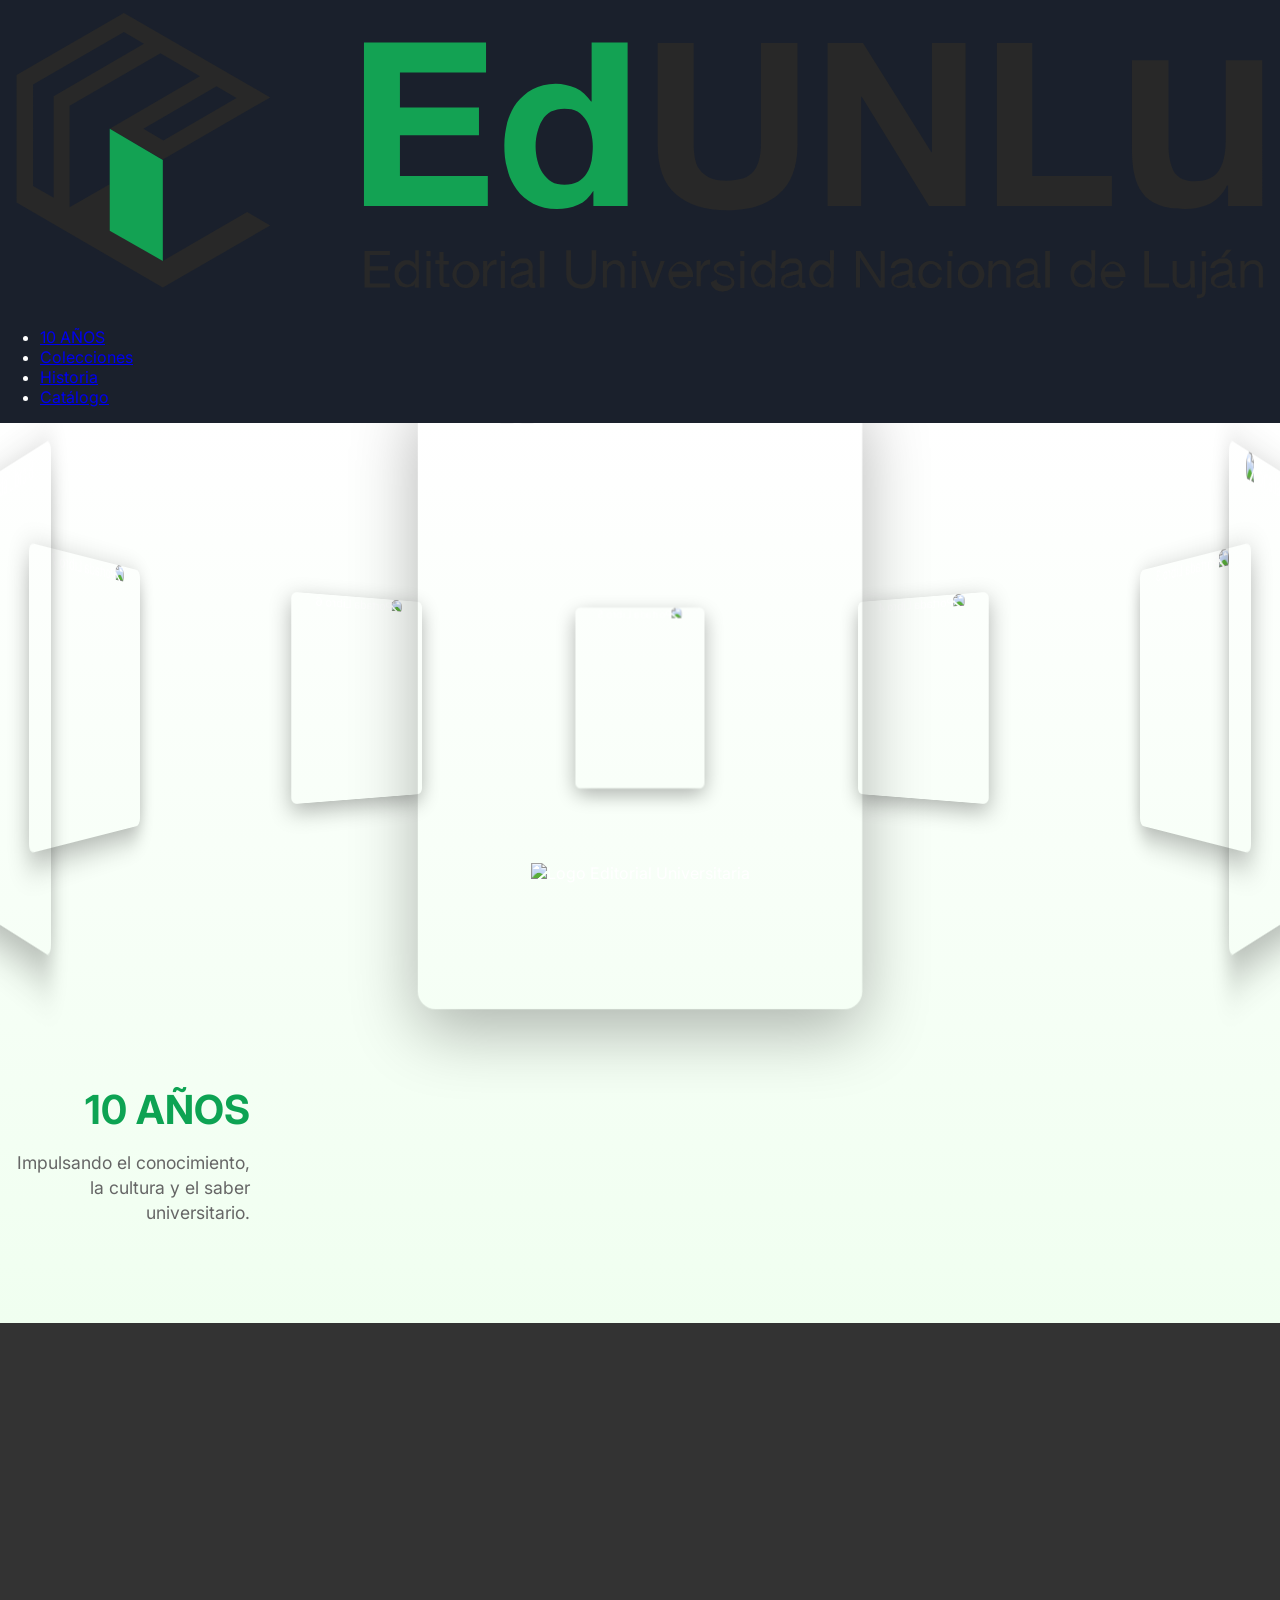
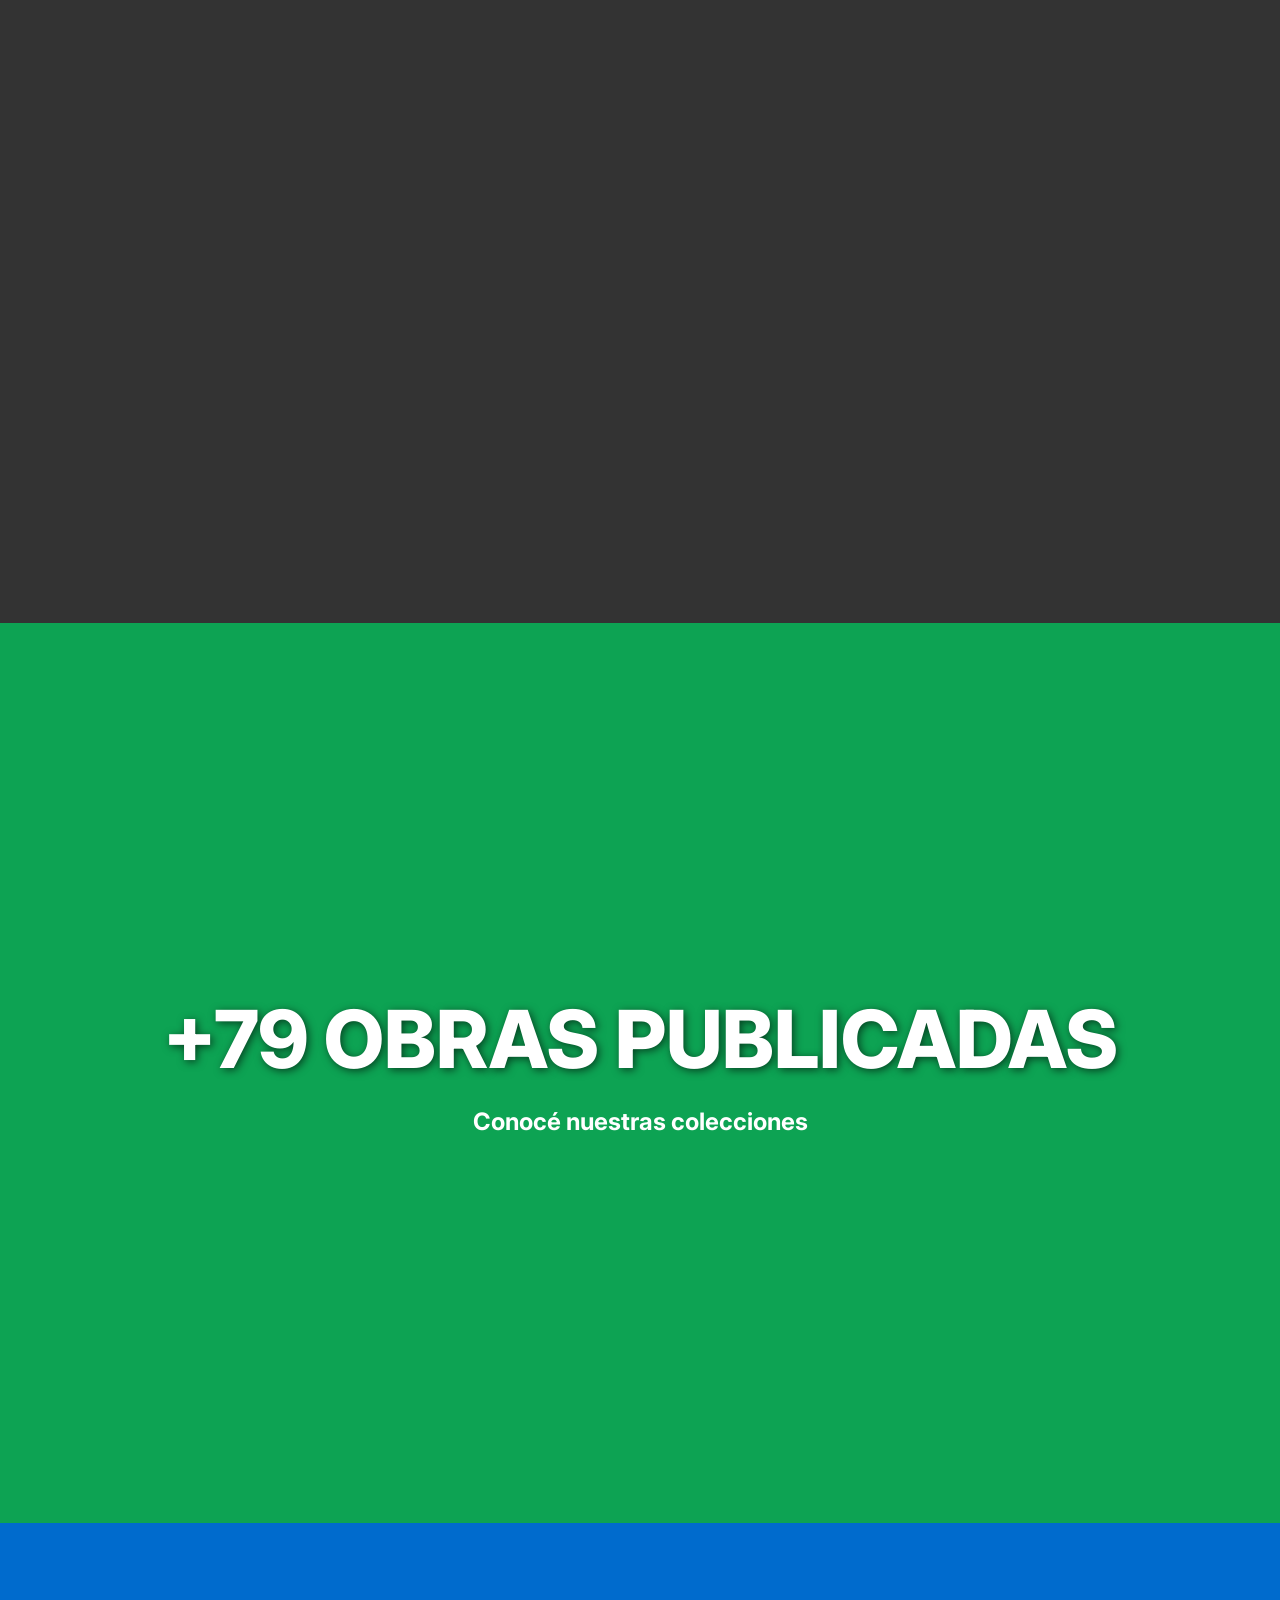
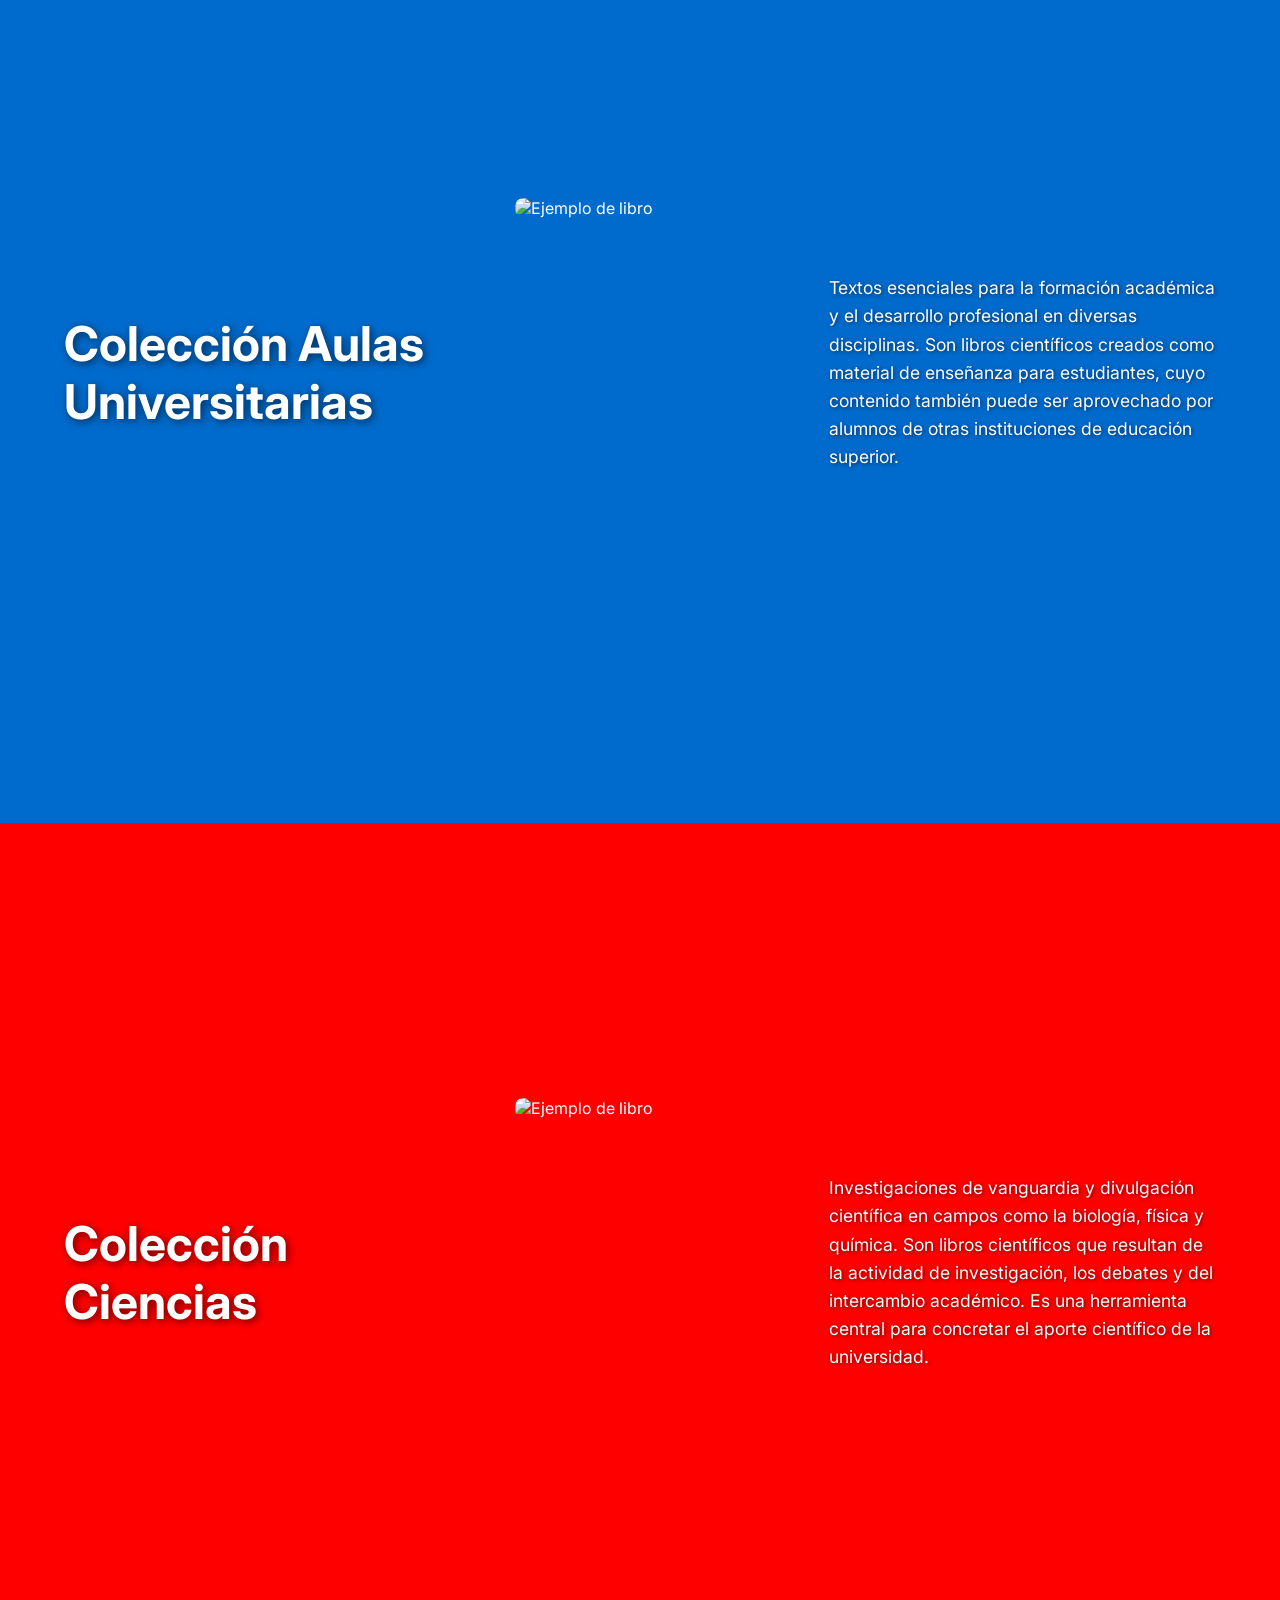
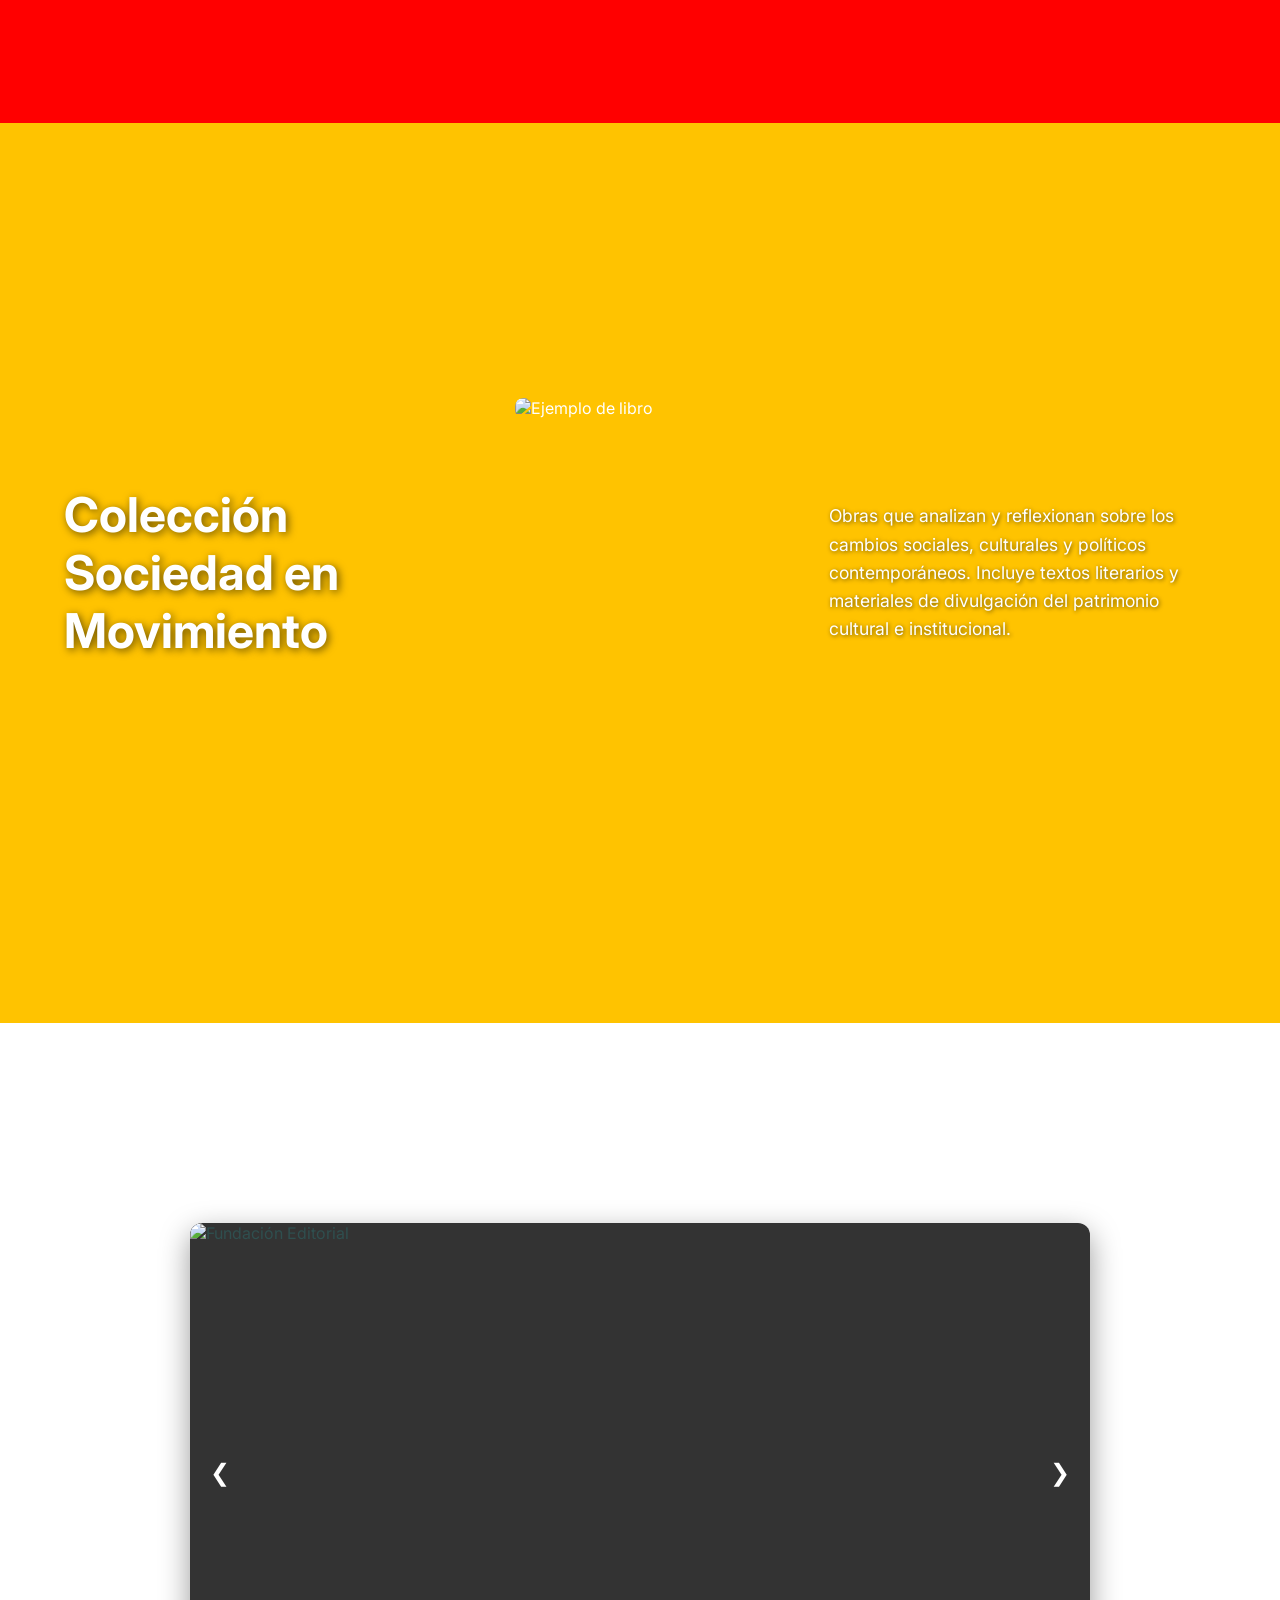
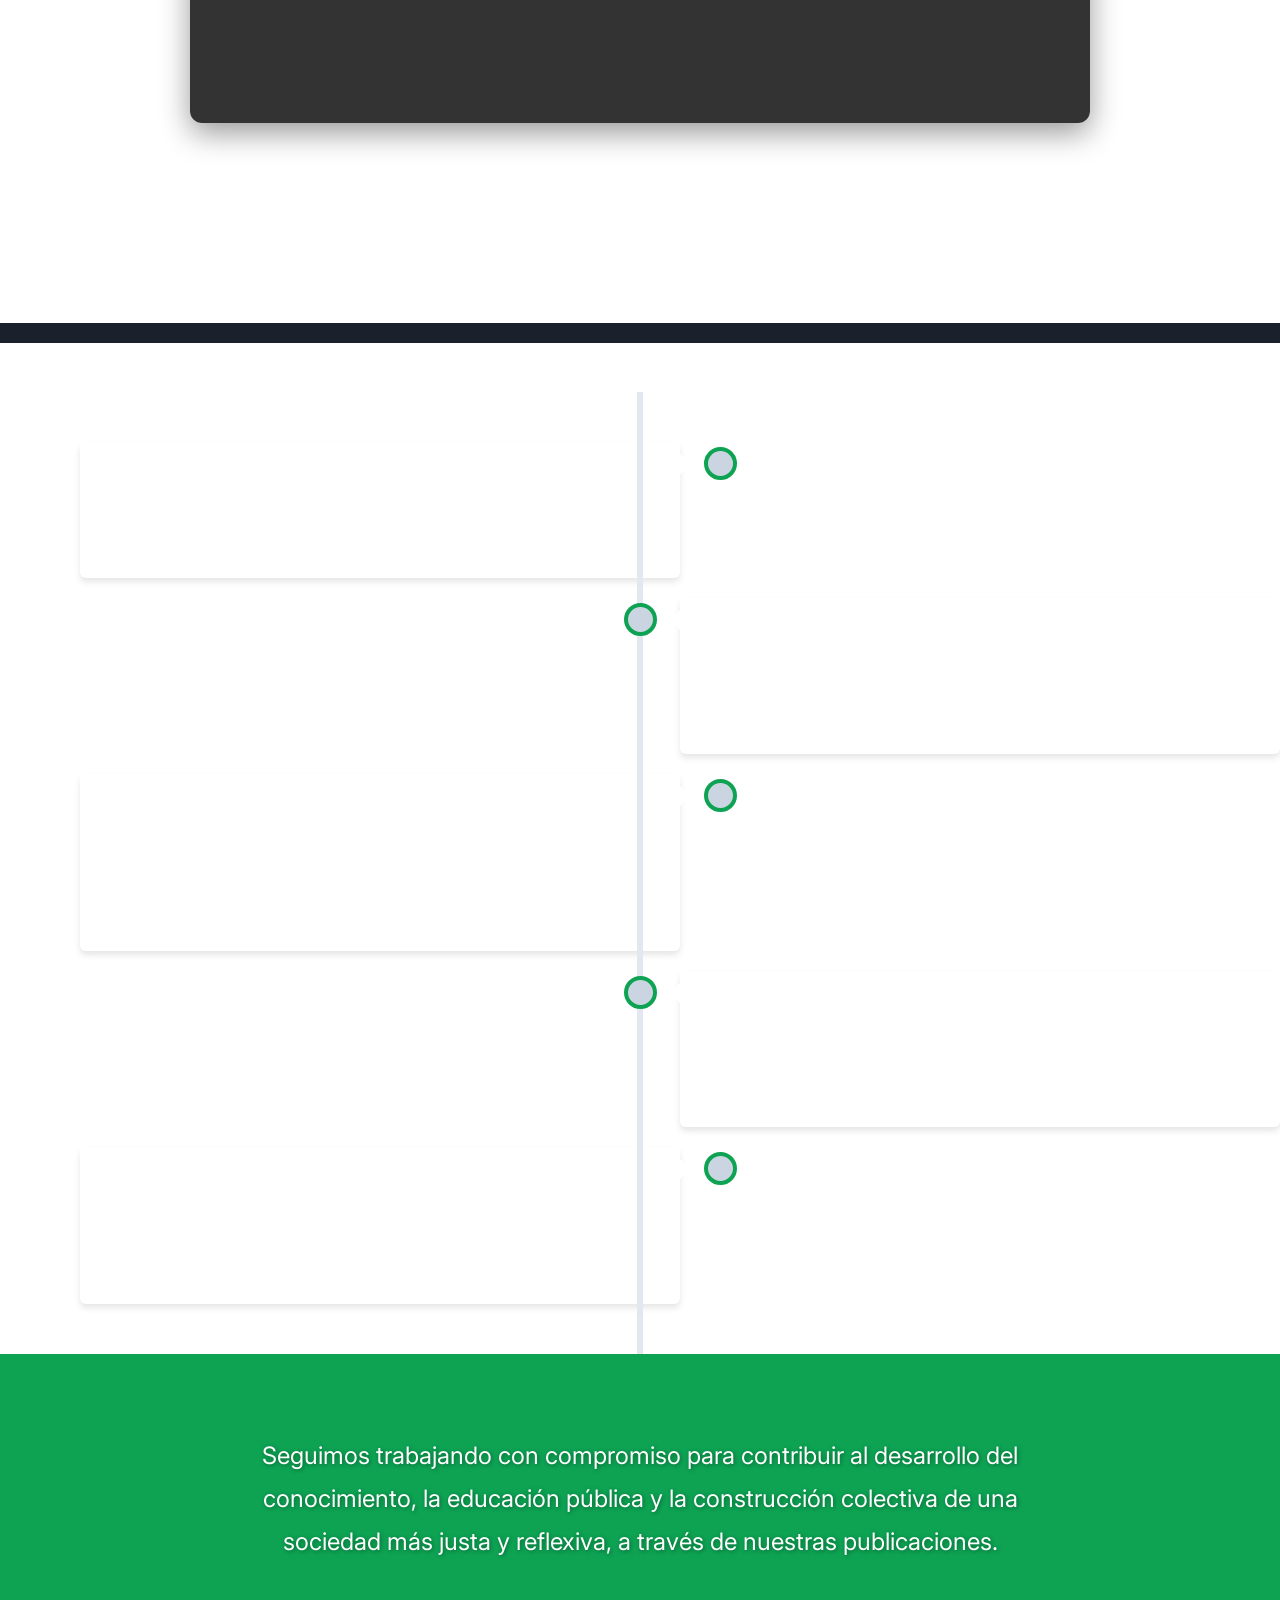
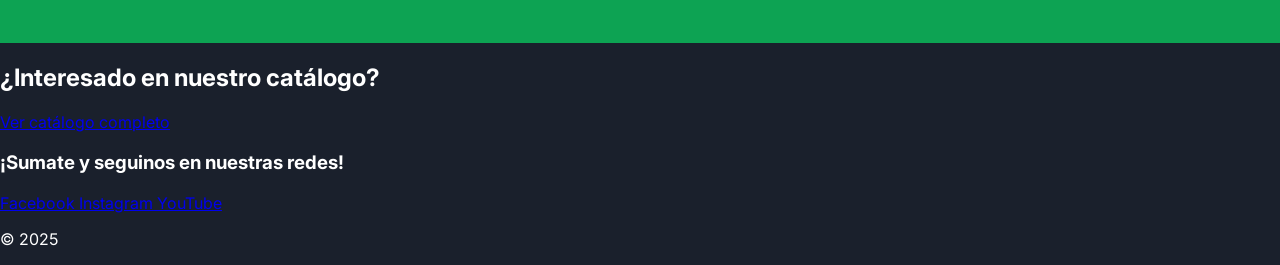
==== index.html @ 988789a5 "Update index.html" ====
<!DOCTYPE html>
<html lang="en">
<head>
    <meta charset="UTF-8">
    <meta name="viewport" content="width=device-width, initial-scale=1.0">
    <title>Aniversario Editorial Universitaria</title>
    <!-- Tailwind CSS CDN for modern styling -->
    <script src="https://cdn.tailwindcss.com"></script>
    <!-- Google Fonts for Inter font -->
    <link href="https://fonts.googleapis.com/css2?family=Inter:wght@400;600;700;800&display=swap" rel="stylesheet">
    <!-- YouTube Iframe Player API -->
    <script src="https://www.youtube.com/iframe_api"></script>
    <style>
        /* --- ESTILOS GENERALES Y RESETEO --- */
        html {
            scroll-behavior: smooth;
        }

        body {
            margin: 0;
            font-family: 'Inter', sans-serif; /* Usando Inter como base para todo el body */
            color: #fff;
            background-color: #0da353; /* Color de fondo inicial para la sección de inicio */
            overflow-x: hidden; /* Evita el scroll horizontal */
            overscroll-behavior-y: none; /* Evita el efecto "rebote" al final del scroll */
            transition: background-color 0.8s ease; /* Transición suave para el cambio de color de fondo */
        }

        /* Custom CSS for 3D Slider effect - preserving original logic */
        .banner {
            width: 100%;
            height: 100vh;
            text-align: center;
            overflow: hidden;
            position: relative;
            background: linear-gradient(to bottom, #FFFFFF, #F0FFF0); /* Gradient background updated */
            display: flex;
            flex-direction: column;
            justify-content: center;
            align-items: center;
        }

        .banner .slider {
            position: absolute;
            width: 200px; /* Base width of each book cover */
            height: 280px; /* Base height of each book cover */
            top: 15%; /* Adjusted for better vertical centering */
            left: calc(50% - 100px); /* Center horizontally */
            transform-style: preserve-3d;
            transform: perspective(1000px);
            animation: autoRun 20s linear infinite; /* Animation for automatic rotation */
            z-index: 20; /* Aumentado el z-index para que el slider esté por encima del logo */
        }

        @keyframes autoRun {
            from {
                transform: perspective(1000px) rotateX(-16deg) rotateY(0deg);
            }
            to {
                transform: perspective(1000px) rotateX(-16deg) rotateY(360deg);
            }
        }

        .banner .slider .item {
            position: absolute;
            inset: 0 0 0 0;
            /* Calculates position and depth for 3D effect based on CSS variables */
            transform:
                rotateY(calc((var(--position) - 1) * (360 / var(--quantity)) * 1deg))
                translateZ(550px); /* Distance from the center of the circle */
            border-radius: 8px; /* Rounded corners for book covers */
            overflow: hidden; /* Ensure image doesn't spill out */
            box-shadow: 0 10px 30px rgba(0, 0, 0, 0.3); /* Soft shadow for depth */
            transition: transform 0.5s ease-out; /* Smooth transition for potential future interactions */
        }

        .banner .slider .item img {
            width: 100%;
            height: 100%;
            object-fit: cover; /* Ensures images cover the item area */
            border-radius: 8px; /* Apply rounded corners to images too */
            transition: opacity 0.5s ease-in-out; /* Added for smooth transitions */
        }

        .banner .content {
            position: absolute;
            bottom: 0;
            left: 50%;
            transform: translateX(-50%);
            width: min(1400px, 100vw);
            height: max-content;
            padding-bottom: 80px; /* Space from bottom */
            display: flex;
            flex-wrap: wrap;
            justify-content: space-between;
            align-items: center;
            z-index: 1;
        }

        .banner .content .author-info {
            text-align: right;
            max-width: 250px;
            padding-right: 20px;
        }

        .banner .content .author-info h2 {
            font-size: 2.5em;
            margin-bottom: 10px;
            color: #444;
        }
        .banner .content .author-info p {
            font-size: 1.1em;
            color: #666;
            line-height: 1.4;
        }

        /* Responsive adjustments for banner */
        @media screen and (max-width: 1023px) {
            .banner .slider {
                width: 160px;
                height: 220px;
                left: calc(50% - 80px);
                top: 10%;
            }
            .banner .slider .item {
                transform:
                    rotateY(calc((var(--position) - 1) * (360 / var(--quantity)) * 1deg))
                    translateZ(300px);
            }
            .banner .content .author-info {
                text-align: center;
                max-width: unset;
                width: 100%;
                padding: 0 30px;
                margin-top: 30px;
            }
        }

        @media screen and (max-width: 767px) {
            .banner {
                height: 80vh;
            }
            .banner .slider {
                width: 120px;
                height: 180px;
                left: calc(50% - 60px);
                top: 8%;
            }
            .banner .slider .item {
                transform:
                    rotateY(calc((var(--position) - 1) * (360 / var(--quantity)) * 1deg))
                    translateZ(200px);
            }
            .banner .content {
                padding-bottom: 40px;
            }
            .banner .content .author-info h2 {
                font-size: 1.8em;
            }
            .banner .content .author-info p {
                font-size: 0.9em;
            }
        }

        /* Timeline specific styles */
        .timeline {
            position: relative;
            max-width: 1200px;
            margin: 0 auto;
            padding: 40px 0;
        }

        .timeline::after {
            content: '';
            position: absolute;
            width: 6px;
            background-color: #e2e8f0; /* Tailwind gray-200 */
            top: 0;
            bottom: 0;
            left: 50%;
            margin-left: -3px;
        }

        .timeline-container {
            padding: 10px 40px;
            position: relative;
            background-color: inherit;
            width: 50%;
        }

        .timeline-container::after {
            content: '';
            position: absolute;
            width: 25px;
            height: 25px;
            right: -17px;
            background-color: #cbd5e1; /* Tailwind gray-300 */
            border: 4px solid #0da353; /* Changed to green! */
            top: 15px;
            border-radius: 50%;
            z-index: 1;
        }

        .left-timeline {
            left: 0;
        }

        .right-timeline {
            left: 50%;
        }

        .left-timeline::before {
            content: " ";
            height: 0;
            position: absolute;
            top: 22px;
            width: 0;
            z-index: 1;
            right: 30px;
            border: medium solid white;
            border-width: 10px 0 10px 10px;
            border-color: transparent transparent transparent white;
        }

        .right-timeline::before {
            content: " ";
            height: 0;
            position: absolute;
            top: 22px;
            width: 0;
            z-index: 1;
            left: 30px;
            border: medium solid white;
            border-width: 10px 10px 10px 0;
            border-color: transparent white transparent transparent;
        }

        .right-timeline::after {
            left: -16px;
        }

        .timeline-content {
            padding: 20px 30px;
            background-color: white;
            position: relative;
            border-radius: 6px;
            box-shadow: 0 4px 6px rgba(0, 0, 0, 0.1);
        }

        /* Media queries for timeline responsiveness */
        @media screen and (max-width: 768px) {
            .timeline::after {
                left: 31px;
            }
            .timeline-container {
                width: 100%;
                padding-left: 70px;
                padding-right: 25px;
            }
            .timeline-container::before {
                left: 60px;
                border: medium solid white;
                border-width: 10px 10px 10px 0;
                border-color: transparent white transparent transparent;
            }
            .left-timeline::after, .right-timeline::after {
                left: 15px;
            }
            .right-timeline {
                left: 0%;
            }
        }

        /* --- IMAGEN FLOTANTE (NUEVOS ESTILOS) --- */
        #floating-image {
            position: fixed;
            top: 50%;
            left: 50%;
            transform: translate(-50%, -50%);
            width: 300px;
            height: 300px;
            max-width: 30vw;
            max-height: 40vh;
            object-fit: contain;
            z-index: 1000;
            transition: opacity 0.4s ease-in-out;
            pointer-events: none; /* La imagen no interfiere con el ratón */
        }

        .fade-out {
            opacity: 0;
        }

        /* --- ESTRUCTURA DE SECCIONES Y CONTENIDO (NUEVOS ESTILOS) --- */
        .section {
            height: 100vh;
            display: flex;
            justify-content: center;
            align-items: center;
            padding: 0 2rem;
            box-sizing: border-box;
        }

        .content-wrapper {
            display: flex;
            justify-content: space-between; /* Restaurado para espaciar text-left y text-right */
            align-items: center;
            width: 100%;
            max-width: 1400px; /* Ancho máximo para el contenido */
        }

        /* Nueva regla para centrar el content-wrapper específicamente en la sección de inicio */
        #inicio .content-wrapper {
            flex-direction: column; /* Apila el contador y el nuevo texto */
            justify-content: center; /* Centra horizontal y verticalmente el contenido */
            text-align: center; /* Asegura que el texto dentro esté centrado */
        }
        
        .text-left {
            flex-basis: 35%; /* Cada caja de texto ocupa el 35% del espacio */
            padding: 2rem;
            text-align: left; /* Alineación del texto a la izquierda */
        }

        .text-right {
            flex-basis: 35%; /* Cada caja de texto ocupa el 35% del espacio */
            padding: 2rem;
            text-align: right; /* Alineación del texto a la derecha */
        }

        /* Styles for the new collection carousels */
        .carousel-container-collection {
            width: 250px; /* Fixed width for the carousel */
            height: 350px; /* Fixed height for the carousel */
            overflow: hidden;
            margin: 0 2rem;
            flex-shrink: 0;
            border-radius: 8px;
            /* No box-shadow as requested */
        }

        .carousel-track-collection {
            display: flex;
            white-space: nowrap; /* Keep items in a single line */
            height: 100%; /* Ensure track takes full height of container */
        }

        .carousel-item-collection {
            flex: 0 0 auto; /* Prevent items from shrinking or growing */
            width: 250px; /* Each item takes the container width */
            height: 100%; /* Ensure item takes full height */
            display: inline-block; /* For older browser compatibility with white-space: nowrap */
        }

        .carousel-item-collection img {
            width: 100%;
            height: 100%;
            object-fit: contain; /* Ensures image covers the area, cropping if necessary */
            border-radius: 8px;
        }


        .section h1 {
            font-size: 3rem;
            font-weight: bold;
            text-shadow: 2px 2px 8px rgba(0, 0, 0, 0.6);
            margin: 0;
            line-height: 1.2; /* Reducido el interlineado para los títulos */
            color: #fff; /* Texto blanco para los títulos de sección */
        }

        .section p {
            font-size: 1.1rem;
            line-height: 1.6;
            text-shadow: 1px 1px 4px rgba(0, 0, 0, 0.6);
            margin: 0;
            color: #fff; /* Texto blanco para los párrafos de sección */
        }

        /* Styles for the new counter */
        .counter-display {
            font-size: 5rem; /* Large font size for visibility */
            font-weight: 800; /* Extra bold */
            color: #fff; /* White color */
            text-shadow: 2px 2px 8px rgba(0, 0, 0, 0.6);
            margin: 0 2rem; /* Add some horizontal margin */
            flex-shrink: 0; /* Prevent it from shrinking */
            text-align: center; /* Centrar el texto dentro del contador */
        }

        /* Responsive adjustments for collections text */
        @media (max-width: 750px) { /* Ajustado a 750px como se solicitó */
            .counter-display {
                font-size: 3rem;
                margin-top: 1rem; /* Space from stacked text */
                margin-bottom: 1rem;
            }
            .content-wrapper {
                flex-direction: column; /* Stack elements vertically */
                justify-content: center;
                text-align: center;
            }

            .text-left, .text-right {
                flex-basis: auto; /* Ancho automático */
                text-align: center; /* Centrar el texto para móviles */
                padding: 1rem;
            }

            .carousel-container-collection {
                width: 180px; /* Smaller carousel on mobile */
                height: 250px; /* Adjust height for mobile */
                margin: 1rem 0; /* Adjust margin for stacking */
            }
            .carousel-item-collection {
                width: 180px; /* Adjust item width for mobile */
            }

            .section h1 {
                font-size: 2.5rem;
                margin-bottom: 1rem;
            }

            .section p {
                font-size: 1rem;
            }

            #floating-image {
                width: 180px;
                height: 180px;
                max-width: 45vw;
                max-height: 45vh;
            }
        }

        /* Carousel specific styles */
        .carousel-container {
            position: relative;
            width: 80%; /* Adjust as needed */
            max-width: 900px;
            height: 500px; /* Fixed height for the carousel */
            margin: 0 auto;
            overflow: hidden;
            border-radius: 12px;
            box-shadow: 0 10px 30px rgba(0, 0, 0, 0.4);
            display: flex;
            align-items: center;
            justify-content: center;
        }

        .carousel-item {
            width: 100%;
            height: 100%;
            position: absolute;
            top: 0;
            left: 0;
            opacity: 0;
            transition: opacity 0.8s ease-in-out;
            display: flex;
            justify-content: center;
            align-items: center;
            background-color: #333; /* Fallback for images */
        }

        .carousel-item.active {
            opacity: 1;
        }

        .carousel-item img {
            width: 100%;
            height: 100%;
            object-fit: cover; /* Ensures image covers the area, cropping if necessary */
            border-radius: 12px;
        }

        .carousel-button {
            position: absolute;
            top: 50%;
            transform: translateY(-50%);
            background-color: transparent; /* Removed circular background */
            color: white;
            border: none;
            padding: 10px; /* Adjusted padding */
            cursor: pointer;
            z-index: 10;
            font-size: 1.5rem;
            transition: background-color 0.3s ease;
        }

        .carousel-button:hover {
            background-color: rgba(0, 0, 0, 0.3); /* Slightly visible on hover */
        }

        .carousel-button.prev {
            left: 10px;
        }

        .carousel-button.next {
            right: 10px;
        }

        /* Responsive adjustments for carousel */
        @media (max-width: 768px) {
            .carousel-container {
                width: 95%;
                height: 350px; /* Adjust height for smaller screens */
            }
            .carousel-button {
                padding: 10px;
                font-size: 1.2rem;
            }
        }


        /* --- COLORES DE FONDO PARA CADA SECCIÓN (NUEVOS ESTILOS) --- */
        #inicio { background-color: #0da353; }
        #nosotros { background-color: #006bcd; /* Azul para Aulas Universitarias */ }
        #servicios { background-color: #FF0000; /* Rojo para Ciencias */ }
        #galeria { background-color: #ffc300; /* Amarillo para Sociedad en Movimiento */ }
        #our-history-images {
            background-color: #FFFFFF; /* Cambiado a blanco para esta sección */
            color: #2F4F4F; /* Ajusta el color del texto para que contraste con el blanco */
        }
        
        /* Ensure timeline section background is white */
        #timeline-section {
            background-color: #FFFFFF;
        }

        /* New section specific styles */
        #mission-statement {
            background-color: #0da353; /* Color de fondo actualizado a #0da353 */
            color: #fff; /* White text */
            text-align: center;
            padding: 80px 2rem; /* Add some padding */
            box-sizing: border-box;
            display: flex;
            justify-content: center;
            align-items: center;
        }
        #mission-statement p {
            max-width: 800px; /* Limit width for readability */
            font-size: 1.5rem; /* Larger font size */
            line-height: 1.8;
            margin: 0 auto;
            text-shadow: 1px 1px 4px rgba(0, 0, 0, 0.4);
        }
        @media (max-width: 768px) {
            #mission-statement p {
                font-size: 1.2rem;
            }
        }

        /* Video section styles */
        #video-section {
            background-color: #333; /* Dark background for video section */
            height: 100vh;
            display: flex;
            justify-content: center;
            align-items: center;
            padding: 0; /* Remove padding as video will take full width */
            box-sizing: border-box;
            overflow: hidden; /* Ensure no overflow */
        }

        .video-responsive {
            position: relative;
            width: 100%;
            padding-bottom: 56.25%; /* 16:9 Aspect Ratio */
            height: 0;
            overflow: hidden;
        }

        .video-responsive iframe {
            position: absolute;
            top: 0;
            left: 0;
            width: 100%;
            height: 100%;
            border: 0;
        }

        /* New styles for the scroll-to-top button */
        #scroll-to-top-btn {
            display: none; /* Hidden by default */
            position: fixed; /* Fixed position */
            bottom: 20px; /* 20px from the bottom */
            right: 20px; /* 20px from the right */
            z-index: 99; /* High z-index to be on top */
            border: none; /* No border */
            outline: none; /* No outline */
            background-color: rgba(0, 0, 0, 0.5); /* Black background with 50% transparency */
            color: white; /* White text/icon */
            cursor: pointer; /* Pointer cursor on hover */
            padding: 15px; /* Some padding */
            border-radius: 0; /* Square shape (removed border-radius: 50%) */
            font-size: 22px; /* Icon size */
            box-shadow: 0 4px 8px rgba(0, 0, 0, 0.3); /* Soft shadow */
            transition: background-color 0.3s ease, transform 0.3s ease; /* Smooth transitions */
        }

        #scroll-to-top-btn:hover {
            background-color: rgba(0, 0, 0, 0.7); /* Darker black on hover (70% transparency) */
            transform: scale(1.05); /* Slightly enlarge on hover */
        }

        /* Optional: adjust for smaller screens if needed */
        @media (max-width: 600px) {
            #scroll-to-top-btn {
                bottom: 15px;
                right: 15px;
                padding: 12px;
                font-size: 18px;
            }
        }

        /* Hamburger menu styles */
        .hamburger-menu-button {
            display: none; /* Hidden by default */
            font-size: 2rem;
            background: none;
            border: none;
            color: #333;
            cursor: pointer;
            z-index: 40; /* Ensure it's above other header elements */
        }

        .mobile-nav-container {
            display: none; /* Hidden by default */
            position: fixed;
            top: 0;
            left: 0;
            width: 100%;
            height: 100%;
            background-color: rgba(0, 0, 0, 0.9);
            z-index: 35; /* Above header but below floating image */
            flex-direction: column;
            justify-content: center;
            align-items: center;
            transition: opacity 0.3s ease-in-out;
            opacity: 0;
            pointer-events: none; /* Prevents interaction when hidden */
        }

        .mobile-nav-container.open {
            display: flex;
            opacity: 1;
            pointer-events: all;
        }

        .mobile-nav-container ul {
            list-style: none;
            padding: 0;
            text-align: center;
        }

        .mobile-nav-container ul li {
            margin: 1.5rem 0;
        }

        .mobile-nav-container ul li a {
            color: #fff;
            font-size: 1.8rem;
            font-weight: 600;
            text-decoration: none;
            transition: color 0.3s ease;
        }

        .mobile-nav-container ul li a:hover {
            color: #0da353; /* Green on hover */
        }

        @media (max-width: 700px) {
            .hamburger-menu-button {
                display: block; /* Show hamburger on small screens */
            }
            header nav {
                display: none; /* Hide desktop nav on small screens */
            }
        }
    </style>
</head>
<body class="bg-gray-50 font-sans text-gray-800">
    <!-- Header Section -->
    <header class="w-full p-4 bg-white shadow-md flex justify-between items-center z-30 relative">
        <div class="flex items-center space-x-2">
            <!-- Replaced h1 with an img tag for the logo, now also a link to the top of the page -->
            <a href="#">
                <img src="https://leandrobarriospintos-90.github.io/LIBROS-EdUNLu/entradas/marca-completo-original-edunlu-svg.svg"
                    alt="Logo Editorial Universitaria"
                    class="h-10 w-auto"> <!-- Tailwind classes for height and auto width -->
            </a>
        </div>
        <!-- Desktop Navigation -->
        <nav id="desktop-nav">
            <ul class="flex space-x-4">
                <li><a href="#video-section" class="text-gray-600 hover:text-blue-600 transition duration-300">10 AÑOS</a></li>
                <li><a href="#inicio" class="text-gray-600 hover:text-blue-600 transition duration-300">Colecciones</a></li>
                <li><a href="#timeline-section" class="text-gray-600 hover:text-blue-600 transition duration-300">Historia</a></li>
                <li><a href="#cta-section" class="text-gray-600 hover:text-blue-600 transition duration-300">Catálogo</a></li>
            </ul>
        </nav>
        <!-- Hamburger Menu Button -->
        <button class="hamburger-menu-button" id="hamburger-button" aria-label="Toggle navigation">
            &#9776; <!-- Unicode for hamburger icon -->
        </button>
    </header>

    <!-- Mobile Navigation Menu -->
    <div class="mobile-nav-container" id="mobile-nav-container">
        <ul id="mobile-nav-links">
            <li><a href="#video-section">10 AÑOS</a></li>
            <li><a href="#inicio">Colecciones</a></li>
            <li><a href="#timeline-section">Historia</a></li>
            <li><a href="#cta-section">Catálogo</a></li>
        </ul>
    </div>

    <!-- Main Banner Section with 3D Slider -->
    <div class="banner">
        <!-- SVG Logo in the center of the covers -->
        <img src="https://www.edunlu.unlu.edu.ar/sites/www.edunlu.unlu.edu.ar/files/site/aniversario-edunlu.png"
            alt="Logo Editorial Universitaria"
            class="absolute top-1/2 left-1/2 transform -translate-x-1/2 -translate-y-1/2 w-[21.6rem] h-[21.6rem] object-contain"
            style="z-index: 10;"> <!-- Z-index ajustado para que el logo esté detrás del slider cuando las portadas están al frente -->

        <!-- Content Area below the slider - only author info remains -->
        <div class="content">
            <div class="author-info flex flex-col items-center md:items-end">
                <h2 class="text-3xl font-bold" style="color: #0da353;">10 AÑOS</h2>
                <p class="text-lg text-gray-500 mt-2">
                    Impulsando el conocimiento, la cultura y el saber universitario.
                </p>
            </div>
        </div>
        <!-- 3D Slider Container -->
        <div class="slider" id="bookSlider">
            <!-- Book Cover Items (replace with your actual book cover images) -->
            <!-- The '--position' CSS variable is crucial for the 3D rotation -->
            <div class="item" style="--position: 1; --quantity: 8;">
                <img src="https://leandrobarriospintos-90.github.io/catalogo-online/tapas/1-g.gif" alt="Portada Libro 1">
            </div>
            <div class="item" style="--position: 2; --quantity: 8;">
                <img src="https://leandrobarriospintos-90.github.io/catalogo-online/tapas/2-g.gif" alt="Portada Libro 2">
            </div>
            <div class="item" style="--position: 3; --quantity: 8;">
                <img src="https://leandrobarriospintos-90.github.io/catalogo-online/tapas/3-g.gif" alt="Portada Libro 3">
            </div>
            <div class="item" style="--position: 4; --quantity: 8;">
                <img src="https://leandrobarriospintos-90.github.io/catalogo-online/tapas/4-g.gif" alt="Portada Libro 4">
            </div>
            <div class="item" style="--position: 5; --quantity: 8;">
                <img src="https://leandrobarriospintos-90.github.io/catalogo-online/tapas/5-g.gif" alt="Portada Libro 5">
            </div>
            <div class="item" style="--position: 6; --quantity: 8;">
                <img src="https://leandrobarriospintos-90.github.io/catalogo-online/tapas/6-g.gif" alt="Portada Libro 6">
            </div>
            <div class="item" style="--position: 7; --quantity: 8;">
                <img src="https://leandrobarriospintos-90.github.io/catalogo-online/tapas/7-g.gif" alt="Portada Libro 7">
            </div>
            <div class="item" style="--position: 8; --quantity: 8;">
                <img src="https://leandrobarriospintos-90.github.io/catalogo-online/tapas/8-g.gif" alt="Portada Libro 8">
            </div>
        </div>
    </div>

    <!-- La imagen flotante sigue siendo un único elemento global -->
    <img id="floating-image"
                src="https://leandrobarriospintos-90.github.io/catalogo-online/logos/dark-edunlu-svg.svg"
                alt="Ilustración de la sección actual"
                onerror="this.onerror=null;this.src='https://placehold.co/400x400/CCCCCC/FFFFFF/png?text=Error';">

    <main>
        <!-- Nueva Sección de Video -->
        <section id="video-section">
            <div class="video-responsive">
                <!-- ID para el reproductor de YouTube API -->
<iframe id="youtube-player" width="100%" height="100%" src="https://www.youtube.com/embed/9W9kI2wLdjQ?enablejsapi=1&version=3&playerapiid=ytplayer&controls=0&showinfo=0&rel=0&loop=1&playlist=9W9kI2wLdjQ" title="YouTube video player" frameborder="0" allow="accelerometer; autoplay; clipboard-write; encrypted-media; gyroscope; picture-in-picture; web-share" referrerpolicy="strict-origin-when-cross-origin" allowfullscreen></iframe>
            </div>
        </section>

        <section id="inicio" class="section">
            <div class="content-wrapper">
                <!-- Contador en el centro -->
                <div class="counter-display" id="counterDisplay">
                    0
                </div>
                <!-- Nuevo nivel de lectura: "Conocé nuestras colecciones" -->
                <h2 class="text-3xl text-white font-semibold mt-4">Conocé nuestras colecciones</h2>
            </div>
        </section>

        <section id="nosotros" class="section">
            <div class="content-wrapper">
                <div class="text-left">
                    <h1>Colección Aulas Universitarias</h1>
                </div>
                <!-- Carrusel para Colección Aulas Universitarias -->
                <div class="carousel-container-collection">
                    <div class="carousel-track-collection" id="aulasCarouselTrack">
                        <!-- Imágenes cargadas por JavaScript -->
                    </div>
                </div>
                <div class="text-left">
                    <p>Textos esenciales para la formación académica y el desarrollo profesional en diversas disciplinas. Son libros científicos creados como material de enseñanza para estudiantes, cuyo contenido también puede ser aprovechado por alumnos de otras instituciones de educación superior.</p>
                </div>
            </div>
        </section>

        <section id="servicios" class="section">
            <div class="content-wrapper">
                <div class="text-left">
                    <h1>Colección Ciencias</h1>
                </div>
                <!-- Carrusel para Colección Ciencias -->
                <div class="carousel-container-collection">
                    <div class="carousel-track-collection" id="cienciasCarouselTrack">
                        <!-- Imágenes cargadas por JavaScript -->
                    </div>
                </div>
                <div class="text-left">
                    <p>Investigaciones de vanguardia y divulgación científica en campos como la biología, física y química. Son libros científicos que resultan de la actividad de investigación, los debates y del intercambio académico. Es una herramienta central para concretar el aporte científico de la universidad.</p>
                </div>
            </div>
        </section>

        <section id="galeria" class="section">
            <div class="content-wrapper">
                <div class="text-left">
                    <h1>Colección Sociedad en Movimiento</h1>
                </div>
                <!-- Carrusel para Colección Sociedad en Movimiento -->
                <div class="carousel-container-collection">
                    <div class="carousel-track-collection" id="sociedadCarouselTrack">
                        <!-- Imágenes cargadas por JavaScript -->
                    </div>
                </div>
                <div class="text-left">
                    <p>Obras que analizan y reflexionan sobre los cambios sociales, culturales y políticos contemporáneos. Incluye textos literarios y materiales de divulgación del patrimonio cultural e institucional.</p>
                </div>
            </div>
        </section>

        <!-- Nueva sección: Nuestra Historia en Imágenes (Carrusel de fotografías) -->
        <section id="our-history-images" class="section flex-col text-center justify-center p-8">
            <div class="carousel-container" id="historyCarousel">
                <!-- Carousel Items (example images, replace with your actual history images) -->
                <div class="carousel-item active">
                    <img src="https://placehold.co/900x500/ADD8E6/000000?text=Fundacion+Editorial" alt="Fundación Editorial">
                </div>
                <div class="carousel-item">
                    <img src="https://placehold.co/900x500/90EE90/000000?text=Primeras+Publicaciones" alt="Primeras Publicaciones">
                </div>
                <div class="carousel-item">
                    <img src="https://placehold.co/900x500/FFD700/000000?text=Eventos+y+Ferias" alt="Eventos y Ferias del Libro">
                </div>
                <div class="carousel-item">
                    <img src="https://placehold.co/900x500/DDA0DD/000000?text=Aniversario+Especial" alt="Celebración de Aniversario">
                </div>
                
                <!-- Navigation Buttons -->
                <button class="carousel-button prev" aria-label="Previous image">&#10094;</button>
                <button class="carousel-button next" aria-label="Next image">&#10095;</button>
            </div>
        </section>
    </main>

    <!-- Sección de Cronología / Línea de Tiempo -->
    <section class="py-16 bg-white" id="timeline-section">
        <div class="container mx-auto px-4">
            <h2 class="text-4xl font-bold text-center text-gray-900 mb-12">Nuestra Historia</h2>
            <div class="timeline">
                <div class="timeline-container left-timeline">
                    <div class="timeline-content">
                        <h3 class="text-xl font-semibold text-gray-800 mb-2">2014: Creación</h3>
                        <p class="text-gray-600">Se aprueba el Reglamento de Funcionamiento de la Editorial EdUNLu.</p>
                    </div>
                </div>
                <div class="timeline-container right-timeline">
                    <div class="timeline-content">
                        <h3 class="text-xl font-semibold text-gray-800 mb-2">2015: Primera Colección</h3>
                        <p class="text-gray-600">Lanzamiento de la "Colección Aulas Universitarias", un pilar fundamental para la enseñanza.</p>
                    </div>
                    
                </div>
                <div class="timeline-container left-timeline">
                    <div class="timeline-content">
                        <h3 class="text-xl font-semibold text-gray-800 mb-2">2018: Expansión Digital</h3>
                        <p class="text-gray-600">Creamos nuestro sitio web y ampliamos nuestra presencia en redes sociales para facilitar el acceso a nuestras publicaciones y fortalecer el vínculo con la comunidad.</p>
                    </div>
                </div>
                <div class="timeline-container right-timeline">
                    <div class="timeline-content">
                        <h3 class="text-xl font-semibold text-gray-800 mb-2">2020: Reconocimiento</h3>
                        <p class="text-gray-600"">La editorial recibe un premio nacional por su contribución a la cultura y la investigación.</p>
                    </div>
                </div>
                <div class="timeline-container left-timeline">
                    <div class="timeline-content">
                        <h3 class="text-xl font-semibold text-gray-800 mb-2">2025: 10 Aniversario</h3>
                        <p class="text-gray-600">Celebramos una decada de trayectoria, consolidando nuestro compromiso con el saber.</p>
                    </div>
                </div>
            </div>
        </div>
    </section>

    <!-- Nueva Sección de Misión -->
    <section id="mission-statement" class="py-16 bg-[#0da353] text-white text-center">
        <div class="container mx-auto px-4">
            <p class="text-2xl leading-relaxed">
                Seguimos trabajando con compromiso para contribuir al desarrollo del conocimiento, la educación pública y la construcción colectiva de una sociedad más justa y reflexiva, a través de nuestras publicaciones.
            </p>
        </div>
    </section>

    <!-- Sección de Llamada a la Acción -->
    <section id="cta-section" class="py-12 bg-gray-200 text-center">
        <h2 class="text-3xl font-bold text-gray-900 mb-6">¿Interesado en nuestro catálogo?</h2>
        <a href="https://example.com/catalogo.pdf" target="_blank" class="inline-block bg-green-600 text-white text-xl font-semibold py-3 px-8 rounded-full shadow-lg hover:bg-green-700 transition duration-300">
            Ver catálogo completo
        </a>
    </section>

    <!-- Pie de Página (Footer) -->
    <footer id="footer-section" class="bg-gray-800 text-white py-12 text-center">
        <div class="container mx-auto px-4">
            <h3 class="text-2xl font-bold mb-6">¡Sumate y seguinos en nuestras redes!</h3>
            <div class="flex justify-center space-x-4">
                <a href="https://facebook.com/editorialuniversitaria" target="_blank" class="inline-block bg-blue-600 text-white text-lg font-semibold py-3 px-6 rounded-full shadow-lg hover:bg-blue-700 transition duration-300">
                    Facebook
                </a>
                <a href="https://instagram.com/editorialuniversitaria" target="_blank" class="inline-block bg-pink-600 text-white text-lg font-semibold py-3 px-6 rounded-full shadow-lg hover:bg-pink-700 transition duration-300">
                    Instagram
                </a>
                <!-- Nuevo botón para YouTube -->
                <a href="https://www.youtube.com/channel/YOUR_YOUTUBE_CHANNEL_ID" target="_blank" class="inline-block bg-red-600 text-white text-lg font-semibold py-3 px-6 rounded-full shadow-lg hover:bg-red-700 transition duration-300">
                    YouTube
                </a>
            </div>
            <p class="text-gray-400 text-sm mt-8">
                &copy; 2025
            </p>
        </div>
    </footer>

    <!-- Floating Scroll-to-Top Button -->
    <button id="scroll-to-top-btn" title="Ir arriba">&#9650;</button> <!-- Unicode for an upward arrow -->

    <script>
        let player; // Variable global para el reproductor de YouTube
        let isPlayerReady = false; // Nueva bandera para verificar si el reproductor de YouTube está listo

        // Esta función se ejecuta automáticamente cuando la API de Iframe de YouTube se carga.
        function onYouTubeIframeAPIReady() {
            player = new YT.Player('youtube-player', {
                events: {
                    'onReady': onPlayerReady,
                    'onStateChange': onPlayerStateChange
                }
            });
        }

        function onPlayerReady(event) {
            // Silenciar el video al cargarse, ya que el autoplay sin mutear puede ser bloqueado por los navegadores.
            event.target.mute();
            isPlayerReady = true; // El reproductor está listo
            // El video no se reproduce automáticamente aquí; el IntersectionObserver lo controlará.
        }

        function onPlayerStateChange(event) {
            // Puedes añadir lógica aquí si necesitas reaccionar a cambios de estado del video
        }

        document.addEventListener('DOMContentLoaded', () => {
            // Define todas las listas de portadas para el slider 3D
            const allBookCovers = [
                // Lista 1 (portadas iniciales)
                [
                    { src: "https://leandrobarriospintos-90.github.io/catalogo-online/tapas/1-g.gif", alt: "Portada Libro 1" },
                    { src: "https://leandrobarriospintos-90.github.io/catalogo-online/tapas/2-g.gif", alt: "Portada Libro 2" },
                    { src: "https://leandrobarriospintos-90.github.io/catalogo-online/tapas/3-g.gif", alt: "Portada Libro 3" },
                    { src: "https://leandrobarriospintos-90.github.io/catalogo-online/tapas/4-g.gif", alt: "Portada Libro 4" },
                    { src: "https://leandrobarriospintos-90.github.io/catalogo-online/tapas/5-g.gif", alt: "Portada Libro 5" },
                    { src: "https://leandrobarriospintos-90.github.io/catalogo-online/tapas/6-g.gif", alt: "Portada Libro 6" },
                    { src: "https://leandrobarriospintos-90.github.io/catalogo-online/tapas/7-g.gif", alt: "Portada Libro 7" },
                    { src: "https://leandrobarriospintos-90.github.io/catalogo-online/tapas/8-g.gif", alt: "Portada Libro 8" },
                ],
                // Lista 2 (ejemplo de nuevas portadas)
                [
                    { src: "https://leandrobarriospintos-90.github.io/catalogo-online/tapas/cuenca-g.gif", alt: "Portada Novela A" },
                    { src: "https://leandrobarriospintos-90.github.io/catalogo-online/tapas/eros-g.gif", alt: "Portada Ensayo B" },
                    { src: "https://leandrobarriospintos-90.github.io/catalogo-online/tapas/esas-g.gif", alt: "Portada Poesía C" },
                    { src: "https://leandrobarriospintos-90.github.io/catalogo-online/tapas/esc-populares-g.gif", alt: "Portada Historia D" },
                    { src: "https://leandrobarriospintos-90.github.io/catalogo-online/tapas/estacion-g.gif", alt: "Portada Ciencia E" },
                    { src: "https://leandrobarriospintos-90.github.io/catalogo-online/tapas/invernales-g.gif", alt: "Portada Arte F" },
                    { src: "https://leandrobarriospintos-90.github.io/catalogo-online/tapas/miradas-g.gif", alt: "Portada Filosofía G" },
                    { src: "https://leandrobarriospintos-90.github.io/catalogo-online/tapas/turismo-g.gif", alt: "Portada Biografía H" },
                ],
                // Lista 3 (otro ejemplo de nuevas portadas)
                [
                    { src: "https://leandrobarriospintos-90.github.io/catalogo-online/tapas/9-g.gif", alt: "Portada Infantil I" },
                    { src: "https://leandrobarriospintos-90.github.io/catalogo-online/tapas/10-g.gif", alt: "Portada Suspense J" },
                    { src: "https://leandrobarriospintos-90.github.io/catalogo-online/tapas/11-g.gif", alt: "Portada Fantasía K" },
                    { src: "https://leandrobarriospintos-90.github.io/catalogo-online/tapas/12-g.gif", alt: "Portada Cocina L" },
                    { src: "https://leandrobarriospintos-90.github.io/catalogo-online/tapas/14-g.gif", alt: "Portada Viajes M" },
                    { src: "https://leandrobarriospintos-90.github.io/catalogo-online/tapas/15-g.gif", alt: "Portada Negocios N" },
                    { src: "https://leandrobarriospintos-90.github.io/catalogo-online/tapas/16-g.gif", alt: "Portada Salud O" },
                    { src: "https://leandrobarriospintos-90.github.io/catalogo-online/tapas/17-g.gif", alt: "Portada Humor P" },
                ]
            ];

            let currentListIndex = 0;
            const slider = document.getElementById('bookSlider');

            // Función para actualizar las imágenes del slider 3D
            function updateSliderImages() {
                currentListIndex = (currentListIndex + 1) % allBookCovers.length;
                const nextList = allBookCovers[currentListIndex];
                const items = slider.querySelectorAll('.item img');

                items.forEach(img => {
                    img.style.opacity = '0';
                });

                setTimeout(() => {
                    items.forEach((img, index) => {
                        if (nextList[index]) {
                            img.src = nextList[index].src;
                            img.alt = nextList[index].alt;
                        }
                        img.style.opacity = '1';
                    });
                }, 500);
            }

            if (slider) {
                slider.addEventListener('animationiteration', (event) => {
                    if (event.animationName === 'autoRun') {
                        updateSliderImages();
                    }
                });
            }

            // JavaScript para el carrusel de imágenes
            const carouselItems = document.querySelectorAll('#historyCarousel .carousel-item');
            const prevButton = document.querySelector('#historyCarousel .carousel-button.prev');
            const nextButton = document.querySelector('#historyCarousel .carousel-button.next');
            let currentCarouselIndex = 0;

            function showCarouselItem(index) {
                carouselItems.forEach((item, i) => {
                    item.classList.remove('active');
                    if (i === index) {
                        item.classList.add('active');
                    }
                });
            }

            prevButton.addEventListener('click', () => {
                currentCarouselIndex = (currentCarouselIndex - 1 + carouselItems.length) % carouselItems.length;
                showCarouselItem(currentCarouselIndex);
            });

            nextButton.addEventListener('click', () => {
                currentCarouselIndex = (currentCarouselIndex + 1) % carouselItems.length;
                showCarouselItem(currentCarouselIndex);
            });

            // Inicializar el carrusel para mostrar el primer elemento
            showCarouselItem(currentCarouselIndex);


            // JavaScript para el cambio de fondo y la imagen flotante
            const sections = document.querySelectorAll('main .section, #timeline-section, #mission-statement, #video-section, #cta-section, #footer-section'); 
            const floatingImage = document.getElementById('floating-image');
            const body = document.body;
            const videoSection = document.getElementById('video-section');

            // Definir los colores de fondo para cada sección por su ID
            const sectionColors = {
                'inicio': '#0da353',
                'nosotros': '#006bcd',
                'servicios': '#FF0000',
                'galeria': '#ffc300',
                'our-history-images': '#FFFFFF',
                'timeline-section': '#FFFFFF',
                'mission-statement': '#0da353',
                'video-section': '#333333',
                'cta-section': '#e2e8f0',
                'footer-section': '#1a202c'
            };

            // Secciones en las que la imagen flotante DEBE ser visible
            const sectionsForFloatingImageVisibility = ['servicios', 'galeria'];

            const observer = new IntersectionObserver((entries) => {
                let anyVisibleFloatingImageSection = false;
                entries.forEach(entry => {
                    if (entry.isIntersecting) {
                        const sectionId = entry.target.id;

                        // Cambiar el color de fondo del body
                        if (sectionColors[sectionId]) {
                            body.style.backgroundColor = sectionColors[sectionId];
                        }

                        // Comprobar si esta sección intersectante debe mostrar la imagen flotante
                        if (sectionsForFloatingImageVisibility.includes(sectionId)) {
                            anyVisibleFloatingImageSection = true;
                        }

                        // Lógica de reproducción/pausa del video
                        if (sectionId === 'video-section' && player && isPlayerReady) { // Añadida la verificación isPlayerReady
                            // Intentar reproducir el video cuando la sección es visible
                            // La reproducción automática puede fallar si el navegador la bloquea (especialmente sin interacción previa del usuario)
                            player.playVideo();
                            player.mute(); // Asegurarse de que esté silenciado para el autoplay si es permitido
                        }
                    } else {
                        // Pausar el video cuando la sección no es visible
                        if (entry.target.id === 'video-section' && player && isPlayerReady) { // Añadida la verificación isPlayerReady
                            player.pauseVideo();
                        }
                    }
                });

                // Después de verificar todas las entradas que intersectan, decide la visibilidad de la imagen
                if (anyVisibleFloatingImageSection) {
                    floatingImage.classList.remove('fade-out');
                } else {
                    floatingImage.classList.add('fade-out');
                }
            }, { threshold: 0.1 }); // Umbral pequeño para detectar entrada/salida rápidamente

            // Observar cada sección relevante
            sections.forEach(section => {
                observer.observe(section);
            });

            // Inicialmente, ocultar la imagen si la sección de inicio o cualquier sección donde no deba verse
            // es la primera visible.
            const initialHiddenSections = ['inicio', 'nosotros', 'video-section', 'our-history-images', 'timeline-section', 'mission-statement', 'cta-section', 'footer-section'];

            const initialCheckObserver = new IntersectionObserver((entries) => {
                entries.forEach(entry => {
                    if (entry.isIntersecting && initialHiddenSections.includes(entry.target.id)) {
                        floatingImage.classList.add('fade-out');
                    }
                });
            }, { threshold: 0.1 });
            
            initialHiddenSections.forEach(sectionId => {
                const sectionElement = document.getElementById(sectionId);
                if (sectionElement) {
                    initialCheckObserver.observe(sectionElement);
                }
            });

            // Counter animation logic
            const counterElement = document.getElementById('counterDisplay');
            let hasAnimated = false; // Flag to ensure animation runs only once

            const counterObserver = new IntersectionObserver((entries) => {
                entries.forEach(entry => {
                    if (entry.isIntersecting && !hasAnimated) {
                        animateCounter(counterElement, 100, ' +', ' OBRAS PUBLICADAS');
                        hasAnimated = true; // Set flag to true after animation starts
                        counterObserver.unobserve(entry.target); // Stop observing after animation
                    }
                });
            }, { threshold: 0.5 }); // Trigger when 50% of the element is visible

            counterObserver.observe(counterElement);

            function animateCounter(element, target, prefix = '', suffix = '') {
                let current = 0;
                const duration = 2000; // 2 seconds
                const stepTime = 10; // milliseconds
                const increment = target / (duration / stepTime);

                const timer = setInterval(() => {
                    current += increment;
                    if (current >= target) {
                        clearInterval(timer);
                        current = target;
                    }
                    element.textContent = prefix + Math.floor(current) + suffix;
                }, stepTime);
            }

            // Scroll-to-top button logic
            const scrollToTopBtn = document.getElementById("scroll-to-top-btn");

            // Show or hide the button based on scroll position
            window.onscroll = function() {
                if (document.body.scrollTop > 200 || document.documentElement.scrollTop > 200) {
                    scrollToTopBtn.style.display = "block";
                } else {
                    scrollToTopBtn.style.display = "none";
                }
            };

            // When the user clicks on the button, scroll to the top of the document
            scrollToTopBtn.addEventListener('click', () => {
                window.scrollTo({ top: 0, behavior: 'smooth' });
            });

            // Hamburger menu logic
            const hamburgerButton = document.getElementById('hamburger-button');
            const mobileNavContainer = document.getElementById('mobile-nav-container');
            const mobileNavLinks = document.getElementById('mobile-nav-links');

            hamburgerButton.addEventListener('click', () => {
                mobileNavContainer.classList.toggle('open');
            });

            // Close mobile menu when a link is clicked
            mobileNavLinks.querySelectorAll('a').forEach(link => {
                link.addEventListener('click', () => {
                    mobileNavContainer.classList.remove('open');
                });
            });

            // Close mobile menu when clicking outside of it (but not on the button)
            document.addEventListener('click', (event) => {
                if (!mobileNavContainer.contains(event.target) && !hamburgerButton.contains(event.target) && mobileNavContainer.classList.contains('open')) {
                    mobileNavContainer.classList.remove('open');
                }
            });

            // Function to create and populate a carousel for collections
            function setupCollectionCarousel(trackId, imageUrls, numImages = 10, animationDuration = 20) {
                const track = document.getElementById(trackId);
                if (!track) return;

                let imagesToUse = [];
                // Repeat images to fill numImages
                for (let i = 0; i < numImages; i++) {
                    imagesToUse.push(imageUrls[i % imageUrls.length]);
                }

                // Duplicate images for seamless looping (at least one full set)
                imagesToUse = imagesToUse.concat(imagesToUse); 

                track.innerHTML = ''; // Clear existing content
                imagesToUse.forEach(url => {
                    const item = document.createElement('div');
                    item.classList.add('carousel-item-collection');
                    const img = document.createElement('img');
                    img.src = url;
                    img.alt = 'Ejemplo de libro'; // Generic alt text
                    // Add onerror for fallback image
                    img.onerror = function() { this.onerror=null; this.src='https://placehold.co/250x350/CCCCCC/FFFFFF/png?text=Error'; };
                    item.appendChild(img);
                    track.appendChild(item);
                });

                // Calculate the width for the animation dynamically based on the first item's width
                // This assumes all images have the same width as defined in CSS for .carousel-item-collection
                // and that the first item exists.
                const singleItemWidth = track.querySelector('.carousel-item-collection')?.offsetWidth || 250; 
                const totalOriginalWidth = numImages * singleItemWidth;

                // Create a dynamic stylesheet to update the animation
                const styleId = `scrollRightToLeft-${trackId}-style`;
                let styleSheet = document.getElementById(styleId);
                if (!styleSheet) {
                    styleSheet = document.createElement("style");
                    styleSheet.id = styleId;
                    document.head.appendChild(styleSheet);
                }
                styleSheet.innerText = `
                    @keyframes scrollRightToLeft-${trackId} {
                        from { transform: translateX(0); }
                        to { transform: translateX(-${totalOriginalWidth}px); }
                    }
                    #${trackId} {
                        animation: scrollRightToLeft-${trackId} ${animationDuration}s linear infinite;
                    }
                `;
            }

            // Call the function for each carousel with the specified image URLs
            setupCollectionCarousel('aulasCarouselTrack', ["https://www.edunlu.unlu.edu.ar/sites/www.edunlu.unlu.edu.ar/files/site/01-01-02-optimiza-aulas.png"], 10, 20);
            setupCollectionCarousel('cienciasCarouselTrack', ["https://www.edunlu.unlu.edu.ar/sites/www.edunlu.unlu.edu.ar/files/site/01-01-01-alero-ciencias.png"], 10, 20);
            setupCollectionCarousel('sociedadCarouselTrack', ["https://www.edunlu.unlu.edu.ar/sites/www.edunlu.unlu.edu.ar/files/site/01-01-03-esas%20cosas-sociedad.png"], 10, 20);
        });
    </script>
</body>
</html>
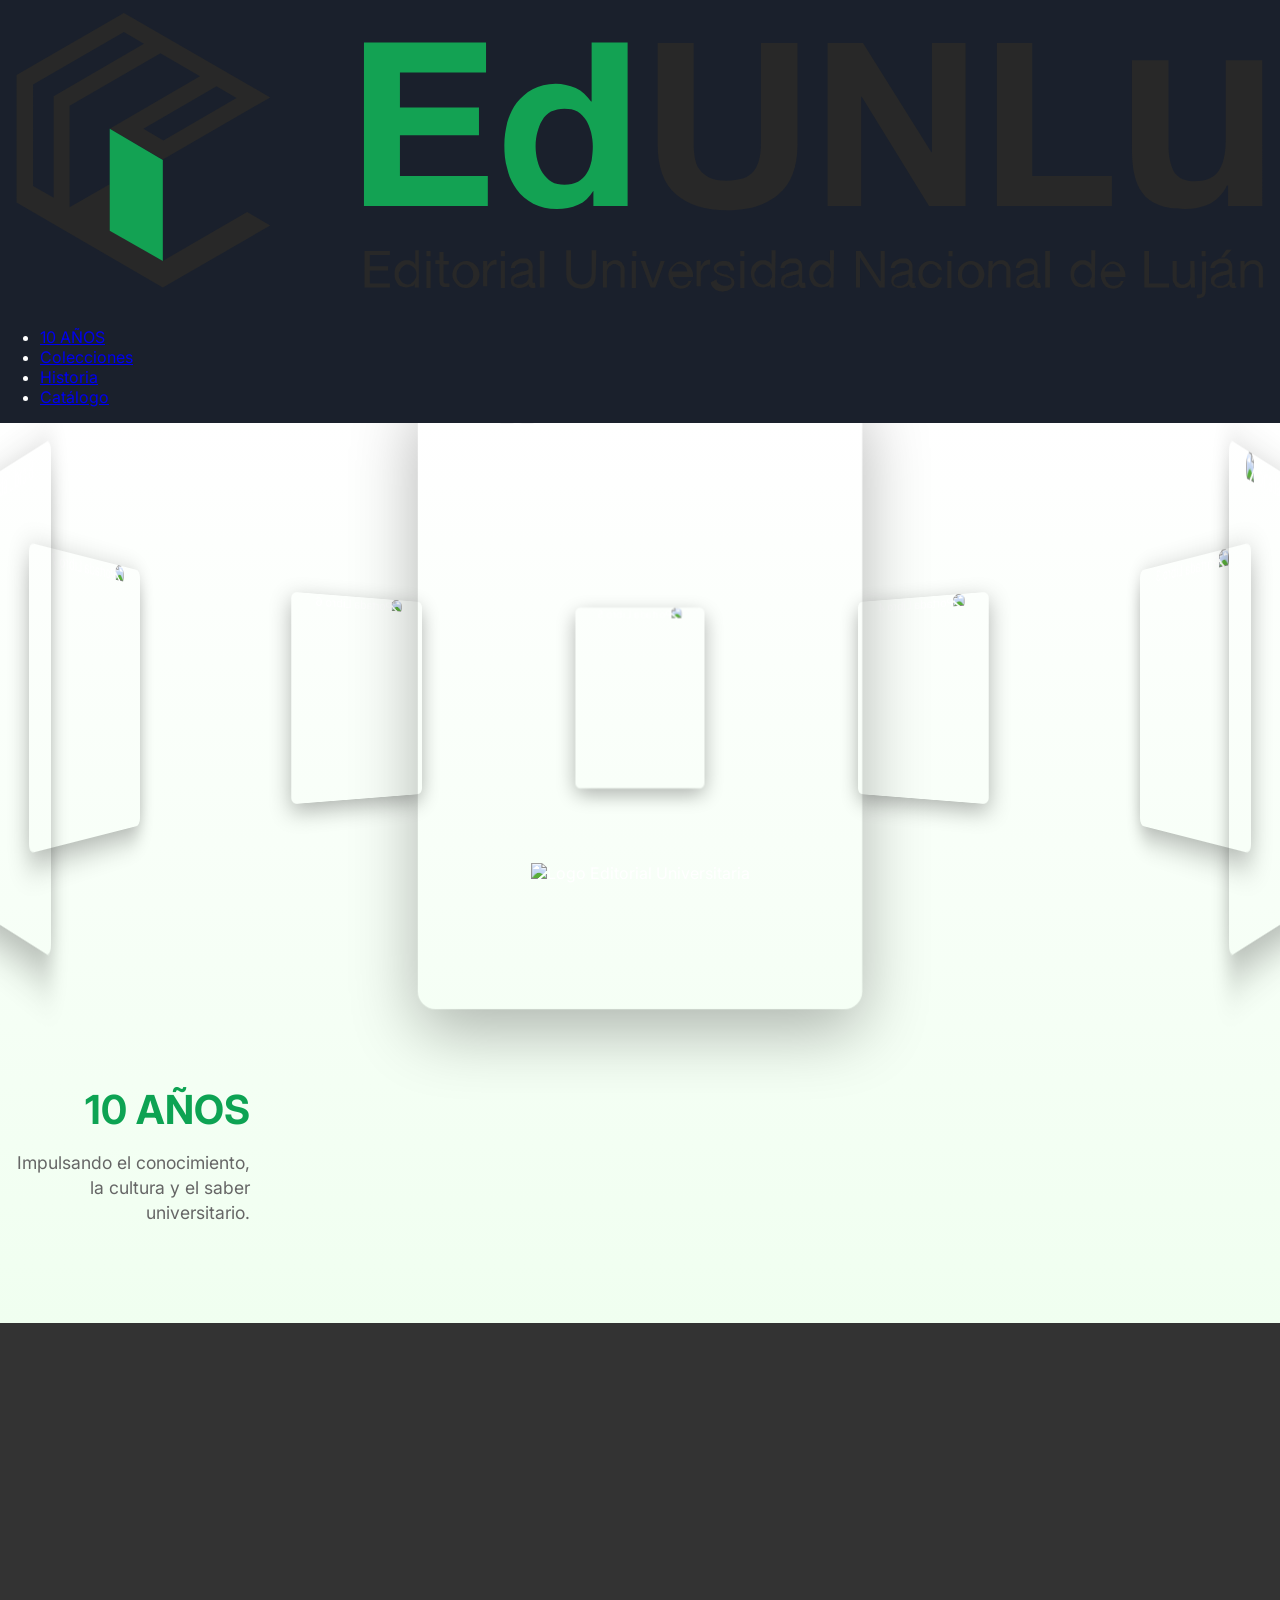
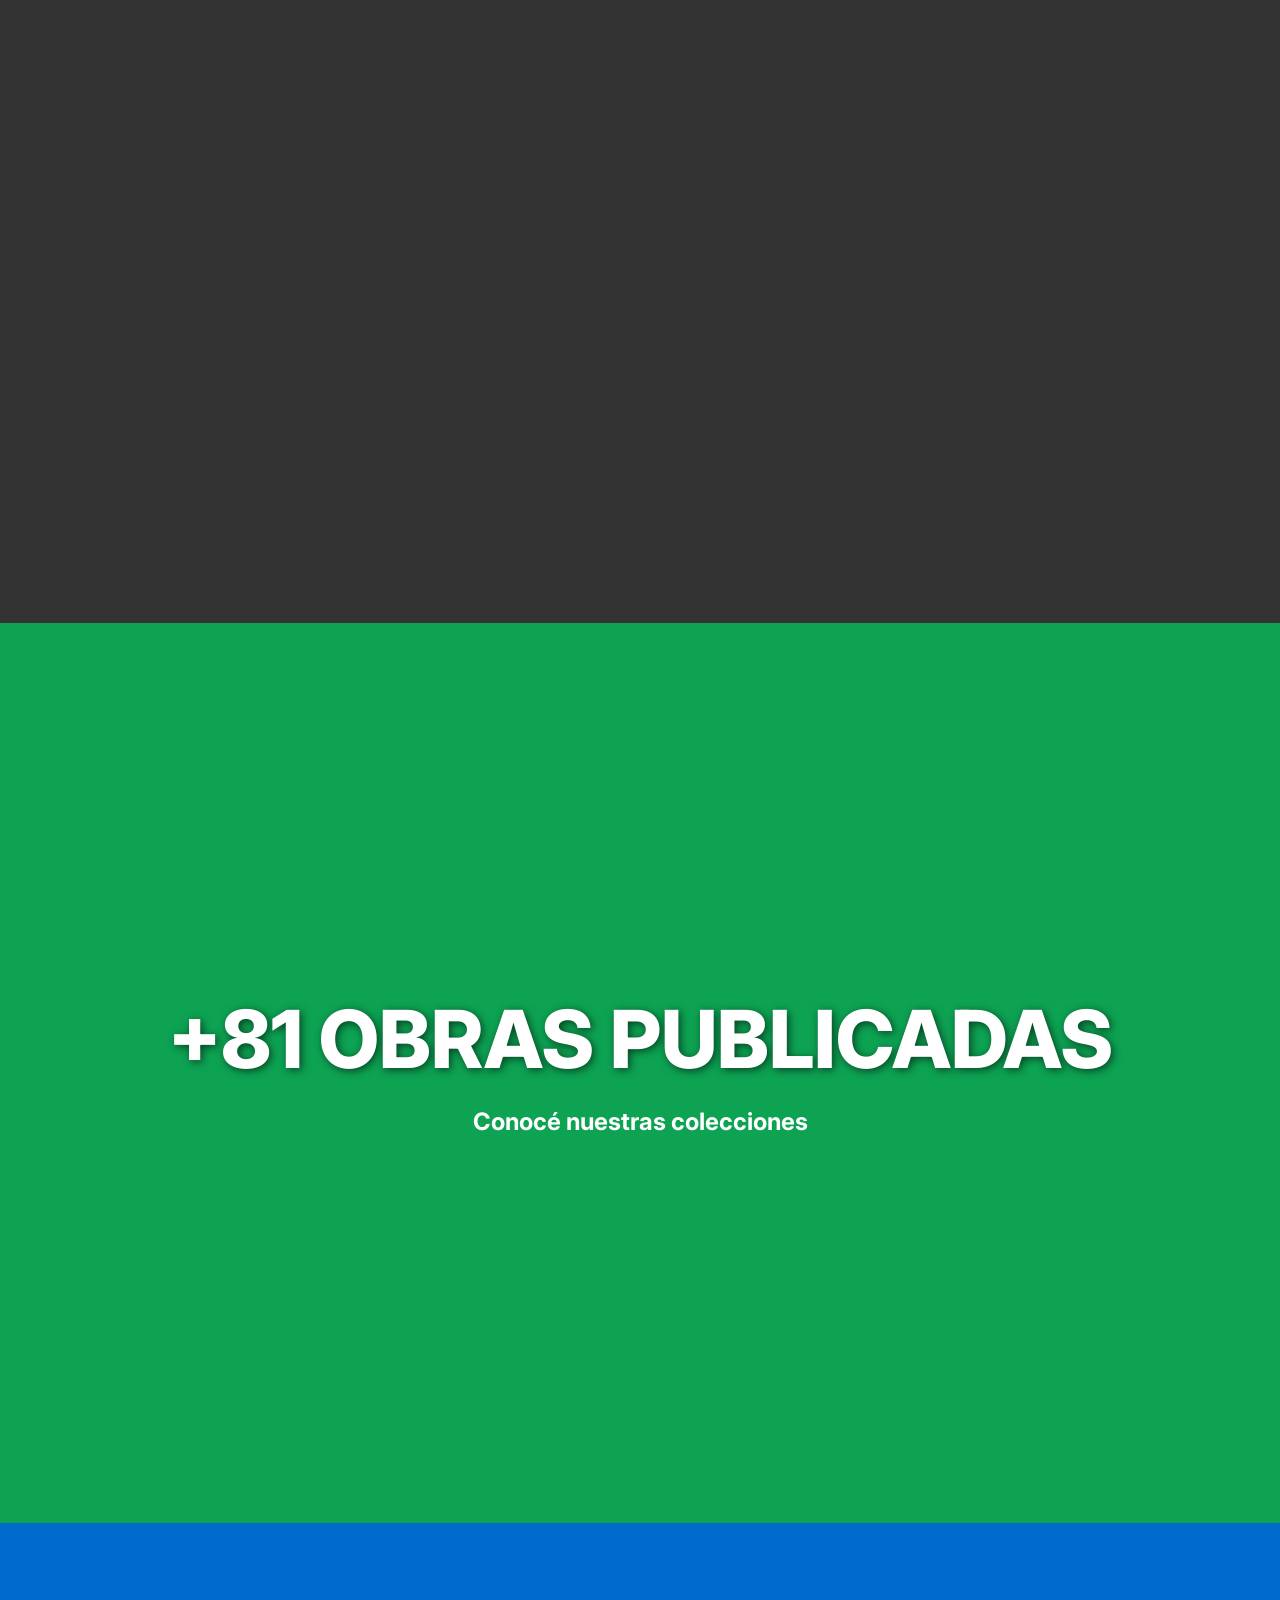
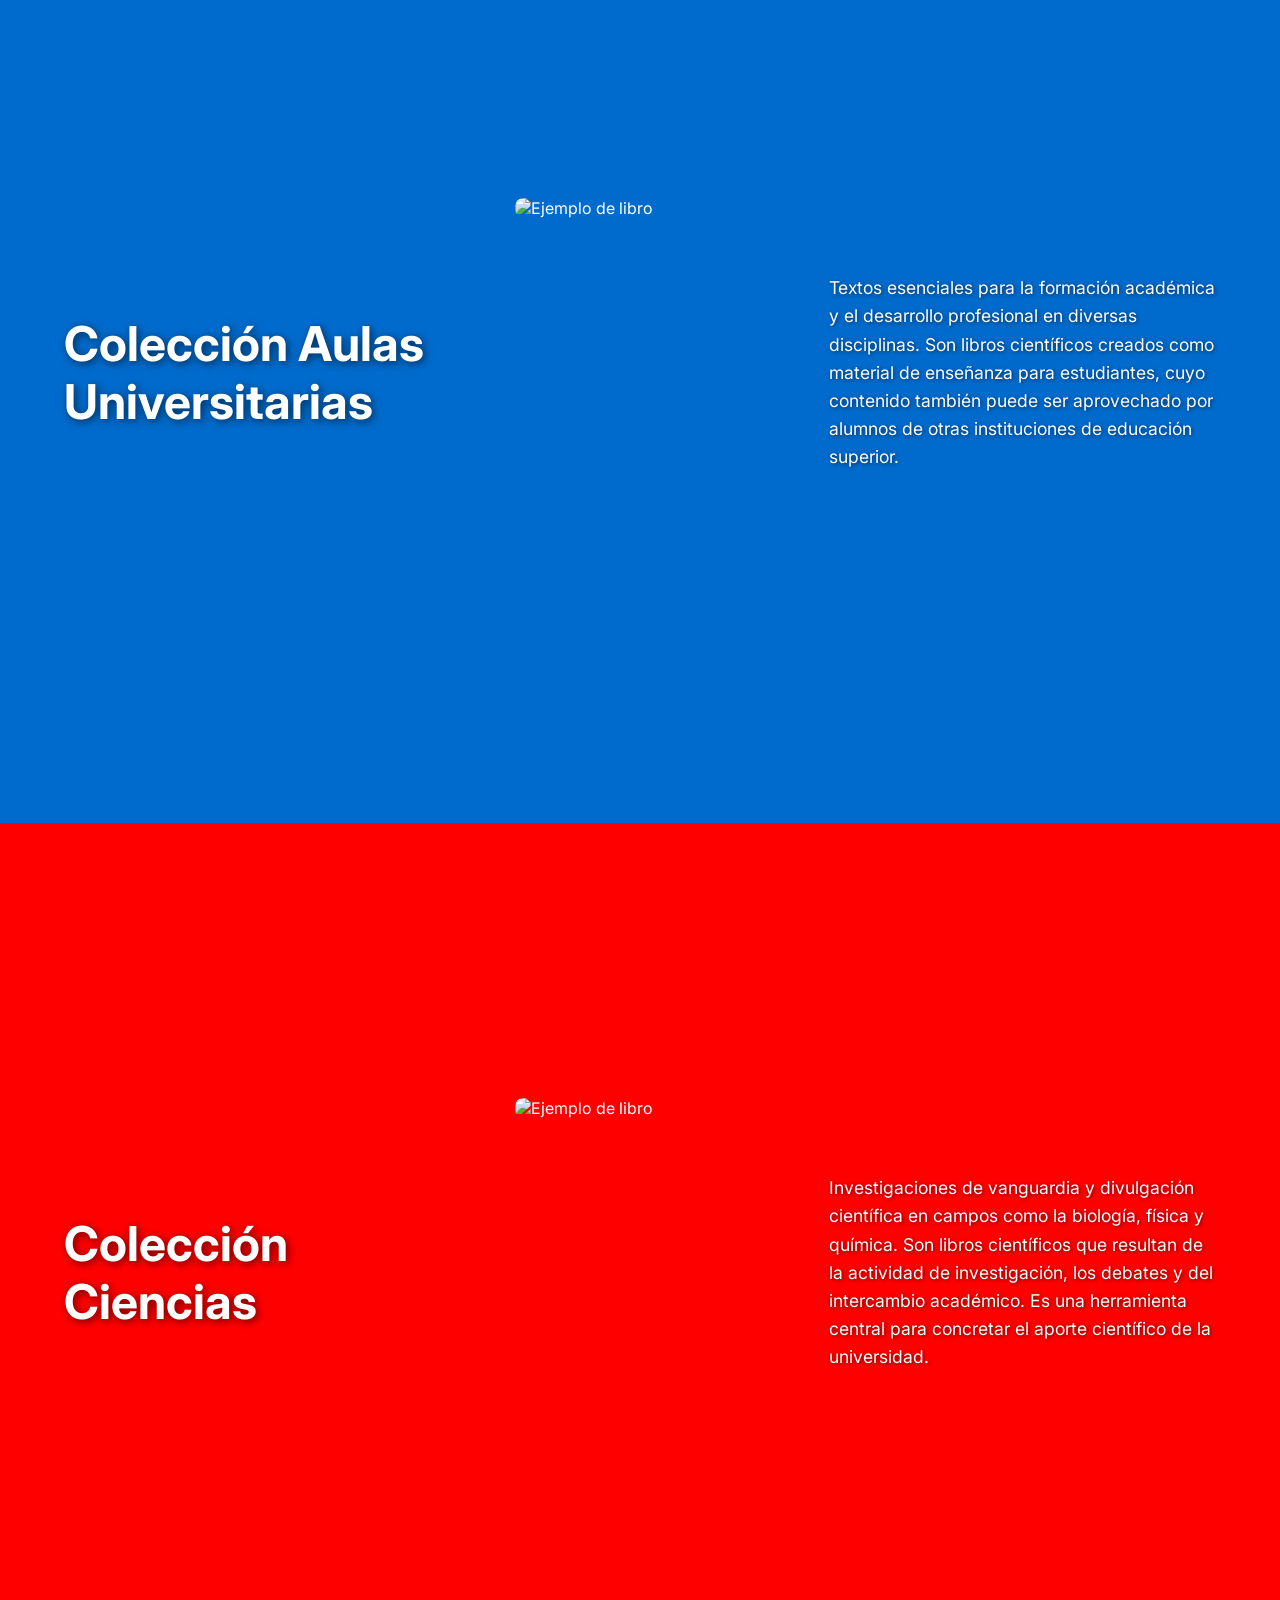
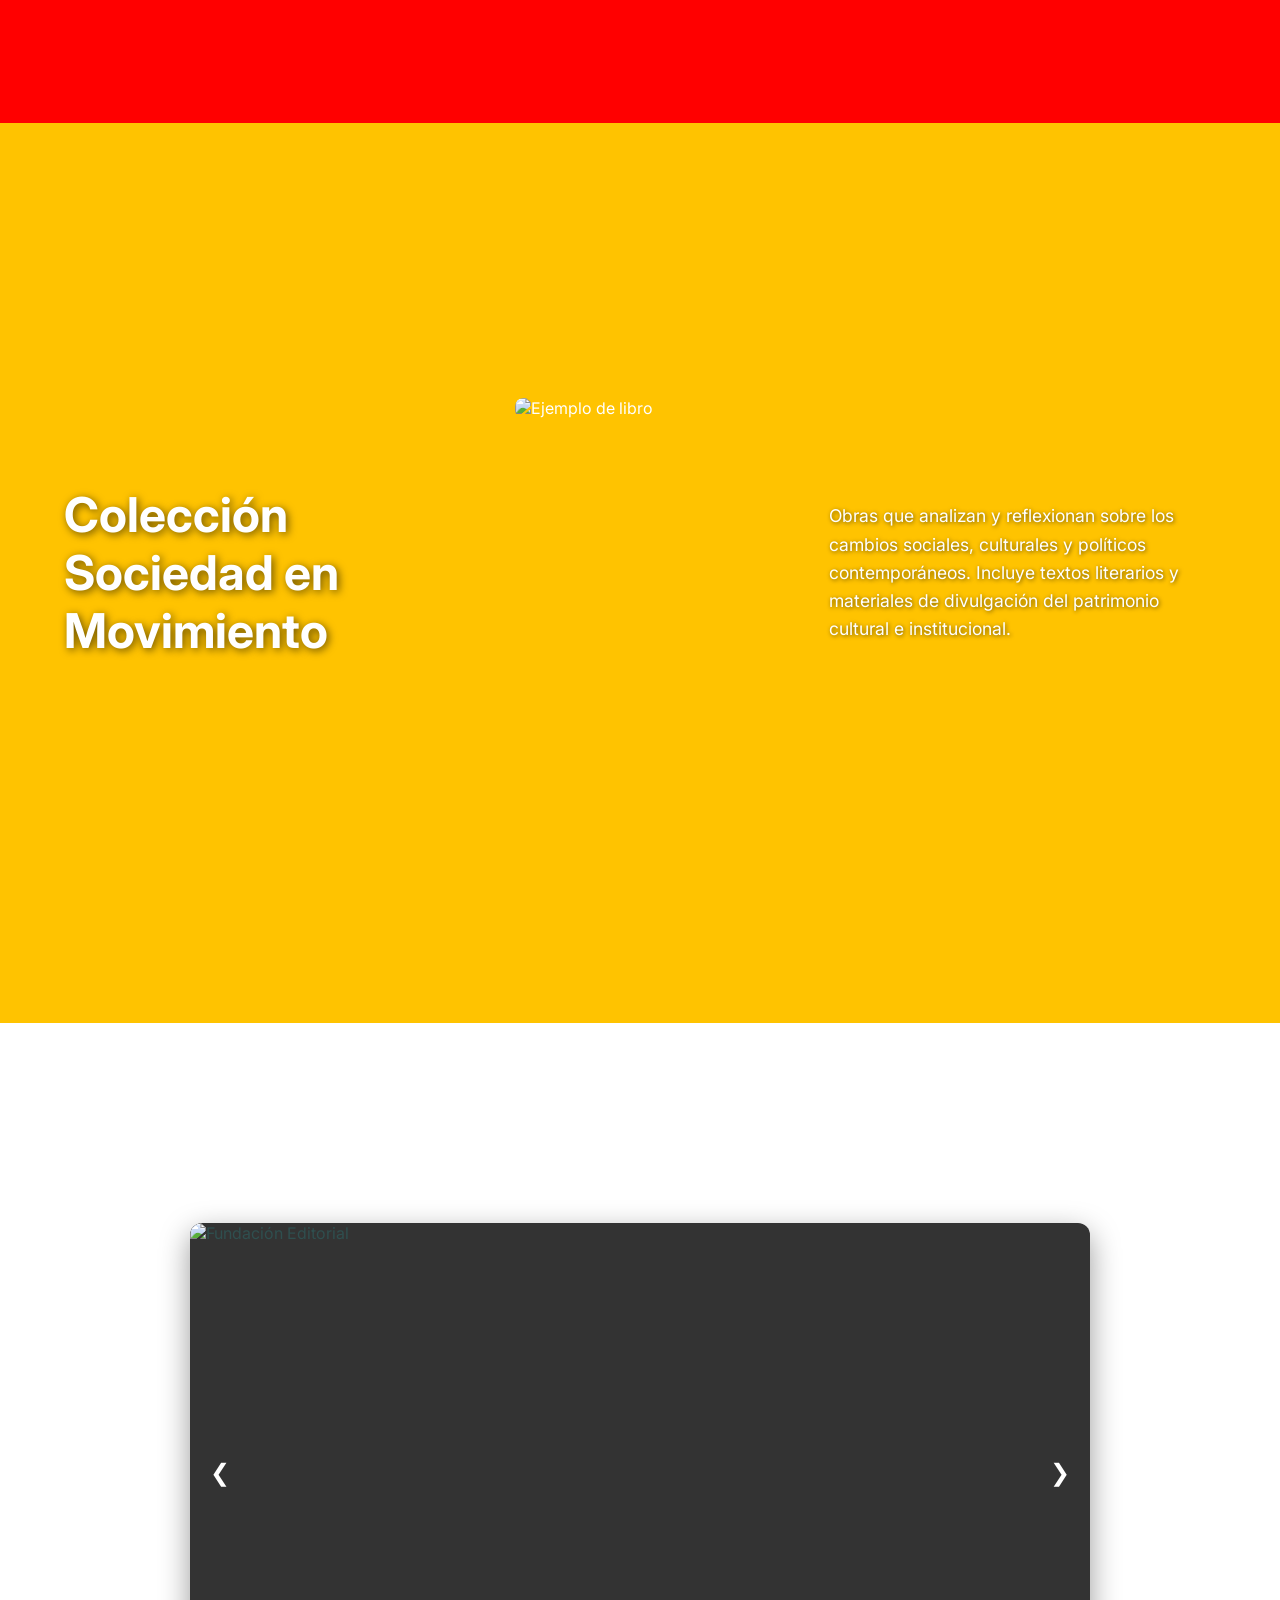
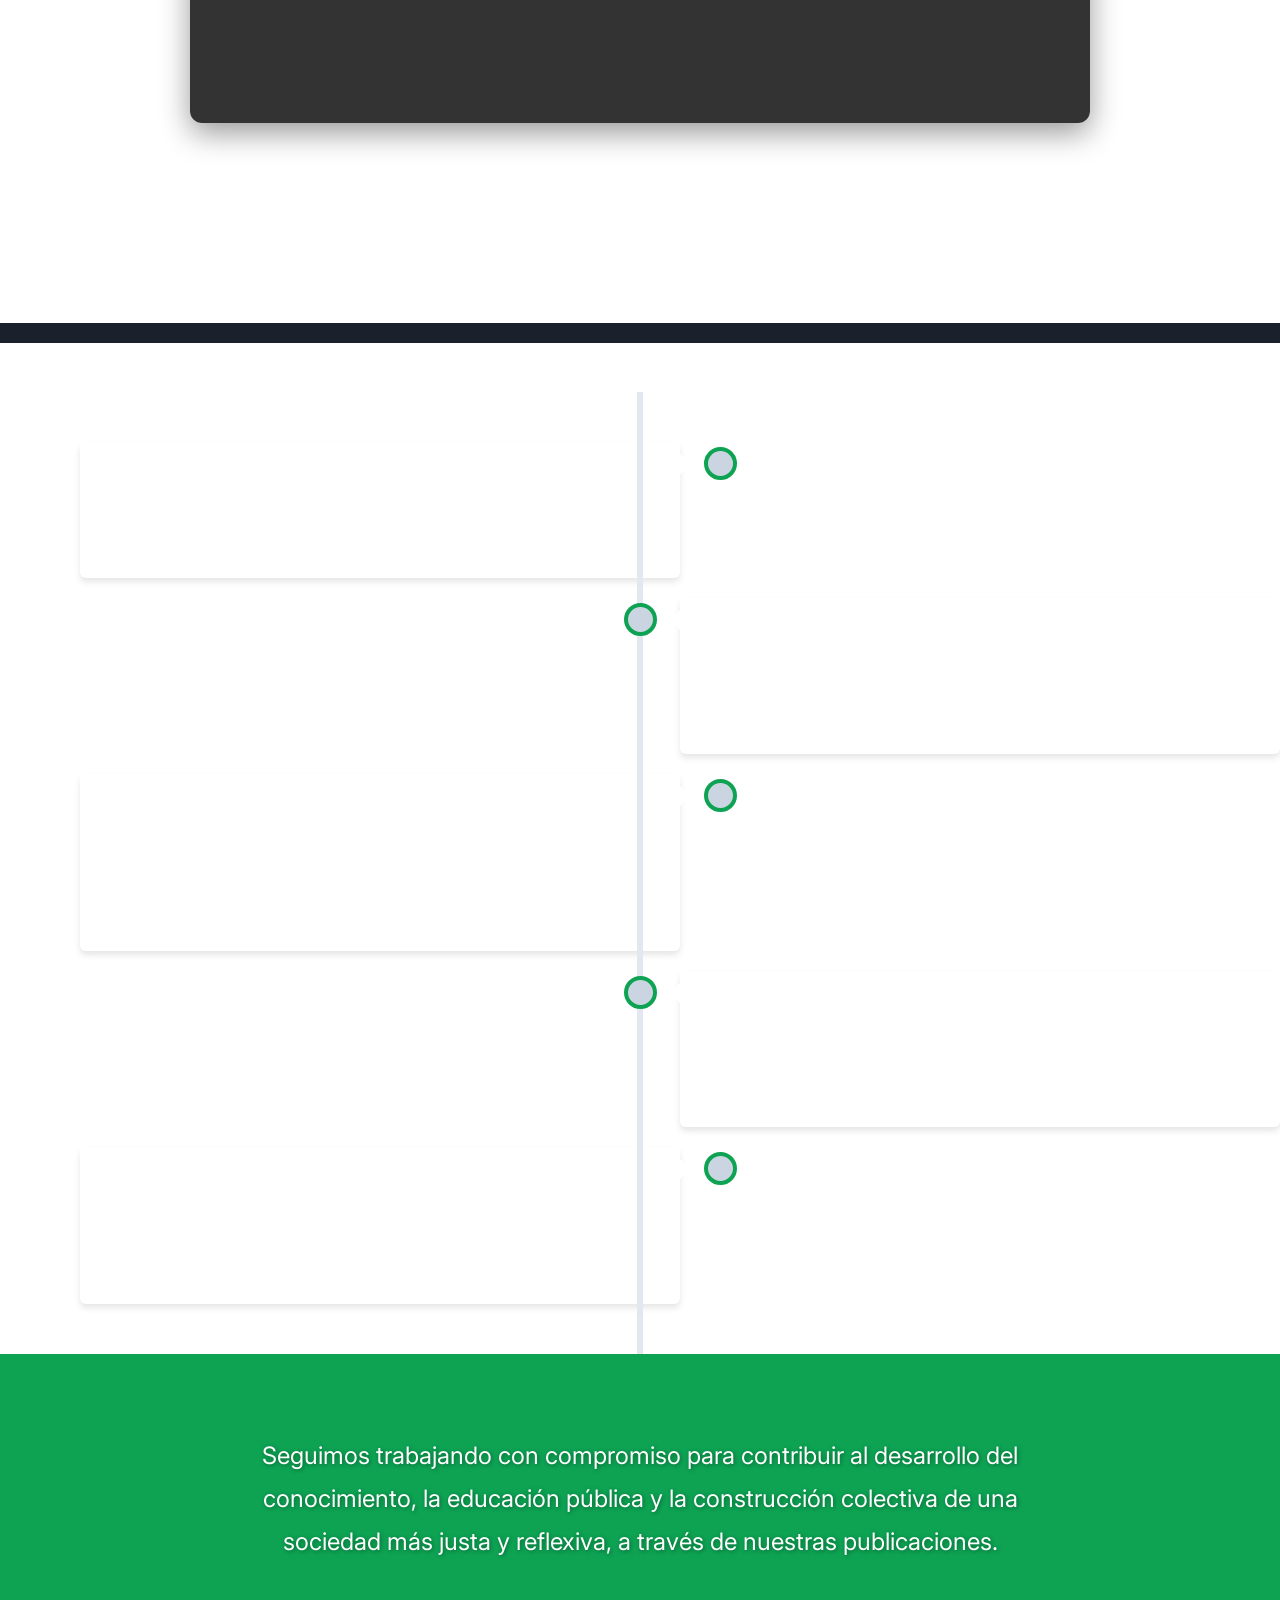
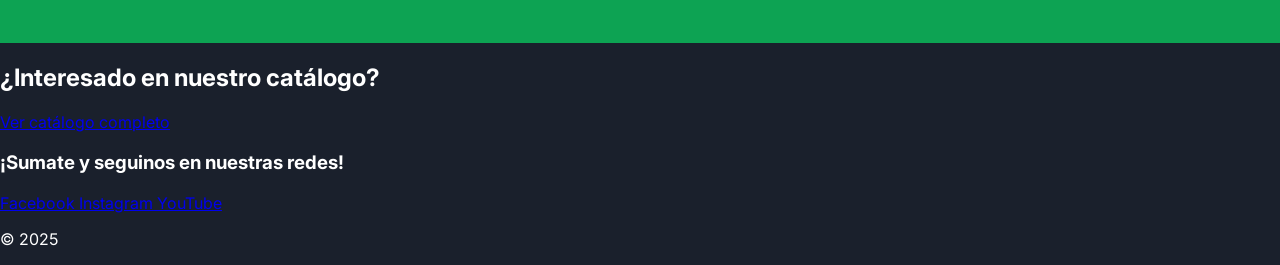
==== commit a58686e4: "Update index.html" ====
--- a/index.html
+++ b/index.html
@@ -775,8 +775,7 @@
         <section id="video-section">
             <div class="video-responsive">
                 <!-- ID para el reproductor de YouTube API -->
-<iframe id="youtube-player" width="100%" height="100%" src="https://www.youtube.com/embed/9W9kI2wLdjQ?enablejsapi=1&version=3&playerapiid=ytplayer&controls=0&showinfo=0&rel=0&loop=1&playlist=9W9kI2wLdjQ" title="YouTube video player" frameborder="0" allow="accelerometer; autoplay; clipboard-write; encrypted-media; gyroscope; picture-in-picture; web-share" referrerpolicy="strict-origin-when-cross-origin" allowfullscreen></iframe>
-            </div>
+<iframe width="100%" height="600" src="https://www.youtube.com/embed/9W9kI2wLdjQ?si=PnVLtp06i1G_45e3" title="YouTube video player" frameborder="0" allow="accelerometer; autoplay; clipboard-write; encrypted-media; gyroscope; picture-in-picture; web-share" referrerpolicy="strict-origin-when-cross-origin" allowfullscreen></iframe>            </div>
         </section>
 
         <section id="inicio" class="section">
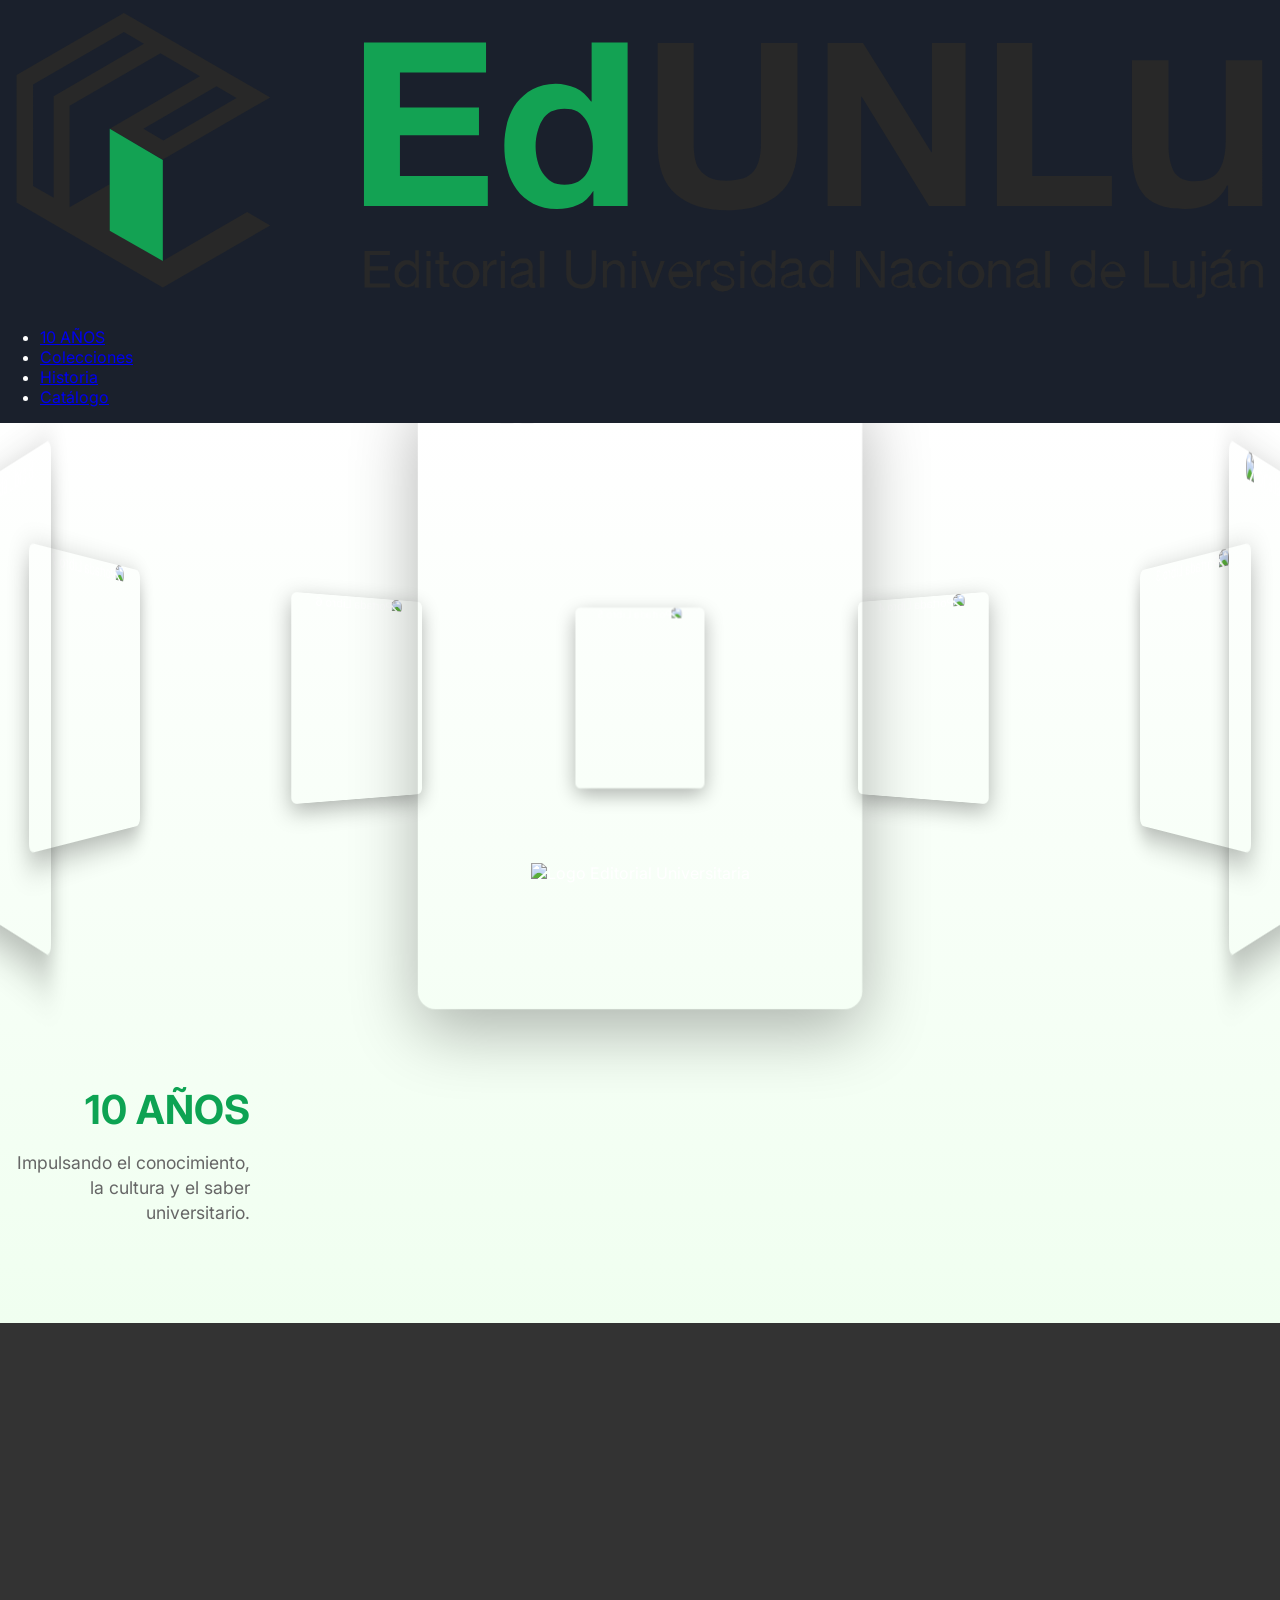
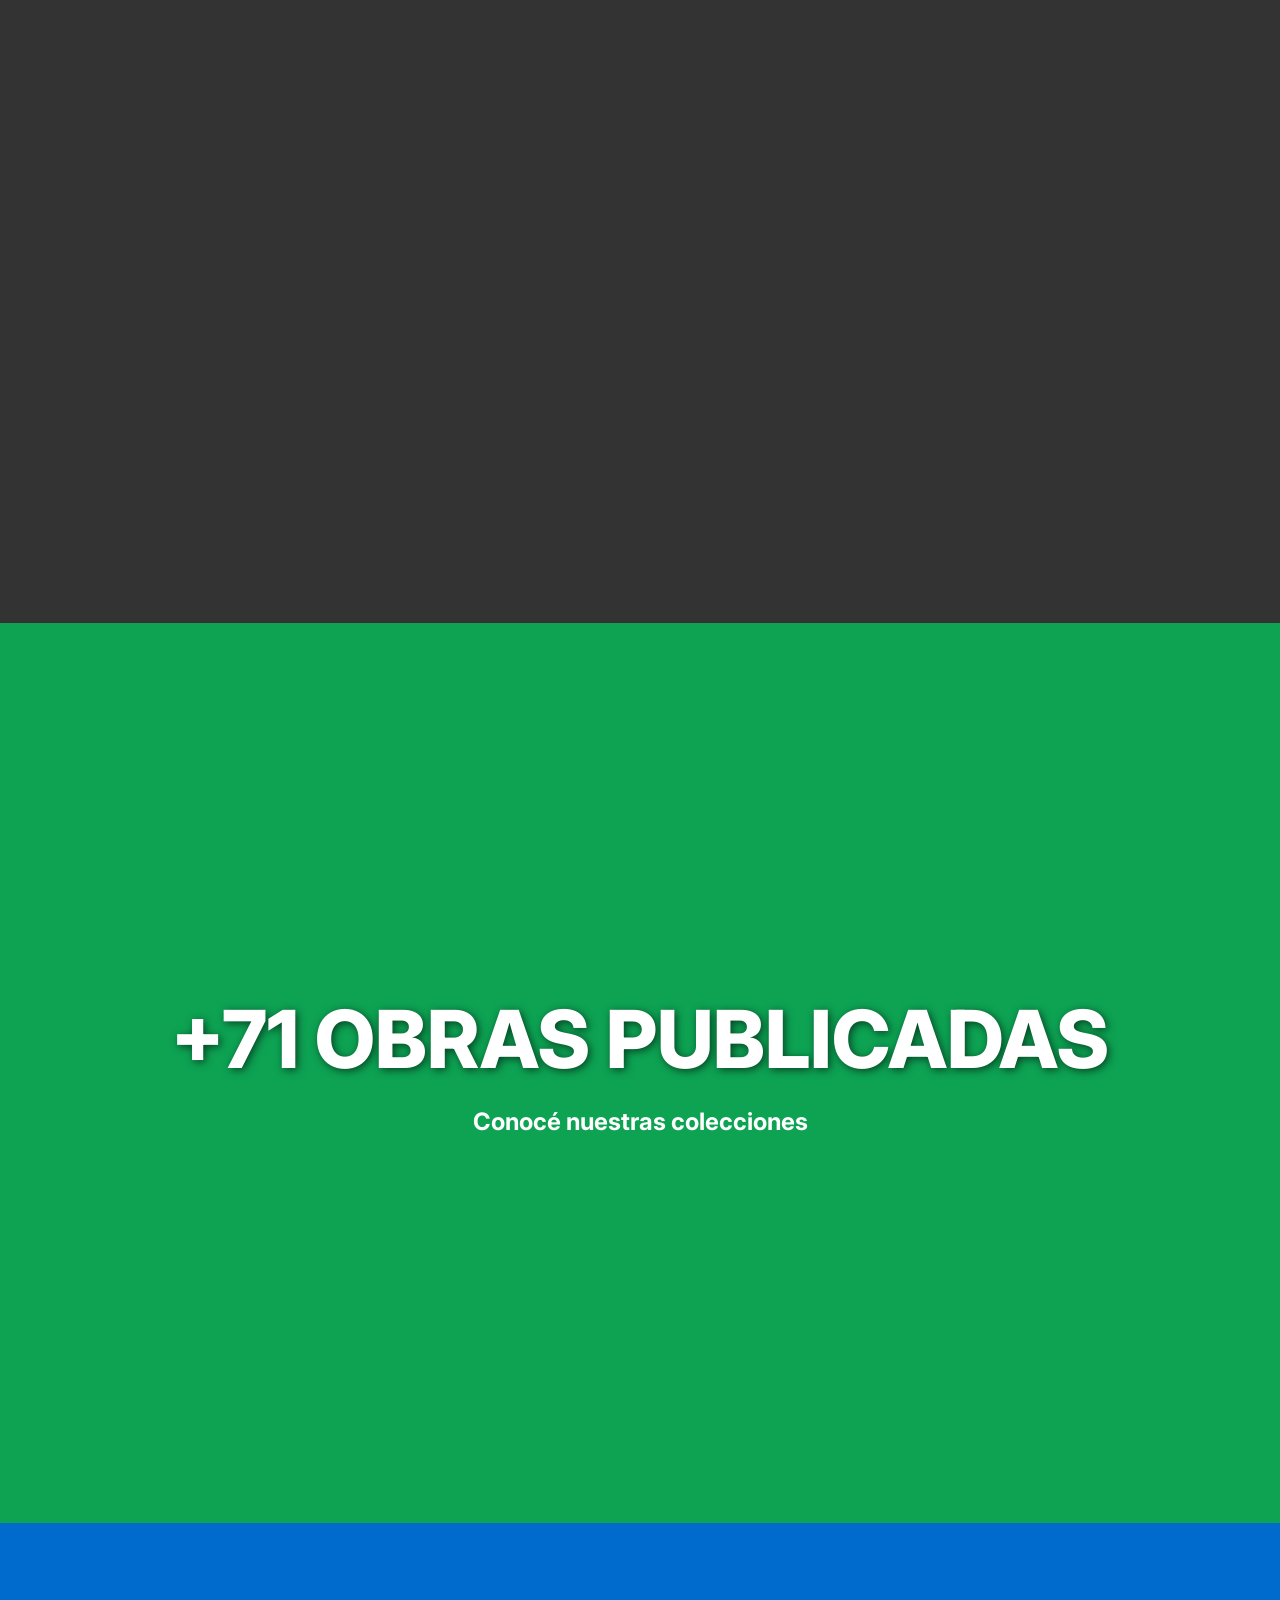
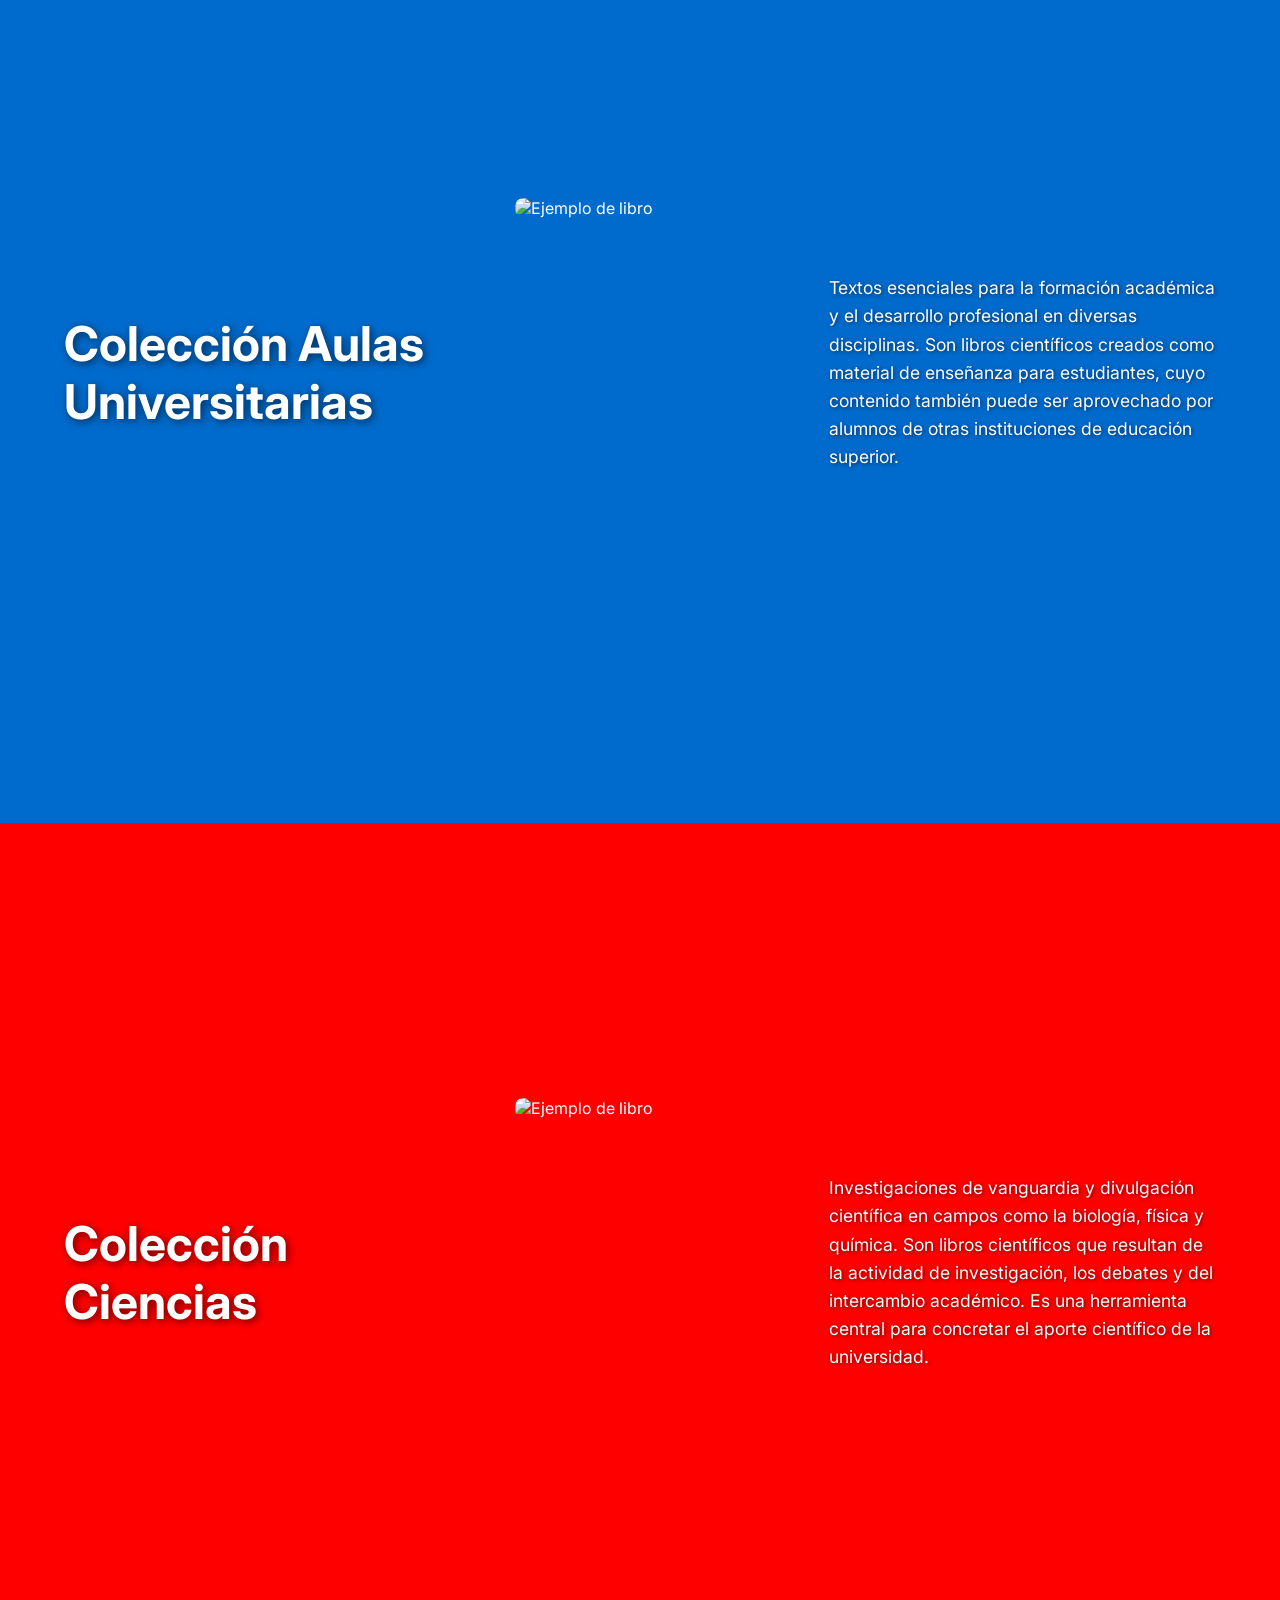
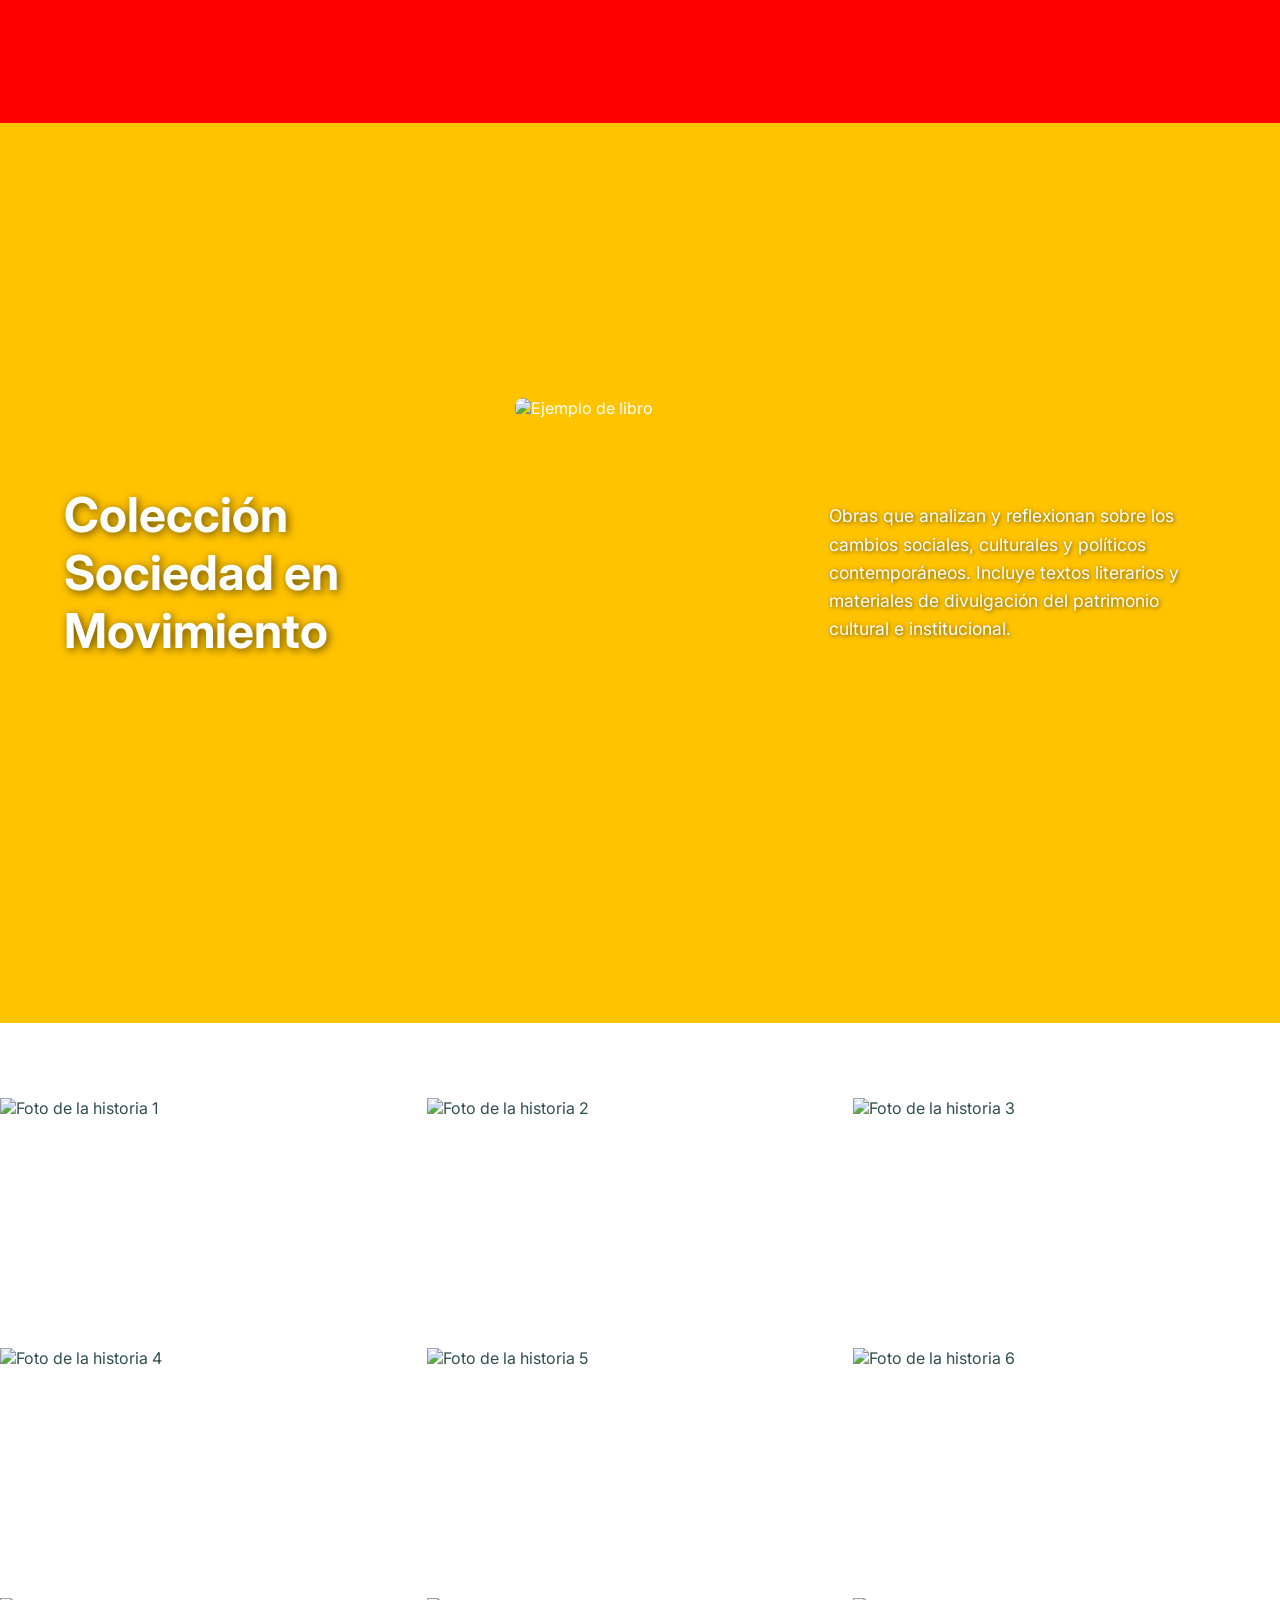
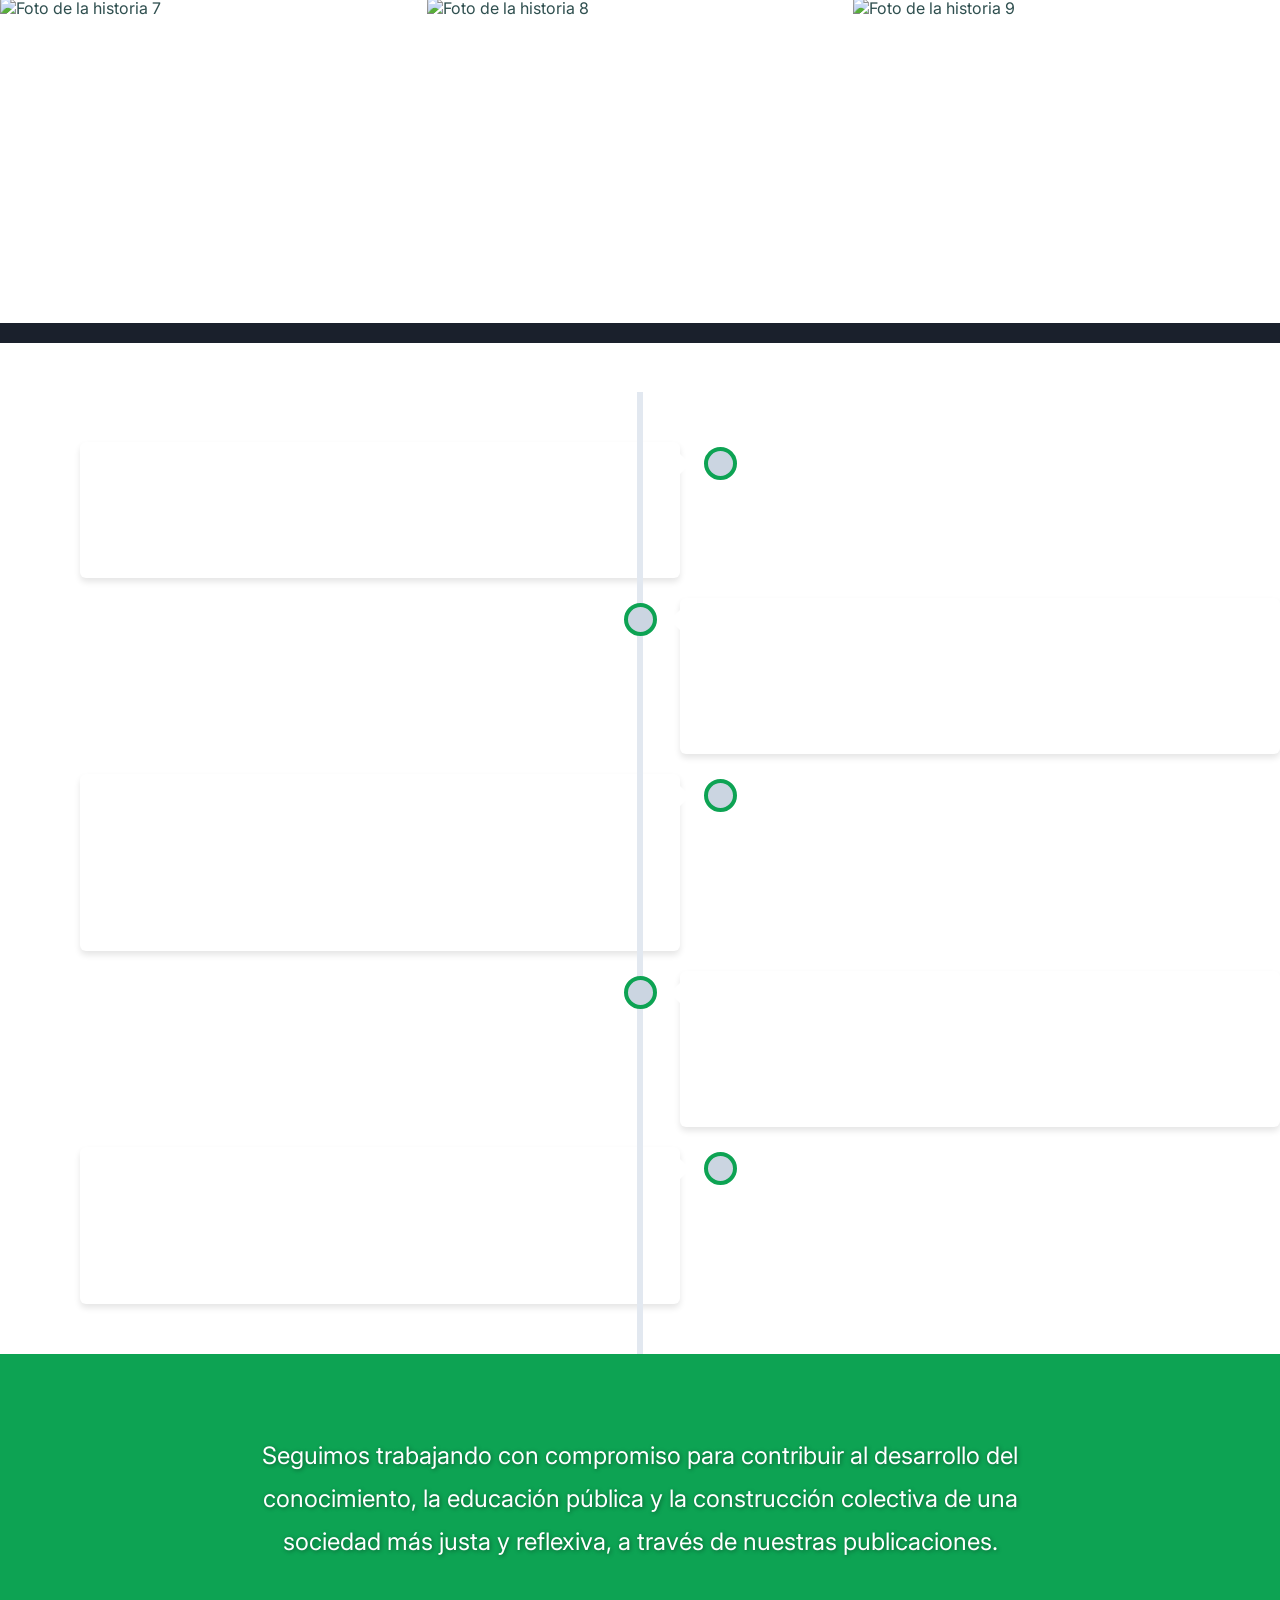
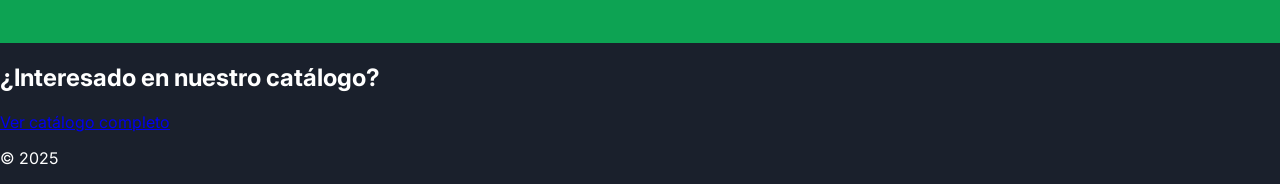
==== commit dcec93c4: "Update index.html" ====
--- a/index.html
+++ b/index.html
@@ -433,81 +433,47 @@
             }
         }
 
-        /* Carousel specific styles */
-        .carousel-container {
-            position: relative;
-            width: 80%; /* Adjust as needed */
-            max-width: 900px;
-            height: 500px; /* Fixed height for the carousel */
-            margin: 0 auto;
-            overflow: hidden;
-            border-radius: 12px;
-            box-shadow: 0 10px 30px rgba(0, 0, 0, 0.4);
-            display: flex;
-            align-items: center;
-            justify-content: center;
-        }
-
-        .carousel-item {
+        /* New styles for the photo wall */
+        .photo-wall {
+            display: grid;
+            grid-template-columns: repeat(3, 1fr); /* 3 columns for desktop */
+            gap: 0; /* No margin between images */
+            width: 100%; /* Full width of its parent */
+            padding: 0; /* No padding for the photo wall itself */
+        }
+
+        .photo-wall img {
             width: 100%;
-            height: 100%;
-            position: absolute;
-            top: 0;
-            left: 0;
-            opacity: 0;
-            transition: opacity 0.8s ease-in-out;
-            display: flex;
-            justify-content: center;
-            align-items: center;
-            background-color: #333; /* Fallback for images */
-        }
-
-        .carousel-item.active {
-            opacity: 1;
-        }
-
-        .carousel-item img {
-            width: 100%;
-            height: 100%;
-            object-fit: cover; /* Ensures image covers the area, cropping if necessary */
-            border-radius: 12px;
-        }
-
-        .carousel-button {
-            position: absolute;
-            top: 50%;
-            transform: translateY(-50%);
-            background-color: transparent; /* Removed circular background */
-            color: white;
-            border: none;
-            padding: 10px; /* Adjusted padding */
-            cursor: pointer;
-            z-index: 10;
-            font-size: 1.5rem;
-            transition: background-color 0.3s ease;
-        }
-
-        .carousel-button:hover {
-            background-color: rgba(0, 0, 0, 0.3); /* Slightly visible on hover */
-        }
-
-        .carousel-button.prev {
-            left: 10px;
-        }
-
-        .carousel-button.next {
-            right: 10px;
-        }
-
-        /* Responsive adjustments for carousel */
-        @media (max-width: 768px) {
-            .carousel-container {
-                width: 95%;
-                height: 350px; /* Adjust height for smaller screens */
-            }
-            .carousel-button {
-                padding: 10px;
-                font-size: 1.2rem;
+            height: 250px; /* Increased height for images in the grid */
+            object-fit: cover; /* Crop images to fit */
+            border-radius: 0; /* Remove rounded corners for a seamless look */
+            box-shadow: none; /* Remove shadow for a seamless look */
+            transition: none; /* Remove transition for a seamless wall */
+        }
+
+        .photo-wall img:hover {
+            transform: none; /* Remove hover effect */
+            box-shadow: none; /* Remove hover effect */
+        }
+
+        /* Responsive adjustments for photo wall */
+        @media (max-width: 1024px) { /* Adjust for tablets */
+            .photo-wall {
+                grid-template-columns: repeat(2, 1fr); /* 2 columns for tablets */
+                gap: 0; /* No margin */
+            }
+            .photo-wall img {
+                height: 200px; /* Adjusted height for tablets */
+            }
+        }
+
+        @media (max-width: 768px) { /* Adjust for mobile */
+            .photo-wall {
+                grid-template-columns: repeat(1, 1fr); /* 1 column for mobile */
+                gap: 0; /* No margin */
+            }
+            .photo-wall img {
+                height: 180px; /* Adjusted height for mobile */
             }
         }
 
@@ -520,6 +486,8 @@
         #our-history-images {
             background-color: #FFFFFF; /* Cambiado a blanco para esta sección */
             color: #2F4F4F; /* Ajusta el color del texto para que contraste con el blanco */
+            padding: 0; /* Eliminar padding para que el muro de fotos ocupe todo el ancho */
+            min-height: 100vh; /* Allow section to grow */
         }
         
         /* Ensure timeline section background is white */
@@ -840,26 +808,19 @@
             </div>
         </section>
 
-        <!-- Nueva sección: Nuestra Historia en Imágenes (Carrusel de fotografías) -->
-        <section id="our-history-images" class="section flex-col text-center justify-center p-8">
-            <div class="carousel-container" id="historyCarousel">
-                <!-- Carousel Items (example images, replace with your actual history images) -->
-                <div class="carousel-item active">
-                    <img src="https://placehold.co/900x500/ADD8E6/000000?text=Fundacion+Editorial" alt="Fundación Editorial">
-                </div>
-                <div class="carousel-item">
-                    <img src="https://placehold.co/900x500/90EE90/000000?text=Primeras+Publicaciones" alt="Primeras Publicaciones">
-                </div>
-                <div class="carousel-item">
-                    <img src="https://placehold.co/900x500/FFD700/000000?text=Eventos+y+Ferias" alt="Eventos y Ferias del Libro">
-                </div>
-                <div class="carousel-item">
-                    <img src="https://placehold.co/900x500/DDA0DD/000000?text=Aniversario+Especial" alt="Celebración de Aniversario">
-                </div>
-                
-                <!-- Navigation Buttons -->
-                <button class="carousel-button prev" aria-label="Previous image">&#10094;</button>
-                <button class="carousel-button next" aria-label="Next image">&#10095;</button>
+        <!-- Nueva sección: Nuestra Historia en Imágenes (Muro de fotografías) -->
+        <section id="our-history-images" class="section flex-col text-center justify-center">
+            <!-- Título eliminado según la solicitud del usuario -->
+            <div class="photo-wall">
+                <img src="https://placehold.co/400x300/ADD8E6/000000?text=Foto+Historia+1" alt="Foto de la historia 1" onerror="this.onerror=null;this.src='https://placehold.co/400x300/CCCCCC/FFFFFF/png?text=Error';">
+                <img src="https://placehold.co/400x300/90EE90/000000?text=Foto+Historia+2" alt="Foto de la historia 2" onerror="this.onerror=null;this.src='https://placehold.co/400x300/CCCCCC/FFFFFF/png?text=Error';">
+                <img src="https://placehold.co/400x300/FFD700/000000?text=Foto+Historia+3" alt="Foto de la historia 3" onerror="this.onerror=null;this.src='https://placehold.co/400x300/CCCCCC/FFFFFF/png?text=Error';">
+                <img src="https://placehold.co/400x300/DDA0DD/000000?text=Foto+Historia+4" alt="Foto de la historia 4" onerror="this.onerror=null;this.src='https://placehold.co/400x300/CCCCCC/FFFFFF/png?text=Error';">
+                <img src="https://placehold.co/400x300/FFA07A/000000?text=Foto+Historia+5" alt="Foto de la historia 5" onerror="this.onerror=null;this.src='https://placehold.co/400x300/CCCCCC/FFFFFF/png?text=Error';">
+                <img src="https://placehold.co/400x300/87CEEB/000000?text=Foto+Historia+6" alt="Foto de la historia 6" onerror="this.onerror=null;this.src='https://placehold.co/400x300/CCCCCC/FFFFFF/png?text=Error';">
+                <img src="https://placehold.co/400x300/FFC0CB/000000?text=Foto+Historia+7" alt="Foto de la historia 7" onerror="this.onerror=null;this.src='https://placehold.co/400x300/CCCCCC/FFFFFF/png?text=Error';">
+                <img src="https://placehold.co/400x300/ADD8E6/000000?text=Foto+Historia+8" alt="Foto de la historia 8" onerror="this.onerror=null;this.src='https://placehold.co/400x300/CCCCCC/FFFFFF/png?text=Error';">
+                <img src="https://placehold.co/400x300/90EE90/000000?text=Foto+Historia+9" alt="Foto de la historia 9" onerror="this.onerror=null;this.src='https://placehold.co/400x300/CCCCCC/FFFFFF/png?text=Error';">
             </div>
         </section>
     </main>
@@ -924,19 +885,8 @@
     <!-- Pie de Página (Footer) -->
     <footer id="footer-section" class="bg-gray-800 text-white py-12 text-center">
         <div class="container mx-auto px-4">
-            <h3 class="text-2xl font-bold mb-6">¡Sumate y seguinos en nuestras redes!</h3>
-            <div class="flex justify-center space-x-4">
-                <a href="https://facebook.com/editorialuniversitaria" target="_blank" class="inline-block bg-blue-600 text-white text-lg font-semibold py-3 px-6 rounded-full shadow-lg hover:bg-blue-700 transition duration-300">
-                    Facebook
-                </a>
-                <a href="https://instagram.com/editorialuniversitaria" target="_blank" class="inline-block bg-pink-600 text-white text-lg font-semibold py-3 px-6 rounded-full shadow-lg hover:bg-pink-700 transition duration-300">
-                    Instagram
-                </a>
-                <!-- Nuevo botón para YouTube -->
-                <a href="https://www.youtube.com/channel/YOUR_YOUTUBE_CHANNEL_ID" target="_blank" class="inline-block bg-red-600 text-white text-lg font-semibold py-3 px-6 rounded-full shadow-lg hover:bg-red-700 transition duration-300">
-                    YouTube
-                </a>
-            </div>
+            <!-- Título "¡Sumate y seguinos en nuestras redes!" eliminado -->
+            <!-- Enlaces de redes sociales eliminados -->
             <p class="text-gray-400 text-sm mt-8">
                 &copy; 2025
             </p>
@@ -1041,35 +991,6 @@
                 });
             }
 
-            // JavaScript para el carrusel de imágenes
-            const carouselItems = document.querySelectorAll('#historyCarousel .carousel-item');
-            const prevButton = document.querySelector('#historyCarousel .carousel-button.prev');
-            const nextButton = document.querySelector('#historyCarousel .carousel-button.next');
-            let currentCarouselIndex = 0;
-
-            function showCarouselItem(index) {
-                carouselItems.forEach((item, i) => {
-                    item.classList.remove('active');
-                    if (i === index) {
-                        item.classList.add('active');
-                    }
-                });
-            }
-
-            prevButton.addEventListener('click', () => {
-                currentCarouselIndex = (currentCarouselIndex - 1 + carouselItems.length) % carouselItems.length;
-                showCarouselItem(currentCarouselIndex);
-            });
-
-            nextButton.addEventListener('click', () => {
-                currentCarouselIndex = (currentCarouselIndex + 1) % carouselItems.length;
-                showCarouselItem(currentCarouselIndex);
-            });
-
-            // Inicializar el carrusel para mostrar el primer elemento
-            showCarouselItem(currentCarouselIndex);
-
-
             // JavaScript para el cambio de fondo y la imagen flotante
             const sections = document.querySelectorAll('main .section, #timeline-section, #mission-statement, #video-section, #cta-section, #footer-section'); 
             const floatingImage = document.getElementById('floating-image');
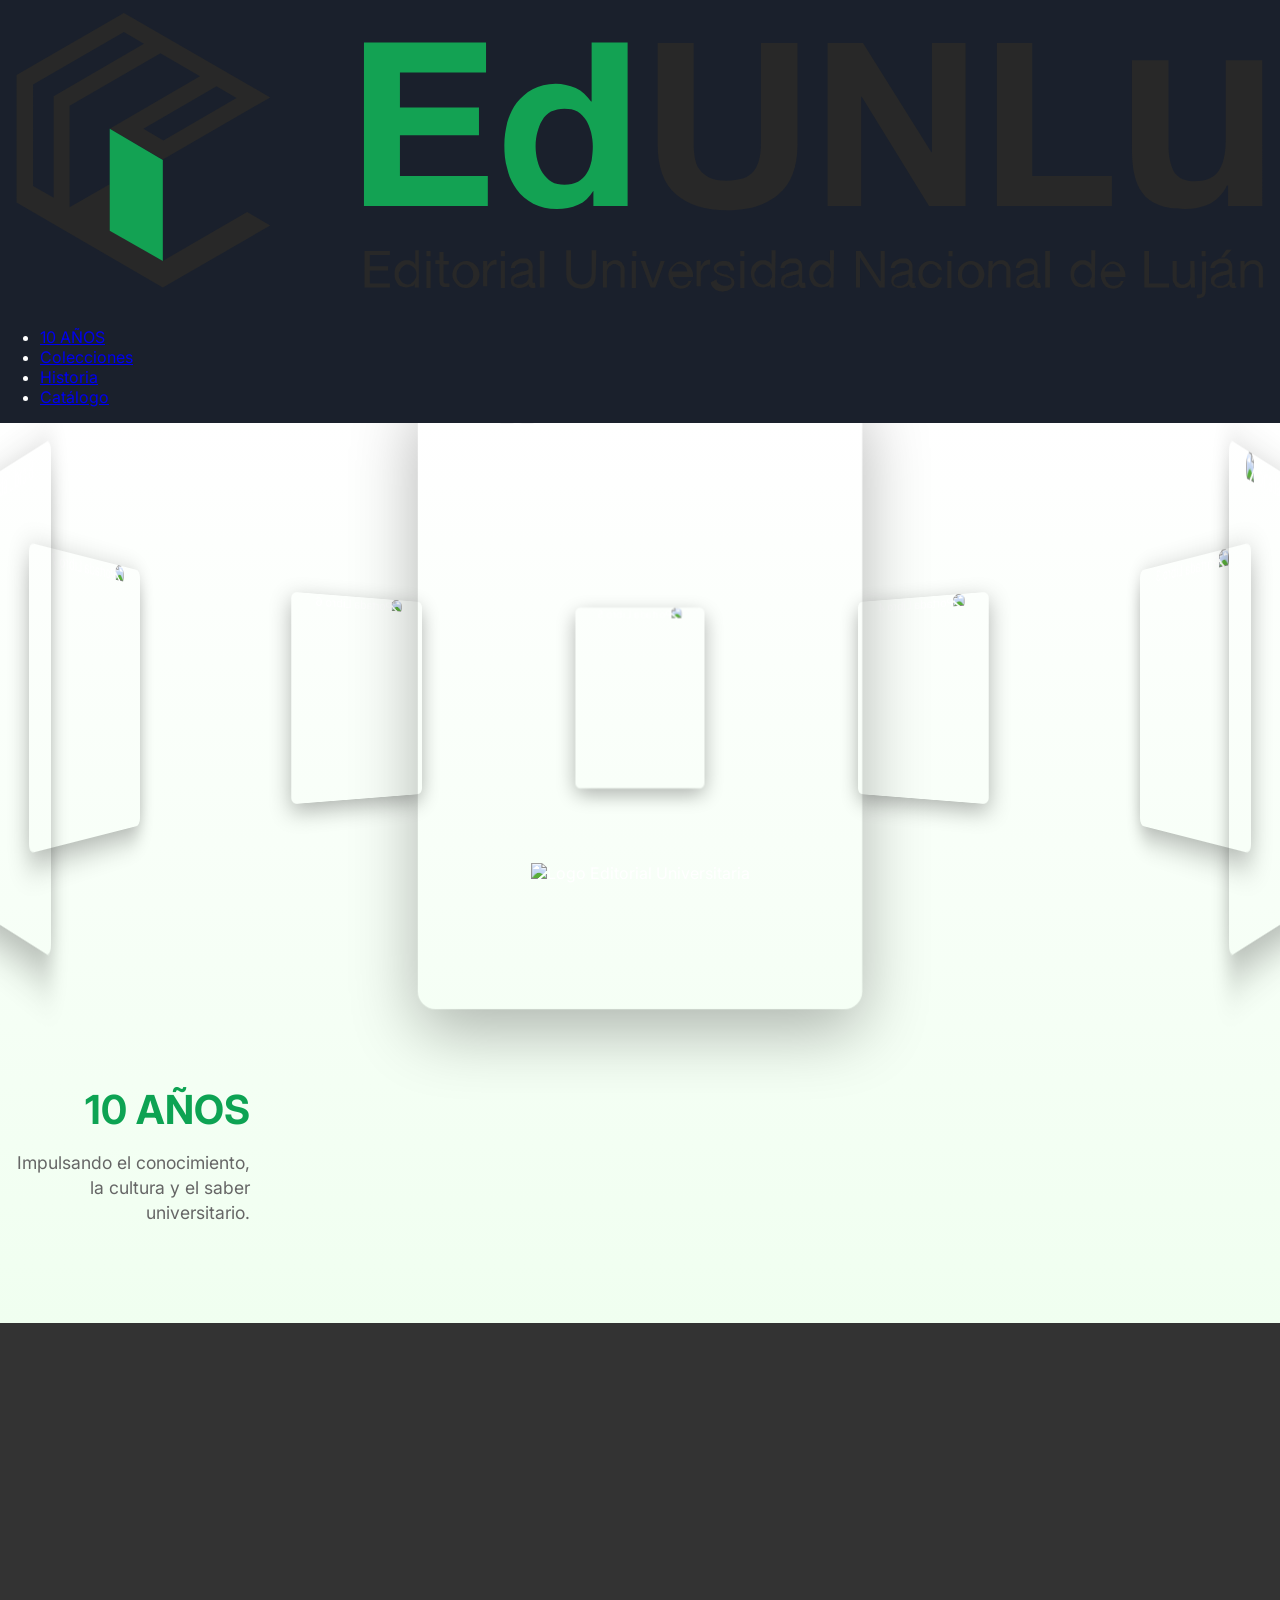
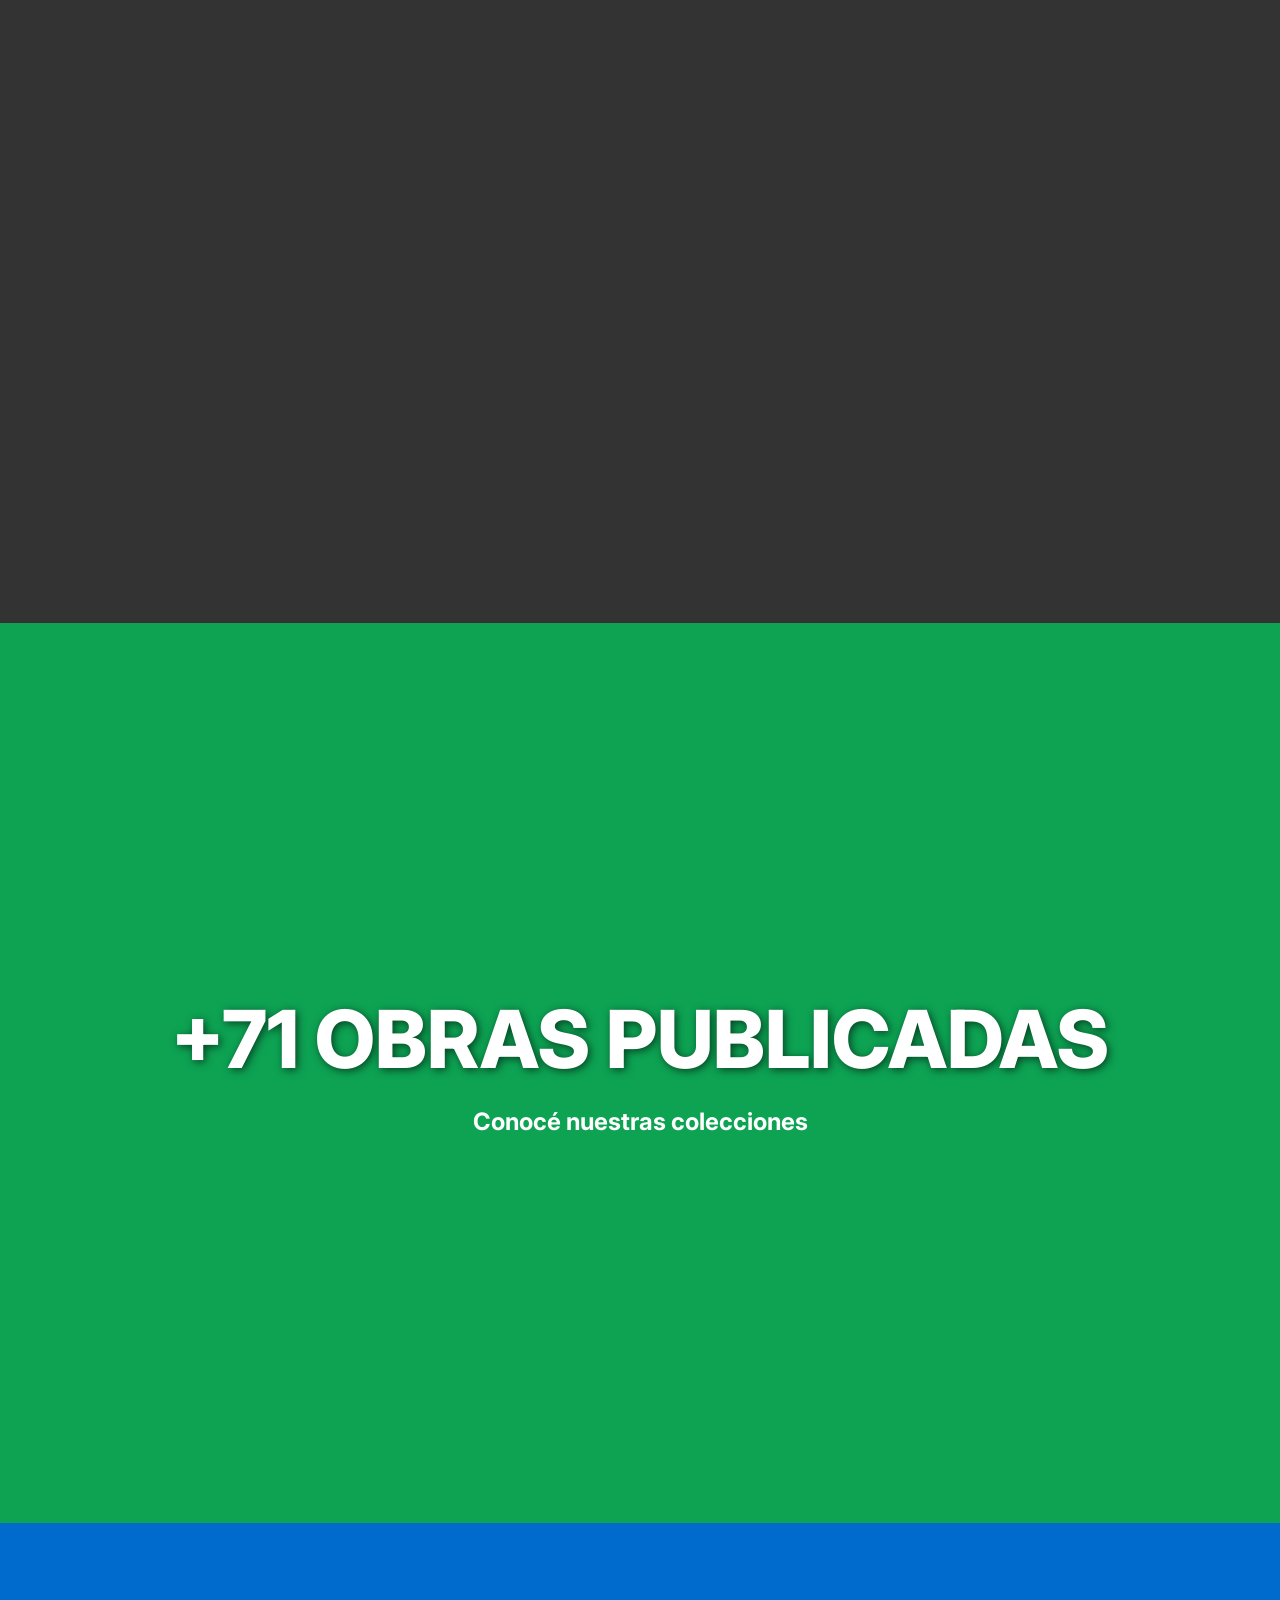
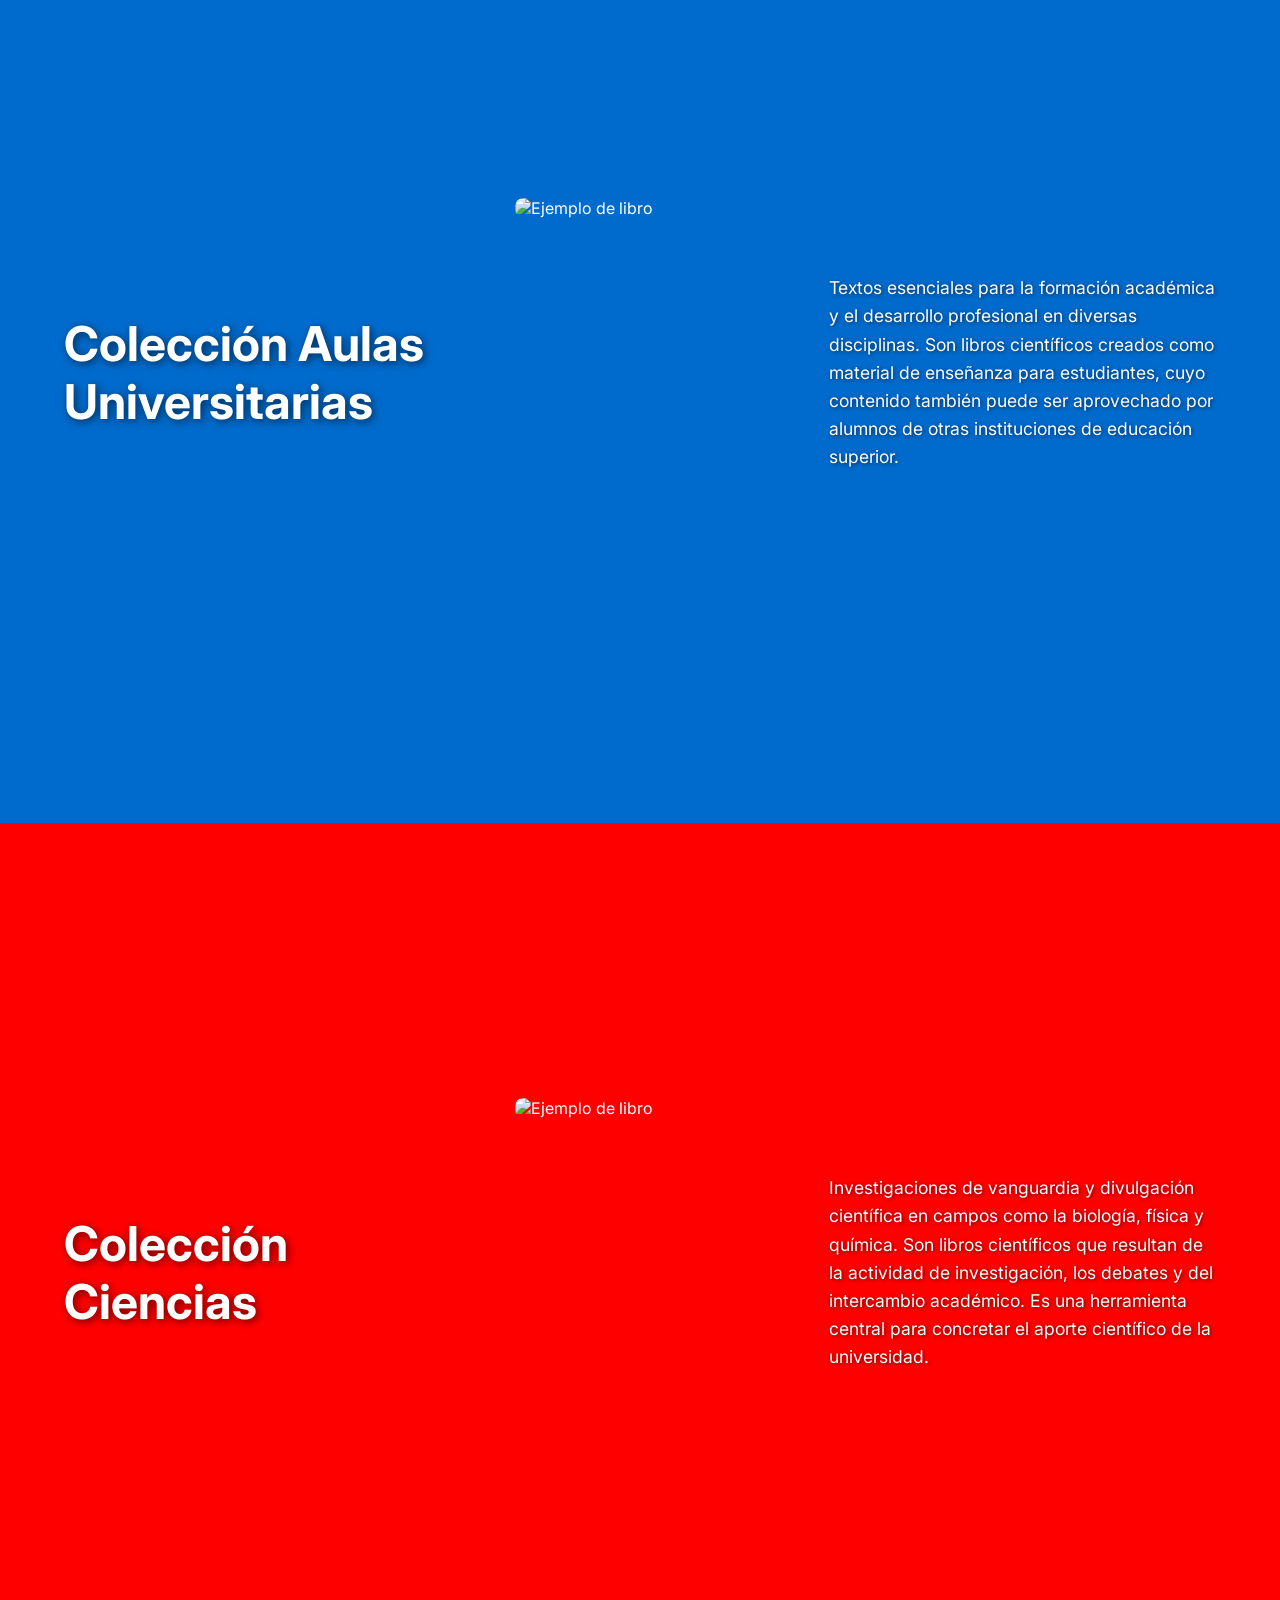
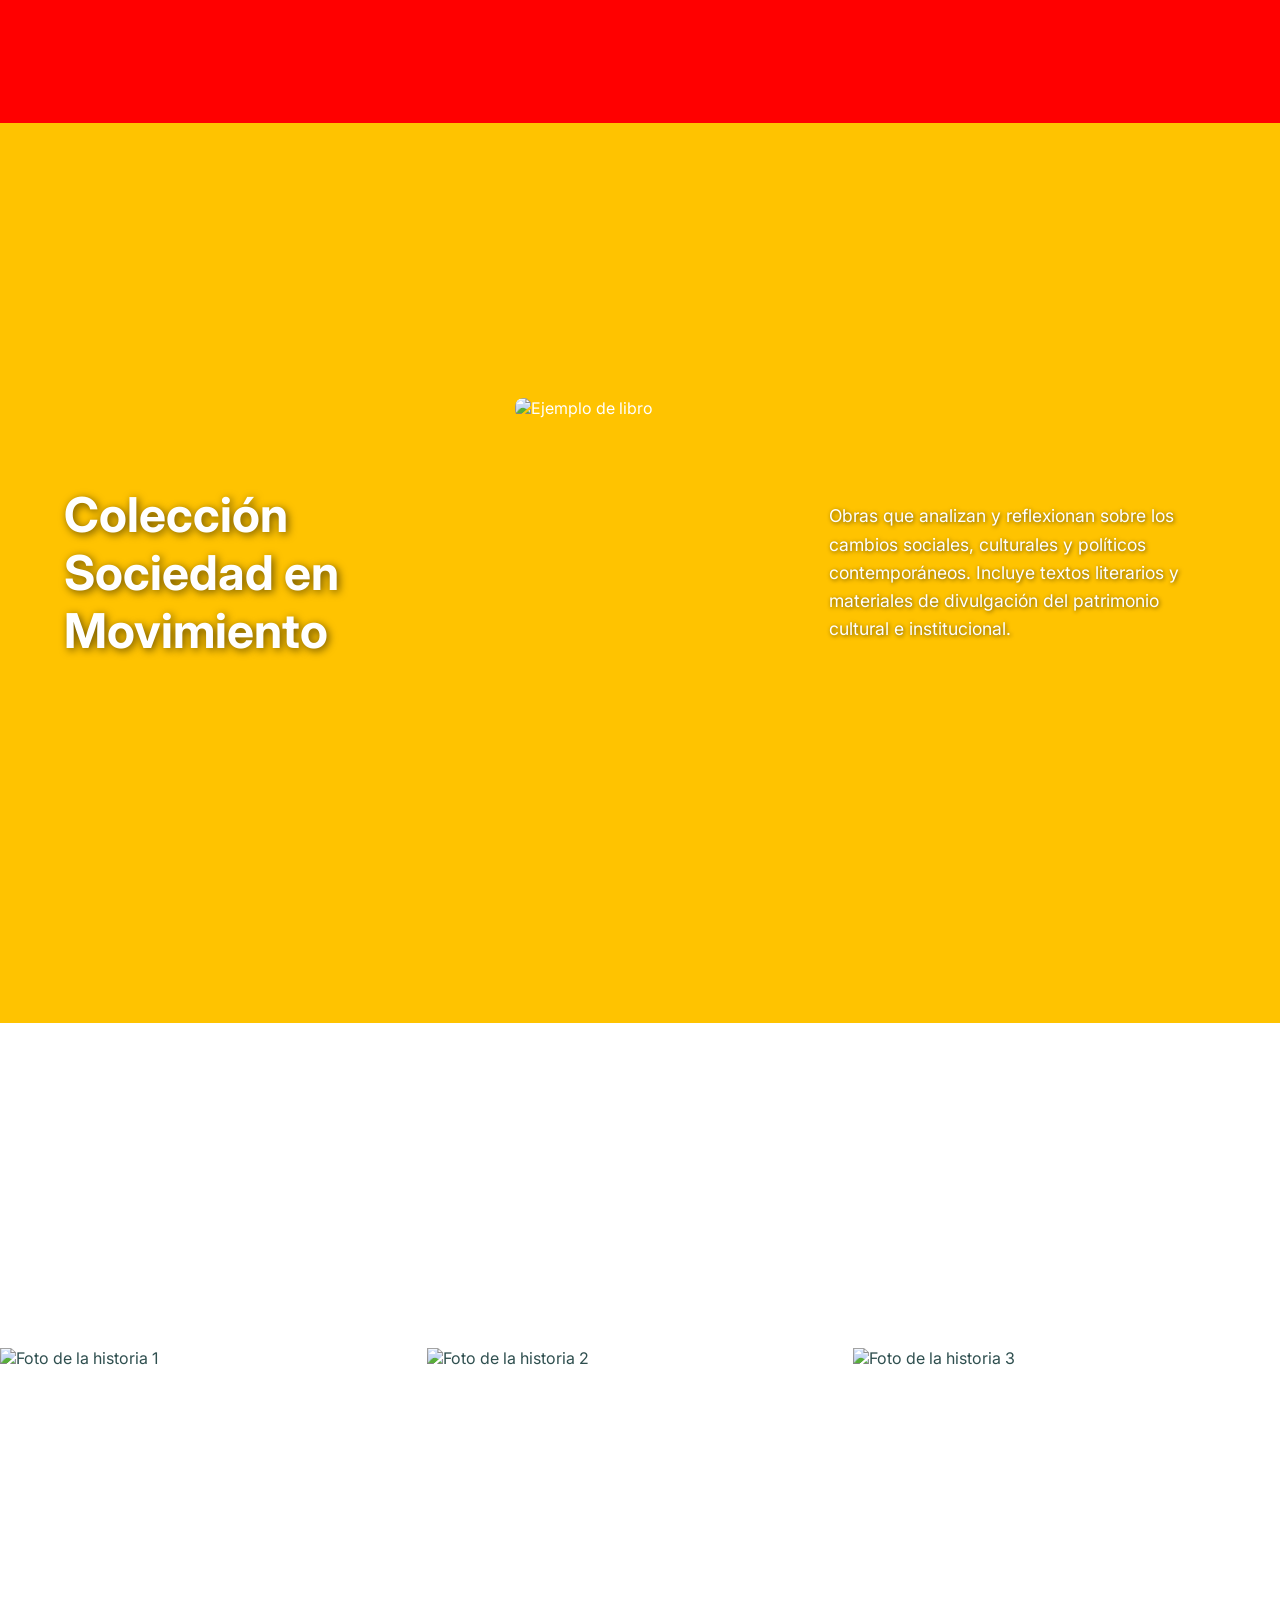
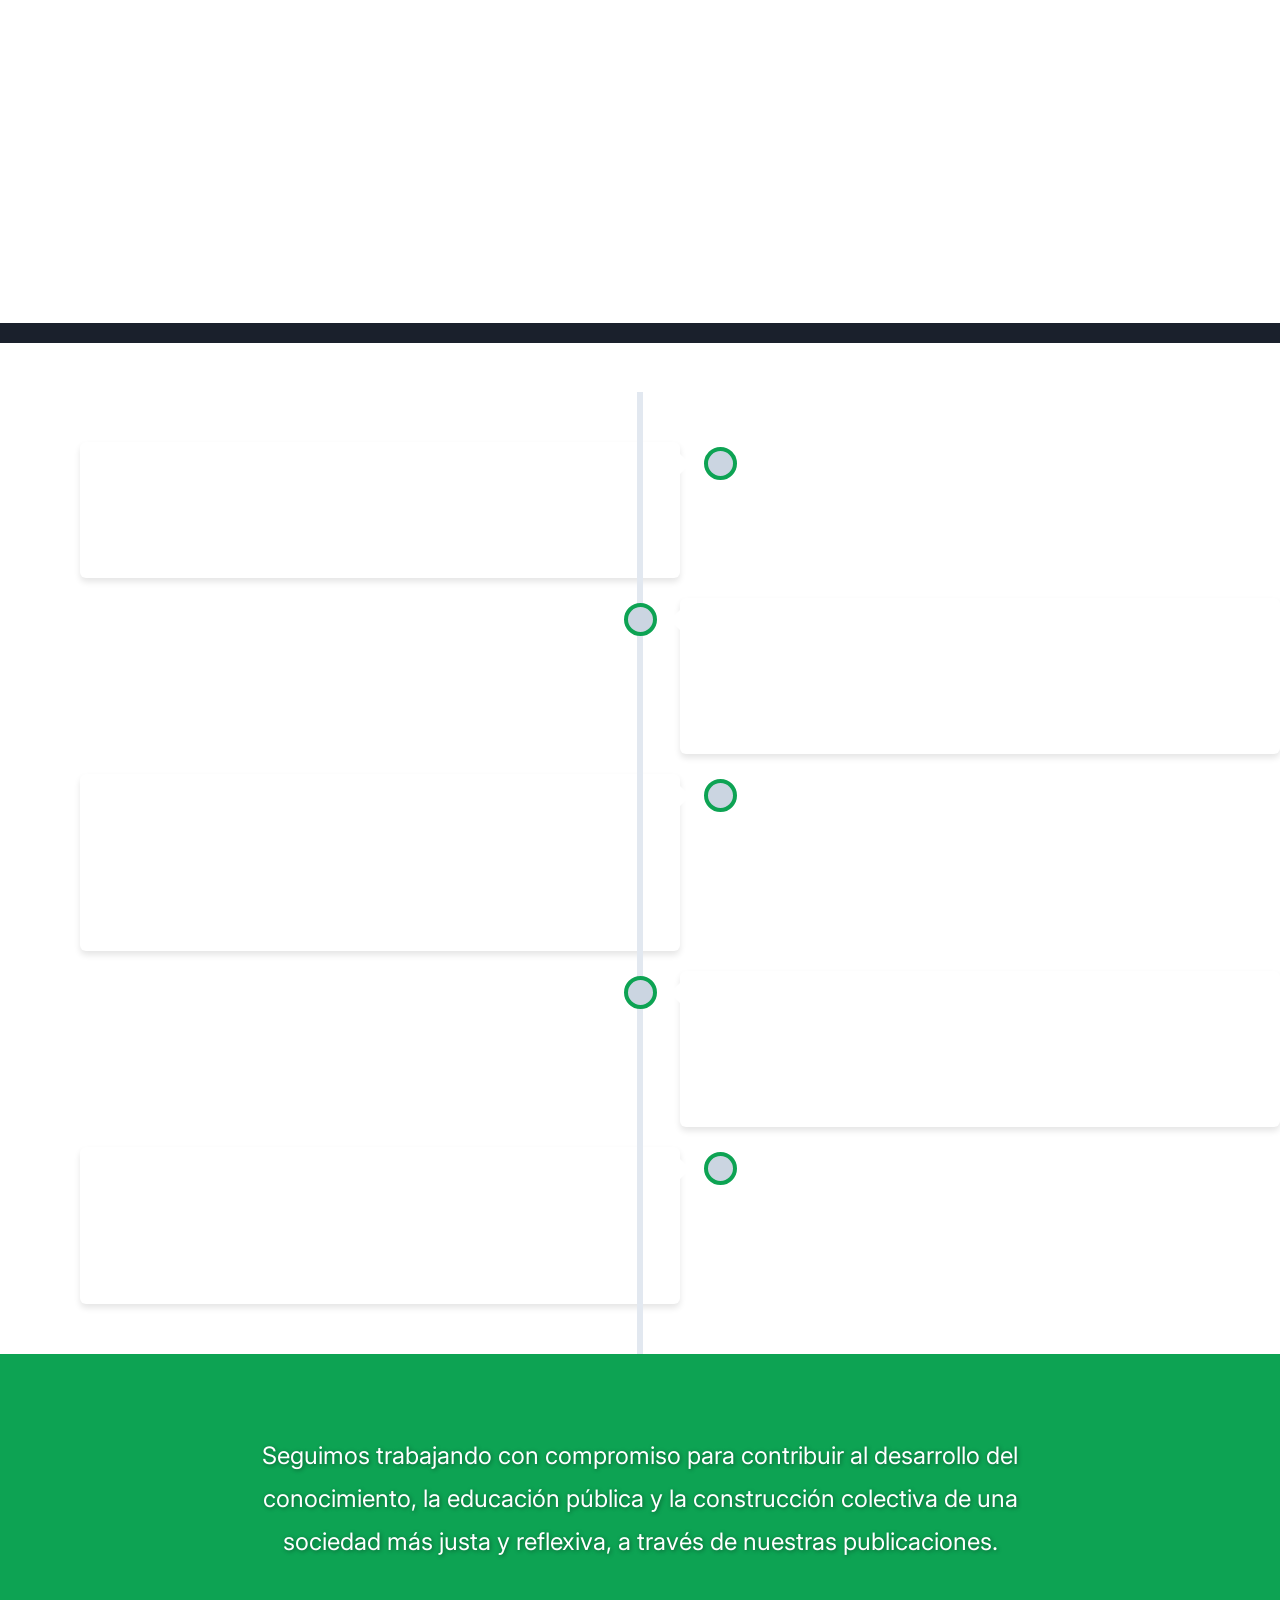
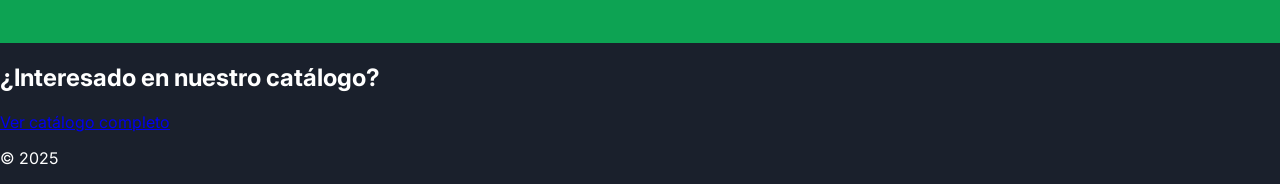
==== commit 0c315795: "Update index.html" ====
--- a/index.html
+++ b/index.html
@@ -815,13 +815,7 @@
                 <img src="https://placehold.co/400x300/ADD8E6/000000?text=Foto+Historia+1" alt="Foto de la historia 1" onerror="this.onerror=null;this.src='https://placehold.co/400x300/CCCCCC/FFFFFF/png?text=Error';">
                 <img src="https://placehold.co/400x300/90EE90/000000?text=Foto+Historia+2" alt="Foto de la historia 2" onerror="this.onerror=null;this.src='https://placehold.co/400x300/CCCCCC/FFFFFF/png?text=Error';">
                 <img src="https://placehold.co/400x300/FFD700/000000?text=Foto+Historia+3" alt="Foto de la historia 3" onerror="this.onerror=null;this.src='https://placehold.co/400x300/CCCCCC/FFFFFF/png?text=Error';">
-                <img src="https://placehold.co/400x300/DDA0DD/000000?text=Foto+Historia+4" alt="Foto de la historia 4" onerror="this.onerror=null;this.src='https://placehold.co/400x300/CCCCCC/FFFFFF/png?text=Error';">
-                <img src="https://placehold.co/400x300/FFA07A/000000?text=Foto+Historia+5" alt="Foto de la historia 5" onerror="this.onerror=null;this.src='https://placehold.co/400x300/CCCCCC/FFFFFF/png?text=Error';">
-                <img src="https://placehold.co/400x300/87CEEB/000000?text=Foto+Historia+6" alt="Foto de la historia 6" onerror="this.onerror=null;this.src='https://placehold.co/400x300/CCCCCC/FFFFFF/png?text=Error';">
-                <img src="https://placehold.co/400x300/FFC0CB/000000?text=Foto+Historia+7" alt="Foto de la historia 7" onerror="this.onerror=null;this.src='https://placehold.co/400x300/CCCCCC/FFFFFF/png?text=Error';">
-                <img src="https://placehold.co/400x300/ADD8E6/000000?text=Foto+Historia+8" alt="Foto de la historia 8" onerror="this.onerror=null;this.src='https://placehold.co/400x300/CCCCCC/FFFFFF/png?text=Error';">
-                <img src="https://placehold.co/400x300/90EE90/000000?text=Foto+Historia+9" alt="Foto de la historia 9" onerror="this.onerror=null;this.src='https://placehold.co/400x300/CCCCCC/FFFFFF/png?text=Error';">
-            </div>
+               </div>
         </section>
     </main>
 
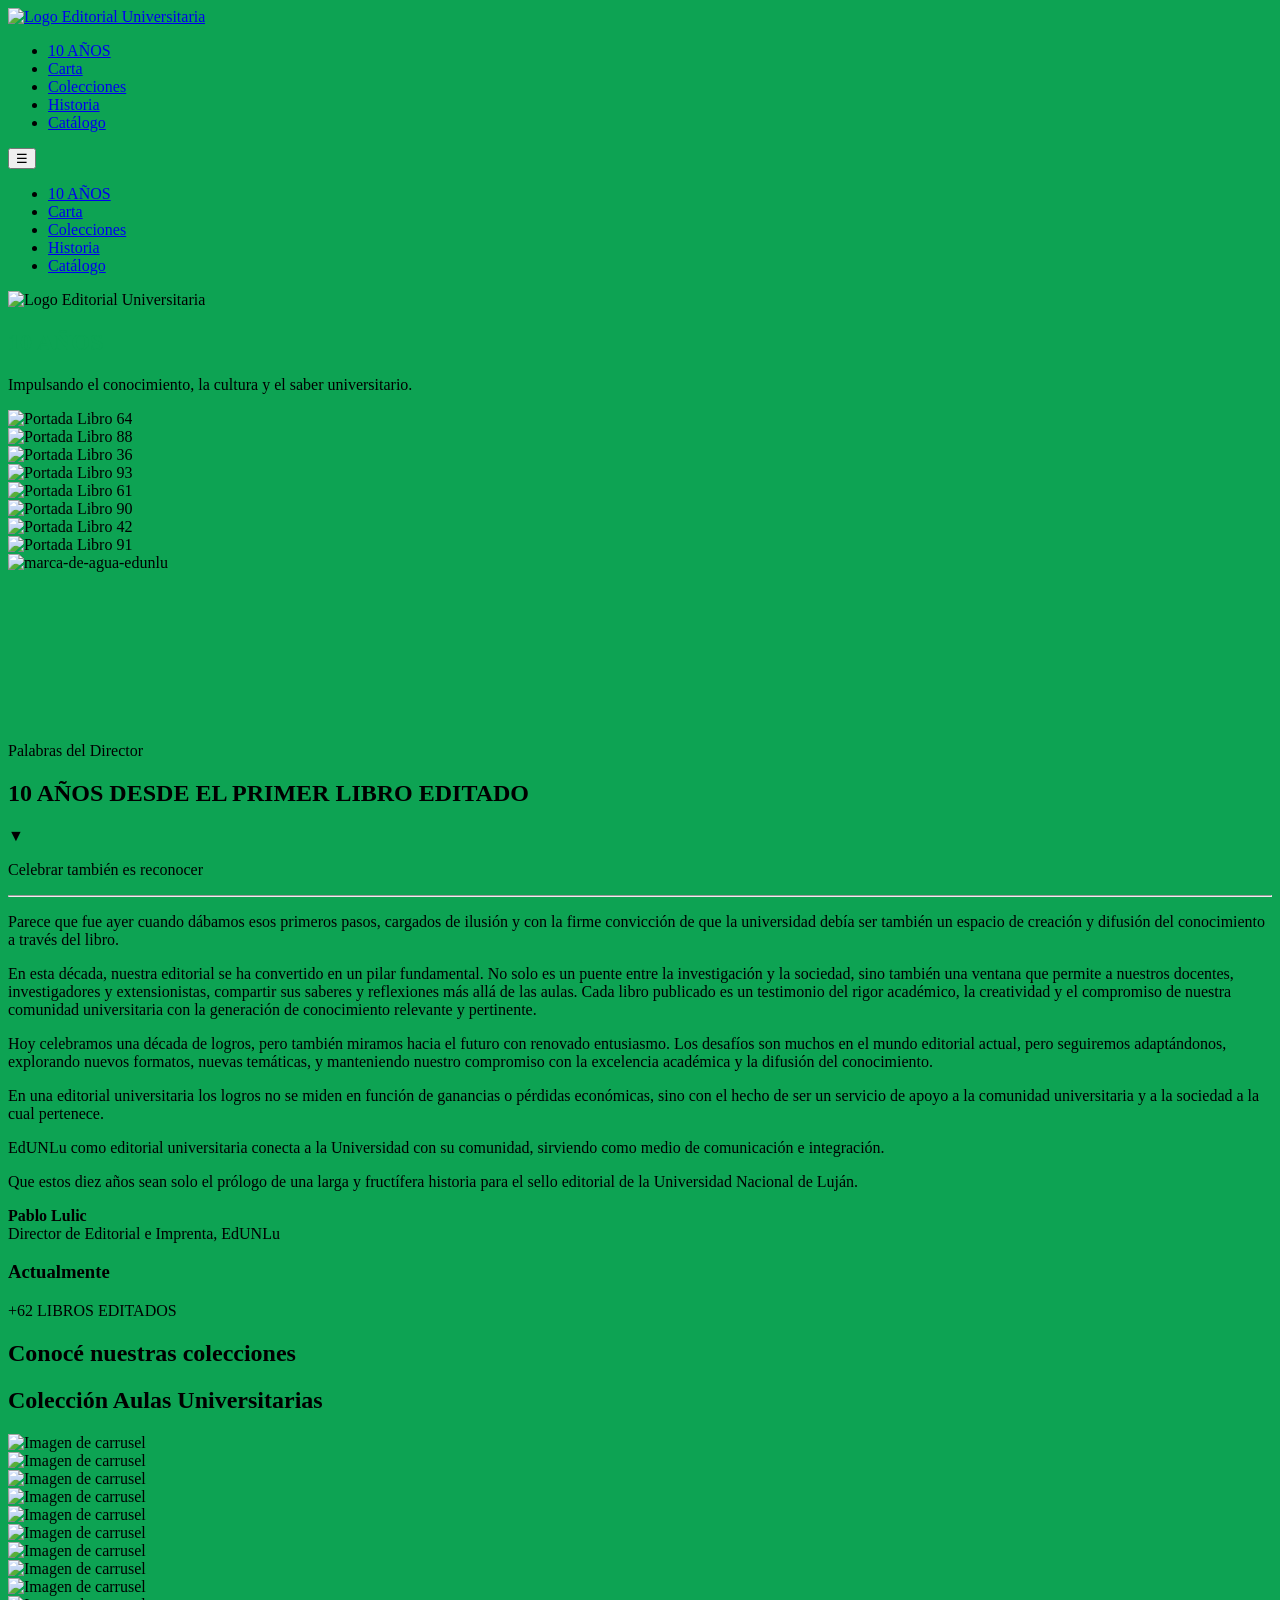
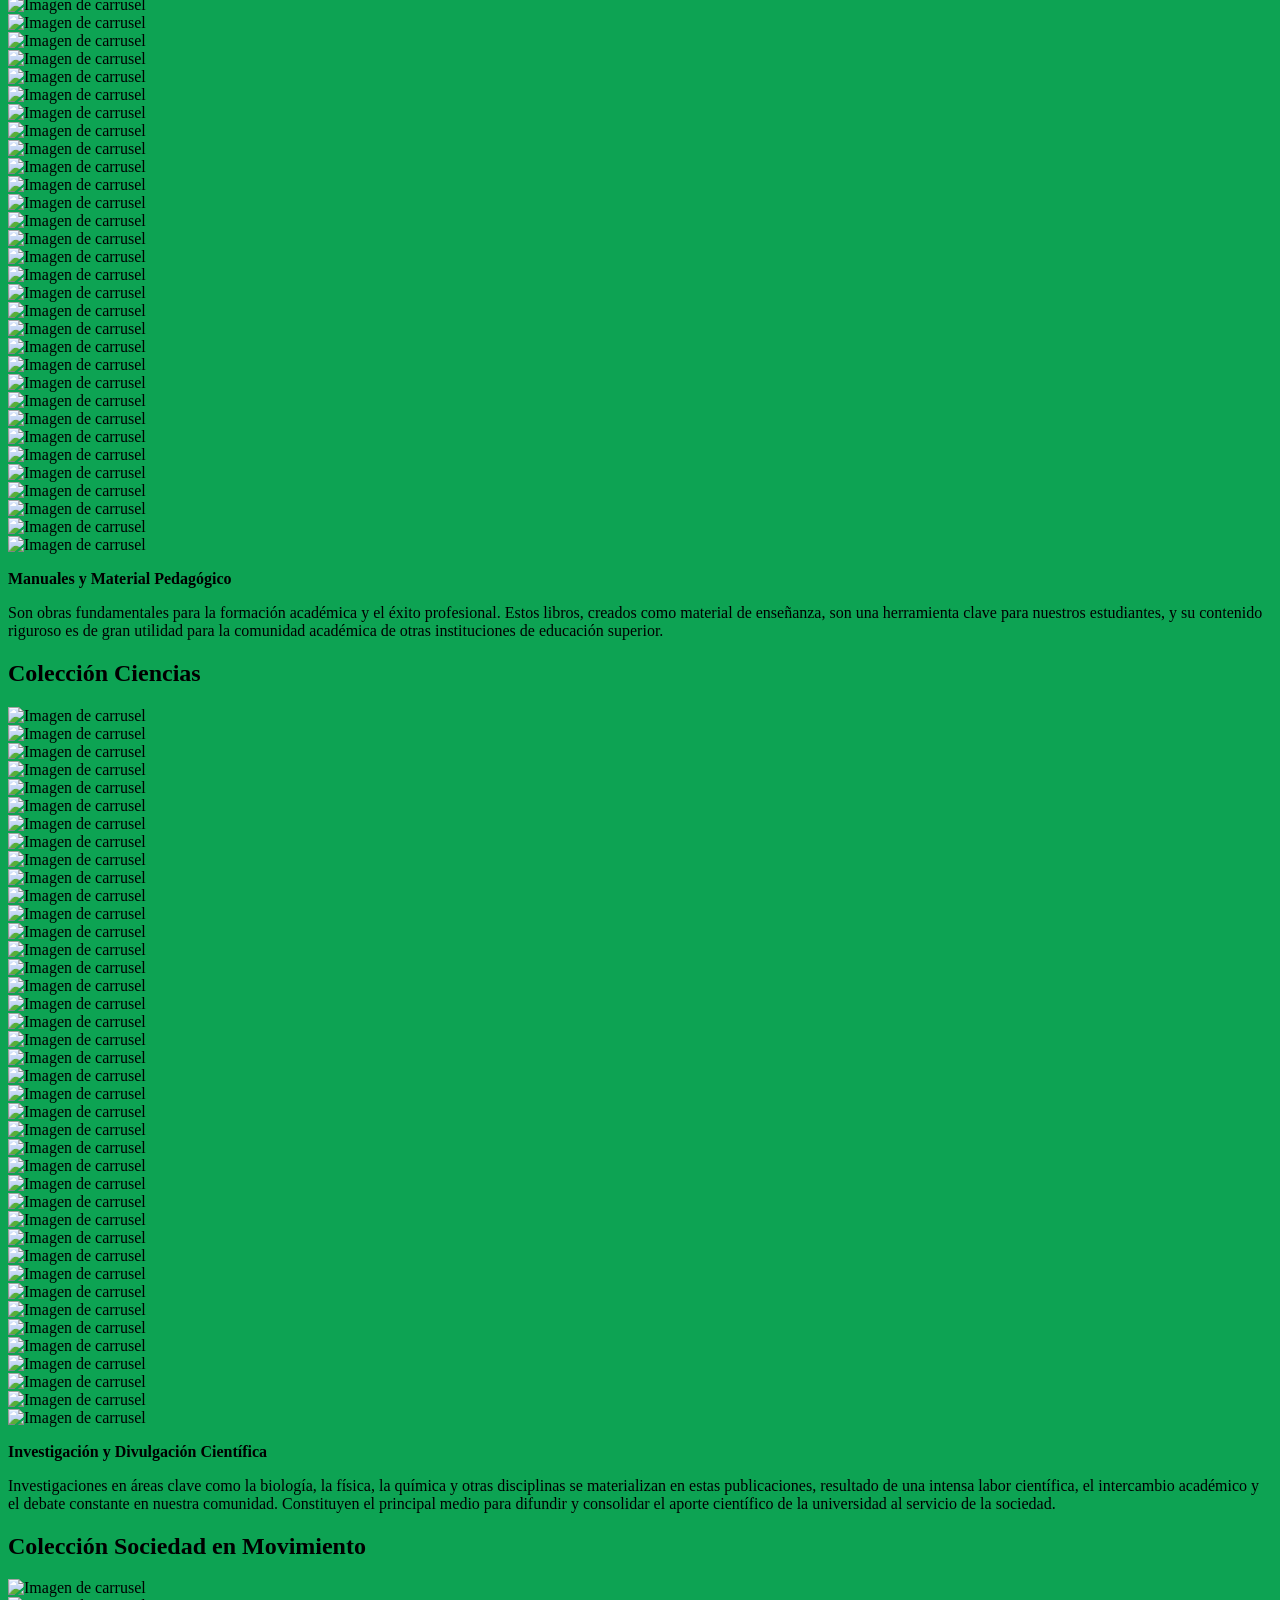
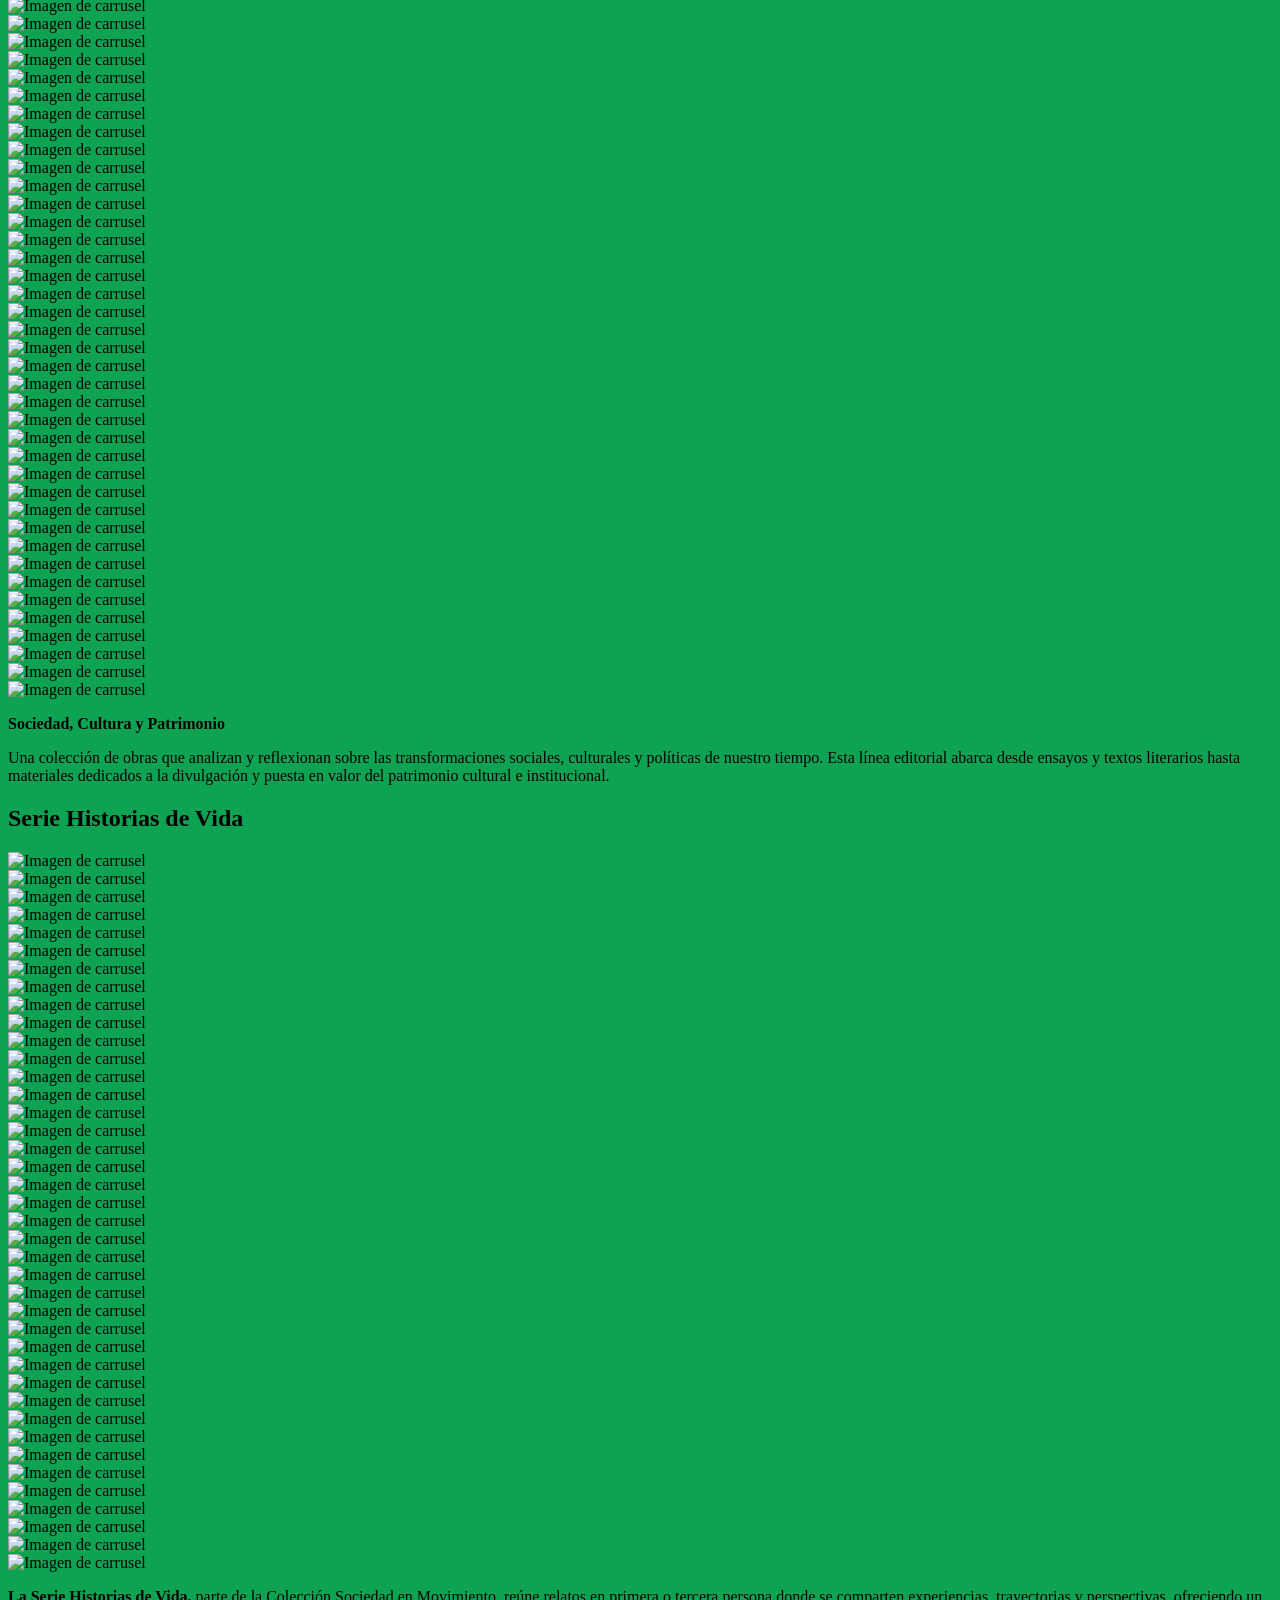
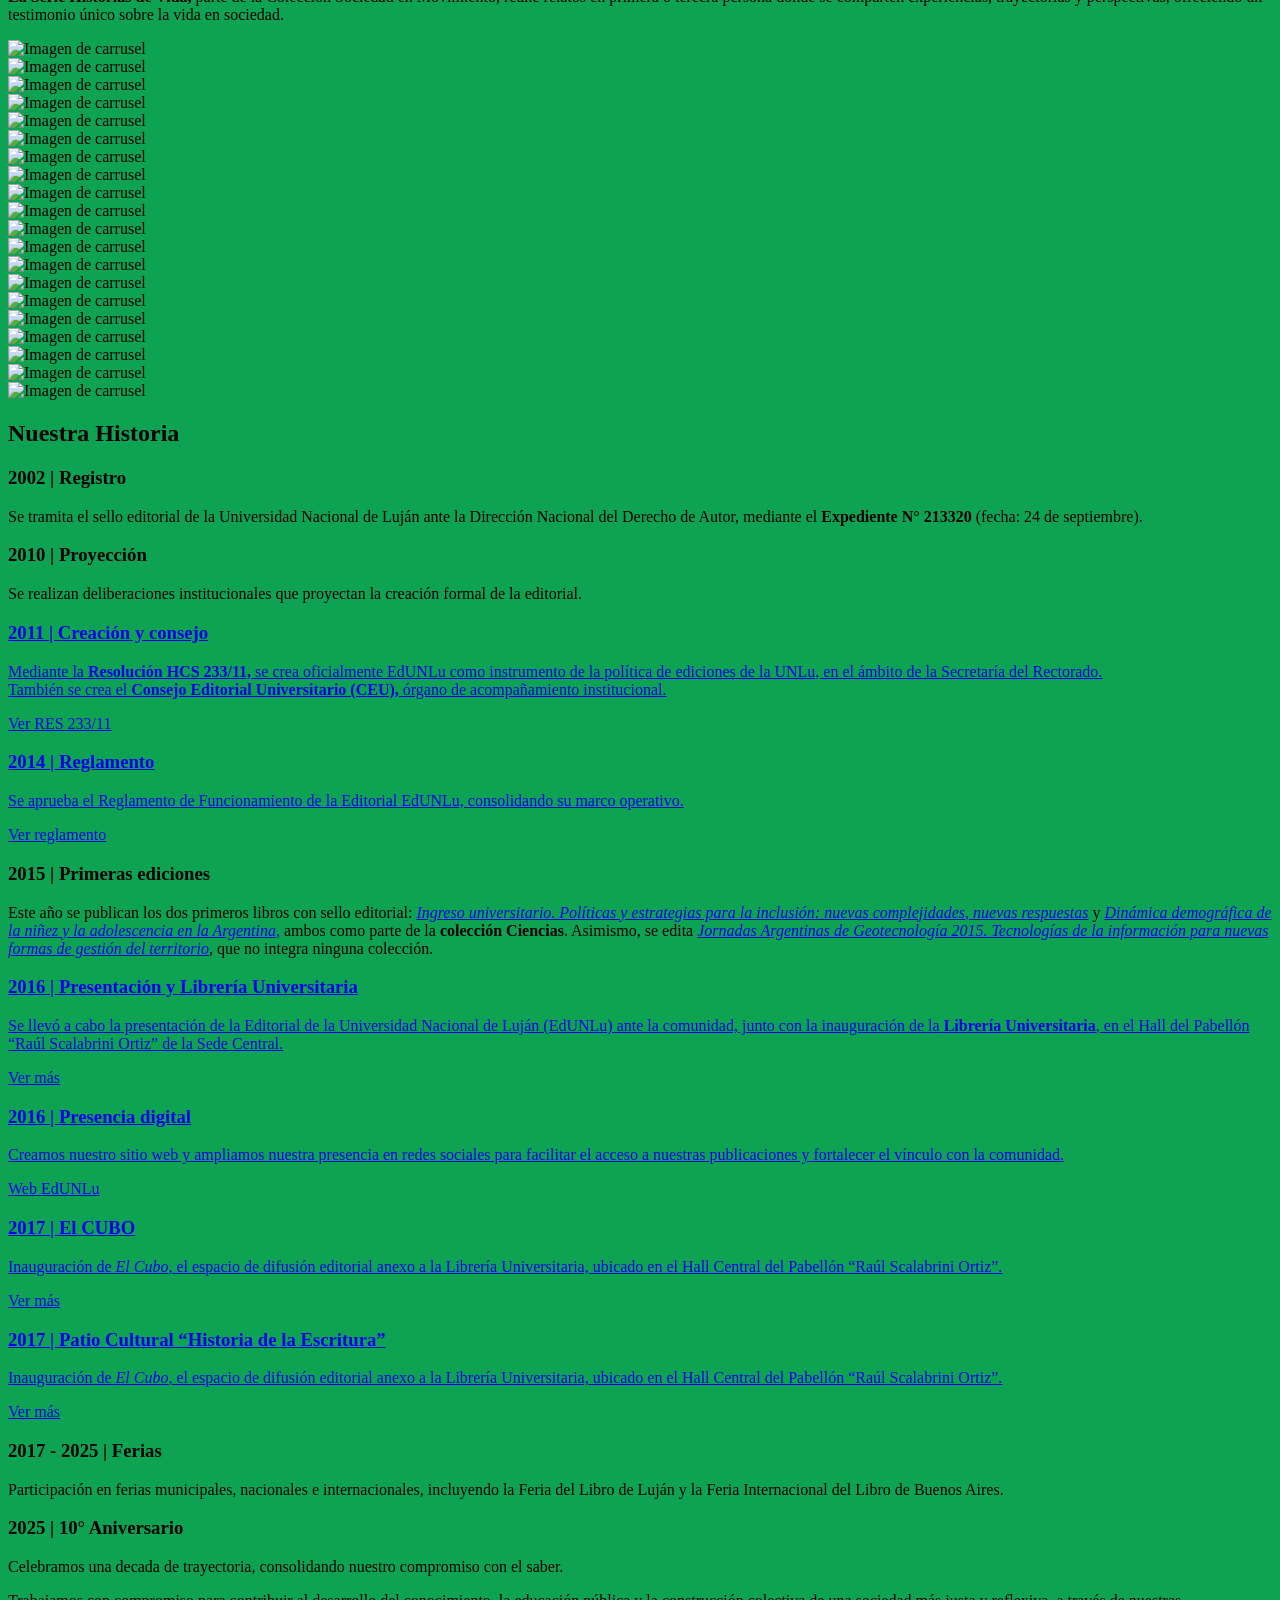
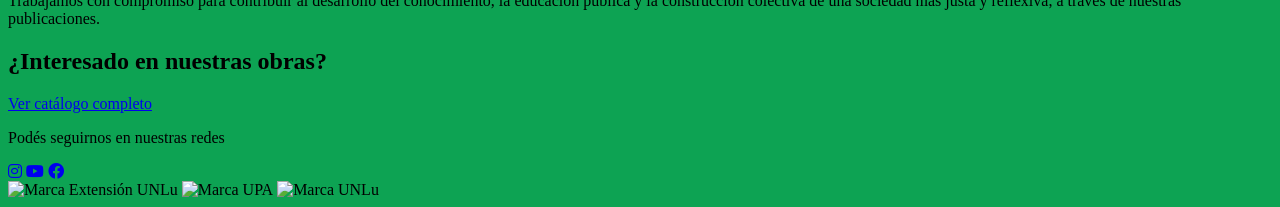
==== commit 0512ddc1: "Update index.html" ====
--- a/index.html
+++ b/index.html
@@ -1,698 +1,71 @@
 <!DOCTYPE html>
-<html lang="en">
+<html lang="es">
 <head>
     <meta charset="UTF-8">
     <meta name="viewport" content="width=device-width, initial-scale=1.0">
-    <title>Aniversario Editorial Universitaria</title>
-    <!-- Tailwind CSS CDN for modern styling -->
-    <script src="https://cdn.tailwindcss.com"></script>
-    <!-- Google Fonts for Inter font -->
+    <title>10 Aniversario EdUNLu</title>
+    <meta name="description" content="Sitio conmemorativo del 10° aniversario de la Editorial de la Universidad Nacional de Luján (EdUNLu). Un recorrido por su historia, publicaciones, autores y aportes a la cultura y el conocimiento.">
+    <meta name="keywords" content="10 aniversario EdUNLu, Editorial Universidad Nacional de Luján, EdUNLu, aniversario editorial universitaria, historia EdUNLu, libros Universidad Nacional de Luján, publicaciones académicas Luján, cultura y conocimiento UNLu, autores EdUNLu, colección de libros universitarios, difusión del conocimiento UNLu, editorial universitaria Argentina, décimo aniversario EdUNLu">
+    <meta name="author" content="EdUNLu">
+    <meta name="robots" content="index, follow">
+    <!-- Google Fonts para la fuente Inter -->
     <link href="https://fonts.googleapis.com/css2?family=Inter:wght@400;600;700;800&display=swap" rel="stylesheet">
-    <!-- YouTube Iframe Player API -->
+    <!-- API de Iframe de YouTube Player -->
     <script src="https://www.youtube.com/iframe_api"></script>
-    <style>
-        /* --- ESTILOS GENERALES Y RESETEO --- */
-        html {
-            scroll-behavior: smooth;
-        }
-
-        body {
-            margin: 0;
-            font-family: 'Inter', sans-serif; /* Usando Inter como base para todo el body */
-            color: #fff;
-            background-color: #0da353; /* Color de fondo inicial para la sección de inicio */
-            overflow-x: hidden; /* Evita el scroll horizontal */
-            overscroll-behavior-y: none; /* Evita el efecto "rebote" al final del scroll */
-            transition: background-color 0.8s ease; /* Transición suave para el cambio de color de fondo */
-        }
-
-        /* Custom CSS for 3D Slider effect - preserving original logic */
-        .banner {
-            width: 100%;
-            height: 100vh;
-            text-align: center;
-            overflow: hidden;
-            position: relative;
-            background: linear-gradient(to bottom, #FFFFFF, #F0FFF0); /* Gradient background updated */
-            display: flex;
-            flex-direction: column;
-            justify-content: center;
-            align-items: center;
-        }
-
-        .banner .slider {
-            position: absolute;
-            width: 200px; /* Base width of each book cover */
-            height: 280px; /* Base height of each book cover */
-            top: 15%; /* Adjusted for better vertical centering */
-            left: calc(50% - 100px); /* Center horizontally */
-            transform-style: preserve-3d;
-            transform: perspective(1000px);
-            animation: autoRun 20s linear infinite; /* Animation for automatic rotation */
-            z-index: 20; /* Aumentado el z-index para que el slider esté por encima del logo */
-        }
-
-        @keyframes autoRun {
-            from {
-                transform: perspective(1000px) rotateX(-16deg) rotateY(0deg);
-            }
-            to {
-                transform: perspective(1000px) rotateX(-16deg) rotateY(360deg);
-            }
-        }
-
-        .banner .slider .item {
-            position: absolute;
-            inset: 0 0 0 0;
-            /* Calculates position and depth for 3D effect based on CSS variables */
-            transform:
-                rotateY(calc((var(--position) - 1) * (360 / var(--quantity)) * 1deg))
-                translateZ(550px); /* Distance from the center of the circle */
-            border-radius: 8px; /* Rounded corners for book covers */
-            overflow: hidden; /* Ensure image doesn't spill out */
-            box-shadow: 0 10px 30px rgba(0, 0, 0, 0.3); /* Soft shadow for depth */
-            transition: transform 0.5s ease-out; /* Smooth transition for potential future interactions */
-        }
-
-        .banner .slider .item img {
-            width: 100%;
-            height: 100%;
-            object-fit: cover; /* Ensures images cover the item area */
-            border-radius: 8px; /* Apply rounded corners to images too */
-            transition: opacity 0.5s ease-in-out; /* Added for smooth transitions */
-        }
-
-        .banner .content {
-            position: absolute;
-            bottom: 0;
-            left: 50%;
-            transform: translateX(-50%);
-            width: min(1400px, 100vw);
-            height: max-content;
-            padding-bottom: 80px; /* Space from bottom */
-            display: flex;
-            flex-wrap: wrap;
-            justify-content: space-between;
-            align-items: center;
-            z-index: 1;
-        }
-
-        .banner .content .author-info {
-            text-align: right;
-            max-width: 250px;
-            padding-right: 20px;
-        }
-
-        .banner .content .author-info h2 {
-            font-size: 2.5em;
-            margin-bottom: 10px;
-            color: #444;
-        }
-        .banner .content .author-info p {
-            font-size: 1.1em;
-            color: #666;
-            line-height: 1.4;
-        }
-
-        /* Responsive adjustments for banner */
-        @media screen and (max-width: 1023px) {
-            .banner .slider {
-                width: 160px;
-                height: 220px;
-                left: calc(50% - 80px);
-                top: 10%;
-            }
-            .banner .slider .item {
-                transform:
-                    rotateY(calc((var(--position) - 1) * (360 / var(--quantity)) * 1deg))
-                    translateZ(300px);
-            }
-            .banner .content .author-info {
-                text-align: center;
-                max-width: unset;
-                width: 100%;
-                padding: 0 30px;
-                margin-top: 30px;
-            }
-        }
-
-        @media screen and (max-width: 767px) {
-            .banner {
-                height: 80vh;
-            }
-            .banner .slider {
-                width: 120px;
-                height: 180px;
-                left: calc(50% - 60px);
-                top: 8%;
-            }
-            .banner .slider .item {
-                transform:
-                    rotateY(calc((var(--position) - 1) * (360 / var(--quantity)) * 1deg))
-                    translateZ(200px);
-            }
-            .banner .content {
-                padding-bottom: 40px;
-            }
-            .banner .content .author-info h2 {
-                font-size: 1.8em;
-            }
-            .banner .content .author-info p {
-                font-size: 0.9em;
-            }
-        }
-
-        /* Timeline specific styles */
-        .timeline {
-            position: relative;
-            max-width: 1200px;
-            margin: 0 auto;
-            padding: 40px 0;
-        }
-
-        .timeline::after {
-            content: '';
-            position: absolute;
-            width: 6px;
-            background-color: #e2e8f0; /* Tailwind gray-200 */
-            top: 0;
-            bottom: 0;
-            left: 50%;
-            margin-left: -3px;
-        }
-
-        .timeline-container {
-            padding: 10px 40px;
-            position: relative;
-            background-color: inherit;
-            width: 50%;
-        }
-
-        .timeline-container::after {
-            content: '';
-            position: absolute;
-            width: 25px;
-            height: 25px;
-            right: -17px;
-            background-color: #cbd5e1; /* Tailwind gray-300 */
-            border: 4px solid #0da353; /* Changed to green! */
-            top: 15px;
-            border-radius: 50%;
-            z-index: 1;
-        }
-
-        .left-timeline {
-            left: 0;
-        }
-
-        .right-timeline {
-            left: 50%;
-        }
-
-        .left-timeline::before {
-            content: " ";
-            height: 0;
-            position: absolute;
-            top: 22px;
-            width: 0;
-            z-index: 1;
-            right: 30px;
-            border: medium solid white;
-            border-width: 10px 0 10px 10px;
-            border-color: transparent transparent transparent white;
-        }
-
-        .right-timeline::before {
-            content: " ";
-            height: 0;
-            position: absolute;
-            top: 22px;
-            width: 0;
-            z-index: 1;
-            left: 30px;
-            border: medium solid white;
-            border-width: 10px 10px 10px 0;
-            border-color: transparent white transparent transparent;
-        }
-
-        .right-timeline::after {
-            left: -16px;
-        }
-
-        .timeline-content {
-            padding: 20px 30px;
-            background-color: white;
-            position: relative;
-            border-radius: 6px;
-            box-shadow: 0 4px 6px rgba(0, 0, 0, 0.1);
-        }
-
-        /* Media queries for timeline responsiveness */
-        @media screen and (max-width: 768px) {
-            .timeline::after {
-                left: 31px;
-            }
-            .timeline-container {
-                width: 100%;
-                padding-left: 70px;
-                padding-right: 25px;
-            }
-            .timeline-container::before {
-                left: 60px;
-                border: medium solid white;
-                border-width: 10px 10px 10px 0;
-                border-color: transparent white transparent transparent;
-            }
-            .left-timeline::after, .right-timeline::after {
-                left: 15px;
-            }
-            .right-timeline {
-                left: 0%;
-            }
-        }
-
-        /* --- IMAGEN FLOTANTE (NUEVOS ESTILOS) --- */
-        #floating-image {
-            position: fixed;
-            top: 50%;
-            left: 50%;
-            transform: translate(-50%, -50%);
-            width: 300px;
-            height: 300px;
-            max-width: 30vw;
-            max-height: 40vh;
-            object-fit: contain;
-            z-index: 1000;
-            transition: opacity 0.4s ease-in-out;
-            pointer-events: none; /* La imagen no interfiere con el ratón */
-        }
-
-        .fade-out {
-            opacity: 0;
-        }
-
-        /* --- ESTRUCTURA DE SECCIONES Y CONTENIDO (NUEVOS ESTILOS) --- */
-        .section {
-            height: 100vh;
-            display: flex;
-            justify-content: center;
-            align-items: center;
-            padding: 0 2rem;
-            box-sizing: border-box;
-        }
-
-        .content-wrapper {
-            display: flex;
-            justify-content: space-between; /* Restaurado para espaciar text-left y text-right */
-            align-items: center;
-            width: 100%;
-            max-width: 1400px; /* Ancho máximo para el contenido */
-        }
-
-        /* Nueva regla para centrar el content-wrapper específicamente en la sección de inicio */
-        #inicio .content-wrapper {
-            flex-direction: column; /* Apila el contador y el nuevo texto */
-            justify-content: center; /* Centra horizontal y verticalmente el contenido */
-            text-align: center; /* Asegura que el texto dentro esté centrado */
-        }
-        
-        .text-left {
-            flex-basis: 35%; /* Cada caja de texto ocupa el 35% del espacio */
-            padding: 2rem;
-            text-align: left; /* Alineación del texto a la izquierda */
-        }
-
-        .text-right {
-            flex-basis: 35%; /* Cada caja de texto ocupa el 35% del espacio */
-            padding: 2rem;
-            text-align: right; /* Alineación del texto a la derecha */
-        }
-
-        /* Styles for the new collection carousels */
-        .carousel-container-collection {
-            width: 250px; /* Fixed width for the carousel */
-            height: 350px; /* Fixed height for the carousel */
-            overflow: hidden;
-            margin: 0 2rem;
-            flex-shrink: 0;
-            border-radius: 8px;
-            /* No box-shadow as requested */
-        }
-
-        .carousel-track-collection {
-            display: flex;
-            white-space: nowrap; /* Keep items in a single line */
-            height: 100%; /* Ensure track takes full height of container */
-        }
-
-        .carousel-item-collection {
-            flex: 0 0 auto; /* Prevent items from shrinking or growing */
-            width: 250px; /* Each item takes the container width */
-            height: 100%; /* Ensure item takes full height */
-            display: inline-block; /* For older browser compatibility with white-space: nowrap */
-        }
-
-        .carousel-item-collection img {
-            width: 100%;
-            height: 100%;
-            object-fit: contain; /* Ensures image covers the area, cropping if necessary */
-            border-radius: 8px;
-        }
-
-
-        .section h1 {
-            font-size: 3rem;
-            font-weight: bold;
-            text-shadow: 2px 2px 8px rgba(0, 0, 0, 0.6);
-            margin: 0;
-            line-height: 1.2; /* Reducido el interlineado para los títulos */
-            color: #fff; /* Texto blanco para los títulos de sección */
-        }
-
-        .section p {
-            font-size: 1.1rem;
-            line-height: 1.6;
-            text-shadow: 1px 1px 4px rgba(0, 0, 0, 0.6);
-            margin: 0;
-            color: #fff; /* Texto blanco para los párrafos de sección */
-        }
-
-        /* Styles for the new counter */
-        .counter-display {
-            font-size: 5rem; /* Large font size for visibility */
-            font-weight: 800; /* Extra bold */
-            color: #fff; /* White color */
-            text-shadow: 2px 2px 8px rgba(0, 0, 0, 0.6);
-            margin: 0 2rem; /* Add some horizontal margin */
-            flex-shrink: 0; /* Prevent it from shrinking */
-            text-align: center; /* Centrar el texto dentro del contador */
-        }
-
-        /* Responsive adjustments for collections text */
-        @media (max-width: 750px) { /* Ajustado a 750px como se solicitó */
-            .counter-display {
-                font-size: 3rem;
-                margin-top: 1rem; /* Space from stacked text */
-                margin-bottom: 1rem;
-            }
-            .content-wrapper {
-                flex-direction: column; /* Stack elements vertically */
-                justify-content: center;
-                text-align: center;
-            }
-
-            .text-left, .text-right {
-                flex-basis: auto; /* Ancho automático */
-                text-align: center; /* Centrar el texto para móviles */
-                padding: 1rem;
-            }
-
-            .carousel-container-collection {
-                width: 180px; /* Smaller carousel on mobile */
-                height: 250px; /* Adjust height for mobile */
-                margin: 1rem 0; /* Adjust margin for stacking */
-            }
-            .carousel-item-collection {
-                width: 180px; /* Adjust item width for mobile */
-            }
-
-            .section h1 {
-                font-size: 2.5rem;
-                margin-bottom: 1rem;
-            }
-
-            .section p {
-                font-size: 1rem;
-            }
-
-            #floating-image {
-                width: 180px;
-                height: 180px;
-                max-width: 45vw;
-                max-height: 45vh;
-            }
-        }
-
-        /* New styles for the photo wall */
-        .photo-wall {
-            display: grid;
-            grid-template-columns: repeat(3, 1fr); /* 3 columns for desktop */
-            gap: 0; /* No margin between images */
-            width: 100%; /* Full width of its parent */
-            padding: 0; /* No padding for the photo wall itself */
-        }
-
-        .photo-wall img {
-            width: 100%;
-            height: 250px; /* Increased height for images in the grid */
-            object-fit: cover; /* Crop images to fit */
-            border-radius: 0; /* Remove rounded corners for a seamless look */
-            box-shadow: none; /* Remove shadow for a seamless look */
-            transition: none; /* Remove transition for a seamless wall */
-        }
-
-        .photo-wall img:hover {
-            transform: none; /* Remove hover effect */
-            box-shadow: none; /* Remove hover effect */
-        }
-
-        /* Responsive adjustments for photo wall */
-        @media (max-width: 1024px) { /* Adjust for tablets */
-            .photo-wall {
-                grid-template-columns: repeat(2, 1fr); /* 2 columns for tablets */
-                gap: 0; /* No margin */
-            }
-            .photo-wall img {
-                height: 200px; /* Adjusted height for tablets */
-            }
-        }
-
-        @media (max-width: 768px) { /* Adjust for mobile */
-            .photo-wall {
-                grid-template-columns: repeat(1, 1fr); /* 1 column for mobile */
-                gap: 0; /* No margin */
-            }
-            .photo-wall img {
-                height: 180px; /* Adjusted height for mobile */
-            }
-        }
-
-
-        /* --- COLORES DE FONDO PARA CADA SECCIÓN (NUEVOS ESTILOS) --- */
-        #inicio { background-color: #0da353; }
-        #nosotros { background-color: #006bcd; /* Azul para Aulas Universitarias */ }
-        #servicios { background-color: #FF0000; /* Rojo para Ciencias */ }
-        #galeria { background-color: #ffc300; /* Amarillo para Sociedad en Movimiento */ }
-        #our-history-images {
-            background-color: #FFFFFF; /* Cambiado a blanco para esta sección */
-            color: #2F4F4F; /* Ajusta el color del texto para que contraste con el blanco */
-            padding: 0; /* Eliminar padding para que el muro de fotos ocupe todo el ancho */
-            min-height: 100vh; /* Allow section to grow */
-        }
-        
-        /* Ensure timeline section background is white */
-        #timeline-section {
-            background-color: #FFFFFF;
-        }
-
-        /* New section specific styles */
-        #mission-statement {
-            background-color: #0da353; /* Color de fondo actualizado a #0da353 */
-            color: #fff; /* White text */
-            text-align: center;
-            padding: 80px 2rem; /* Add some padding */
-            box-sizing: border-box;
-            display: flex;
-            justify-content: center;
-            align-items: center;
-        }
-        #mission-statement p {
-            max-width: 800px; /* Limit width for readability */
-            font-size: 1.5rem; /* Larger font size */
-            line-height: 1.8;
-            margin: 0 auto;
-            text-shadow: 1px 1px 4px rgba(0, 0, 0, 0.4);
-        }
-        @media (max-width: 768px) {
-            #mission-statement p {
-                font-size: 1.2rem;
-            }
-        }
-
-        /* Video section styles */
-        #video-section {
-            background-color: #333; /* Dark background for video section */
-            height: 100vh;
-            display: flex;
-            justify-content: center;
-            align-items: center;
-            padding: 0; /* Remove padding as video will take full width */
-            box-sizing: border-box;
-            overflow: hidden; /* Ensure no overflow */
-        }
-
-        .video-responsive {
-            position: relative;
-            width: 100%;
-            padding-bottom: 56.25%; /* 16:9 Aspect Ratio */
-            height: 0;
-            overflow: hidden;
-        }
-
-        .video-responsive iframe {
-            position: absolute;
-            top: 0;
-            left: 0;
-            width: 100%;
-            height: 100%;
-            border: 0;
-        }
-
-        /* New styles for the scroll-to-top button */
-        #scroll-to-top-btn {
-            display: none; /* Hidden by default */
-            position: fixed; /* Fixed position */
-            bottom: 20px; /* 20px from the bottom */
-            right: 20px; /* 20px from the right */
-            z-index: 99; /* High z-index to be on top */
-            border: none; /* No border */
-            outline: none; /* No outline */
-            background-color: rgba(0, 0, 0, 0.5); /* Black background with 50% transparency */
-            color: white; /* White text/icon */
-            cursor: pointer; /* Pointer cursor on hover */
-            padding: 15px; /* Some padding */
-            border-radius: 0; /* Square shape (removed border-radius: 50%) */
-            font-size: 22px; /* Icon size */
-            box-shadow: 0 4px 8px rgba(0, 0, 0, 0.3); /* Soft shadow */
-            transition: background-color 0.3s ease, transform 0.3s ease; /* Smooth transitions */
-        }
-
-        #scroll-to-top-btn:hover {
-            background-color: rgba(0, 0, 0, 0.7); /* Darker black on hover (70% transparency) */
-            transform: scale(1.05); /* Slightly enlarge on hover */
-        }
-
-        /* Optional: adjust for smaller screens if needed */
-        @media (max-width: 600px) {
-            #scroll-to-top-btn {
-                bottom: 15px;
-                right: 15px;
-                padding: 12px;
-                font-size: 18px;
-            }
-        }
-
-        /* Hamburger menu styles */
-        .hamburger-menu-button {
-            display: none; /* Hidden by default */
-            font-size: 2rem;
-            background: none;
-            border: none;
-            color: #333;
-            cursor: pointer;
-            z-index: 40; /* Ensure it's above other header elements */
-        }
-
-        .mobile-nav-container {
-            display: none; /* Hidden by default */
-            position: fixed;
-            top: 0;
-            left: 0;
-            width: 100%;
-            height: 100%;
-            background-color: rgba(0, 0, 0, 0.9);
-            z-index: 35; /* Above header but below floating image */
-            flex-direction: column;
-            justify-content: center;
-            align-items: center;
-            transition: opacity 0.3s ease-in-out;
-            opacity: 0;
-            pointer-events: none; /* Prevents interaction when hidden */
-        }
-
-        .mobile-nav-container.open {
-            display: flex;
-            opacity: 1;
-            pointer-events: all;
-        }
-
-        .mobile-nav-container ul {
-            list-style: none;
-            padding: 0;
-            text-align: center;
-        }
-
-        .mobile-nav-container ul li {
-            margin: 1.5rem 0;
-        }
-
-        .mobile-nav-container ul li a {
-            color: #fff;
-            font-size: 1.8rem;
-            font-weight: 600;
-            text-decoration: none;
-            transition: color 0.3s ease;
-        }
-
-        .mobile-nav-container ul li a:hover {
-            color: #0da353; /* Green on hover */
-        }
-
-        @media (max-width: 700px) {
-            .hamburger-menu-button {
-                display: block; /* Show hamburger on small screens */
-            }
-            header nav {
-                display: none; /* Hide desktop nav on small screens */
-            }
-        }
-    </style>
+    <!-- Carga de Font Awesome para íconos -->
+    <link rel="stylesheet" href="https://cdnjs.cloudflare.com/ajax/libs/font-awesome/6.0.0-beta3/css/all.min.css">
+    <!--FAVICON-->    
+    <link rel="icon" href="https://edunlu-editorial.github.io/10-ANIVERSARIO/activos/f-10-aniversario.svg" type="image/x-icon">
+    <!--CSS-->
+    <link rel="stylesheet" href="style.css">
 </head>
 <body class="bg-gray-50 font-sans text-gray-800">
-    <!-- Header Section -->
+    <!-- Sección de Encabezado -->
     <header class="w-full p-4 bg-white shadow-md flex justify-between items-center z-30 relative">
         <div class="flex items-center space-x-2">
-            <!-- Replaced h1 with an img tag for the logo, now also a link to the top of the page -->
-            <a href="#">
-                <img src="https://leandrobarriospintos-90.github.io/LIBROS-EdUNLu/entradas/marca-completo-original-edunlu-svg.svg"
+            <!-- logo SVG -->
+            <a href="https://www.edunlu.unlu.edu.ar" target="_blank">
+                <img src="https://edunlu-editorial.github.io/10-ANIVERSARIO/activos/edunlu-logo.svg"
                     alt="Logo Editorial Universitaria"
-                    class="h-10 w-auto"> <!-- Tailwind classes for height and auto width -->
+                    class="h-10 w-auto">
             </a>
         </div>
-        <!-- Desktop Navigation -->
+        <!-- Navegación de Escritorio -->
         <nav id="desktop-nav">
-            <ul class="flex space-x-4">
-                <li><a href="#video-section" class="text-gray-600 hover:text-blue-600 transition duration-300">10 AÑOS</a></li>
-                <li><a href="#inicio" class="text-gray-600 hover:text-blue-600 transition duration-300">Colecciones</a></li>
-                <li><a href="#timeline-section" class="text-gray-600 hover:text-blue-600 transition duration-300">Historia</a></li>
-                <li><a href="#cta-section" class="text-gray-600 hover:text-blue-600 transition duration-300">Catálogo</a></li>
+            <ul class="flex margen-head">
+                <li><a href="#video-section" class="link text-gray-600 hover:text-green-600 transition duration-300">10 AÑOS</a></li>
+                <li><a href="#carta-director" class="link text-gray-600 hover:text-green-600 transition duration-300">Carta</a></li>
+                <li><a href="#inicio" class="link text-gray-600 hover:text-green-600 transition duration-300">Colecciones</a></li>
+                <li><a href="#timeline-section" class="link text-gray-600 hover:text-green-600 transition duration-300">Historia</a></li>
+                <li><a href="#catalog-section" class="link text-gray-600 hover:text-green-600 transition duration-300">Catálogo</a></li>
             </ul>
         </nav>
-        <!-- Hamburger Menu Button -->
+        <!-- Botón de Menú de Hamburguesa -->
         <button class="hamburger-menu-button" id="hamburger-button" aria-label="Toggle navigation">
-            &#9776; <!-- Unicode for hamburger icon -->
+            &#9776; <!-- Unicode para el icono de hamburguesa -->
         </button>
     </header>
 
-    <!-- Mobile Navigation Menu -->
+    <!-- Menú de Navegación Móvil -->
     <div class="mobile-nav-container" id="mobile-nav-container">
         <ul id="mobile-nav-links">
             <li><a href="#video-section">10 AÑOS</a></li>
+            <li><a href="#carta-director">Carta</a></li>
             <li><a href="#inicio">Colecciones</a></li>
             <li><a href="#timeline-section">Historia</a></li>
-            <li><a href="#cta-section">Catálogo</a></li>
+            <li><a href="#catalog-section">Catálogo</a></li>
         </ul>
     </div>
 
-    <!-- Main Banner Section with 3D Slider -->
+    <!-- Sección Principal del Banner con Slider 3D -->
     <div class="banner">
-        <!-- SVG Logo in the center of the covers -->
-        <img src="https://www.edunlu.unlu.edu.ar/sites/www.edunlu.unlu.edu.ar/files/site/aniversario-edunlu.png"
+        <!-- Logo SVG en el centro de las portadas -->
+        <img src="https://www.edunlu.unlu.edu.ar/sites/www.edunlu.unlu.edu.ar/files/site/01-aniversario-edunlu.png"
             alt="Logo Editorial Universitaria"
             class="absolute top-1/2 left-1/2 transform -translate-x-1/2 -translate-y-1/2 w-[21.6rem] h-[21.6rem] object-contain"
             style="z-index: 10;"> <!-- Z-index ajustado para que el logo esté detrás del slider cuando las portadas están al frente -->
 
-        <!-- Content Area below the slider - only author info remains -->
+        <!-- Área de Contenido debajo del slider - solo queda la información del autor -->
         <div class="content">
             <div class="author-info flex flex-col items-center md:items-end">
                 <h2 class="text-3xl font-bold" style="color: #0da353;">10 AÑOS</h2>
@@ -701,41 +74,41 @@
                 </p>
             </div>
         </div>
-        <!-- 3D Slider Container -->
+        <!-- Contenedor del Slider 3D -->
         <div class="slider" id="bookSlider">
-            <!-- Book Cover Items (replace with your actual book cover images) -->
-            <!-- The '--position' CSS variable is crucial for the 3D rotation -->
+            <!-- Elementos de Portada de Libro (reemplazar con las imágenes reales de sus portadas) -->
+            <!-- La variable CSS '--position' es crucial para la rotación 3D -->
             <div class="item" style="--position: 1; --quantity: 8;">
-                <img src="https://leandrobarriospintos-90.github.io/catalogo-online/tapas/1-g.gif" alt="Portada Libro 1">
+                <img src="#" alt="Portada Libro 1">
             </div>
             <div class="item" style="--position: 2; --quantity: 8;">
-                <img src="https://leandrobarriospintos-90.github.io/catalogo-online/tapas/2-g.gif" alt="Portada Libro 2">
+                <img src="#" alt="Portada Libro 2">
             </div>
             <div class="item" style="--position: 3; --quantity: 8;">
-                <img src="https://leandrobarriospintos-90.github.io/catalogo-online/tapas/3-g.gif" alt="Portada Libro 3">
+                <img src="#" alt="Portada Libro 3">
             </div>
             <div class="item" style="--position: 4; --quantity: 8;">
-                <img src="https://leandrobarriospintos-90.github.io/catalogo-online/tapas/4-g.gif" alt="Portada Libro 4">
+                <img src="#" alt="Portada Libro 4">
             </div>
             <div class="item" style="--position: 5; --quantity: 8;">
-                <img src="https://leandrobarriospintos-90.github.io/catalogo-online/tapas/5-g.gif" alt="Portada Libro 5">
+                <img src="#" alt="Portada Libro 5">
             </div>
             <div class="item" style="--position: 6; --quantity: 8;">
-                <img src="https://leandrobarriospintos-90.github.io/catalogo-online/tapas/6-g.gif" alt="Portada Libro 6">
+                <img src="#" alt="Portada Libro 6">
             </div>
             <div class="item" style="--position: 7; --quantity: 8;">
-                <img src="https://leandrobarriospintos-90.github.io/catalogo-online/tapas/7-g.gif" alt="Portada Libro 7">
+                <img src="#" alt="Portada Libro 7">
             </div>
             <div class="item" style="--position: 8; --quantity: 8;">
-                <img src="https://leandrobarriospintos-90.github.io/catalogo-online/tapas/8-g.gif" alt="Portada Libro 8">
+                <img src="#" alt="Portada Libro 8">
             </div>
         </div>
     </div>
 
     <!-- La imagen flotante sigue siendo un único elemento global -->
     <img id="floating-image"
-                src="https://leandrobarriospintos-90.github.io/catalogo-online/logos/dark-edunlu-svg.svg"
-                alt="Ilustración de la sección actual"
+                src="https://edunlu-editorial.github.io/10-ANIVERSARIO/activos/dark-edunlu-svg.svg"
+                alt="marca-de-agua-edunlu"
                 onerror="this.onerror=null;this.src='https://placehold.co/400x400/CCCCCC/FFFFFF/png?text=Error';">
 
     <main>
@@ -743,11 +116,70 @@
         <section id="video-section">
             <div class="video-responsive">
                 <!-- ID para el reproductor de YouTube API -->
-<iframe width="100%" height="600" src="https://www.youtube.com/embed/9W9kI2wLdjQ?si=PnVLtp06i1G_45e3" title="YouTube video player" frameborder="0" allow="accelerometer; autoplay; clipboard-write; encrypted-media; gyroscope; picture-in-picture; web-share" referrerpolicy="strict-origin-when-cross-origin" allowfullscreen></iframe>            </div>
+                <iframe id="youtube-player" width="100%" height="100%" src="https://www.youtube.com/embed/XO0fdDLvuTo?si=aN6POh2RGz0Km_jB=1&origin=https://leandrobarriospintos-90.github.io" title="YouTube video player" frameborder="0" allow="accelerometer; autoplay; clipboard-write; encrypted-media; gyroscope; picture-in-picture; web-share" referrerpolicy="strict-origin-when-cross-origin" allowfullscreen></iframe>
+            </div>
+        </section>
+
+        <!-- Nueva Sección: Carta del Director -->
+        <section id="carta-director" class="flex-col text-center py-16 bg-section-carta">
+            <div class="director-letter-container">
+                <div class="text-xl text-yellow-900 mt-0 mb-5 font-semibold">
+                    <p class="item-center"><!--<i class="fa-solid fa-pen-nib"></i>--> Palabras del Director</p>
+                </div>
+                <div class="director-letter-title-trigger" id="directorLetterTrigger">
+                    <h2 class="text-[32px] text-white mt-0 mb-0">10 AÑOS DESDE EL PRIMER LIBRO EDITADO</h2>
+                    <span class="arrow-icon">&#9660;</span> <!-- Flecha hacia abajo -->
+                    <!--<i class="fa-solid fa-chevron-down arrow-icon animate-bounce ..."></i> -->
+                </div>
+                <div class="collapsible-letter-content" id="collapsibleLetterContent">
+                    <!-- Contenido de la carta -->
+                    <p class="text-center font-bold">Celebrar también es reconocer</p>
+                    <hr class="hr">
+                    <p class="text-lg text-gray-800 leading-relaxed mb-4">
+                        Parece que fue ayer cuando dábamos esos primeros pasos, cargados de ilusión y con la firme
+                        convicción de que la universidad debía ser también un espacio de creación y difusión del
+                        conocimiento a través del libro.
+                    </p>
+
+                    <p class="text-lg text-gray-800 leading-relaxed mb-4">
+                        En esta década, nuestra editorial se ha convertido en un pilar fundamental. No solo es un puente
+                        entre la investigación y la sociedad, sino también una ventana que permite a nuestros docentes,
+                        investigadores y extensionistas, compartir sus saberes y reflexiones más allá de las aulas. Cada
+                        libro publicado es un testimonio del rigor académico, la creatividad y el compromiso de nuestra
+                        comunidad universitaria con la generación de conocimiento relevante y pertinente.
+                    </p>
+
+                    <p class="text-lg text-gray-800 leading-relaxed mb-4">
+                        Hoy celebramos una década de logros, pero también miramos hacia el futuro con renovado entusiasmo. Los desafíos son muchos en el mundo editorial actual, pero seguiremos adaptándonos, explorando nuevos formatos, nuevas temáticas, y manteniendo nuestro compromiso con la excelencia académica y la difusión del conocimiento.
+                    </p>
+
+                    <p class="text-lg text-gray-800 leading-relaxed mb-4">
+                        En una editorial universitaria los logros no se miden en función de ganancias o pérdidas
+                        económicas, sino con el hecho de ser un servicio de apoyo a la comunidad universitaria y a la
+                        sociedad a la cual pertenece.
+                    </p>
+
+                    <p class="text-lg text-gray-800 leading-relaxed mb-4">
+                        EdUNLu como editorial universitaria conecta a la Universidad con su comunidad, sirviendo como
+                        medio de comunicación e integración.
+                    </p>
+
+                    <p class="text-lg text-gray-800 leading-relaxed mb-4">
+                        Que estos diez años sean solo el prólogo de una larga y fructífera historia para el sello editorial de
+                        la Universidad Nacional de Luján.
+                    </p>
+                    <p class="firma-dir text-gray-800 leading-relaxed mt-4">
+                        <strong>Pablo Lulic</strong>
+                        <br>
+                        <span style="font-weight: regular;">Director de Editorial e Imprenta, EdUNLu</span>
+                    </p>
+                </div>
+            </div>
         </section>
 
         <section id="inicio" class="section">
             <div class="content-wrapper">
+                <h3 class="text-3xl text-white font-semibold mb-5">Actualmente</h3>
                 <!-- Contador en el centro -->
                 <div class="counter-display" id="counterDisplay">
                     0
@@ -757,10 +189,10 @@
             </div>
         </section>
 
-        <section id="nosotros" class="section">
+        <section id="aula" class="flex items-center justify-center h-[850px]">
             <div class="content-wrapper">
                 <div class="text-left">
-                    <h1>Colección Aulas Universitarias</h1>
+                    <h1 class="collection-h1">Colección Aulas Universitarias</h1>
                 </div>
                 <!-- Carrusel para Colección Aulas Universitarias -->
                 <div class="carousel-container-collection">
@@ -768,16 +200,16 @@
                         <!-- Imágenes cargadas por JavaScript -->
                     </div>
                 </div>
-                <div class="text-left">
-                    <p>Textos esenciales para la formación académica y el desarrollo profesional en diversas disciplinas. Son libros científicos creados como material de enseñanza para estudiantes, cuyo contenido también puede ser aprovechado por alumnos de otras instituciones de educación superior.</p>
+                <div class="text-left collection-p">
+                    <p><strong>Manuales y Material Pedagógico</strong></p><p>Son obras fundamentales para la formación académica y el éxito profesional. Estos libros, creados como material de enseñanza, son una herramienta clave para nuestros estudiantes, y su contenido riguroso es de gran utilidad para la comunidad académica de otras instituciones de educación superior.</p>
                 </div>
             </div>
         </section>
 
-        <section id="servicios" class="section">
+        <section id="ciencia" class="flex items-center justify-center h-[850px] edunlu-marca">
             <div class="content-wrapper">
                 <div class="text-left">
-                    <h1>Colección Ciencias</h1>
+                    <h1 class="collection-h1">Colección Ciencias</h1>
                 </div>
                 <!-- Carrusel para Colección Ciencias -->
                 <div class="carousel-container-collection">
@@ -785,16 +217,16 @@
                         <!-- Imágenes cargadas por JavaScript -->
                     </div>
                 </div>
-                <div class="text-left">
-                    <p>Investigaciones de vanguardia y divulgación científica en campos como la biología, física y química. Son libros científicos que resultan de la actividad de investigación, los debates y del intercambio académico. Es una herramienta central para concretar el aporte científico de la universidad.</p>
+                <div class="text-left collection-p">
+                    <p><strong>Investigación y Divulgación Científica</strong></p><p>Investigaciones en áreas clave como la biología, la física, la química y otras disciplinas se materializan en estas publicaciones, resultado de una intensa labor científica, el intercambio académico y el debate constante en nuestra comunidad. Constituyen el principal medio para difundir y consolidar el aporte científico de la universidad al servicio de la sociedad.</p>
                 </div>
             </div>
         </section>
 
-        <section id="galeria" class="section">
+        <section id="sociedad" class="flex items-center justify-center h-[850px] edunlu-marca">
             <div class="content-wrapper">
                 <div class="text-left">
-                    <h1>Colección Sociedad en Movimiento</h1>
+                    <h1 class="collection-h1">Colección Sociedad en Movimiento</h1>
                 </div>
                 <!-- Carrusel para Colección Sociedad en Movimiento -->
                 <div class="carousel-container-collection">
@@ -802,20 +234,35 @@
                         <!-- Imágenes cargadas por JavaScript -->
                     </div>
                 </div>
+                <div class="text-left collection-p">
+                    <p><strong>Sociedad, Cultura y Patrimonio</strong></p><p>Una colección de obras que analizan y reflexionan sobre las transformaciones sociales, culturales y políticas de nuestro tiempo. Esta línea editorial abarca desde ensayos y textos literarios hasta materiales dedicados a la divulgación y puesta en valor del patrimonio cultural e institucional.</p>
+                </div>
+            </div>
+        </section>
+        <section id="serie-vida" class="flex items-center justify-center h-[850px] edunlu-marca">
+            <div class="content-wrapper">
                 <div class="text-left">
-                    <p>Obras que analizan y reflexionan sobre los cambios sociales, culturales y políticos contemporáneos. Incluye textos literarios y materiales de divulgación del patrimonio cultural e institucional.</p>
+                    <h1 class="collection-h1">Serie Historias de Vida</h1>
+                </div>
+                <!-- Carrusel para Colección Sociedad en Movimiento -->
+                <div class="carousel-container-collection">
+                    <div class="carousel-track-collection" id="serievidaCarouselTrack">
+                        <!-- Imágenes cargadas por JavaScript -->
+                    </div>
+                </div>
+                <div class="text-left collection-p">
+                    <p><strong>La Serie Historias de Vida,</strong> parte de la Colección Sociedad en Movimiento, reúne relatos en primera o tercera persona donde se comparten experiencias, trayectorias y perspectivas, ofreciendo un testimonio único sobre la vida en sociedad.</p>
                 </div>
             </div>
         </section>
 
         <!-- Nueva sección: Nuestra Historia en Imágenes (Muro de fotografías) -->
         <section id="our-history-images" class="section flex-col text-center justify-center">
-            <!-- Título eliminado según la solicitud del usuario -->
-            <div class="photo-wall">
-                <img src="https://placehold.co/400x300/ADD8E6/000000?text=Foto+Historia+1" alt="Foto de la historia 1" onerror="this.onerror=null;this.src='https://placehold.co/400x300/CCCCCC/FFFFFF/png?text=Error';">
-                <img src="https://placehold.co/400x300/90EE90/000000?text=Foto+Historia+2" alt="Foto de la historia 2" onerror="this.onerror=null;this.src='https://placehold.co/400x300/CCCCCC/FFFFFF/png?text=Error';">
-                <img src="https://placehold.co/400x300/FFD700/000000?text=Foto+Historia+3" alt="Foto de la historia 3" onerror="this.onerror=null;this.src='https://placehold.co/400x300/CCCCCC/FFFFFF/png?text=Error';">
-               </div>
+            <div class="carousel-container-history">
+                <div class="carousel-track-history" id="historyCarouselTrack">
+                    <!-- Imágenes cargadas por JavaScript -->
+                </div>
+            </div>
         </section>
     </main>
 
@@ -826,33 +273,87 @@
             <div class="timeline">
                 <div class="timeline-container left-timeline">
                     <div class="timeline-content">
-                        <h3 class="text-xl font-semibold text-gray-800 mb-2">2014: Creación</h3>
-                        <p class="text-gray-600">Se aprueba el Reglamento de Funcionamiento de la Editorial EdUNLu.</p>
+                        <h3 class="text-xl font-semibold text-gray-800 mb-2">2002 | Registro</h3>
+                        <p class="text-gray-600">Se tramita el sello editorial de la Universidad Nacional de Luján ante la Dirección Nacional del Derecho de Autor, mediante el <strong>Expediente N° 213320</strong> (fecha: 24 de septiembre).</p>
                     </div>
                 </div>
                 <div class="timeline-container right-timeline">
                     <div class="timeline-content">
-                        <h3 class="text-xl font-semibold text-gray-800 mb-2">2015: Primera Colección</h3>
-                        <p class="text-gray-600">Lanzamiento de la "Colección Aulas Universitarias", un pilar fundamental para la enseñanza.</p>
-                    </div>
-                    
-                </div>
+                        <h3 class="text-xl font-semibold text-gray-800 mb-2">2010 | Proyección</h3>
+                        <p class="text-gray-600">Se realizan deliberaciones institucionales que proyectan la creación formal de la editorial.</p>
+                    </div>
+                </div>
+                <a href="https://drive.google.com/file/d/1u46PjHJ08bBAoupMf_hk53YlCg7pXkT1/view?usp=sharing" target="_blank" class="link">
                 <div class="timeline-container left-timeline">
                     <div class="timeline-content">
-                        <h3 class="text-xl font-semibold text-gray-800 mb-2">2018: Expansión Digital</h3>
+                        <h3 class="text-xl font-semibold text-gray-800 mb-2">2011 | Creación y consejo</h3>
+                        <p class="text-gray-600">Mediante la <span style="font-weight: bold;">Resolución HCS 233/11,</span> se crea oficialmente EdUNLu como instrumento de la política de ediciones de la UNLu, en el ámbito de la Secretaría del Rectorado.<br>También se crea el <strong>Consejo Editorial Universitario (CEU),</strong> órgano de acompañamiento institucional.</p>
+                        <div class="mt-5"><a href="https://drive.google.com/file/d/1u46PjHJ08bBAoupMf_hk53YlCg7pXkT1/view?usp=sharing" target="_blank" class="link inline-block bg-green-600 text-white font-semibold py-2 px-4 shadow-lg hover:bg-green-800 transition duration-300">Ver RES 233/11</a></div>
+                    </div>
+                </div>
+                </a>
+                <a href="https://drive.google.com/file/d/1mj3XfEu9AApjYc29DUTTBH9kZ7_l-5jj/view?usp=sharing" target="_blank" class="link">
+                <div class="timeline-container right-timeline">
+                    <div class="timeline-content">
+                        <h3 class="text-xl font-semibold text-gray-800 mb-2">2014 | Reglamento</h3>
+                        <p class="text-gray-600">Se aprueba el Reglamento de Funcionamiento de la Editorial EdUNLu, consolidando su marco operativo.</p>
+                        <div class="mt-5"><a href="https://drive.google.com/file/d/1mj3XfEu9AApjYc29DUTTBH9kZ7_l-5jj/view?usp=sharing" target="_blank" class="link inline-block bg-green-600 text-white font-semibold py-2 px-4 shadow-lg hover:bg-green-800 transition duration-300">Ver reglamento</a></div>
+                    </div>
+                </div>
+                </a>
+                <div class="timeline-container left-timeline">
+                    <div class="timeline-content">
+                        <h3 class="text-xl font-semibold text-gray-800 mb-2">2015 | Primeras ediciones</h3>
+                        <p class="text-gray-600">Este año se publican los dos primeros libros con sello editorial: <a href="https://www.edunlu.unlu.edu.ar/?q=node/70" class="bg-green-100 text-gray-600 hover:bg-green-400 transition duration-300 underline underline-offset-2" target="_blank"><i>Ingreso universitario. Políticas y estrategias para la inclusión: nuevas complejidades, nuevas respuestas</i></a> y <a href="https://www.edunlu.unlu.edu.ar/?q=node/56" class="bg-green-100 text-gray-600 hover:bg-green-400 transition duration-300 underline underline-offset-2" target="_blank"><i>Dinámica demográfica de la niñez y la adolescencia en la Argentina,</i></a> ambos como parte de la <strong>colección Ciencias</strong>. Asimismo, se edita <a href="https://www.edunlu.unlu.edu.ar/?q=node/25" class="bg-green-100 text-gray-600 hover:bg-green-400 transition duration-300 underline underline-offset-2" target="_blank"><i>Jornadas Argentinas de Geotecnología 2015. Tecnologías de la información para nuevas formas de gestión del territorio</i></a>, que no integra ninguna colección.</p>
+                    </div>
+                </div>
+                <a href="https://www.edunlu.unlu.edu.ar/?q=node/62" target="_blank" class="link">
+                <div class="timeline-container right-timeline">
+                    <div class="timeline-content">
+                        <h3 class="text-xl font-semibold text-gray-800 mb-2">2016 | Presentación y Librería Universitaria</h3>
+                        <p class="text-gray-600">Se llevó a cabo la presentación de la Editorial de la Universidad Nacional de Luján (EdUNLu) ante la comunidad, junto con la inauguración de la <strong>Librería Universitaria</strong>, en el Hall del Pabellón “Raúl Scalabrini Ortiz” de la Sede Central.</p>
+                        <div class="mt-5"><a href="https://www.edunlu.unlu.edu.ar/?q=node/62" target="_blank" class="link inline-block bg-green-600 text-white font-semibold py-2 px-4 shadow-lg hover:bg-green-800 transition duration-300">Ver más</a></div>
+                    </div>
+                </div>
+                </a>
+                <a href="https://www.edunlu.unlu.edu.ar" target="_blank" class="link">
+                <div class="timeline-container left-timeline">
+                    <div class="timeline-content">
+                        <h3 class="text-xl font-semibold text-gray-800 mb-2">2016 | Presencia digital</h3>
                         <p class="text-gray-600">Creamos nuestro sitio web y ampliamos nuestra presencia en redes sociales para facilitar el acceso a nuestras publicaciones y fortalecer el vínculo con la comunidad.</p>
-                    </div>
-                </div>
+                        <div class="mt-5"><a href="https://www.edunlu.unlu.edu.ar" target="_blank" class="link inline-block bg-green-600 text-white font-semibold py-2 px-4 shadow-lg hover:bg-green-800 transition duration-300">Web EdUNLu</a></div>
+                    </div>
+                </div>
+                </a>
+                <a href="https://www.edunlu.unlu.edu.ar/?q=node/100" target="_blank" class="link">
                 <div class="timeline-container right-timeline">
                     <div class="timeline-content">
-                        <h3 class="text-xl font-semibold text-gray-800 mb-2">2020: Reconocimiento</h3>
-                        <p class="text-gray-600"">La editorial recibe un premio nacional por su contribución a la cultura y la investigación.</p>
-                    </div>
-                </div>
+                        <h3 class="text-xl font-semibold text-gray-800 mb-2">2017 | El CUBO</h3>
+                        <p class="text-gray-600">Inauguración de <i>El Cubo</i>, el espacio de difusión editorial anexo a la Librería Universitaria, ubicado en el Hall Central del Pabellón “Raúl Scalabrini Ortiz”.</p>
+                        <div class="mt-5"><a href="https://www.edunlu.unlu.edu.ar/?q=node/100" target="_blank" class="link inline-block bg-green-600 text-white font-semibold py-2 px-4 shadow-lg hover:bg-green-800 transition duration-300">Ver más</a></div>                    
+                    </div>
+                </div>
+                </a>
+                <a href="https://www.edunlu.unlu.edu.ar/?q=node/106" target="_blank" class="link">
                 <div class="timeline-container left-timeline">
                     <div class="timeline-content">
-                        <h3 class="text-xl font-semibold text-gray-800 mb-2">2025: 10 Aniversario</h3>
+                        <h3 class="text-xl font-semibold text-gray-800 mb-2">2017 | Patio Cultural “Historia de la Escritura”</h3>
+                        <p class="text-gray-600">Inauguración de <i>El Cubo</i>, el espacio de difusión editorial anexo a la Librería Universitaria, ubicado en el Hall Central del Pabellón “Raúl Scalabrini Ortiz”.</p>
+                        <div class="mt-5"><a href="https://www.edunlu.unlu.edu.ar/?q=node/106" target="_blank" class="link inline-block bg-green-600 text-white font-semibold py-2 px-4 shadow-lg hover:bg-green-800 transition duration-300">Ver más</a></div>
+                    </div>
+                </div>
+                </a>
+                <div class="timeline-container right-timeline">
+                    <div class="timeline-content">
+                        <h3 class="text-xl font-semibold text-gray-800 mb-2">2017 - 2025 | Ferias</h3>
+                        <p class="text-gray-600">Participación en ferias municipales, nacionales e internacionales, incluyendo la Feria del Libro de Luján y la Feria Internacional del Libro de Buenos Aires.</p>
+                    </div>
+                </div>
+                <div class="timeline-container left-timeline">
+                    <div class="timeline-content">
+                        <h3 class="text-xl font-semibold text-gray-800 mb-2">2025 | 10° Aniversario</h3>
                         <p class="text-gray-600">Celebramos una decada de trayectoria, consolidando nuestro compromiso con el saber.</p>
+                        <!--<div class="mt-5"><a href="#" target="_blank" class="px-4 py-2 text-white animate-[colorChange_1s_infinite_alternate]">Ver más</a></div>-->
                     </div>
                 </div>
             </div>
@@ -863,36 +364,46 @@
     <section id="mission-statement" class="py-16 bg-[#0da353] text-white text-center">
         <div class="container mx-auto px-4">
             <p class="text-2xl leading-relaxed">
-                Seguimos trabajando con compromiso para contribuir al desarrollo del conocimiento, la educación pública y la construcción colectiva de una sociedad más justa y reflexiva, a través de nuestras publicaciones.
+                Trabajamos con compromiso para contribuir al desarrollo del conocimiento, la educación pública y la construcción colectiva de una sociedad más justa y reflexiva, a través de nuestras publicaciones.
             </p>
         </div>
     </section>
 
     <!-- Sección de Llamada a la Acción -->
-    <section id="cta-section" class="py-12 bg-gray-200 text-center">
-        <h2 class="text-3xl font-bold text-gray-900 mb-6">¿Interesado en nuestro catálogo?</h2>
-        <a href="https://example.com/catalogo.pdf" target="_blank" class="inline-block bg-green-600 text-white text-xl font-semibold py-3 px-8 rounded-full shadow-lg hover:bg-green-700 transition duration-300">
+    <section id="catalog-section" class="py-12 bg-gray-200 text-center">
+        <h2 class="text-3xl font-bold text-gray-900 mb-6">¿Interesado en nuestras obras?</h2>
+        <a href="https://edunlu-editorial.github.io/libros-edunlu" target="_blank" class="link inline-block bg-green-600 text-white text-xl font-semibold py-3 px-8 shadow-lg hover:bg-green-700 transition duration-300">
             Ver catálogo completo
         </a>
     </section>
 
     <!-- Pie de Página (Footer) -->
-    <footer id="footer-section" class="bg-gray-800 text-white py-12 text-center">
+    <footer id="footer-section" class="bg-section-footer text-white py-12 text-center">
         <div class="container mx-auto px-4">
-            <!-- Título "¡Sumate y seguinos en nuestras redes!" eliminado -->
-            <!-- Enlaces de redes sociales eliminados -->
-            <p class="text-gray-400 text-sm mt-8">
-                &copy; 2025
+            <p class="text-emerald-900 font-semibold text-lg mt-8 mb-4">
+                Podés seguirnos en nuestras redes
             </p>
+                <div class="space-x-8 text-4xl">
+                    <a href="https://www.instagram.com/edunlu_editorial/" target="_blank" class="text-emerald-900 hover:text-pink-500 transition duration-300"><i class="fab fa-instagram"></i></a>
+                    <a href="https://www.youtube.com/@edunlu5875" target="_blank" class="text-emerald-900 hover:text-red-600 transition duration-300"><i class="fab fa-youtube"></i></a>
+                    <a href="http://www.facebook.com/EdUNLueditorial/" target="_blank" class="text-emerald-900 hover:text-blue-600 transition duration-300"><i class="fab fa-facebook"></i></a>
+                </div>
+        </div>
+        <div class="flex flex-col md:flex-row justify-center items-center gap-2 mt-8">
+            <img src="https://edunlu-editorial.github.io/10-ANIVERSARIO/activos/ext-unlu.png" alt="Marca Extensión UNLu" class="scale-[0.7]">
+            <img src="https://edunlu-editorial.github.io/10-ANIVERSARIO/activos/upa-unlu.png" alt="Marca UPA" class="scale-[0.7]">
+            <img src="https://edunlu-editorial.github.io/10-ANIVERSARIO/activos/unlu.png" alt="Marca UNLu" class="scale-[0.7]">
         </div>
     </footer>
 
-    <!-- Floating Scroll-to-Top Button -->
-    <button id="scroll-to-top-btn" title="Ir arriba">&#9650;</button> <!-- Unicode for an upward arrow -->
-
-    <script>
+    <!-- Botón flotante para ir arriba -->
+    <button id="scroll-to-top-btn" title="Ir arriba">&#9650;</button> <!-- Unicode para una flecha hacia arriba -->
+
+<script>
         let player; // Variable global para el reproductor de YouTube
         let isPlayerReady = false; // Nueva bandera para verificar si el reproductor de YouTube está listo
+
+        // iframe.contentWindow.postMessage(mensaje, 'https://www.youtube.com');
 
         // Esta función se ejecuta automáticamente cuando la API de Iframe de YouTube se carga.
         function onYouTubeIframeAPIReady() {
@@ -916,67 +427,191 @@
         }
 
         document.addEventListener('DOMContentLoaded', () => {
-            // Define todas las listas de portadas para el slider 3D
+            // Función para mezclar un array (algoritmo de Fisher-Yates)
+            function shuffleArray(array) {
+                for (let i = array.length - 1; i > 0; i--) {
+                    const j = Math.floor(Math.random() * (i + 1));
+                    [array[i], array[j]] = [array[j], array[i]]; // Intercambia elementos
+                }
+            }
+
+
+            // Define una única lista de portadas de libros
             const allBookCovers = [
-                // Lista 1 (portadas iniciales)
-                [
-                    { src: "https://leandrobarriospintos-90.github.io/catalogo-online/tapas/1-g.gif", alt: "Portada Libro 1" },
-                    { src: "https://leandrobarriospintos-90.github.io/catalogo-online/tapas/2-g.gif", alt: "Portada Libro 2" },
-                    { src: "https://leandrobarriospintos-90.github.io/catalogo-online/tapas/3-g.gif", alt: "Portada Libro 3" },
-                    { src: "https://leandrobarriospintos-90.github.io/catalogo-online/tapas/4-g.gif", alt: "Portada Libro 4" },
-                    { src: "https://leandrobarriospintos-90.github.io/catalogo-online/tapas/5-g.gif", alt: "Portada Libro 5" },
-                    { src: "https://leandrobarriospintos-90.github.io/catalogo-online/tapas/6-g.gif", alt: "Portada Libro 6" },
-                    { src: "https://leandrobarriospintos-90.github.io/catalogo-online/tapas/7-g.gif", alt: "Portada Libro 7" },
-                    { src: "https://leandrobarriospintos-90.github.io/catalogo-online/tapas/8-g.gif", alt: "Portada Libro 8" },
-                ],
-                // Lista 2 (ejemplo de nuevas portadas)
-                [
-                    { src: "https://leandrobarriospintos-90.github.io/catalogo-online/tapas/cuenca-g.gif", alt: "Portada Novela A" },
-                    { src: "https://leandrobarriospintos-90.github.io/catalogo-online/tapas/eros-g.gif", alt: "Portada Ensayo B" },
-                    { src: "https://leandrobarriospintos-90.github.io/catalogo-online/tapas/esas-g.gif", alt: "Portada Poesía C" },
-                    { src: "https://leandrobarriospintos-90.github.io/catalogo-online/tapas/esc-populares-g.gif", alt: "Portada Historia D" },
-                    { src: "https://leandrobarriospintos-90.github.io/catalogo-online/tapas/estacion-g.gif", alt: "Portada Ciencia E" },
-                    { src: "https://leandrobarriospintos-90.github.io/catalogo-online/tapas/invernales-g.gif", alt: "Portada Arte F" },
-                    { src: "https://leandrobarriospintos-90.github.io/catalogo-online/tapas/miradas-g.gif", alt: "Portada Filosofía G" },
-                    { src: "https://leandrobarriospintos-90.github.io/catalogo-online/tapas/turismo-g.gif", alt: "Portada Biografía H" },
-                ],
-                // Lista 3 (otro ejemplo de nuevas portadas)
-                [
-                    { src: "https://leandrobarriospintos-90.github.io/catalogo-online/tapas/9-g.gif", alt: "Portada Infantil I" },
-                    { src: "https://leandrobarriospintos-90.github.io/catalogo-online/tapas/10-g.gif", alt: "Portada Suspense J" },
-                    { src: "https://leandrobarriospintos-90.github.io/catalogo-online/tapas/11-g.gif", alt: "Portada Fantasía K" },
-                    { src: "https://leandrobarriospintos-90.github.io/catalogo-online/tapas/12-g.gif", alt: "Portada Cocina L" },
-                    { src: "https://leandrobarriospintos-90.github.io/catalogo-online/tapas/14-g.gif", alt: "Portada Viajes M" },
-                    { src: "https://leandrobarriospintos-90.github.io/catalogo-online/tapas/15-g.gif", alt: "Portada Negocios N" },
-                    { src: "https://leandrobarriospintos-90.github.io/catalogo-online/tapas/16-g.gif", alt: "Portada Salud O" },
-                    { src: "https://leandrobarriospintos-90.github.io/catalogo-online/tapas/17-g.gif", alt: "Portada Humor P" },
-                ]
+                // Portadas existentes de la lista 1 (8 portadas)
+                { src: "https://www.edunlu.unlu.edu.ar/sites/www.edunlu.unlu.edu.ar/files/site/a_aniversario_1.gif", alt: "Portada Libro 1" },
+                { src: "https://www.edunlu.unlu.edu.ar/sites/www.edunlu.unlu.edu.ar/files/site/a_aniversario_2.gif", alt: "Portada Libro 2" },
+                { src: "https://www.edunlu.unlu.edu.ar/sites/www.edunlu.unlu.edu.ar/files/site/a_aniversario_3.gif", alt: "Portada Libro 3" },
+                { src: "https://www.edunlu.unlu.edu.ar/sites/www.edunlu.unlu.edu.ar/files/site/a_aniversario_4.gif", alt: "Portada Libro 4" },
+                { src: "https://www.edunlu.unlu.edu.ar/sites/www.edunlu.unlu.edu.ar/files/site/a_aniversario_5.gif", alt: "Portada Libro 5" },
+                { src: "https://www.edunlu.unlu.edu.ar/sites/www.edunlu.unlu.edu.ar/files/site/a_aniversario_6.gif", alt: "Portada Libro 6" },
+                { src: "https://www.edunlu.unlu.edu.ar/sites/www.edunlu.unlu.edu.ar/files/site/a_aniversario_7.gif", alt: "Portada Libro 7" },
+                { src: "https://www.edunlu.unlu.edu.ar/sites/www.edunlu.unlu.edu.ar/files/site/a_aniversario_8.gif", alt: "Portada Libro 8" },
+                { src: "https://www.edunlu.unlu.edu.ar/sites/www.edunlu.unlu.edu.ar/files/site/a_aniversario_9.gif", alt: "Portada Libro 9" },
+                { src: "https://www.edunlu.unlu.edu.ar/sites/www.edunlu.unlu.edu.ar/files/site/a_aniversario_10.gif", alt: "Portada Libro 10" },
+                { src: "https://www.edunlu.unlu.edu.ar/sites/www.edunlu.unlu.edu.ar/files/site/a_aniversario_11.gif", alt: "Portada Libro 11" },
+                { src: "https://www.edunlu.unlu.edu.ar/sites/www.edunlu.unlu.edu.ar/files/site/a_aniversario_12.gif", alt: "Portada Libro 12" },
+                { src: "https://www.edunlu.unlu.edu.ar/sites/www.edunlu.unlu.edu.ar/files/site/a_aniversario_13.gif", alt: "Portada Libro 13" },
+                { src: "https://www.edunlu.unlu.edu.ar/sites/www.edunlu.unlu.edu.ar/files/site/a_aniversario_14.gif", alt: "Portada Libro 14" },
+                { src: "https://www.edunlu.unlu.edu.ar/sites/www.edunlu.unlu.edu.ar/files/site/a_aniversario_15.gif", alt: "Portada Libro 15" },
+                { src: "https://www.edunlu.unlu.edu.ar/sites/www.edunlu.unlu.edu.ar/files/site/a_aniversario_16.gif", alt: "Portada Libro 16" },
+                { src: "https://www.edunlu.unlu.edu.ar/sites/www.edunlu.unlu.edu.ar/files/site/a_aniversario_16-2.gif", alt: "Portada Libro 16-b" },
+                { src: "https://www.edunlu.unlu.edu.ar/sites/www.edunlu.unlu.edu.ar/files/site/a_aniversario_17.gif", alt: "Portada Libro 17" },
+                { src: "https://www.edunlu.unlu.edu.ar/sites/www.edunlu.unlu.edu.ar/files/site/a_aniversario_18.gif", alt: "Portada Libro 18" },
+                { src: "https://www.edunlu.unlu.edu.ar/sites/www.edunlu.unlu.edu.ar/files/site/a_aniversario_19.gif", alt: "Portada Libro 19" },
+                { src: "https://www.edunlu.unlu.edu.ar/sites/www.edunlu.unlu.edu.ar/files/site/a_aniversario_20.gif", alt: "Portada Libro 20" },
+                { src: "https://www.edunlu.unlu.edu.ar/sites/www.edunlu.unlu.edu.ar/files/site/a_aniversario_21.gif", alt: "Portada Libro 21" },
+                { src: "https://www.edunlu.unlu.edu.ar/sites/www.edunlu.unlu.edu.ar/files/site/a_aniversario_22.gif", alt: "Portada Libro 22" },
+                { src: "https://www.edunlu.unlu.edu.ar/sites/www.edunlu.unlu.edu.ar/files/site/a_aniversario_23.gif", alt: "Portada Libro 23" },
+                { src: "https://www.edunlu.unlu.edu.ar/sites/www.edunlu.unlu.edu.ar/files/site/a_aniversario_24.gif", alt: "Portada Libro 24" },
+                { src: "https://www.edunlu.unlu.edu.ar/sites/www.edunlu.unlu.edu.ar/files/site/a_aniversario_25.gif", alt: "Portada Libro 25" },
+                { src: "https://www.edunlu.unlu.edu.ar/sites/www.edunlu.unlu.edu.ar/files/site/a_aniversario_26.gif", alt: "Portada Libro 26" },
+                { src: "https://www.edunlu.unlu.edu.ar/sites/www.edunlu.unlu.edu.ar/files/site/a_aniversario_27.gif", alt: "Portada Libro 27" },
+                { src: "https://www.edunlu.unlu.edu.ar/sites/www.edunlu.unlu.edu.ar/files/site/a_aniversario_28.gif", alt: "Portada Libro 28" },
+                { src: "https://www.edunlu.unlu.edu.ar/sites/www.edunlu.unlu.edu.ar/files/site/a_aniversario_29.gif", alt: "Portada Libro 29" },
+                { src: "https://www.edunlu.unlu.edu.ar/sites/www.edunlu.unlu.edu.ar/files/site/a_aniversario_30.gif", alt: "Portada Libro 30" },
+                { src: "https://www.edunlu.unlu.edu.ar/sites/www.edunlu.unlu.edu.ar/files/site/a_aniversario_31.gif", alt: "Portada Libro 31" },
+                { src: "https://www.edunlu.unlu.edu.ar/sites/www.edunlu.unlu.edu.ar/files/site/a_aniversario_32.gif", alt: "Portada Libro 32" },
+                { src: "https://www.edunlu.unlu.edu.ar/sites/www.edunlu.unlu.edu.ar/files/site/a_aniversario_34.gif", alt: "Portada Libro 34" },
+                { src: "https://www.edunlu.unlu.edu.ar/sites/www.edunlu.unlu.edu.ar/files/site/a_aniversario_35.gif", alt: "Portada Libro 35" },
+                { src: "https://www.edunlu.unlu.edu.ar/sites/www.edunlu.unlu.edu.ar/files/site/a_aniversario_36.gif", alt: "Portada Libro 36" },
+                { src: "https://www.edunlu.unlu.edu.ar/sites/www.edunlu.unlu.edu.ar/files/site/a_aniversario_37.gif", alt: "Portada Libro 37" },
+                { src: "https://www.edunlu.unlu.edu.ar/sites/www.edunlu.unlu.edu.ar/files/site/a_aniversario_38.gif", alt: "Portada Libro 38" },
+                { src: "https://www.edunlu.unlu.edu.ar/sites/www.edunlu.unlu.edu.ar/files/site/a_aniversario_39.gif", alt: "Portada Libro 39" },
+                { src: "https://www.edunlu.unlu.edu.ar/sites/www.edunlu.unlu.edu.ar/files/site/a_aniversario_40.gif", alt: "Portada Libro 40" },
+                { src: "https://www.edunlu.unlu.edu.ar/sites/www.edunlu.unlu.edu.ar/files/site/a_aniversario_41.gif", alt: "Portada Libro 41" },
+                { src: "https://www.edunlu.unlu.edu.ar/sites/www.edunlu.unlu.edu.ar/files/site/a_aniversario_42.gif", alt: "Portada Libro 42" },
+                { src: "https://www.edunlu.unlu.edu.ar/sites/www.edunlu.unlu.edu.ar/files/site/a_aniversario_43.gif", alt: "Portada Libro 43" },
+                { src: "https://www.edunlu.unlu.edu.ar/sites/www.edunlu.unlu.edu.ar/files/site/a_aniversario_44.gif", alt: "Portada Libro 44" },
+                { src: "https://www.edunlu.unlu.edu.ar/sites/www.edunlu.unlu.edu.ar/files/site/a_aniversario_45.gif", alt: "Portada Libro 45" },
+                { src: "https://www.edunlu.unlu.edu.ar/sites/www.edunlu.unlu.edu.ar/files/site/a_aniversario_46.gif", alt: "Portada Libro 46" },
+                { src: "https://www.edunlu.unlu.edu.ar/sites/www.edunlu.unlu.edu.ar/files/site/a_aniversario_47.gif", alt: "Portada Libro 47" },
+                { src: "https://www.edunlu.unlu.edu.ar/sites/www.edunlu.unlu.edu.ar/files/site/a_aniversario_48.gif", alt: "Portada Libro 48" },
+                { src: "https://www.edunlu.unlu.edu.ar/sites/www.edunlu.unlu.edu.ar/files/site/a_aniversario_49.gif", alt: "Portada Libro 49" },
+                { src: "https://www.edunlu.unlu.edu.ar/sites/www.edunlu.unlu.edu.ar/files/site/a_aniversario_50.gif", alt: "Portada Libro 50" },
+                { src: "https://www.edunlu.unlu.edu.ar/sites/www.edunlu.unlu.edu.ar/files/site/a_aniversario_51.gif", alt: "Portada Libro 51" },
+                { src: "https://www.edunlu.unlu.edu.ar/sites/www.edunlu.unlu.edu.ar/files/site/a_aniversario_52.gif", alt: "Portada Libro 52" },
+                { src: "https://www.edunlu.unlu.edu.ar/sites/www.edunlu.unlu.edu.ar/files/site/a_aniversario_53.gif", alt: "Portada Libro 53" },
+                { src: "https://www.edunlu.unlu.edu.ar/sites/www.edunlu.unlu.edu.ar/files/site/a_aniversario_54.gif", alt: "Portada Libro 54" },
+                { src: "https://www.edunlu.unlu.edu.ar/sites/www.edunlu.unlu.edu.ar/files/site/a_aniversario_55.gif", alt: "Portada Libro 55" },
+                { src: "https://www.edunlu.unlu.edu.ar/sites/www.edunlu.unlu.edu.ar/files/site/a_aniversario_56.gif", alt: "Portada Libro 56" },
+                { src: "https://www.edunlu.unlu.edu.ar/sites/www.edunlu.unlu.edu.ar/files/site/a_aniversario_57.gif", alt: "Portada Libro 57" },
+                { src: "https://www.edunlu.unlu.edu.ar/sites/www.edunlu.unlu.edu.ar/files/site/a_aniversario_58.gif", alt: "Portada Libro 58" },
+                { src: "https://www.edunlu.unlu.edu.ar/sites/www.edunlu.unlu.edu.ar/files/site/a_aniversario_59.gif", alt: "Portada Libro 59" },
+                { src: "https://www.edunlu.unlu.edu.ar/sites/www.edunlu.unlu.edu.ar/files/site/a_aniversario_61.gif", alt: "Portada Libro 61" },
+                { src: "https://www.edunlu.unlu.edu.ar/sites/www.edunlu.unlu.edu.ar/files/site/a_aniversario_62.gif", alt: "Portada Libro 62" },
+                { src: "https://www.edunlu.unlu.edu.ar/sites/www.edunlu.unlu.edu.ar/files/site/a_aniversario_63.gif", alt: "Portada Libro 63" },
+                { src: "https://www.edunlu.unlu.edu.ar/sites/www.edunlu.unlu.edu.ar/files/site/a_aniversario_64.gif", alt: "Portada Libro 64" },
+                { src: "https://www.edunlu.unlu.edu.ar/sites/www.edunlu.unlu.edu.ar/files/site/a_aniversario_65.gif", alt: "Portada Libro 65" },
+                { src: "https://www.edunlu.unlu.edu.ar/sites/www.edunlu.unlu.edu.ar/files/site/a_aniversario_66.gif", alt: "Portada Libro 66" },
+                { src: "https://www.edunlu.unlu.edu.ar/sites/www.edunlu.unlu.edu.ar/files/site/a_aniversario_67.gif", alt: "Portada Libro 67" },
+                { src: "https://www.edunlu.unlu.edu.ar/sites/www.edunlu.unlu.edu.ar/files/site/a_aniversario_68.gif", alt: "Portada Libro 68" },
+                { src: "https://www.edunlu.unlu.edu.ar/sites/www.edunlu.unlu.edu.ar/files/site/a_aniversario_69.gif", alt: "Portada Libro 69" },
+                { src: "https://www.edunlu.unlu.edu.ar/sites/www.edunlu.unlu.edu.ar/files/site/a_aniversario_71.gif", alt: "Portada Libro 71" },
+                { src: "https://www.edunlu.unlu.edu.ar/sites/www.edunlu.unlu.edu.ar/files/site/a_aniversario_72.gif", alt: "Portada Libro 72" },
+                { src: "https://www.edunlu.unlu.edu.ar/sites/www.edunlu.unlu.edu.ar/files/site/a_aniversario_73.gif", alt: "Portada Libro 73" },
+                { src: "https://www.edunlu.unlu.edu.ar/sites/www.edunlu.unlu.edu.ar/files/site/a_aniversario_74.gif", alt: "Portada Libro 74" },
+                { src: "https://www.edunlu.unlu.edu.ar/sites/www.edunlu.unlu.edu.ar/files/site/a_aniversario_75.gif", alt: "Portada Libro 75" },
+                { src: "https://www.edunlu.unlu.edu.ar/sites/www.edunlu.unlu.edu.ar/files/site/a_aniversario_76.gif", alt: "Portada Libro 76" },
+                { src: "https://www.edunlu.unlu.edu.ar/sites/www.edunlu.unlu.edu.ar/files/site/a_aniversario_77.gif", alt: "Portada Libro 77" },
+                { src: "https://www.edunlu.unlu.edu.ar/sites/www.edunlu.unlu.edu.ar/files/site/a_aniversario_78.gif", alt: "Portada Libro 78" },
+                { src: "https://www.edunlu.unlu.edu.ar/sites/www.edunlu.unlu.edu.ar/files/site/a_aniversario_79.gif", alt: "Portada Libro 79" },
+                { src: "https://www.edunlu.unlu.edu.ar/sites/www.edunlu.unlu.edu.ar/files/site/a_aniversario_80.gif", alt: "Portada Libro 80" },
+                { src: "https://www.edunlu.unlu.edu.ar/sites/www.edunlu.unlu.edu.ar/files/site/a_aniversario_81.gif", alt: "Portada Libro 81" },
+                { src: "https://www.edunlu.unlu.edu.ar/sites/www.edunlu.unlu.edu.ar/files/site/a_aniversario_82.gif", alt: "Portada Libro 82" },
+                { src: "https://www.edunlu.unlu.edu.ar/sites/www.edunlu.unlu.edu.ar/files/site/a_aniversario_83.gif", alt: "Portada Libro 83" },
+                { src: "https://www.edunlu.unlu.edu.ar/sites/www.edunlu.unlu.edu.ar/files/site/a_aniversario_84.gif", alt: "Portada Libro 84" },
+                { src: "https://www.edunlu.unlu.edu.ar/sites/www.edunlu.unlu.edu.ar/files/site/a_aniversario_85.gif", alt: "Portada Libro 85" },
+                { src: "https://www.edunlu.unlu.edu.ar/sites/www.edunlu.unlu.edu.ar/files/site/a_aniversario_86.gif", alt: "Portada Libro 86" },
+                { src: "https://www.edunlu.unlu.edu.ar/sites/www.edunlu.unlu.edu.ar/files/site/a_aniversario_87.gif", alt: "Portada Libro 87" },
+                { src: "https://www.edunlu.unlu.edu.ar/sites/www.edunlu.unlu.edu.ar/files/site/a_aniversario_88.gif", alt: "Portada Libro 88" },
+                { src: "https://www.edunlu.unlu.edu.ar/sites/www.edunlu.unlu.edu.ar/files/site/a_aniversario_89.gif", alt: "Portada Libro 89" },
+                { src: "https://www.edunlu.unlu.edu.ar/sites/www.edunlu.unlu.edu.ar/files/site/a_aniversario_90.gif", alt: "Portada Libro 90" },
+                { src: "https://www.edunlu.unlu.edu.ar/sites/www.edunlu.unlu.edu.ar/files/site/a_aniversario_91.gif", alt: "Portada Libro 91" },
+                { src: "https://www.edunlu.unlu.edu.ar/sites/www.edunlu.unlu.edu.ar/files/site/a_aniversario_92.gif", alt: "Portada Libro 92" },
+                { src: "https://www.edunlu.unlu.edu.ar/sites/www.edunlu.unlu.edu.ar/files/site/a_aniversario_93.gif", alt: "Portada Libro 93" },
+                { src: "https://www.edunlu.unlu.edu.ar/sites/www.edunlu.unlu.edu.ar/files/site/a_aniversario_94.gif", alt: "Portada Libro 94" },
+                { src: "https://www.edunlu.unlu.edu.ar/sites/www.edunlu.unlu.edu.ar/files/site/a_aniversario_95.gif", alt: "Portada Libro 95" },
+                { src: "https://www.edunlu.unlu.edu.ar/sites/www.edunlu.unlu.edu.ar/files/site/a_aniversario_96.gif", alt: "Portada Libro 96" },
+                { src: "https://www.edunlu.unlu.edu.ar/sites/www.edunlu.unlu.edu.ar/files/site/a_aniversario_97.gif", alt: "Portada Libro 97" },
+                { src: "https://www.edunlu.unlu.edu.ar/sites/www.edunlu.unlu.edu.ar/files/site/a_aniversario_98.gif", alt: "Portada Libro 98" },
+                { src: "https://www.edunlu.unlu.edu.ar/sites/www.edunlu.unlu.edu.ar/files/site/a_aniversario_99.gif", alt: "Portada Libro 99" },
+                { src: "https://www.edunlu.unlu.edu.ar/sites/www.edunlu.unlu.edu.ar/files/site/a_aniversario_100.gif", alt: "Portada Libro 100" },
+                { src: "https://www.edunlu.unlu.edu.ar/sites/www.edunlu.unlu.edu.ar/files/site/a_aniversario_101.gif", alt: "Portada Libro 101" },
+                { src: "https://www.edunlu.unlu.edu.ar/sites/www.edunlu.unlu.edu.ar/files/site/a_aniversario_102.gif", alt: "Portada Libro 102" },
+                { src: "https://www.edunlu.unlu.edu.ar/sites/www.edunlu.unlu.edu.ar/files/site/a_aniversario_103.gif", alt: "Portada Libro 103" },
+                { src: "https://www.edunlu.unlu.edu.ar/sites/www.edunlu.unlu.edu.ar/files/site/a_aniversario_104.gif", alt: "Portada Libro 104" },
+                { src: "https://www.edunlu.unlu.edu.ar/sites/www.edunlu.unlu.edu.ar/files/site/a_aniversario_105.gif", alt: "Portada Libro 105" },
+                { src: "https://www.edunlu.unlu.edu.ar/sites/www.edunlu.unlu.edu.ar/files/site/a_aniversario_106.gif", alt: "Portada Libro 106" },
+                { src: "https://www.edunlu.unlu.edu.ar/sites/www.edunlu.unlu.edu.ar/files/site/a_aniversario_107.gif", alt: "Portada Libro 107" },
+                // AÑADE AQUÍ MÁS OBJETOS { src: "URL_DE_TU_IMAGEN", alt: "Texto alternativo" } PARA TUS OTRAS PORTADAS.
+                // La lista contendrá solo las portadas definidas explícitamente aquí.
+                // Por ejemplo, si quieres 104 portadas en total, puedes añadir 80 más aquí:
+                // { src: "https://tu-dominio.com/mi-portada-1.jpg", alt: "Mi Portada 1" },
+                // { src: "https://tu-dominio.com/mi-portada-2.png", alt: "Mi Portada 2" },
+                // ...
             ];
 
-            let currentListIndex = 0;
+            // La lista se mezcla una vez al inicio, pero cada actualización del slider toma 8 elementos aleatorios de una copia recién mezclada.
+
             const slider = document.getElementById('bookSlider');
+            const numSliderItems = slider.querySelectorAll('.item').length; // Debería ser 8
 
             // Función para actualizar las imágenes del slider 3D
             function updateSliderImages() {
-                currentListIndex = (currentListIndex + 1) % allBookCovers.length;
-                const nextList = allBookCovers[currentListIndex];
+                // Crea una copia de allBookCovers para mezclar sin afectar el orden original
+                let shuffledCovers = [...allBookCovers];
+                shuffleArray(shuffledCovers); // Mezcla la copia
+
+                const nextCoversToDisplay = [];
+                // Selecciona las primeras 'numSliderItems' (8) portadas únicas de la lista mezclada
+                for (let i = 0; i < numSliderItems; i++) {
+                    // Asegura que no intentamos acceder a un índice fuera de los límites si allBookCovers es menor que numSliderItems
+                    if (shuffledCovers[i]) {
+                        nextCoversToDisplay.push(shuffledCovers[i]);
+                    } else {
+                        // Si no hay suficientes imágenes, repite las existentes o usa un marcador de posición
+                        nextCoversToDisplay.push(shuffledCovers[i % shuffledCovers.length]);
+                    }
+                }
+
                 const items = slider.querySelectorAll('.item img');
 
+                // Aplica desenfoque y opacidad 0 para la transición de salida
                 items.forEach(img => {
                     img.style.opacity = '0';
+                    img.style.filter = 'blur(5px)';
                 });
 
+                // Después de un breve retraso, cambia la fuente y desvanece la entrada
                 setTimeout(() => {
                     items.forEach((img, index) => {
-                        if (nextList[index]) {
-                            img.src = nextList[index].src;
-                            img.alt = nextList[index].alt;
+                        if (nextCoversToDisplay[index]) {
+                            img.src = nextCoversToDisplay[index].src;
+                            img.alt = nextCoversToDisplay[index].alt;
                         }
+                        // Restaura la opacidad y elimina el desenfoque para la transición de entrada
                         img.style.opacity = '1';
+                        img.style.filter = 'blur(0px)';
                     });
-                }, 500);
+                }, 500); // Duración de la transición de opacidad y filtro
             }
 
+            // Población inicial del slider con 8 elementos aleatorios
+            const initialItems = slider.querySelectorAll('.item img');
+            let initialShuffledCovers = [...allBookCovers]; // Copia para la mezcla inicial
+            shuffleArray(initialShuffledCovers); // Mezcla la copia inicial
+            for (let i = 0; i < numSliderItems; i++) {
+                if (initialShuffledCovers[i]) {
+                    initialItems[i].src = initialShuffledCovers[i].src;
+                    initialItems[i].alt = initialShuffledCovers[i].alt;
+                } else {
+                    // Maneja el caso si allBookCovers es menor que numSliderItems al inicio
+                    initialItems[i].src = `https://placehold.co/200x280/D3D3D3/000000?text=Libro+${i + 1}`;
+                    initialItems[i].alt = `Portada Libro ${i + 1}`;
+                }
+            }
+            
             if (slider) {
                 slider.addEventListener('animationiteration', (event) => {
                     if (event.animationName === 'autoRun') {
@@ -985,28 +620,29 @@
                 });
             }
 
-            // JavaScript para el cambio de fondo y la imagen flotante
-            const sections = document.querySelectorAll('main .section, #timeline-section, #mission-statement, #video-section, #cta-section, #footer-section'); 
+            // JavaScript para el cambio de color de fondo y la imagen flotante
+            const sections = document.querySelectorAll('main .edunlu-marca, #timeline-section, #mission-statement, #video-section, #catalog-section, #footer-section, #carta-director'); 
             const floatingImage = document.getElementById('floating-image');
             const body = document.body;
             const videoSection = document.getElementById('video-section');
 
-            // Definir los colores de fondo para cada sección por su ID
+            // Define los colores de fondo para cada sección por su ID
             const sectionColors = {
                 'inicio': '#0da353',
-                'nosotros': '#006bcd',
-                'servicios': '#FF0000',
-                'galeria': '#ffc300',
+                'aula': '#006bcd',
+                'ciencia': '#FF0000',
+                'sociedad': '#ffc300',
                 'our-history-images': '#FFFFFF',
                 'timeline-section': '#FFFFFF',
                 'mission-statement': '#0da353',
                 'video-section': '#333333',
-                'cta-section': '#e2e8f0',
+                'carta-director': '#0da353',
+                'catalog-section': '#e2e8f0',
                 'footer-section': '#1a202c'
             };
 
             // Secciones en las que la imagen flotante DEBE ser visible
-            const sectionsForFloatingImageVisibility = ['servicios', 'galeria'];
+            const sectionsForFloatingImageVisibility = ['ciencia', 'sociedad'];
 
             const observer = new IntersectionObserver((entries) => {
                 let anyVisibleFloatingImageSection = false;
@@ -1014,26 +650,24 @@
                     if (entry.isIntersecting) {
                         const sectionId = entry.target.id;
 
-                        // Cambiar el color de fondo del body
+                        // Cambia el color de fondo del body
                         if (sectionColors[sectionId]) {
                             body.style.backgroundColor = sectionColors[sectionId];
                         }
 
-                        // Comprobar si esta sección intersectante debe mostrar la imagen flotante
+                        // Comprueba si esta sección intersectante debe mostrar la imagen flotante
                         if (sectionsForFloatingImageVisibility.includes(sectionId)) {
                             anyVisibleFloatingImageSection = true;
                         }
 
                         // Lógica de reproducción/pausa del video
-                        if (sectionId === 'video-section' && player && isPlayerReady) { // Añadida la verificación isPlayerReady
-                            // Intentar reproducir el video cuando la sección es visible
-                            // La reproducción automática puede fallar si el navegador la bloquea (especialmente sin interacción previa del usuario)
+                        if (sectionId === 'video-section' && player && isPlayerReady) {
                             player.playVideo();
-                            player.mute(); // Asegurarse de que esté silenciado para el autoplay si es permitido
+                            player.mute();
                         }
                     } else {
-                        // Pausar el video cuando la sección no es visible
-                        if (entry.target.id === 'video-section' && player && isPlayerReady) { // Añadida la verificación isPlayerReady
+                        // Pausa el video cuando la sección no es visible
+                        if (entry.target.id === 'video-section' && player && isPlayerReady) {
                             player.pauseVideo();
                         }
                     }
@@ -1047,14 +681,14 @@
                 }
             }, { threshold: 0.1 }); // Umbral pequeño para detectar entrada/salida rápidamente
 
-            // Observar cada sección relevante
+            // Observa cada sección relevante
             sections.forEach(section => {
                 observer.observe(section);
             });
 
-            // Inicialmente, ocultar la imagen si la sección de inicio o cualquier sección donde no deba verse
+            // Inicialmente, oculta la imagen si la sección de inicio o cualquier sección donde no deba verse
             // es la primera visible.
-            const initialHiddenSections = ['inicio', 'nosotros', 'video-section', 'our-history-images', 'timeline-section', 'mission-statement', 'cta-section', 'footer-section'];
+            const initialHiddenSections = ['inicio', 'aula', 'video-section', 'our-history-images', 'timeline-section', 'mission-statement', 'catalog-section', 'footer-section', 'carta-director'];
 
             const initialCheckObserver = new IntersectionObserver((entries) => {
                 entries.forEach(entry => {
@@ -1071,26 +705,26 @@
                 }
             });
 
-            // Counter animation logic
+            // Lógica de animación del contador
             const counterElement = document.getElementById('counterDisplay');
-            let hasAnimated = false; // Flag to ensure animation runs only once
+            let hasAnimated = false; // Bandera para asegurar que la animación se ejecute solo una vez
 
             const counterObserver = new IntersectionObserver((entries) => {
                 entries.forEach(entry => {
                     if (entry.isIntersecting && !hasAnimated) {
-                        animateCounter(counterElement, 100, ' +', ' OBRAS PUBLICADAS');
-                        hasAnimated = true; // Set flag to true after animation starts
-                        counterObserver.unobserve(entry.target); // Stop observing after animation
+                        animateCounter(counterElement, 100, ' +', ' LIBROS EDITADOS');
+                        hasAnimated = true; // Establece la bandera a true después de que la animación comienza
+                        counterObserver.unobserve(entry.target); // Deja de observar después de la animación
                     }
                 });
-            }, { threshold: 0.5 }); // Trigger when 50% of the element is visible
+            }, { threshold: 0.5 }); // Se activa cuando el 50% del elemento es visible
 
             counterObserver.observe(counterElement);
 
             function animateCounter(element, target, prefix = '', suffix = '') {
                 let current = 0;
-                const duration = 2000; // 2 seconds
-                const stepTime = 10; // milliseconds
+                const duration = 2000; // 2 segundos
+                const stepTime = 10; // milisegundos
                 const increment = target / (duration / stepTime);
 
                 const timer = setInterval(() => {
@@ -1103,10 +737,10 @@
                 }, stepTime);
             }
 
-            // Scroll-to-top button logic
+            // Lógica del botón de desplazamiento hacia arriba
             const scrollToTopBtn = document.getElementById("scroll-to-top-btn");
 
-            // Show or hide the button based on scroll position
+            // Muestra u oculta el botón según la posición de desplazamiento
             window.onscroll = function() {
                 if (document.body.scrollTop > 200 || document.documentElement.scrollTop > 200) {
                     scrollToTopBtn.style.display = "block";
@@ -1115,12 +749,12 @@
                 }
             };
 
-            // When the user clicks on the button, scroll to the top of the document
+            // Cuando el usuario hace clic en el botón, se desplaza a la parte superior del documento
             scrollToTopBtn.addEventListener('click', () => {
                 window.scrollTo({ top: 0, behavior: 'smooth' });
             });
 
-            // Hamburger menu logic
+            // Lógica del menú de hamburguesa
             const hamburgerButton = document.getElementById('hamburger-button');
             const mobileNavContainer = document.getElementById('mobile-nav-container');
             const mobileNavLinks = document.getElementById('mobile-nav-links');
@@ -1129,54 +763,53 @@
                 mobileNavContainer.classList.toggle('open');
             });
 
-            // Close mobile menu when a link is clicked
+            // Cierra el menú móvil cuando se hace clic en un enlace
             mobileNavLinks.querySelectorAll('a').forEach(link => {
                 link.addEventListener('click', () => {
                     mobileNavContainer.classList.remove('open');
                 });
             });
 
-            // Close mobile menu when clicking outside of it (but not on the button)
+            // Cierra el menú móvil cuando se hace clic fuera de él (pero no en el botón)
             document.addEventListener('click', (event) => {
                 if (!mobileNavContainer.contains(event.target) && !hamburgerButton.contains(event.target) && mobileNavContainer.classList.contains('open')) {
                     mobileNavContainer.classList.remove('open');
                 }
             });
 
-            // Function to create and populate a carousel for collections
-            function setupCollectionCarousel(trackId, imageUrls, numImages = 10, animationDuration = 20) {
+            // Función para crear y poblar un carrusel para colecciones
+            function setupCarousel(trackId, itemClassName, imageUrls, numImages = 10, animationDuration = 20) {
                 const track = document.getElementById(trackId);
                 if (!track) return;
 
                 let imagesToUse = [];
-                // Repeat images to fill numImages
+                // Repite las imágenes para llenar numImages
                 for (let i = 0; i < numImages; i++) {
                     imagesToUse.push(imageUrls[i % imageUrls.length]);
                 }
-
-                // Duplicate images for seamless looping (at least one full set)
-                imagesToUse = imagesToUse.concat(imagesToUse); 
-
-                track.innerHTML = ''; // Clear existing content
+                imagesToUse = imagesToUse.concat(imagesToUse); // Duplica para un bucle sin fisuras
+
+                track.innerHTML = ''; // Limpia el contenido existente
                 imagesToUse.forEach(url => {
                     const item = document.createElement('div');
-                    item.classList.add('carousel-item-collection');
+                    item.classList.add(itemClassName); // Usa el nombre de clase pasado
                     const img = document.createElement('img');
                     img.src = url;
-                    img.alt = 'Ejemplo de libro'; // Generic alt text
-                    // Add onerror for fallback image
+                    img.alt = 'Imagen de carrusel'; // Texto alternativo genérico
+                    // Añade onerror para la imagen de respaldo
                     img.onerror = function() { this.onerror=null; this.src='https://placehold.co/250x350/CCCCCC/FFFFFF/png?text=Error'; };
                     item.appendChild(img);
                     track.appendChild(item);
                 });
 
-                // Calculate the width for the animation dynamically based on the first item's width
-                // This assumes all images have the same width as defined in CSS for .carousel-item-collection
-                // and that the first item exists.
-                const singleItemWidth = track.querySelector('.carousel-item-collection')?.offsetWidth || 250; 
+                // Calcula el ancho para la animación dinámicamente basándose en el ancho del primer elemento
+                // Esto asume que todas las imágenes tienen el mismo ancho definido en CSS para .carousel-item-collection
+                // y que el primer elemento existe.
+                const firstItem = track.querySelector(`.${itemClassName}`);
+                const singleItemWidth = firstItem ? firstItem.offsetWidth : 250; // Valor predeterminado si no se encuentra
                 const totalOriginalWidth = numImages * singleItemWidth;
 
-                // Create a dynamic stylesheet to update the animation
+                // Crea una hoja de estilos dinámica para actualizar la animación
                 const styleId = `scrollRightToLeft-${trackId}-style`;
                 let styleSheet = document.getElementById(styleId);
                 if (!styleSheet) {
@@ -1195,11 +828,40 @@
                 `;
             }
 
-            // Call the function for each carousel with the specified image URLs
-            setupCollectionCarousel('aulasCarouselTrack', ["https://www.edunlu.unlu.edu.ar/sites/www.edunlu.unlu.edu.ar/files/site/01-01-02-optimiza-aulas.png"], 10, 20);
-            setupCollectionCarousel('cienciasCarouselTrack', ["https://www.edunlu.unlu.edu.ar/sites/www.edunlu.unlu.edu.ar/files/site/01-01-01-alero-ciencias.png"], 10, 20);
-            setupCollectionCarousel('sociedadCarouselTrack', ["https://www.edunlu.unlu.edu.ar/sites/www.edunlu.unlu.edu.ar/files/site/01-01-03-esas%20cosas-sociedad.png"], 10, 20);
+            // URLs de imágenes para el carrusel de historia
+            const historyImageUrls = [
+                "https://www.edunlu.unlu.edu.ar/sites/www.edunlu.unlu.edu.ar/files/site/01-historia-pablo-lulic.jpg",
+                "https://www.edunlu.unlu.edu.ar/sites/www.edunlu.unlu.edu.ar/files/site/05-el-cubo.jpg",
+                "https://www.edunlu.unlu.edu.ar/sites/www.edunlu.unlu.edu.ar/files/site/04-libreria.jpg",
+                "https://www.edunlu.unlu.edu.ar/sites/www.edunlu.unlu.edu.ar/files/site/03-murales-escritura.jpg",
+                "https://www.edunlu.unlu.edu.ar/sites/www.edunlu.unlu.edu.ar/files/site/02-murales-escritura.jpg",
+                "https://www.edunlu.unlu.edu.ar/sites/www.edunlu.unlu.edu.ar/files/site/06-jornada-pintura.jpg",
+                "https://www.edunlu.unlu.edu.ar/sites/www.edunlu.unlu.edu.ar/files/site/07--libreria.jpg",
+                "https://www.edunlu.unlu.edu.ar/sites/www.edunlu.unlu.edu.ar/files/site/08-expo-unlu.jpg",
+                "https://www.edunlu.unlu.edu.ar/sites/www.edunlu.unlu.edu.ar/files/site/09-impresiones.jpg",
+                "https://www.edunlu.unlu.edu.ar/sites/www.edunlu.unlu.edu.ar/files/site/10-presentacion.jpg"
+            ];
+
+ // Llama a la función para cada carrusel con las URLs de imagen especificadas
+            setupCarousel('aulasCarouselTrack', 'carousel-item-collection', ["https://www.edunlu.unlu.edu.ar/sites/www.edunlu.unlu.edu.ar/files/site/a-1.png", "https://www.edunlu.unlu.edu.ar/sites/www.edunlu.unlu.edu.ar/files/site/a-2.png", "https://www.edunlu.unlu.edu.ar/sites/www.edunlu.unlu.edu.ar/files/site/a-3.png", "https://www.edunlu.unlu.edu.ar/sites/www.edunlu.unlu.edu.ar/files/site/a-4.png", "https://www.edunlu.unlu.edu.ar/sites/www.edunlu.unlu.edu.ar/files/site/a-5.png", "https://www.edunlu.unlu.edu.ar/sites/www.edunlu.unlu.edu.ar/files/site/a-6.png", "https://www.edunlu.unlu.edu.ar/sites/www.edunlu.unlu.edu.ar/files/site/a-7.png", "https://www.edunlu.unlu.edu.ar/sites/www.edunlu.unlu.edu.ar/files/site/a-8.png", "https://www.edunlu.unlu.edu.ar/sites/www.edunlu.unlu.edu.ar/files/site/a-9.png", "https://www.edunlu.unlu.edu.ar/sites/www.edunlu.unlu.edu.ar/files/site/a-10.png", "https://www.edunlu.unlu.edu.ar/sites/www.edunlu.unlu.edu.ar/files/site/a-11.png", "https://www.edunlu.unlu.edu.ar/sites/www.edunlu.unlu.edu.ar/files/site/a-12.png", "https://www.edunlu.unlu.edu.ar/sites/www.edunlu.unlu.edu.ar/files/site/a-13.png", "https://www.edunlu.unlu.edu.ar/sites/www.edunlu.unlu.edu.ar/files/site/a-14.png", "https://www.edunlu.unlu.edu.ar/sites/www.edunlu.unlu.edu.ar/files/site/a-15.png", "https://www.edunlu.unlu.edu.ar/sites/www.edunlu.unlu.edu.ar/files/site/a-16.png", "https://www.edunlu.unlu.edu.ar/sites/www.edunlu.unlu.edu.ar/files/site/a-17.png", "https://www.edunlu.unlu.edu.ar/sites/www.edunlu.unlu.edu.ar/files/site/a-18.png", "https://www.edunlu.unlu.edu.ar/sites/www.edunlu.unlu.edu.ar/files/site/a-19.png", "https://www.edunlu.unlu.edu.ar/sites/www.edunlu.unlu.edu.ar/files/site/a-20.png"], 20, 40);
+            setupCarousel('cienciasCarouselTrack', 'carousel-item-collection', ["https://www.edunlu.unlu.edu.ar/sites/www.edunlu.unlu.edu.ar/files/site/c-1.png", "https://www.edunlu.unlu.edu.ar/sites/www.edunlu.unlu.edu.ar/files/site/c-2.png", "https://www.edunlu.unlu.edu.ar/sites/www.edunlu.unlu.edu.ar/files/site/c-3.png", "https://www.edunlu.unlu.edu.ar/sites/www.edunlu.unlu.edu.ar/files/site/c-4.png", "https://www.edunlu.unlu.edu.ar/sites/www.edunlu.unlu.edu.ar/files/site/c-6.png", "https://www.edunlu.unlu.edu.ar/sites/www.edunlu.unlu.edu.ar/files/site/c-7.png", "https://www.edunlu.unlu.edu.ar/sites/www.edunlu.unlu.edu.ar/files/site/c-8.png", "https://www.edunlu.unlu.edu.ar/sites/www.edunlu.unlu.edu.ar/files/site/c-9.png", "https://www.edunlu.unlu.edu.ar/sites/www.edunlu.unlu.edu.ar/files/site/c-10.png", "https://www.edunlu.unlu.edu.ar/sites/www.edunlu.unlu.edu.ar/files/site/c-11.png", "https://www.edunlu.unlu.edu.ar/sites/www.edunlu.unlu.edu.ar/files/site/c-12.png", "https://www.edunlu.unlu.edu.ar/sites/www.edunlu.unlu.edu.ar/files/site/c-13.png", "https://www.edunlu.unlu.edu.ar/sites/www.edunlu.unlu.edu.ar/files/site/c-14.png", "https://www.edunlu.unlu.edu.ar/sites/www.edunlu.unlu.edu.ar/files/site/c-15.png", "https://www.edunlu.unlu.edu.ar/sites/www.edunlu.unlu.edu.ar/files/site/c-16.png", "https://www.edunlu.unlu.edu.ar/sites/www.edunlu.unlu.edu.ar/files/site/c-17.png", "https://www.edunlu.unlu.edu.ar/sites/www.edunlu.unlu.edu.ar/files/site/c-18.png", "https://www.edunlu.unlu.edu.ar/sites/www.edunlu.unlu.edu.ar/files/site/c-19.png", "https://www.edunlu.unlu.edu.ar/sites/www.edunlu.unlu.edu.ar/files/site/c-20.png", "https://www.edunlu.unlu.edu.ar/sites/www.edunlu.unlu.edu.ar/files/site/c-21.png"], 20, 40);
+            setupCarousel('sociedadCarouselTrack', 'carousel-item-collection', ["https://www.edunlu.unlu.edu.ar/sites/www.edunlu.unlu.edu.ar/files/site/s-1.png", "https://www.edunlu.unlu.edu.ar/sites/www.edunlu.unlu.edu.ar/files/site/s-2.png", "https://www.edunlu.unlu.edu.ar/sites/www.edunlu.unlu.edu.ar/files/site/s-3.png", "https://www.edunlu.unlu.edu.ar/sites/www.edunlu.unlu.edu.ar/files/site/s-4.png", "https://www.edunlu.unlu.edu.ar/sites/www.edunlu.unlu.edu.ar/files/site/s-5.png", "https://www.edunlu.unlu.edu.ar/sites/www.edunlu.unlu.edu.ar/files/site/s-6.png", "https://www.edunlu.unlu.edu.ar/sites/www.edunlu.unlu.edu.ar/files/site/s-7.png", "https://www.edunlu.unlu.edu.ar/sites/www.edunlu.unlu.edu.ar/files/site/s-8.png", "https://www.edunlu.unlu.edu.ar/sites/www.edunlu.unlu.edu.ar/files/site/s-9.png", "https://www.edunlu.unlu.edu.ar/sites/www.edunlu.unlu.edu.ar/files/site/s-10.png", "https://www.edunlu.unlu.edu.ar/sites/www.edunlu.unlu.edu.ar/files/site/s-11.png", "https://www.edunlu.unlu.edu.ar/sites/www.edunlu.unlu.edu.ar/files/site/s-12.png", "https://www.edunlu.unlu.edu.ar/sites/www.edunlu.unlu.edu.ar/files/site/s-13.png", "https://www.edunlu.unlu.edu.ar/sites/www.edunlu.unlu.edu.ar/files/site/s-14.png", "https://www.edunlu.unlu.edu.ar/sites/www.edunlu.unlu.edu.ar/files/site/s-15.png", "https://www.edunlu.unlu.edu.ar/sites/www.edunlu.unlu.edu.ar/files/site/s-16.png", "https://www.edunlu.unlu.edu.ar/sites/www.edunlu.unlu.edu.ar/files/site/s-17.png", "https://www.edunlu.unlu.edu.ar/sites/www.edunlu.unlu.edu.ar/files/site/s-18.png", "https://www.edunlu.unlu.edu.ar/sites/www.edunlu.unlu.edu.ar/files/site/s-19.png", "https://www.edunlu.unlu.edu.ar/sites/www.edunlu.unlu.edu.ar/files/site/s-20.png"], 20, 40);
+            setupCarousel('serievidaCarouselTrack', 'carousel-item-collection', ["https://www.edunlu.unlu.edu.ar/sites/www.edunlu.unlu.edu.ar/files/site/shv-1.png", "https://www.edunlu.unlu.edu.ar/sites/www.edunlu.unlu.edu.ar/files/site/shv-2.png"], 20, 40);
+            setupCarousel('historyCarouselTrack', 'carousel-item-history', historyImageUrls, historyImageUrls.length, 30); // Mayor duración para la historia
         });
+
+        // Lógica para la carta del director desplegable por click
+        const directorLetterTrigger = document.getElementById('directorLetterTrigger');
+        const collapsibleLetterContent = document.getElementById('collapsibleLetterContent');
+        const arrowIcon = directorLetterTrigger.querySelector('.arrow-icon');
+
+        if (directorLetterTrigger && collapsibleLetterContent && arrowIcon) {
+            directorLetterTrigger.addEventListener('click', () => {
+                collapsibleLetterContent.classList.toggle('is-open');
+                arrowIcon.classList.toggle('rotated');
+            });
+        }
     </script>
+
 </body>
 </html>
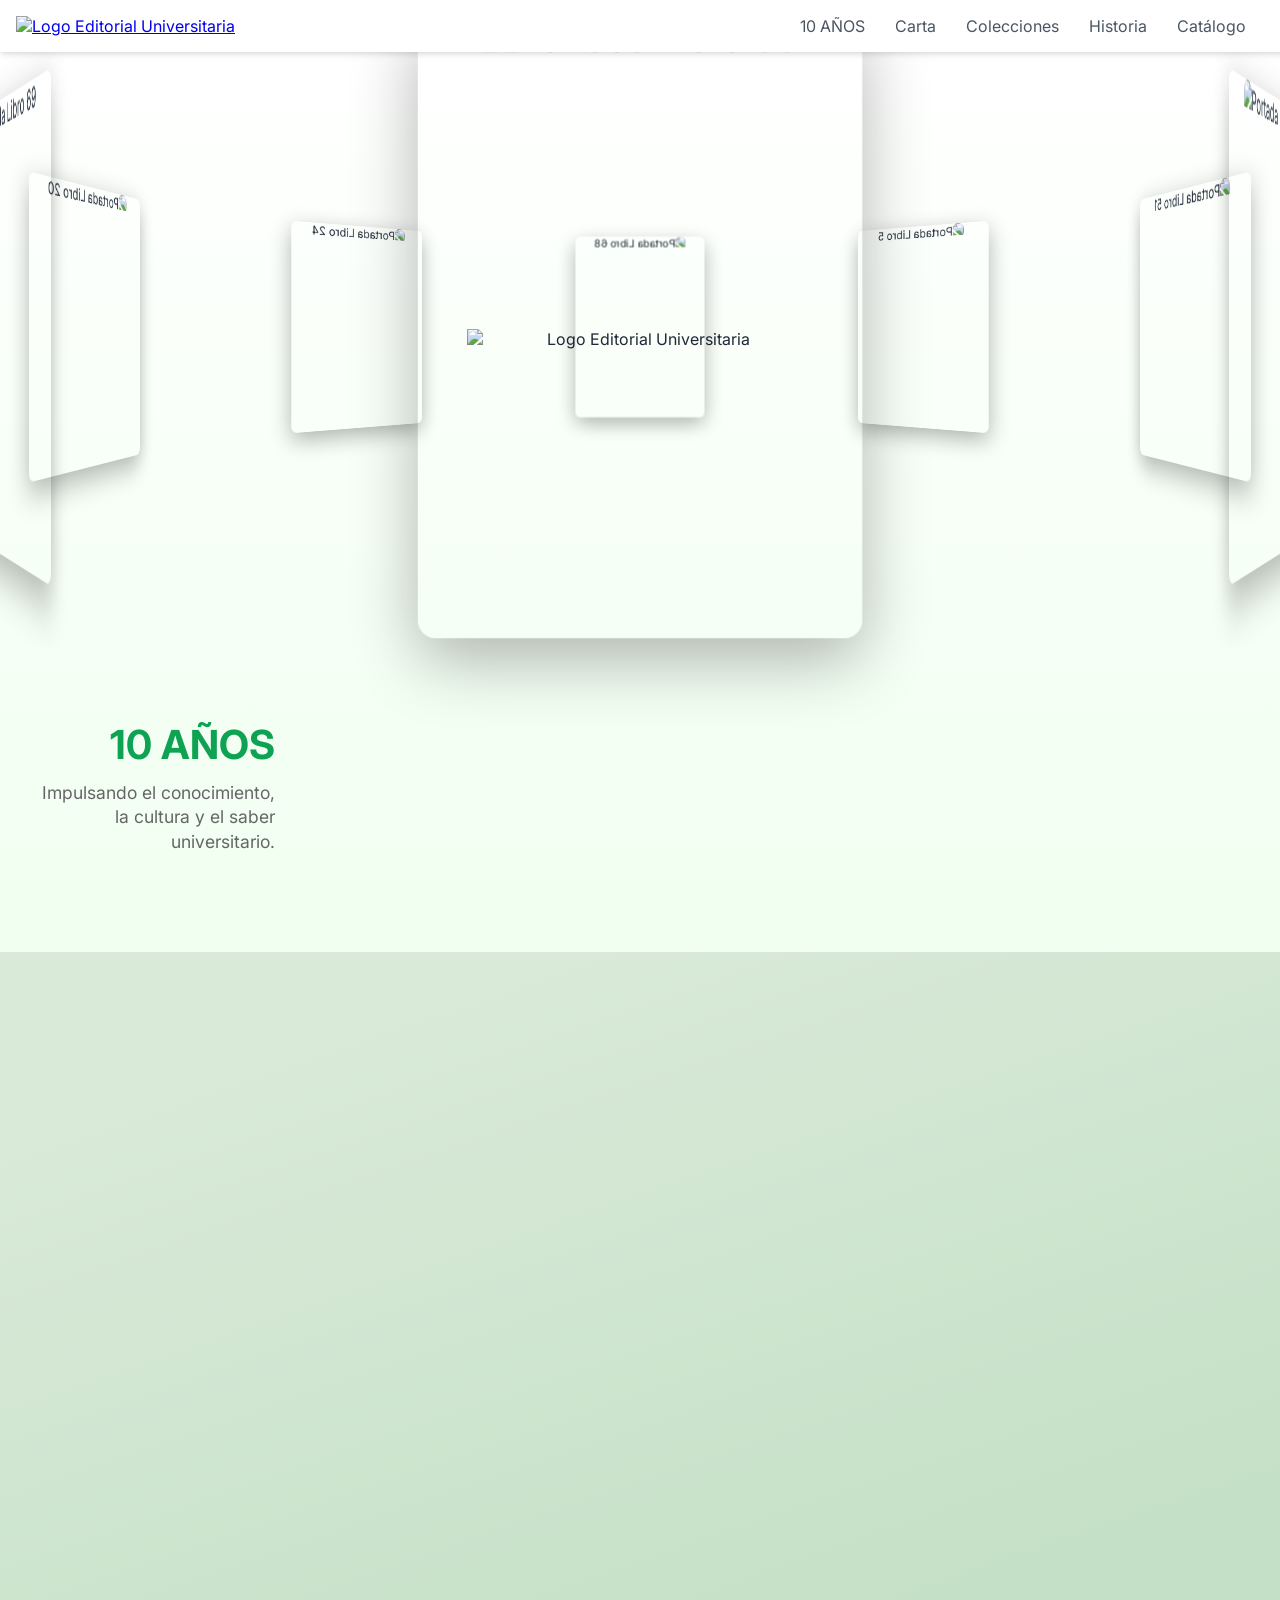
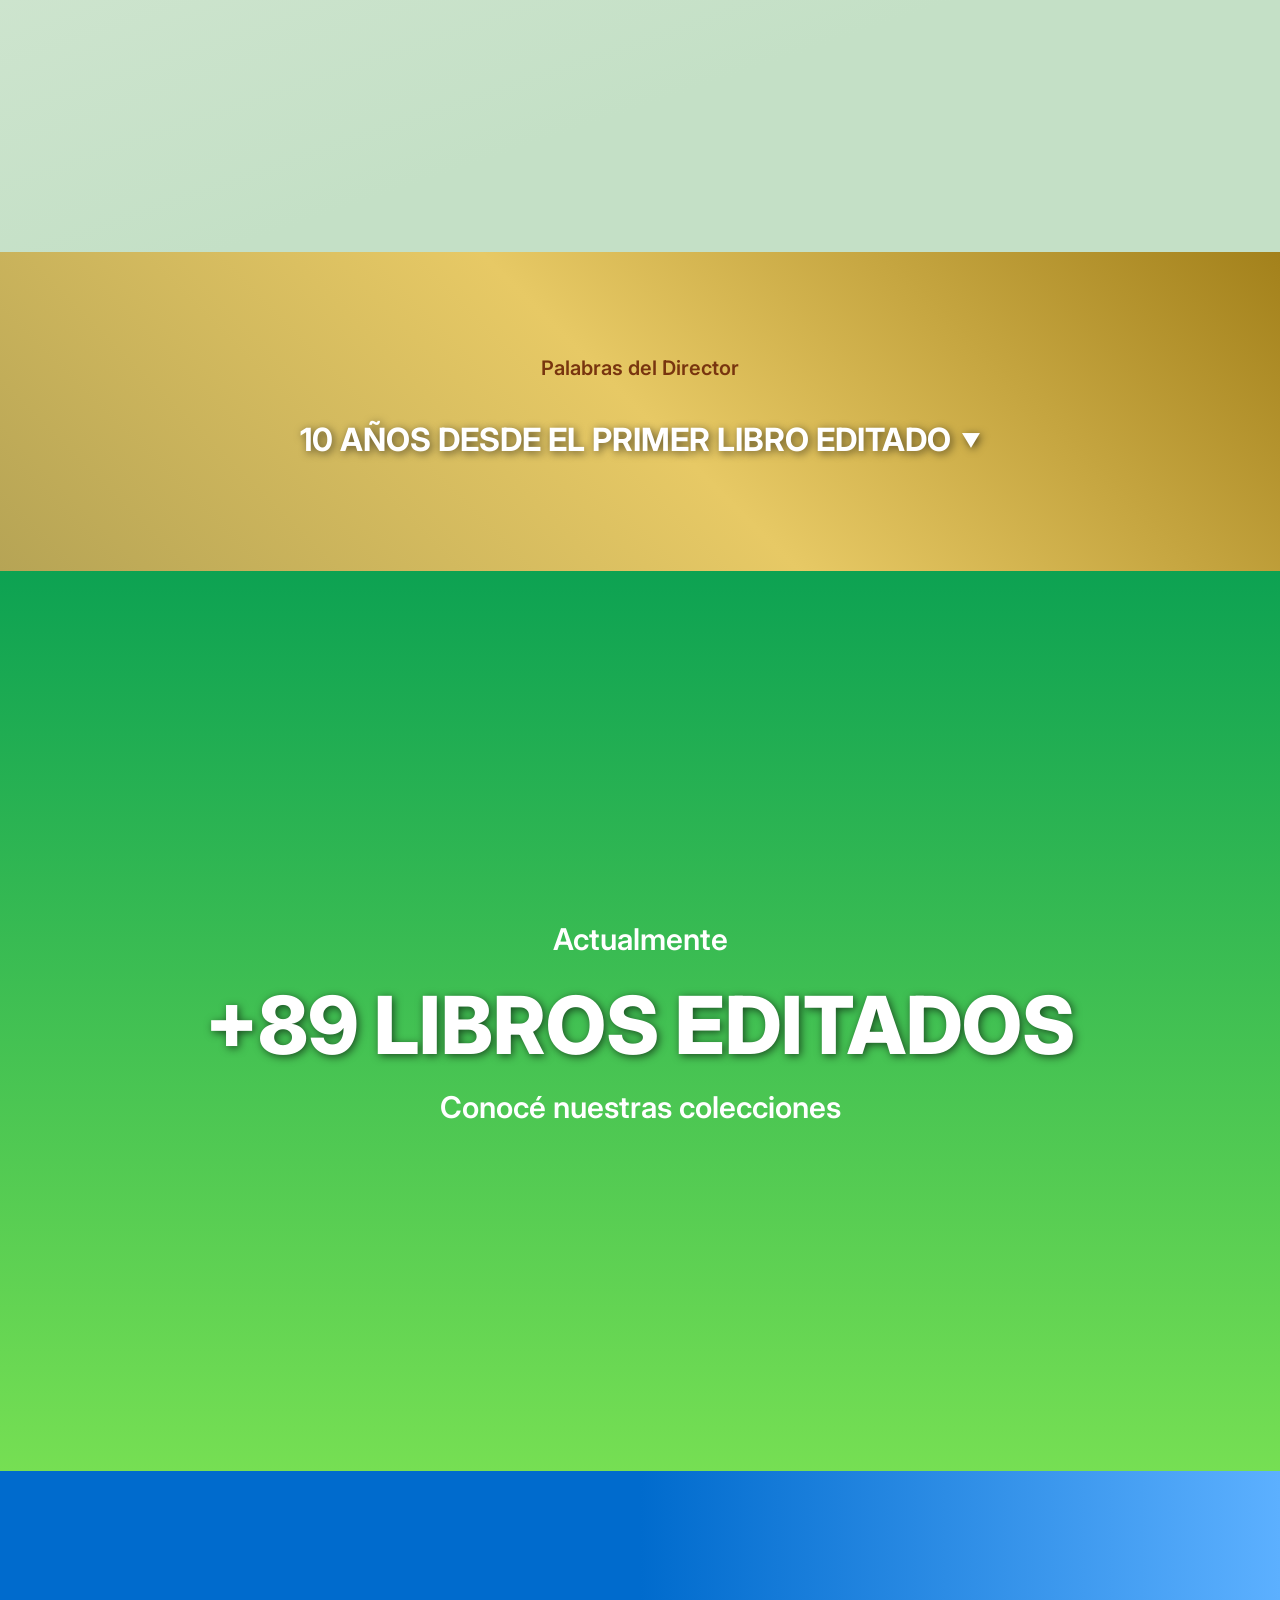
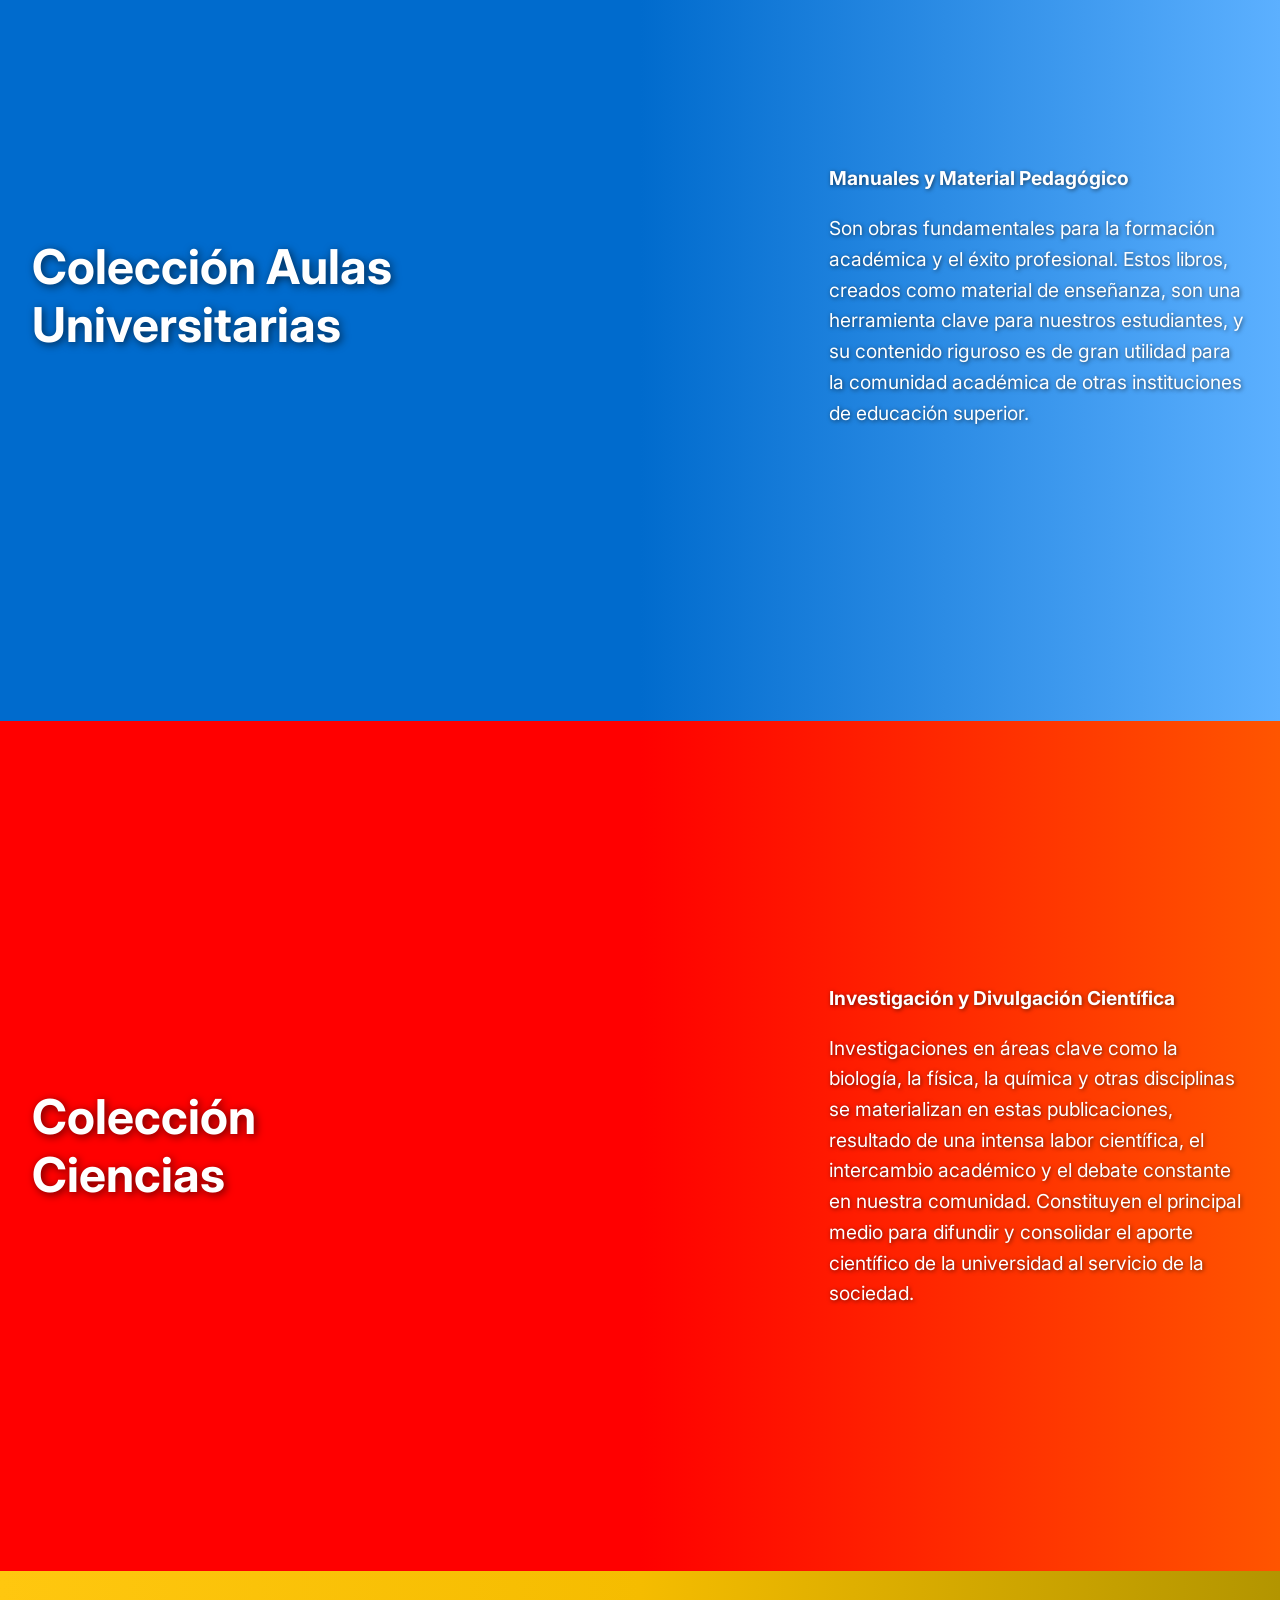
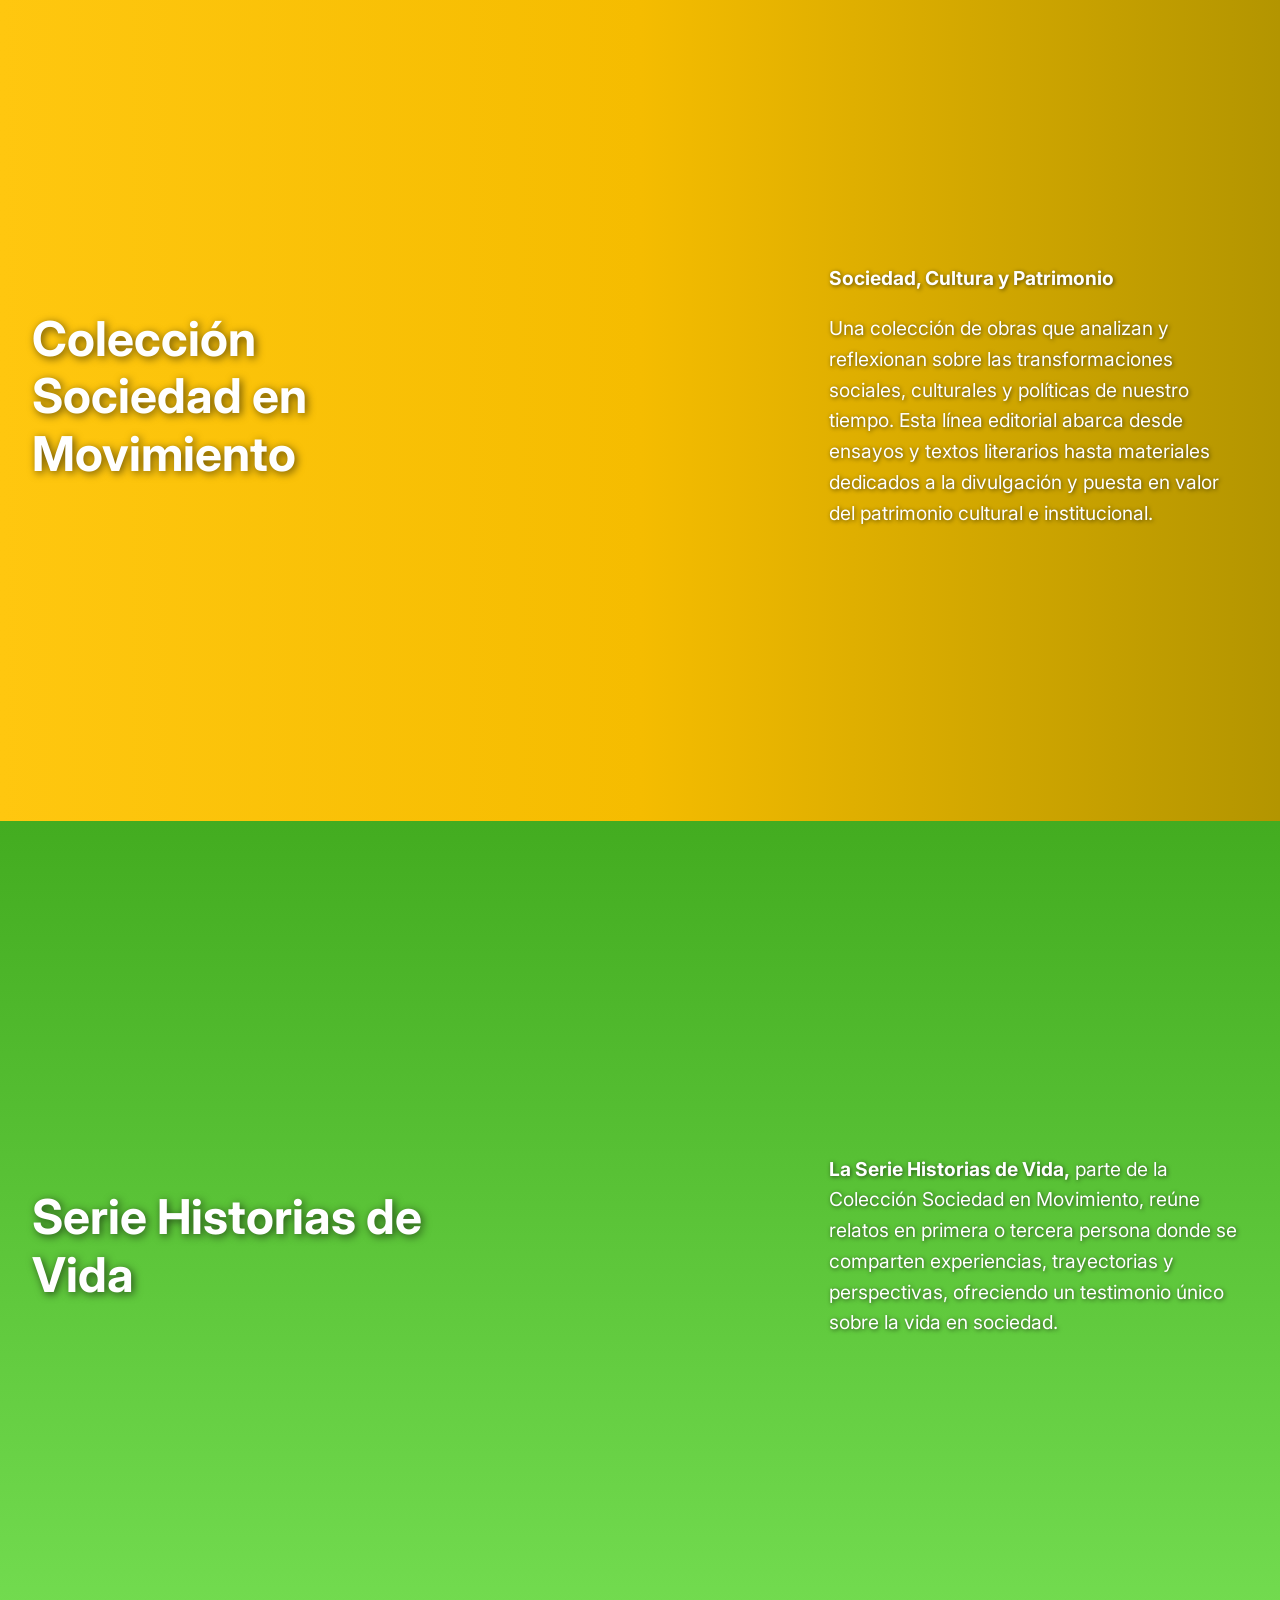
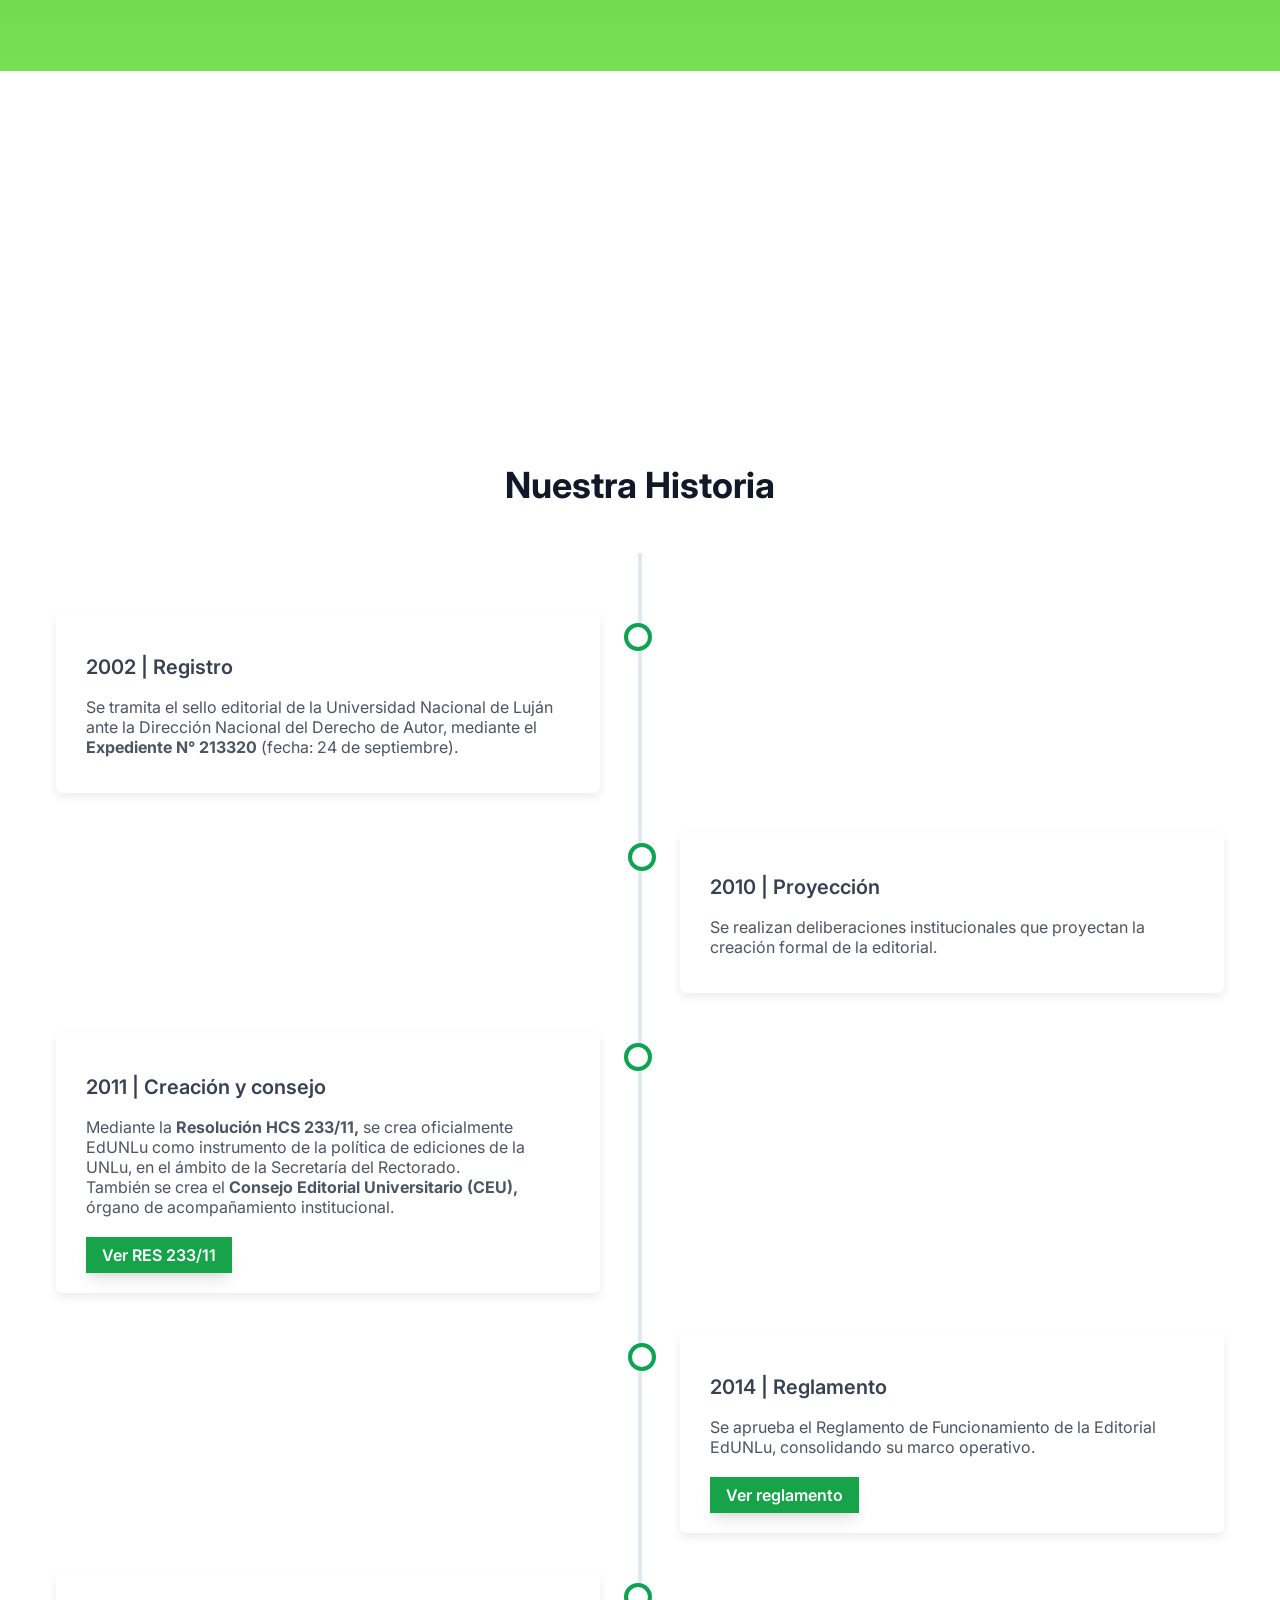
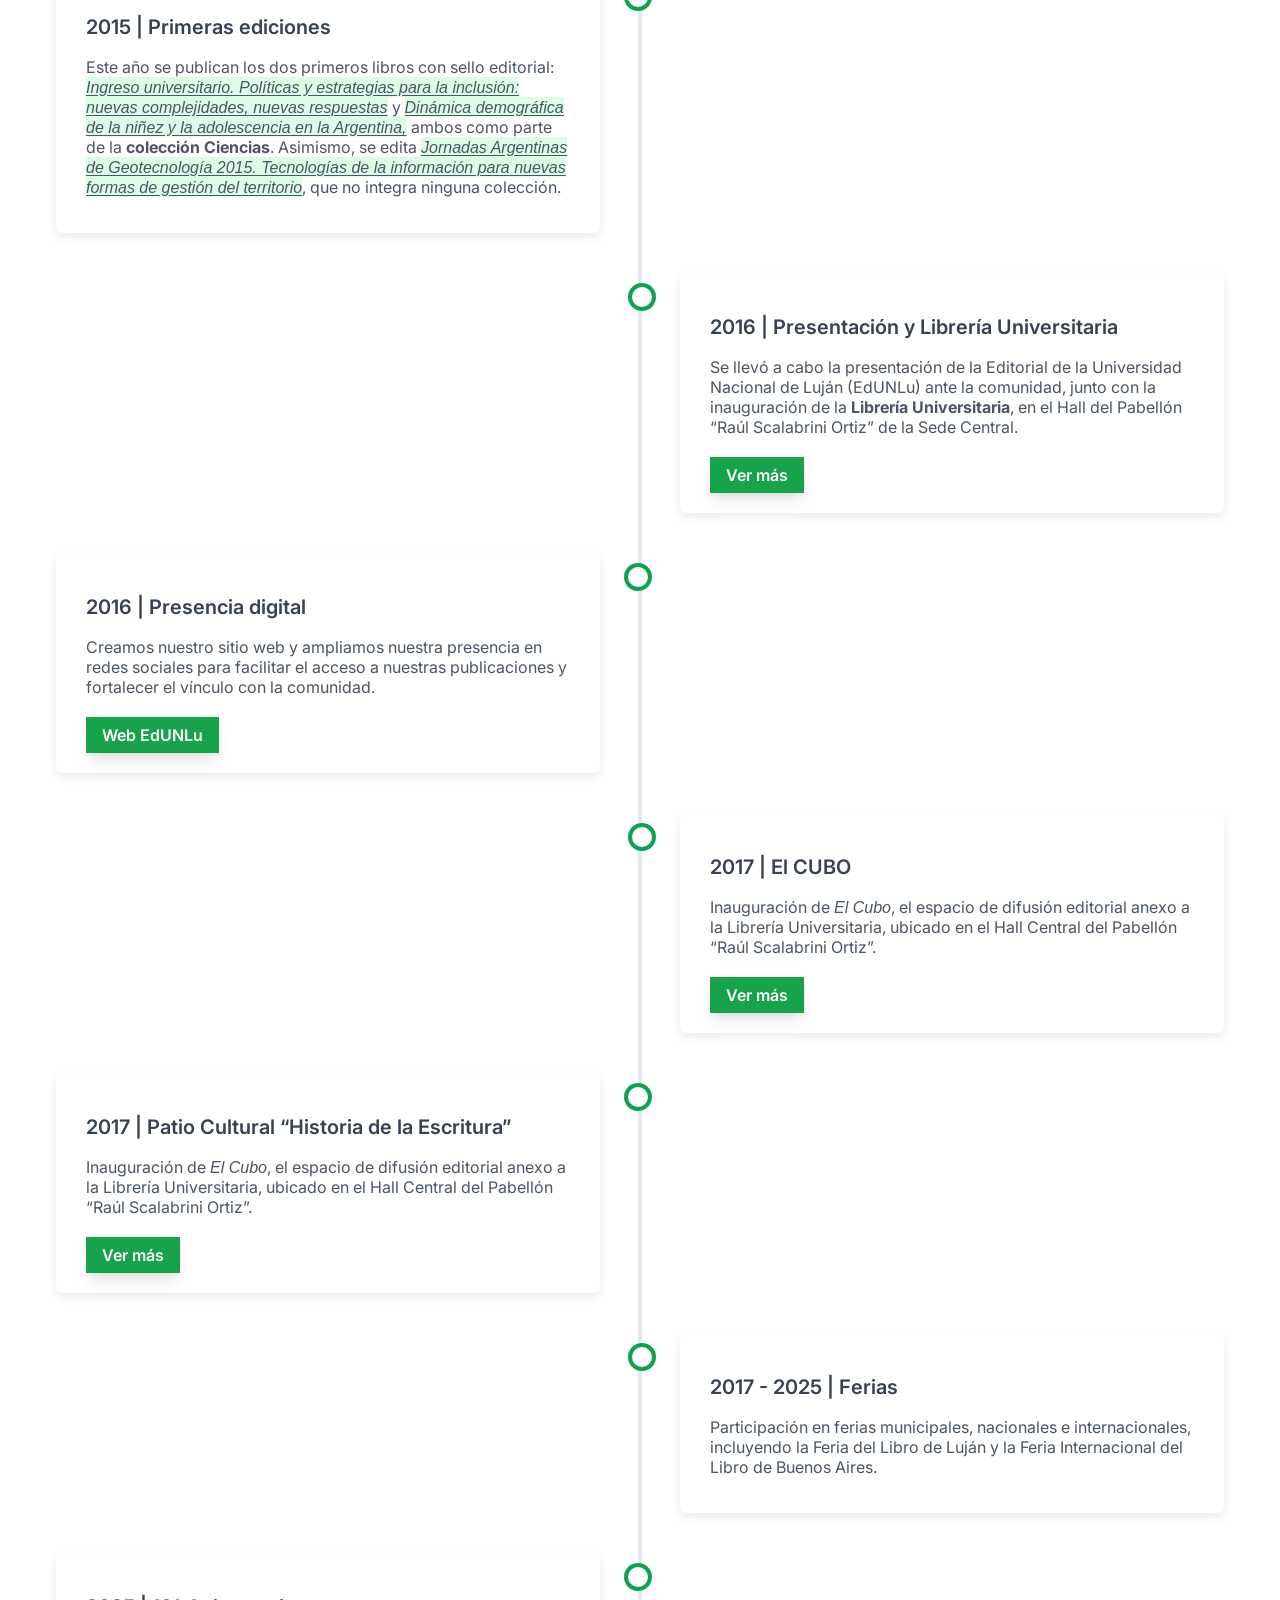
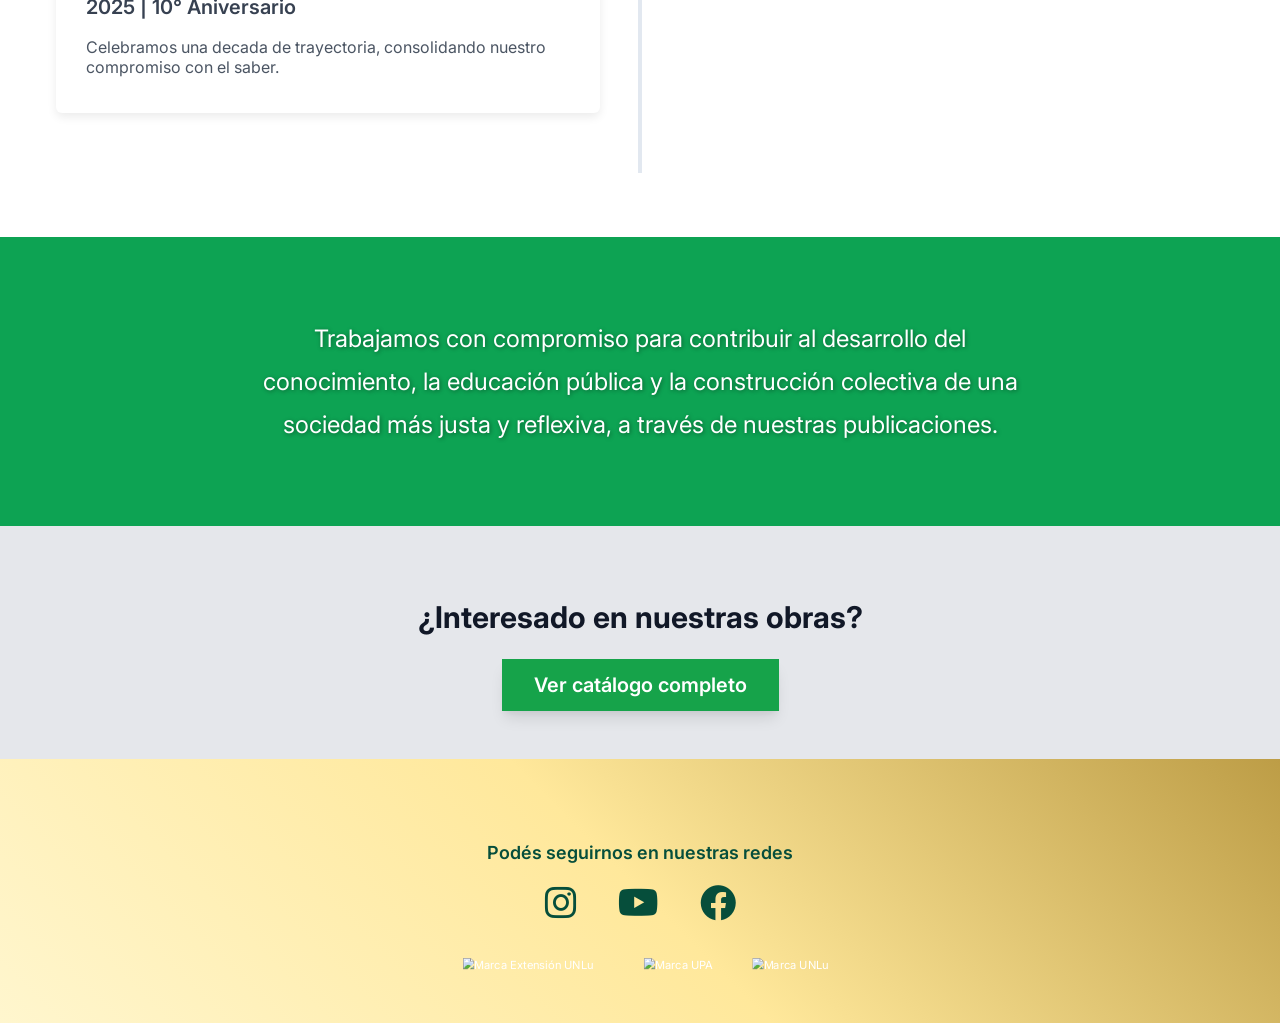
==== commit b38b5079: "Update index.html" ====
--- a/index.html
+++ b/index.html
@@ -397,7 +397,6 @@
     </footer>
 
     <!-- Botón flotante para ir arriba -->
-    <button id="scroll-to-top-btn" title="Ir arriba">&#9650;</button> <!-- Unicode para una flecha hacia arriba -->
 
 <script>
         let player; // Variable global para el reproductor de YouTube
--- a/style.css
+++ b/style.css
@@ -0,0 +1,1412 @@
+body {
+  background-color: #f9fafb;
+  font-family: ui-sans-serif, system-ui, sans-serif;
+  color: #374151;
+  overflow-x: hidden;
+}
+
+header {
+  width: 100%;
+  padding: 1rem;
+  background-color: #ffffff;
+  box-shadow: 0 4px 6px -1px rgba(0, 0, 0, 0.1), 0 2px 4px -1px rgba(0, 0, 0, 0.06);
+  display: flex;
+  justify-content: space-between;
+  align-items: center;
+  z-index: 30;
+  position: relative;
+}
+
+header .flex {
+  display: flex;
+  align-items: center;
+}
+
+header .space-x-2 > :not([hidden]) ~ :not([hidden]) {
+  margin-right: calc(0.5rem * -1);
+  margin-left: calc(0.5rem * 1);
+}
+
+.h-10 {
+  height: 2.5rem;
+}
+
+.w-auto {
+  width: auto;
+}
+
+#desktop-nav .flex {
+  display: flex;
+}
+
+#desktop-nav .space-x-4 > :not([hidden]) ~ :not([hidden]) {
+  margin-right: calc(1rem * -1);
+  margin-left: calc(1rem * 1);
+}
+
+#desktop-nav a {
+  color: #4b5563;
+  transition-property: color;
+  transition-duration: 300ms;
+}
+
+#desktop-nav a:hover {
+  color: #16a34a;
+}
+
+.banner .absolute {
+  position: absolute;
+}
+
+.banner .top-1/2 {
+  top: 50%;
+}
+
+.banner .left-1/2 {
+  left: 50%;
+}
+
+.banner .transform {
+  transform: translate(var(--tw-translate-x), var(--tw-translate-y)) rotate(var(--tw-rotate)) skewX(var(--tw-skew-x)) skewY(var(--tw-skew-y)) scaleX(var(--tw-scale-x)) scaleY(var(--tw-scale-y));
+}
+
+.banner .-translate-x-1/2 {
+  --tw-translate-x: -50%;
+}
+
+.banner .-translate-y-1/2 {
+  --tw-translate-y: -50%;
+}
+
+.banner .w-\[21\.6rem\] {
+  width: 21.6rem;
+}
+
+.banner .h-\[21\.6rem\] {
+  height: 21.6rem;
+}
+
+.banner .object-contain {
+  object-fit: contain;
+}
+
+.content {
+  display: flex;
+  flex-direction: column;
+  align-items: center;
+}
+
+.author-info {
+  display: flex;
+  flex-direction: column;
+  align-items: center;
+  margin-right: 75%;
+}
+
+.author-info h2 {
+  font-size: 1.875rem;
+  line-height: 2.25rem;
+  font-weight: 700;
+}
+
+.author-info p {
+  font-size: 1.125rem;
+  line-height: 1.75rem;
+  color: #6b7280;
+  margin-top: 0.5rem;
+}
+
+@media (min-width: 768px) {
+  .author-info.md\:items-end {
+    align-items: flex-end;
+  }
+}
+
+#carta-director .text-center {
+  text-align: center;
+}
+
+#carta-director .flex-col {
+  flex-direction: column;
+}
+
+#carta-director .py-16 {
+  padding-top: 4rem;
+  padding-bottom: 4rem;
+}
+
+#carta-director .text-xl {
+  font-size: 1.25rem;
+  line-height: 1.75rem;
+}
+
+#carta-director .text-yellow-900 {
+  color: #78350f;
+}
+
+#carta-director .mt-0 {
+  margin-top: 0;
+}
+
+#carta-director .mb-5 {
+  margin-bottom: 1.25rem;
+}
+
+#carta-director .font-semibold {
+  font-weight: 600;
+}
+
+#carta-director .director-letter-container h2 {
+  font-size: 2rem;
+  color: #fff;
+  margin-top: 0;
+  margin-bottom: 0;
+}
+
+#carta-director p {
+  line-height: 1.625;
+}
+
+.text-lg {
+  font-size: 1.125rem;
+  line-height: 1.75rem;
+}
+
+.text-gray-800 {
+  color: #1f2937;
+}
+
+.leading-relaxed {
+  line-height: 1.625;
+}
+
+.mb-4 {
+  margin-bottom: 1rem;
+}
+
+.text-right {
+  text-align: right;
+}
+
+.mt-4 {
+  margin-top: 1rem;
+}
+
+.font-bold {
+  font-weight: 700;
+}
+
+#inicio .section {
+  padding: 1rem;
+  display: flex;
+  flex-direction: column;
+  align-items: center;
+}
+
+#inicio .content-wrapper {
+  text-align: center;
+}
+
+#inicio .text-3xl {
+  font-size: 1.875rem;
+  line-height: 2.25rem;
+}
+
+#inicio .text-white {
+  color: #fff;
+}
+
+#inicio .font-semibold {
+  font-weight: 600;
+}
+
+#inicio .mb-5 {
+  margin-bottom: 1.25rem;
+}
+
+#inicio .mt-4 {
+  margin-top: 1rem;
+}
+
+#aula.flex {
+  display: flex;
+}
+
+#aula.items-center {
+  align-items: center;
+}
+
+#aula.justify-center {
+  justify-content: center;
+}
+
+#aula.h-\[850px\] {
+  height: 850px;
+}
+
+#ciencia.flex {
+  display: flex;
+}
+
+#ciencia.items-center {
+  align-items: center;
+}
+
+#ciencia.justify-center {
+  justify-content: center;
+}
+
+#ciencia.h-\[850px\] {
+  height: 850px;
+}
+
+#sociedad.flex {
+  display: flex;
+}
+
+#sociedad.items-center {
+  align-items: center;
+}
+
+#sociedad.justify-center {
+  justify-content: center;
+}
+
+#sociedad.h-\[850px\] {
+  height: 850px;
+}
+
+#serie-vida.flex {
+  display: flex;
+}
+
+#serie-vida.items-center {
+  align-items: center;
+}
+
+#serie-vida.justify-center {
+  justify-content: center;
+}
+
+#serie-vida.h-\[850px\] {
+  height: 850px;
+}
+
+#timeline-section {
+  padding-top: 4rem;
+  padding-bottom: 4rem;
+  background-color: #ffffff;
+}
+
+#timeline-section .container {
+  max-width: 1280px;
+  margin-left: auto;
+  margin-right: auto;
+}
+
+#timeline-section .px-4 {
+  padding-left: 1rem;
+  padding-right: 1rem;
+}
+
+#timeline-section h2 {
+  font-size: 2.25rem;
+  line-height: 2.5rem;
+  font-weight: 700;
+  text-align: center;
+  color: #111827;
+  margin-bottom: 3rem;
+}
+
+.timeline-content h3 {
+  font-size: 1.25rem;
+  line-height: 1.75rem;
+  font-weight: 600;
+  color: #374151;
+  margin-bottom: 0.5rem;
+}
+
+.timeline-content p {
+  color: #4b5563;
+}
+
+.timeline-content .mt-5 {
+  margin-top: 1.25rem;
+}
+
+.timeline-content .inline-block {
+  display: inline-block;
+}
+
+.timeline-content a.bg-green-600 {
+  background-color: #16a34a;
+}
+
+.timeline-content a.text-white {
+  color: #fff;
+}
+
+.timeline-content a.font-semibold {
+  font-weight: 600;
+}
+
+.timeline-content a.py-2 {
+  padding-top: 0.5rem;
+  padding-bottom: 0.5rem;
+}
+
+.timeline-content a.px-4 {
+  padding-left: 1rem;
+  padding-right: 1rem;
+}
+
+.timeline-content a.shadow-lg {
+  box-shadow: 0 10px 15px -3px rgba(0, 0, 0, 0.1), 0 4px 6px -2px rgba(0, 0, 0, 0.05);
+}
+
+.timeline-content a:hover.hover\:bg-green-800 {
+  background-color: #14532d;
+}
+
+.timeline-content a.transition {
+  transition-property: all;
+  transition-timing-function: cubic-bezier(0.4, 0, 0.2, 1);
+  transition-duration: 300ms;
+}
+
+.timeline-content a.bg-green-100 {
+  background-color: #dcfce7;
+}
+
+.timeline-content a.text-gray-600 {
+  color: #4b5563;
+}
+
+.timeline-content a:hover.hover\:bg-green-400 {
+  background-color: #4ade80;
+}
+
+.timeline-content a.underline {
+  text-decoration-line: underline;
+}
+
+.timeline-content a.underline-offset-2 {
+  text-underline-offset: 2px;
+}
+
+#mission-statement {
+  padding-top: 4rem;
+  padding-bottom: 4rem;
+  background-color: #0da353;
+  color: #fff;
+  text-align: center;
+}
+
+#mission-statement .container {
+  max-width: 1280px;
+  margin-left: auto;
+  margin-right: auto;
+}
+
+#mission-statement .px-4 {
+  padding-left: 1rem;
+  padding-right: 1rem;
+}
+
+#mission-statement p {
+  font-size: 1.5rem;
+  line-height: 2rem;
+}
+
+#catalog-section {
+  padding-top: 3rem;
+  padding-bottom: 3rem;
+  background-color: #e5e7eb;
+  text-align: center;
+}
+
+#catalog-section h2 {
+  font-size: 1.875rem;
+  line-height: 2.25rem;
+  font-weight: 700;
+  color: #111827;
+  margin-bottom: 1.5rem;
+}
+
+#catalog-section a.inline-block {
+  display: inline-block;
+}
+
+#catalog-section a.bg-green-600 {
+  background-color: #16a34a;
+}
+
+#catalog-section a.text-white {
+  color: #fff;
+}
+
+#catalog-section a.text-xl {
+  font-size: 1.25rem;
+  line-height: 1.75rem;
+}
+
+#catalog-section a.font-semibold {
+  font-weight: 600;
+}
+
+#catalog-section a.py-3 {
+  padding-top: 0.75rem;
+  padding-bottom: 0.75rem;
+}
+
+#catalog-section a.px-8 {
+  padding-left: 2rem;
+  padding-right: 2rem;
+}
+
+#catalog-section a.shadow-lg {
+  box-shadow: 0 10px 15px -3px rgba(0, 0, 0, 0.1), 0 4px 6px -2px rgba(0, 0, 0, 0.05);
+}
+
+#catalog-section a:hover.hover\:bg-green-700 {
+  background-color: #15803d;
+}
+
+#catalog-section a.transition {
+  transition-property: all;
+  transition-timing-function: cubic-bezier(0.4, 0, 0.2, 1);
+  transition-duration: 300ms;
+}
+
+#footer-section {
+  color: #fff;
+  padding-top: 3rem;
+  padding-bottom: 3rem;
+  text-align: center;
+}
+
+#footer-section .container {
+  max-width: 1280px;
+  margin-left: auto;
+  margin-right: auto;
+}
+
+#footer-section .px-4 {
+  padding-left: 1rem;
+  padding-right: 1rem;
+}
+
+#footer-section p {
+  color: #064e3b;
+  font-weight: 600;
+  font-size: 1.125rem;
+  line-height: 1.75rem;
+  margin-top: 2rem;
+  margin-bottom: 1rem;
+}
+
+#footer-section .space-x-8 > :not([hidden]) ~ :not([hidden]) {
+  margin-right: calc(2rem * 0);
+  margin-left: calc(2rem * 1);
+}
+
+#footer-section .text-4xl {
+  font-size: 2.25rem;
+  line-height: 2.5rem;
+}
+
+#footer-section a.text-emerald-900 {
+  color: #064e3b;
+}
+
+#footer-section a:hover.hover\:text-pink-500 {
+  color: #ec4899;
+}
+
+#footer-section a:hover.hover\:text-red-600 {
+  color: #dc2626;
+}
+
+#footer-section a:hover.hover\:text-blue-600 {
+  color: #2563eb;
+}
+
+#footer-section a.transition {
+  transition-property: color;
+  transition-duration: 300ms;
+}
+
+#footer-section .flex {
+  display: flex;
+}
+
+#footer-section .flex-col {
+  flex-direction: column;
+}
+
+#footer-section .justify-center {
+  justify-content: center;
+}
+
+#footer-section .items-center {
+  align-items: center;
+}
+
+#footer-section .gap-2 {
+  gap: 0.5rem;
+}
+
+#footer-section .mt-8 {
+  margin-top: 2rem;
+}
+
+#footer-section .scale-\[0\.7\] {
+  transform: scale(0.7);
+}
+
+@media (min-width: 768px) {
+  #footer-section .md\:flex-row {
+    flex-direction: row;
+  }
+}
+.link {
+  text-decoration: none;
+}
+.margen-head {
+  margin-right: 20px;
+  gap: 30px;
+}
+.firma-dir {
+  text-align: right;
+}
+/* --- ESTILOS GENERALES Y RESETEO --- */
+        html {
+            scroll-behavior: smooth; /* Desplazamiento suave para los anclajes */
+        }
+
+        body {
+            margin: 0;
+            font-family: 'Inter', sans-serif; /* Usando Inter como base para todo el body */
+            color: #fff; /* Color de texto predeterminado */
+            background-color: #0da353; /* Color de fondo inicial para la sección de inicio */
+            overflow-x: hidden; /* Evita el scroll horizontal */
+            overscroll-behavior-y: none; /* Evita el efecto "rebote" al final del scroll */
+            transition: background-color 0.8s ease; /* Transición suave para el cambio de color de fondo */
+        }
+
+        /* Estilos CSS personalizados para el efecto de Slider 3D - conservando la lógica original */
+        .banner {
+            width: 100%;
+            height: 100vh;
+            text-align: center;
+            overflow: hidden;
+            position: relative;
+            background: linear-gradient(to bottom, #FFFFFF, #F0FFF0); /* Fondo con gradiente actualizado */
+            display: flex;
+            flex-direction: column;
+            justify-content: center;
+            align-items: center;
+        }
+
+        .banner .slider {
+            position: absolute;
+            width: 200px; /* Ancho base de cada portada de libro */
+            height: 280px; /* Alto base de cada portada de libro */
+            top: 15%; /* Ajustado para un mejor centrado vertical */
+            left: calc(50% - 100px); /* Centrado horizontal */
+            transform-style: preserve-3d; /* Preserva la transformación 3D de los hijos */
+            transform: perspective(1000px); /* Perspectiva para el efecto 3D */
+            animation: autoRun 20s linear infinite; /* Animación para rotación automática */
+            z-index: 20; /* Aumentado el z-index para que el slider esté por encima del logo */
+        }
+
+        @keyframes autoRun {
+            from {
+                transform: perspective(1000px) rotateX(-16deg) rotateY(0deg);
+            }
+            to {
+                transform: perspective(1000px) rotateX(-16deg) rotateY(360deg);
+            }
+        }
+
+        .banner .slider .item {
+            position: absolute;
+            inset: 0 0 0 0; /* Ocupa todo el espacio del padre */
+            /* Calcula la posición y profundidad para el efecto 3D basado en variables CSS */
+            transform:
+                rotateY(calc((var(--position) - 1) * (360 / var(--quantity)) * 1deg))
+                translateZ(550px); /* Distancia desde el centro del círculo */
+            border-radius: 8px; /* Bordes redondeados para las portadas de libros */
+            overflow: hidden; /* Asegura que la imagen no se desborde */
+            box-shadow: 0 10px 30px rgba(0, 0, 0, 0.3); /* Sombra suave para profundidad */
+            transition: transform 0.5s ease-out; /* Transición suave para posibles interacciones futuras */
+        }
+
+        .banner .slider .item img {
+            width: 100%;
+            height: 100%;
+            object-fit: cover; /* Asegura que las imágenes cubran el área del item */
+            border-radius: 8px; /* Aplica bordes redondeados también a las imágenes */
+            /* Transición de opacidad y filtro para un cambio suave */
+            transition: opacity 0.5s ease-in-out, filter 0.5s ease-in-out;
+        }
+
+        .banner .content {
+            position: absolute;
+            bottom: 0;
+            left: 50%;
+            transform: translateX(-50%);
+            width: min(1400px, 100vw);
+            height: max-content;
+            padding-bottom: 80px; /* Espacio desde la parte inferior */
+            display: flex;
+            flex-wrap: wrap;
+            justify-content: space-between;
+            align-items: center;
+            z-index: 1;
+        }
+
+        .banner .content .author-info {
+            text-align: right;
+            max-width: 250px;
+            padding-right: 20px;
+        }
+
+        .banner .content .author-info h2 {
+            font-size: 2.5em;
+            margin-bottom: 10px;
+            color: #444;
+        }
+        .banner .content .author-info p {
+            font-size: 1.1em;
+            color: #666;
+            line-height: 1.4;
+        }
+
+        /* Ajustes responsivos para el banner */
+        @media screen and (max-width: 1023px) {
+            .banner .slider {
+                width: 160px;
+                height: 220px;
+                left: calc(50% - 80px);
+                top: 10%;
+            }
+            .banner .slider .item {
+                transform:
+                    rotateY(calc((var(--position) - 1) * (360 / var(--quantity)) * 1deg))
+                    translateZ(300px);
+            }
+            .banner .content .author-info {
+                text-align: center;
+                max-width: unset;
+                width: 100%;
+                margin-top: 30px;
+            }
+        }
+
+        @media screen and (max-width: 767px) {
+            .banner {
+                height: 80vh;
+            }
+            .banner .slider {
+                width: 120px;
+                height: 180px;
+                left: calc(50% - 60px);
+                top: 8%;
+            }
+            .banner .slider .item {
+                transform:
+                    rotateY(calc((var(--position) - 1) * (360 / var(--quantity)) * 1deg))
+                    translateZ(200px);
+            }
+            .banner .content {
+                padding-bottom: 40px;
+            }
+            .banner .content .author-info h2 {
+                font-size: 1.8em;
+            }
+            .banner .content .author-info p {
+                font-size: 0.9em;
+            }
+        }
+
+/* --- TIMELINE GENERAL --- */
+.timeline {
+  position: relative;
+  max-width: 1500px;
+  margin: 0 auto;
+  padding: 40px 0;
+}
+
+.timeline::after {
+  content: '';
+  position: absolute;
+  width: 4px;
+  background-color: #e2e8f0; /* Línea central */
+  top: 0;
+  bottom: 0;
+  left: 50%;
+  transform: translateX(-50%);
+  z-index: 0;
+}
+
+/* --- CONTENEDORES --- */
+.timeline-container {
+  position: relative;
+  width: 50%;
+  padding: 20px 40px;
+  box-sizing: border-box;
+  background: inherit;
+}
+
+/* --- CONTENIDO --- */
+.timeline-content {
+  padding: 20px 30px;
+  background-color: #fff;
+  position: relative;
+  border-radius: 6px;
+  box-shadow: 0 4px 10px rgba(0,0,0,0.08);
+  transition: all 0.3s ease;
+  z-index: 1;
+}
+
+.timeline-content:hover {
+  transform: translateY(-6px);
+  box-shadow: 0 8px 20px rgba(13, 163, 83, 0.3);
+}
+
+/* --- CÍRCULO --- */
+.timeline-container::after {
+  content: '';
+  position: absolute;
+  top: 30px;
+  width: 20px;
+  height: 20px;
+  background: #fff;
+  border: 4px solid #0da353;
+  border-radius: 50%;
+  z-index: 2;
+}
+
+/* --- FLECHAS --- */
+.timeline-container::before {
+  content: "";
+  position: absolute;
+  top: 38px;
+  border: 8px solid transparent;
+  z-index: 1;
+}
+
+/* --- LADO IZQUIERDO --- */
+.left-timeline {
+  left: 0;
+  text-align: left; /* 👈 Importante: textos alineados a la izquierda */
+}
+
+.left-timeline::after {
+  right: -12px; /* círculo tocando la línea central */
+}
+
+.left-timeline::before {
+  right: 28px; /* flecha apuntando al bloque */
+  border-left-color: #fff;
+}
+
+/* --- LADO DERECHO --- */
+.right-timeline {
+  left: 50%;
+  text-align: left; /* mantenemos igual */
+}
+
+.right-timeline::after {
+  left: -12px; /* círculo tocando la línea central */
+}
+
+.right-timeline::before {
+  left: 28px;
+  border-right-color: #fff;
+}
+
+/* --- RESPONSIVE --- */
+@media screen and (max-width: 768px) {
+  .timeline::after {
+    left: 20px;
+  }
+
+  .timeline-container {
+    width: 100%;
+    padding-left: 60px;
+    padding-right: 25px;
+    text-align: left;
+  }
+
+  .timeline-container::after {
+    left: 8px;
+  }
+
+  .timeline-container::before {
+    left: 24px;
+    border: 8px solid transparent;
+    border-right-color: #fff;
+  }
+
+  .right-timeline {
+    left: 0;
+  }
+}
+#desktop-nav ul {
+  list-style: none;   /* elimina las viñetas */
+  margin: 0;          /* quita margen extra */
+  padding: 0;         /* quita padding por defecto */
+  margin-right: 50px;
+}
+#hamburger-button {
+  margin-right: 25px;
+}
+
+        /* --- IMAGEN FLOTANTE (NUEVOS ESTILOS) --- */
+        #floating-image {
+            position: fixed;
+            top: 50%;
+            left: 50%;
+            transform: translate(-50%, -50%);
+            width: 300px;
+            height: 300px;
+            max-width: 30vw;
+            max-height: 40vh;
+            object-fit: contain;
+            z-index: 1000;
+            transition: opacity 0.4s ease-in-out;
+            pointer-events: none; /* La imagen no interfiere con el ratón */
+        }
+
+        .fade-out {
+            opacity: 0;
+        }
+
+        /* --- ESTRUCTURA DE SECCIONES Y CONTENIDO (NUEVOS ESTILOS) --- */
+        .section {
+            height: 100vh;
+            display: flex;
+            justify-content: center;
+            align-items: center;
+            padding: 0 2rem;
+            box-sizing: border-box;
+        }
+
+        .content-wrapper {
+            display: flex;
+            justify-content: space-between; /* Restaurado para espaciar text-left y text-right */
+            align-items: center;
+            width: 100%;
+            max-width: 1400px; /* Ancho máximo para el contenido */
+        }
+
+        /* Nueva regla para centrar el content-wrapper específicamente en la sección de inicio */
+        #inicio .content-wrapper {
+            flex-direction: column; /* Apila el contador y el nuevo texto */
+            justify-content: center; /* Centra horizontal y verticalmente el contenido */
+            text-align: center; /* Asegura que el texto dentro esté centrado */
+        }
+        
+        .text-left {
+            flex-basis: 35%; /* Cada caja de texto ocupa el 35% del espacio */
+            padding: 2rem;
+            text-align: left; /* Alineación del texto a la izquierda */
+        }
+
+        .text-right {
+            flex-basis: 35%; /* Cada caja de texto ocupa el 35% del espacio */
+            padding: 2rem;
+            text-align: right; /* Alineación del texto a la derecha */
+        }
+
+        /* Estilos para los nuevos carruseles de colección */
+        .carousel-container-collection {
+            width: 250px; /* Ancho fijo para el carrusel */
+            height: 350px; /* Alto fijo para el carrusel */
+            overflow: hidden;
+            margin: 0 2rem;
+            flex-shrink: 0;
+            border-radius: 8px;
+            /* No box-shadow como se solicitó */
+        }
+
+        .carousel-track-collection {
+            display: flex;
+            white-space: nowrap; /* Mantiene los elementos en una sola línea */
+            height: 100%; /* Asegura que la pista ocupe toda la altura del contenedor */
+        }
+
+        .carousel-item-collection {
+            flex: 0 0 auto; /* Evita que los elementos se encojan o crezcan */
+            width: 250px; /* Cada elemento ocupa el ancho del contenedor */
+            height: 100%;
+            display: inline-block; /* Para compatibilidad con navegadores antiguos con white-space: nowrap */
+        }
+
+        .carousel-item-collection img {
+            width: 100%;
+            height: 100%;
+            object-fit: contain; /* Asegura que la imagen cubra el área, recortando si es necesario */
+            border-radius: 8px;
+        }
+
+
+        .section h1 {
+            font-size: 3rem;
+            font-weight: bold;
+            text-shadow: 2px 2px 8px rgba(0, 0, 0, 0.6);
+            margin: 0;
+            line-height: 1.2; /* Reducido el interlineado para los títulos */
+            color: #fff; /* Texto blanco para los títulos de sección */
+        }
+
+        .section p {
+            font-size: 1.1rem;
+            line-height: 1.6;
+            text-shadow: 1px 1px 4px rgba(0, 0, 0, 0.6);
+            margin: 0;
+            color: #fff; /* Texto blanco para los párrafos de sección */
+        }
+
+        .collection-h1 {
+            font-size: 3rem;
+            font-weight: bold;
+            text-shadow: 2px 2px 8px rgba(0, 0, 0, 0.6);
+            margin: 0;
+            line-height: 1.2; /* Reducido el interlineado para los títulos */
+            color: #fff; /* Texto blanco para los títulos de sección */
+        }
+        .collection-p {
+            font-size: clamp(0.9rem, 3vw, 1.2rem); /* Mínimo 0.9rem, preferido 3vw, máximo 1.5rem */
+            line-height: 1.6;
+            text-shadow: 1px 1px 4px rgba(0, 0, 0, 0.6);
+            margin: 0;
+            color: #fff; /* Texto blanco para los párrafos de sección */
+        }
+
+
+        /* Estilos para el nuevo contador */
+        .counter-display {
+            font-size: 5rem; /* Tamaño de fuente grande para visibilidad */
+            line-height: 120%; /* Interlineado  */
+            font-weight: 800; /* Extra negrita */
+            color: #fff; /* Color blanco */
+            text-shadow: 2px 2px 8px rgba(0, 0, 0, 0.6);
+            margin: 0 2rem; /* Añade un margen horizontal */
+            flex-shrink: 0; /* Evita que se encoja */
+            text-align: center; /* Centrar el texto dentro del contador */
+        }
+
+        /* Ajustes responsivos para el texto de las colecciones */
+        @media (max-width: 1000px) { /* Ajustado a 750px como se solicitó */
+            .counter-display {
+                font-size: 3rem;
+                margin-top: 1rem; /* Espacio desde el texto apilado */
+                margin-bottom: 1rem;
+            }
+            .content-wrapper {
+                flex-direction: column; /* Apila los elementos verticalmente */
+                justify-content: center;
+                text-align: center;
+            }
+
+            .text-left, .text-right {
+                flex-basis: auto; /* Ancho automático */
+                text-align: left; /* Centrar el texto para móviles */
+                padding: 1rem;
+            }
+
+            .carousel-container-collection {
+                width: 180px; /* Carrusel más pequeño en móvil */
+                height: 250px; /* Ajusta la altura para móvil */
+                margin: 1rem 0; /* Ajusta el margen para el apilamiento */
+            }
+            .carousel-item-collection {
+                width: 180px; /* Ajusta el ancho del elemento para móvil */
+            }
+
+            .section h1 {
+                font-size: 2.5rem;
+                margin-bottom: 1rem;
+            }
+
+            .section p {
+                font-size: 1rem;
+            }
+
+            #floating-image {
+                width: 180px;
+                height: 180px;
+                max-width: 45vw;
+                max-height: 45vh;
+            }
+        }
+
+        /* Nuevos estilos para el carrusel de historia */
+        .carousel-container-history {
+            width: 100%; /* Ancho completo de la sección */
+            overflow: hidden;
+            margin: 0 auto; /* Centra el carrusel */
+            border-radius: 8px;
+            height: 300px; /* Alto fijo para el carrusel de historia */
+        }
+
+        .carousel-track-history {
+            display: flex;
+            white-space: nowrap;
+            height: 100%;
+        }
+
+        .carousel-item-history {
+            flex: 0 0 auto; /* Evita que los elementos se encojan o crezcan */
+            width: 400px; /* Ancho de cada imagen en el carrusel de historia */
+            height: 100%;
+            display: inline-block;
+        }
+
+        .carousel-item-history img {
+            width: 100%;
+            height: 100%;
+            object-fit: cover; /* Asegura que la imagen cubra el área, recortando si es necesario */
+            border-radius: 0; /* Sin bordes redondeados para una pared sin fisuras */
+        }
+
+        /* Ajustes responsivos para el carrusel de historia */
+        @media (max-width: 1024px) {
+            .carousel-item-history {
+                width: 300px; /* Ajusta el ancho para tabletas */
+            }
+            /* La altura de .carousel-container-history ahora es fija en 300px, no es necesario ajustarla aquí */
+        }
+
+        @media (max-width: 768px) {
+            .carousel-item-history {
+                width: 100vw; /* Ancho completo del viewport para móvil */
+            }
+            /* La altura de .carousel-container-history ahora es fija en 300px, no es necesario ajustarla aquí */
+        }
+
+
+        /* --- COLORES DE FONDO PARA CADA SECCIÓN (NUEVOS ESTILOS) --- */
+        #inicio { background-image: linear-gradient(rgb(13, 162, 82), rgb(118, 223, 83)); }
+        #aula { background: linear-gradient(90deg, rgba(0, 107, 205, 1) 0%, rgba(0, 107, 205, 1) 50%, rgba(92, 176, 255, 1) 100%); /* Azul para Aulas Universitarias */ }
+        #ciencia { background: linear-gradient(90deg,rgba(255, 0, 0, 1) 0%, rgba(255, 0, 0, 1) 50%, rgba(255, 85, 0, 1) 100%); /* Rojo para Ciencias */ }
+        #sociedad { background: linear-gradient(90deg,rgba(255, 199, 15, 1) 0%, rgba(245, 188, 0, 1) 50%, rgba(179, 149, 0, 1) 100%); /* Amarillo para Sociedad en Movimiento */ }
+        #serie-vida { background-image: linear-gradient(rgb(67, 172, 32), rgb(118, 223, 83)); }
+        #our-history-images {
+            background-color: #FFFFFF; /* Cambiado a blanco para esta sección */
+            color: #2F4F4F; /* Ajusta el color del texto para que contraste con el blanco */
+            padding: 0; /* Eliminar padding para que el muro de fotos ocupe todo el ancho */
+            height: 300px; /* Altura fija para esta sección */
+            min-height: unset; /* Anula la altura mínima anterior */
+        }
+        
+        /* Asegura que el fondo de la sección de la línea de tiempo sea blanco */
+        #timeline-section {
+            background-color: #FFFFFF;
+        }
+
+        /* Nuevos estilos específicos de la sección */
+        #mission-statement {
+            background-color: #0da353; /* Color de fondo actualizado a #0da353 */
+            color: #fff; /* Texto blanco */
+            padding: 80px 2rem; /* Añade algo de padding */
+            box-sizing: border-box;
+            display: flex;
+            justify-content: center;
+            align-items: center;
+        }
+        #mission-statement p {
+            max-width: 800px; /* Limita el ancho para legibilidad */
+            font-size: 1.5rem; /* Tamaño de fuente más grande */
+            line-height: 1.8;
+            margin: 0 auto;
+            text-shadow: 1px 1px 4px rgba(0, 0, 0, 0.4);
+        }
+        @media (max-width: 768px) {
+            #mission-statement p {
+                font-size: 1.2rem;
+            }
+        }
+
+        /* Estilos de la sección de video */
+        #video-section {
+            background-image: 
+            url('https://edunlu-editorial.github.io/10-ANIVERSARIO/activos/fondo-video.png'), /* Ícono o imagen */
+            linear-gradient(161.15deg, #DAEAD9 12.73%, #C4E0C6 72.95%); /* Tu degradado */
+            background-repeat: no-repeat; /* Evita que el icono se repita */
+            background-position: center calc(100% - 40px), center; /* Posición del icono y luego del degradado */
+            background-size: 40% auto, cover; /* Tamaño del icono y luego del degradado */
+            padding: 0; /* Se eliminó el padding vertical para permitir la altura completa */
+            display: flex;
+            justify-content: center;
+            align-items: center;
+            box-sizing: border-box;
+            overflow: hidden; /* Asegura que no haya desbordamiento */
+            width: 100%; /* Asegura que la sección ocupe todo el ancho */
+            height: 100vh; /* Asegura que la sección ocupe todo el alto */
+        }
+
+        .video-responsive {
+            position: relative;
+            width: 100%; /* Cambiado a 100% para llenar la sección */
+            /* Se eliminó max-width para permitir que se expanda completamente */
+            padding-bottom: 56.25%; /* Relación de aspecto 16:9 */
+            height: 0;
+            overflow: hidden;
+        }
+
+        .video-responsive iframe {
+            position: absolute;
+            top: 0;
+            left: 0;
+            width: 100%;
+            height: 100%;
+            border: 0;
+        }
+
+        /* Nuevos estilos para el botón de desplazamiento hacia arriba */
+        #scroll-to-top-btn {
+            display: none; /* Oculto por defecto */
+            position: fixed; /* Posición fija */
+            bottom: 20px; /* 20px desde la parte inferior */
+            right: 20px; /* 20px desde la derecha */
+            z-index: 99; /* Z-index alto para estar encima */
+            border: none; /* Sin borde */
+            outline: none; /* Sin contorno */
+            background-color: rgba(0, 0, 0, 0.5); /* Fondo negro con 50% de transparencia */
+            color: white; /* Texto/icono blanco */
+            cursor: pointer; /* Cursor de puntero al pasar el ratón */
+            padding: 15px; /* Algo de padding */
+            border-radius: 0; /* Forma cuadrada (se eliminó border-radius: 50%) */
+            font-size: 22px; /* Tamaño del icono */
+            box-shadow: 0 4px 8px rgba(0, 0, 0, 0.3); /* Sombra suave */
+            transition: background-color 0.3s ease, transform 0.3s ease; /* Transiciones suaves */
+        }
+
+        #scroll-to-top-btn:hover {
+            background-color: rgba(0, 0, 0, 0.7); /* Negro más oscuro al pasar el ratón (70% de transparencia) */
+            transform: scale(1.05); /* Ligeramente más grande al pasar el ratón */
+        }
+
+        /* Opcional: ajusta para pantallas más pequeñas si es necesario */
+        @media (max-width: 600px) {
+            #scroll-to-top-btn {
+                bottom: 15px;
+                right: 15px;
+                padding: 12px;
+                font-size: 18px;
+            }
+        }
+
+        /* Estilos del menú de hamburguesa */
+        .hamburger-menu-button {
+            display: none; /* Oculto por defecto */
+            font-size: 2rem;
+            background: none;
+            border: none;
+            color: #333;
+            cursor: pointer;
+            z-index: 40; /* Asegura que esté por encima de otros elementos del encabezado */
+        }
+
+        .mobile-nav-container {
+            display: none; /* Oculto por defecto */
+            position: fixed;
+            top: 0;
+            left: 0;
+            width: 100%;
+            height: 100%;
+            background-color: rgba(0, 0, 0, 0.9);
+            z-index: 35; /* Encima del encabezado pero debajo de la imagen flotante */
+            flex-direction: column;
+            justify-content: center;
+            align-items: center;
+            transition: opacity 0.3s ease-in-out;
+            opacity: 0;
+            pointer-events: none; /* Evita la interacción cuando está oculto */
+        }
+
+        .mobile-nav-container.open {
+            display: flex;
+            opacity: 1;
+            pointer-events: all;
+        }
+
+        .mobile-nav-container ul {
+            list-style: none;
+            padding: 0;
+            text-align: center;
+        }
+
+        .mobile-nav-container ul li {
+            margin: 1.5rem 0;
+        }
+
+        .mobile-nav-container ul li a {
+            color: #fff;
+            font-size: 1.8rem;
+            font-weight: 600;
+            text-decoration: none;
+            transition: color 0.3s ease;
+        }
+
+        .mobile-nav-container ul li a:hover {
+            color: #0da353; /* Verde al pasar el ratón */
+        }
+
+        @media (max-width: 700px) {
+            .hamburger-menu-button {
+                display: block; /* Muestra la hamburguesa en pantallas pequeñas */
+            }
+            header nav {
+                display: none; /* Oculta la navegación de escritorio en pantallas pequeñas */
+            }
+        }
+
+        /* Estilos para la nueva sección de la Carta del Director */
+        #carta-director {
+            background-color: #0da353; /* Color de fondo verde */
+            color: #fff; /* Texto blanco */
+            padding: 80px 2rem; /* Padding para el contenido */
+            box-sizing: border-box;
+            display: flex;
+            flex-direction: column;
+            justify-content: center;
+            align-items: center;
+            text-align: center;
+            /* overflow: hidden; /* Para que la transición de max-height funcione correctamente */
+        }
+
+        .director-photo-container {
+            width: 150px; /* Tamaño del contenedor de la foto */
+            height: 150px;
+            border-radius: 50%; /* Hace el contenedor circular */
+            overflow: hidden; /* Recorta la imagen para que sea circular */
+            border: 5px solid #fff; /* Borde blanco alrededor de la foto */
+            box-shadow: 0 4px 15px rgba(0, 0, 0, 0.3); /* Sombra para profundidad */
+            display: flex; /* Para centrar la imagen dentro del contenedor */
+            justify-content: center;
+            align-items: center;
+            margin-bottom: 1rem; /* Espacio debajo de la foto */
+        }
+
+        .director-photo {
+            width: 100%;
+            height: 100%;
+            object-fit: cover; /* Asegura que la imagen cubra el círculo */
+            display: block; /* Elimina espacio extra debajo de la imagen */
+        }
+
+        /* Contenedor para el título y el contenido desplegable */
+        .director-letter-container {
+            max-width: 800px; /* Ancho máximo para el área del título y el contenido */
+            width: 100%; /* Asegura que ocupe todo el ancho dentro de su padre */
+            margin: 0 auto; /* Centra el contenedor */
+        }
+
+        /* Estilos para el área del título que activa el despliegue */
+        .director-letter-title-trigger {
+            cursor: pointer; /* Indica que es interactivo */
+            padding: 1rem 2rem; /* Padding para el área clicable del título */
+            border-radius: 0px;
+            transition: background-color 0.3s ease;
+            text-shadow: 2px 2px 8px rgba(0, 0, 0, 0.6); /* Mantiene la sombra de texto para el título */
+            color: #fff; /* Mantiene el texto del título en blanco */
+            font-size: 3rem; /* Mantiene el tamaño de fuente del título */
+            font-weight: 700; /* Mantiene el peso de fuente del título */
+            line-height: 1.2; /* Mantiene el interlineado del título */
+            margin-bottom: 0; /* Elimina el margen inferior del h2 para evitar empuje */
+            display: flex; /* Para alinear la flecha */
+            justify-content: center; /* Para centrar el título y la flecha */
+            align-items: center;
+            gap: 10px; /* Espacio entre el título y la flecha */
+        }
+
+        .director-letter-title-trigger:hover {
+            background-color: rgba(0, 0, 0, 0.17); /* Ligero cambio de fondo al pasar el ratón */
+        }
+
+        /* Estilos de la flecha */
+        .arrow-icon {
+            display: inline-block;
+            transition: transform 0.3s ease;
+            font-size: 0.4em; /* Más pequeño que el título */
+            opacity: 100%;
+            margin-top: 2px;
+        }
+
+        .arrow-icon.rotated {
+            transform: rotate(180deg); /* Gira 180 grados cuando está abierto */
+        }
+
+        /* Estilos para el contenido de la carta que se despliega */
+        .collapsible-letter-content {
+            max-height: 0; /* Altura inicial cero para ocultar */
+            opacity: 0; /* Opacidad inicial cero para ocultar */
+            overflow: hidden; /* Oculta el contenido que se desborda */
+            transition: max-height 0.7s ease-out, opacity 0.7s ease-out, padding 0.7s ease-out; /* Transiciones suaves */
+            padding: 0 30px; /* Padding inicial, se expandirá con max-height */
+            box-sizing: border-box; /* Asegura que el padding se incluya en la altura */
+            background-image: linear-gradient(315deg, #f8f6d5, #fff 57%); /* Fondo blanco semi-transparente */
+            color: #333; /* Texto oscuro para mayor legibilidad sobre fondo blanco */
+            border-radius: 0px;
+            box-shadow: 0 8px 20px rgba(0, 0, 0, 0.3); /* Sombra más fuerte para efecto flotante */
+            margin-top: 1rem; /* Espacio desde el título */
+            text-align: left; /* Alinea el texto dentro del cuadro */
+        }
+
+        /* Estado desplegado del contenido de la carta (activado por clase JS) */
+        .collapsible-letter-content.is-open {
+            max-height: 1750px; /* Un valor lo suficientemente grande para contener todo el contenido */
+            opacity: 1; /* Hace el contenido visible */
+            padding: 20px 30px; /* Restaura el padding completo al abrir */
+        }
+
+        .collapsible-letter-content p {
+            font-size: 1.15rem;
+            line-height: 1.7;
+            text-shadow: none; /* Elimina la sombra de texto para mayor legibilidad en fondo claro */
+            margin-bottom: 1rem;
+            color: #333; /* Asegura que el color del texto sea oscuro dentro del cuadro */
+        }
+
+        /* Ajustes responsivos para la sección de la carta del director */
+        @media (max-width: 768px) {
+            #carta-director {
+                padding: 60px 1rem;
+            }
+            .director-photo-container {
+                width: 120px;
+                height: 120px;
+                border-width: 3px;
+            }
+            .director-letter-title-trigger h2 {
+                font-size: 2.2rem;
+            }
+            .collapsible-letter-content {
+                padding: 0 20px; /* Ajusta el padding inicial para móvil */
+            }
+            .collapsible-letter-content.is-open { /* Usa is-open para el padding responsivo */
+                padding: 15px 20px; /* Ajusta el padding para móvil al abrir */
+            }
+        }
+            .hr {
+            border: none; /* Elimina el borde predeterminado */
+            height: 1px; /* Grosor de la línea */
+            background-color: rgb(236, 236, 236); /* Color de la línea */
+            margin-top: 10px;
+            margin-bottom: 10px;
+            }
+            .bg-section-carta {
+            background-image: linear-gradient(-315deg, rgb(182, 164, 85), rgb(231, 201, 101), rgb(163, 129, 27));
+            }
+            .bg-section-footer {
+            background-image: linear-gradient(-315deg, rgb(255, 246, 206), rgb(255, 232, 155), rgb(189, 157, 70));
+        }
+            @keyframes colorChange {
+            0% { background-color: #9b9b9b; } /* azul-500 */
+            100% { background-color: #0da353; } /* rojo-500 */
+            }
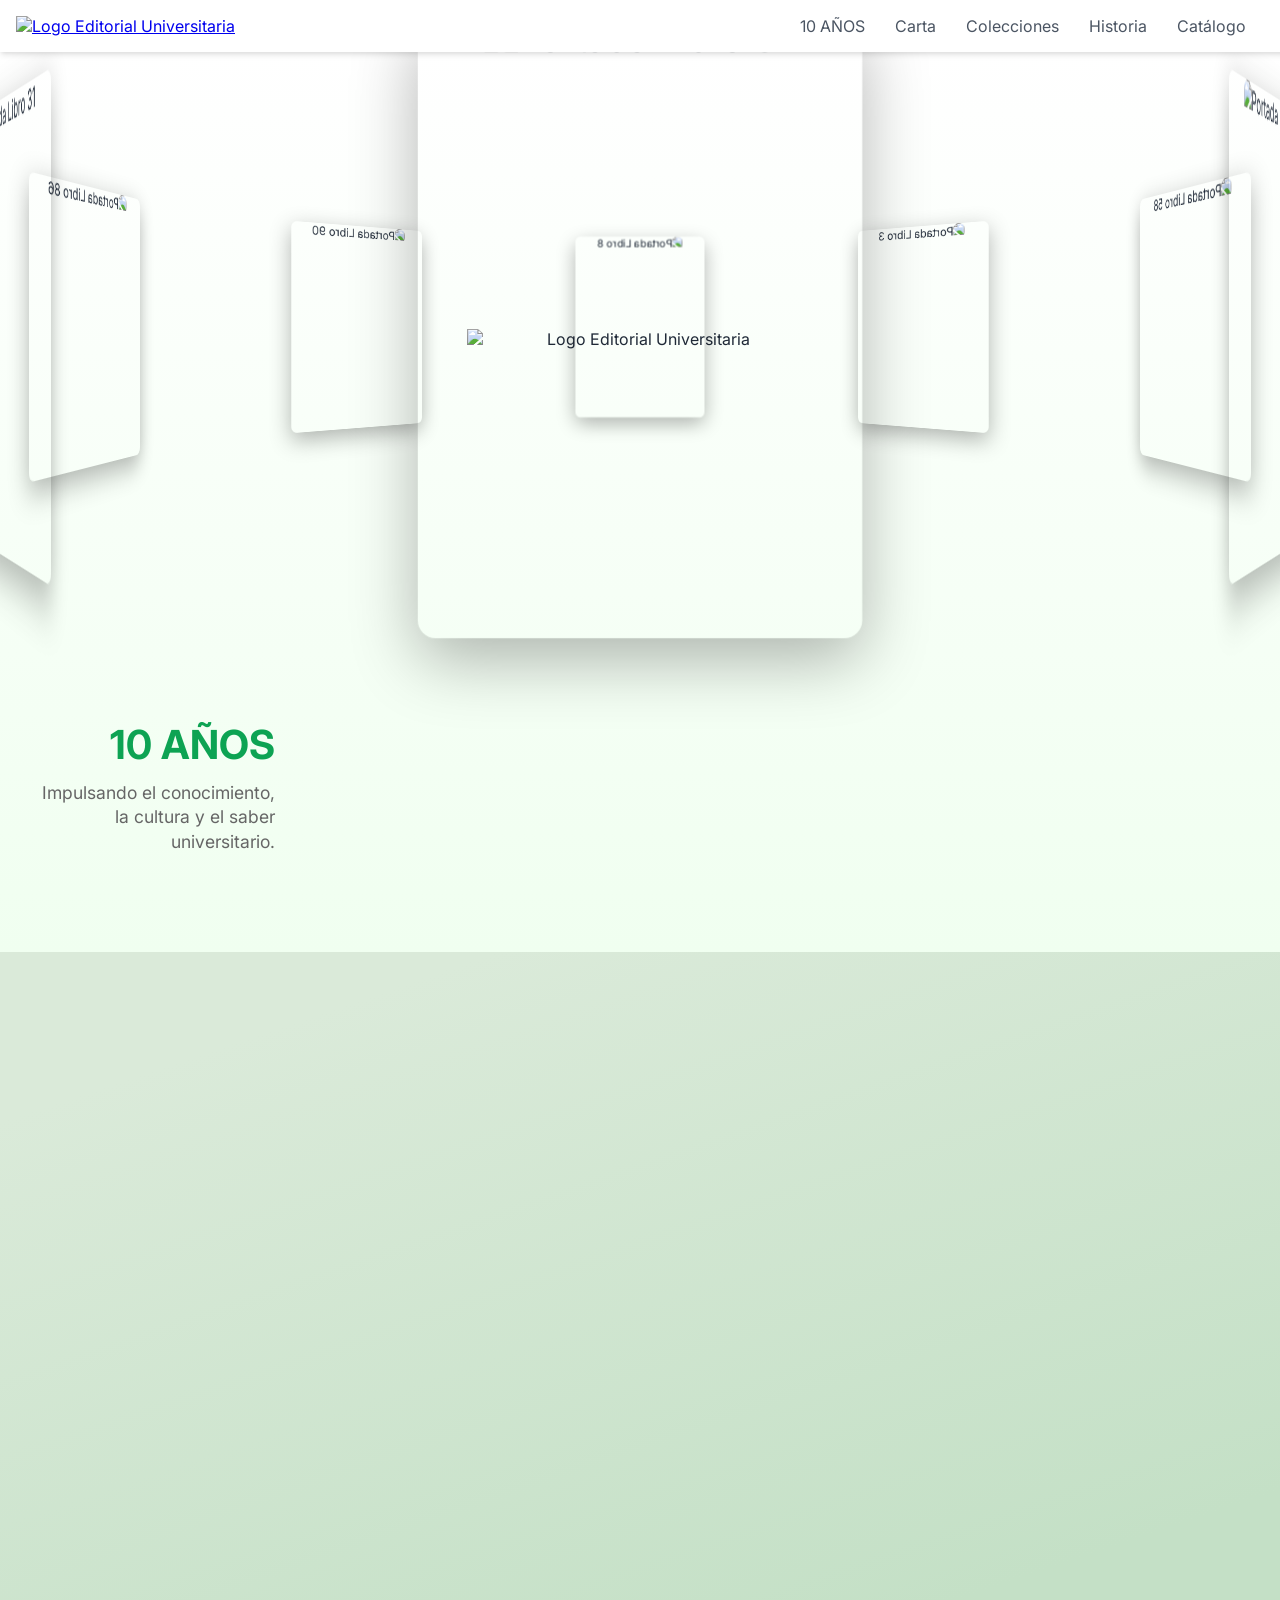
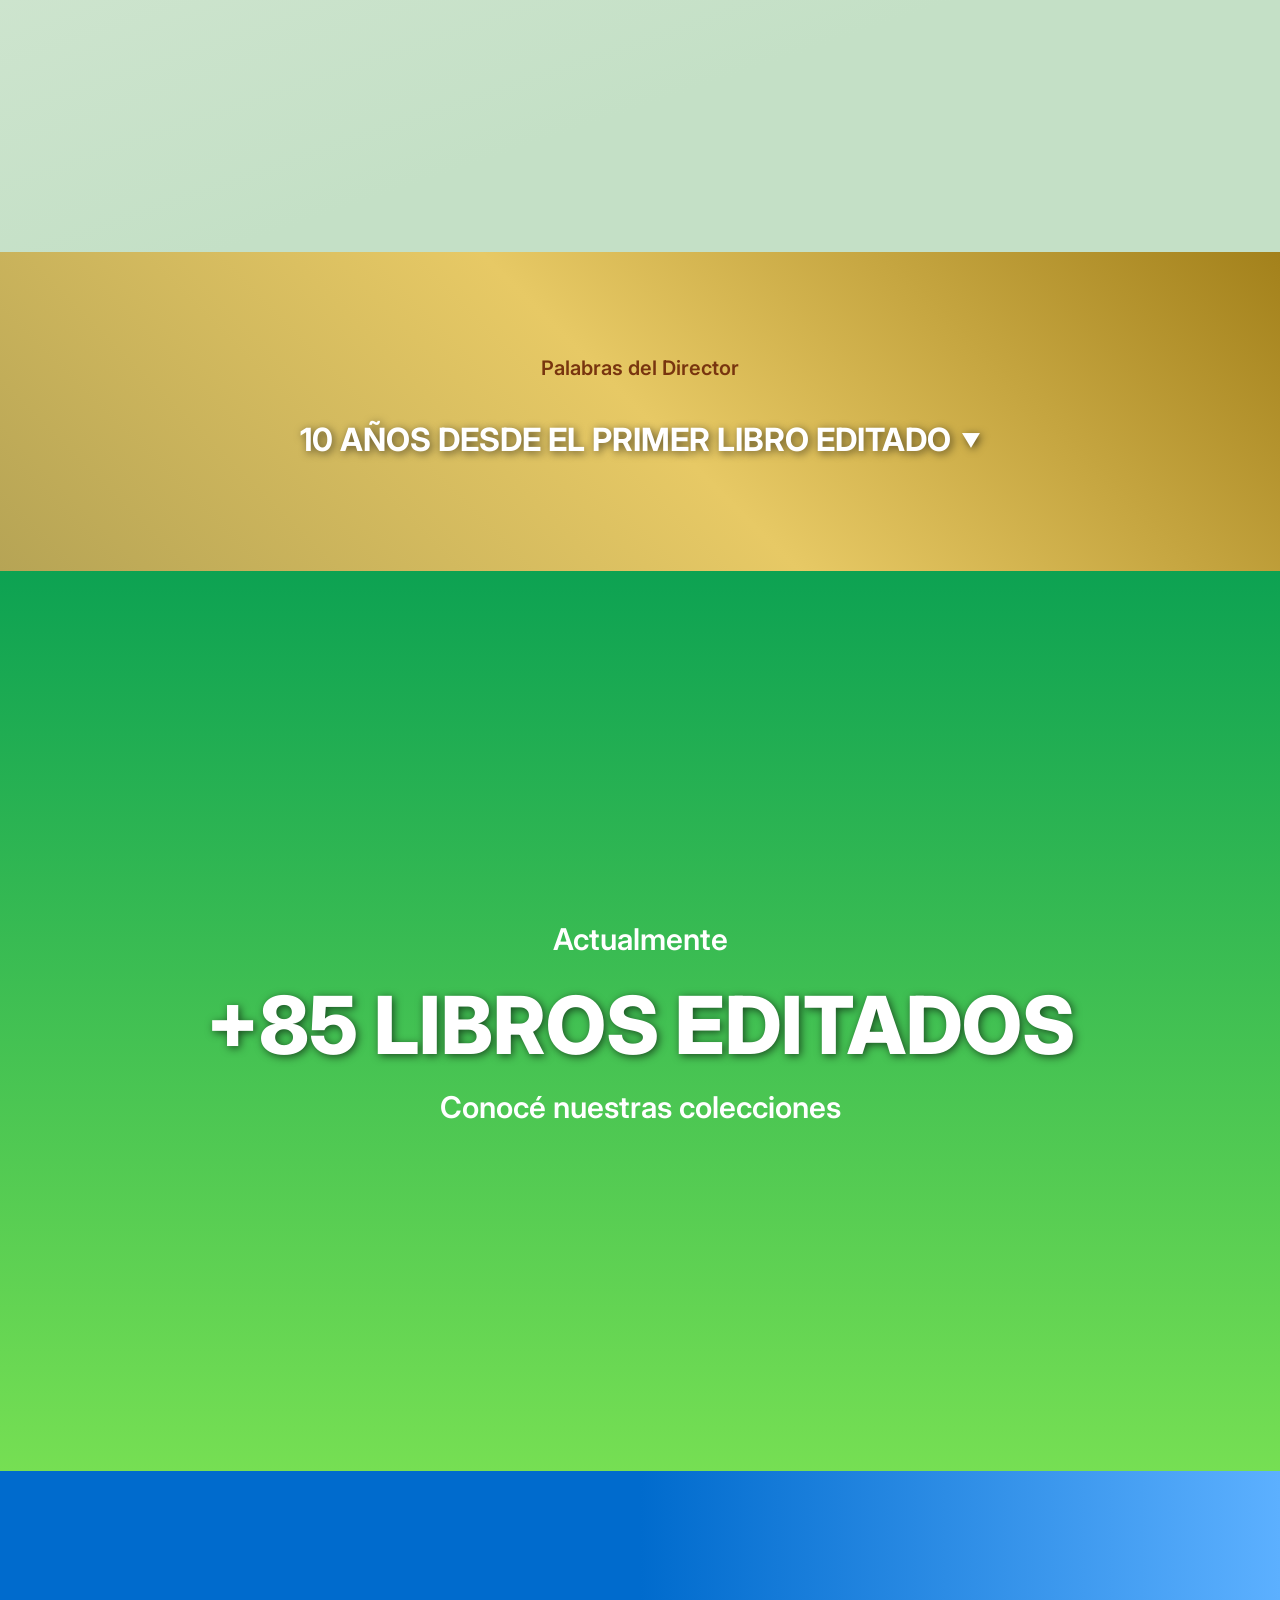
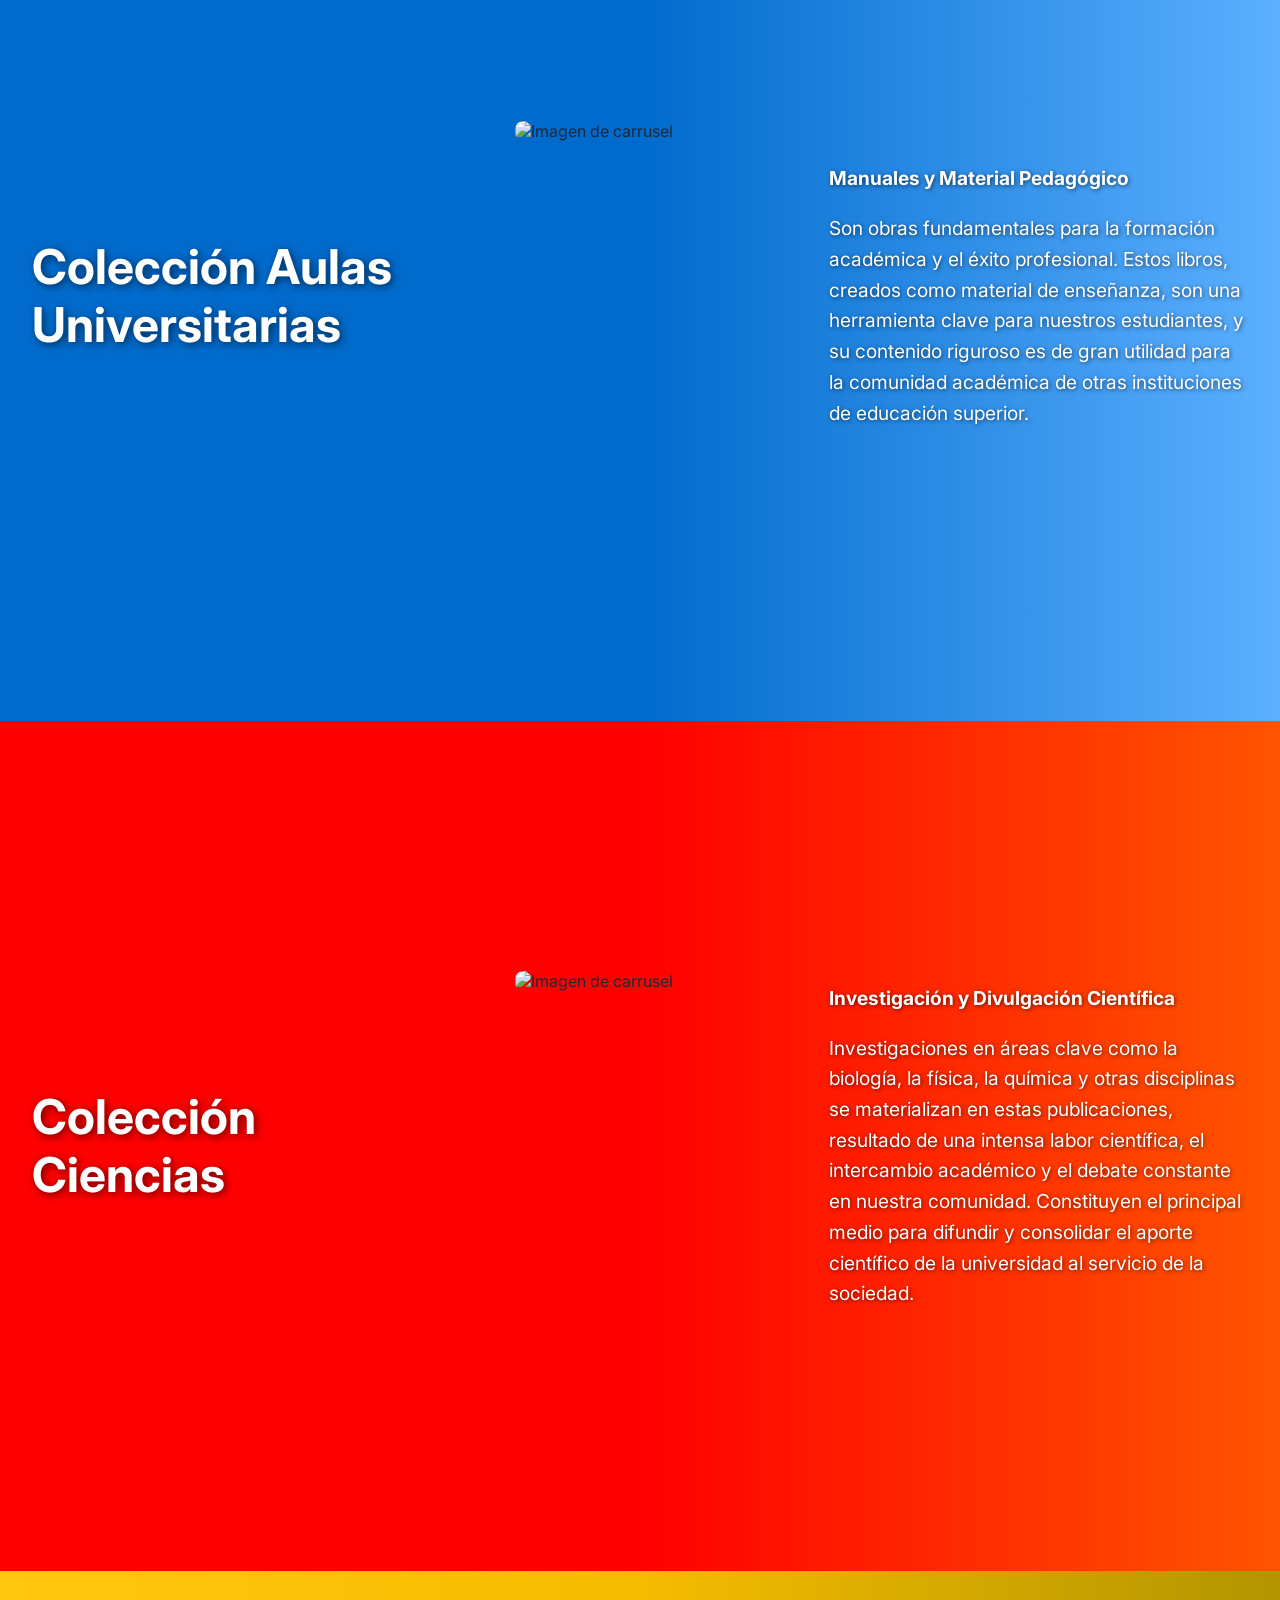
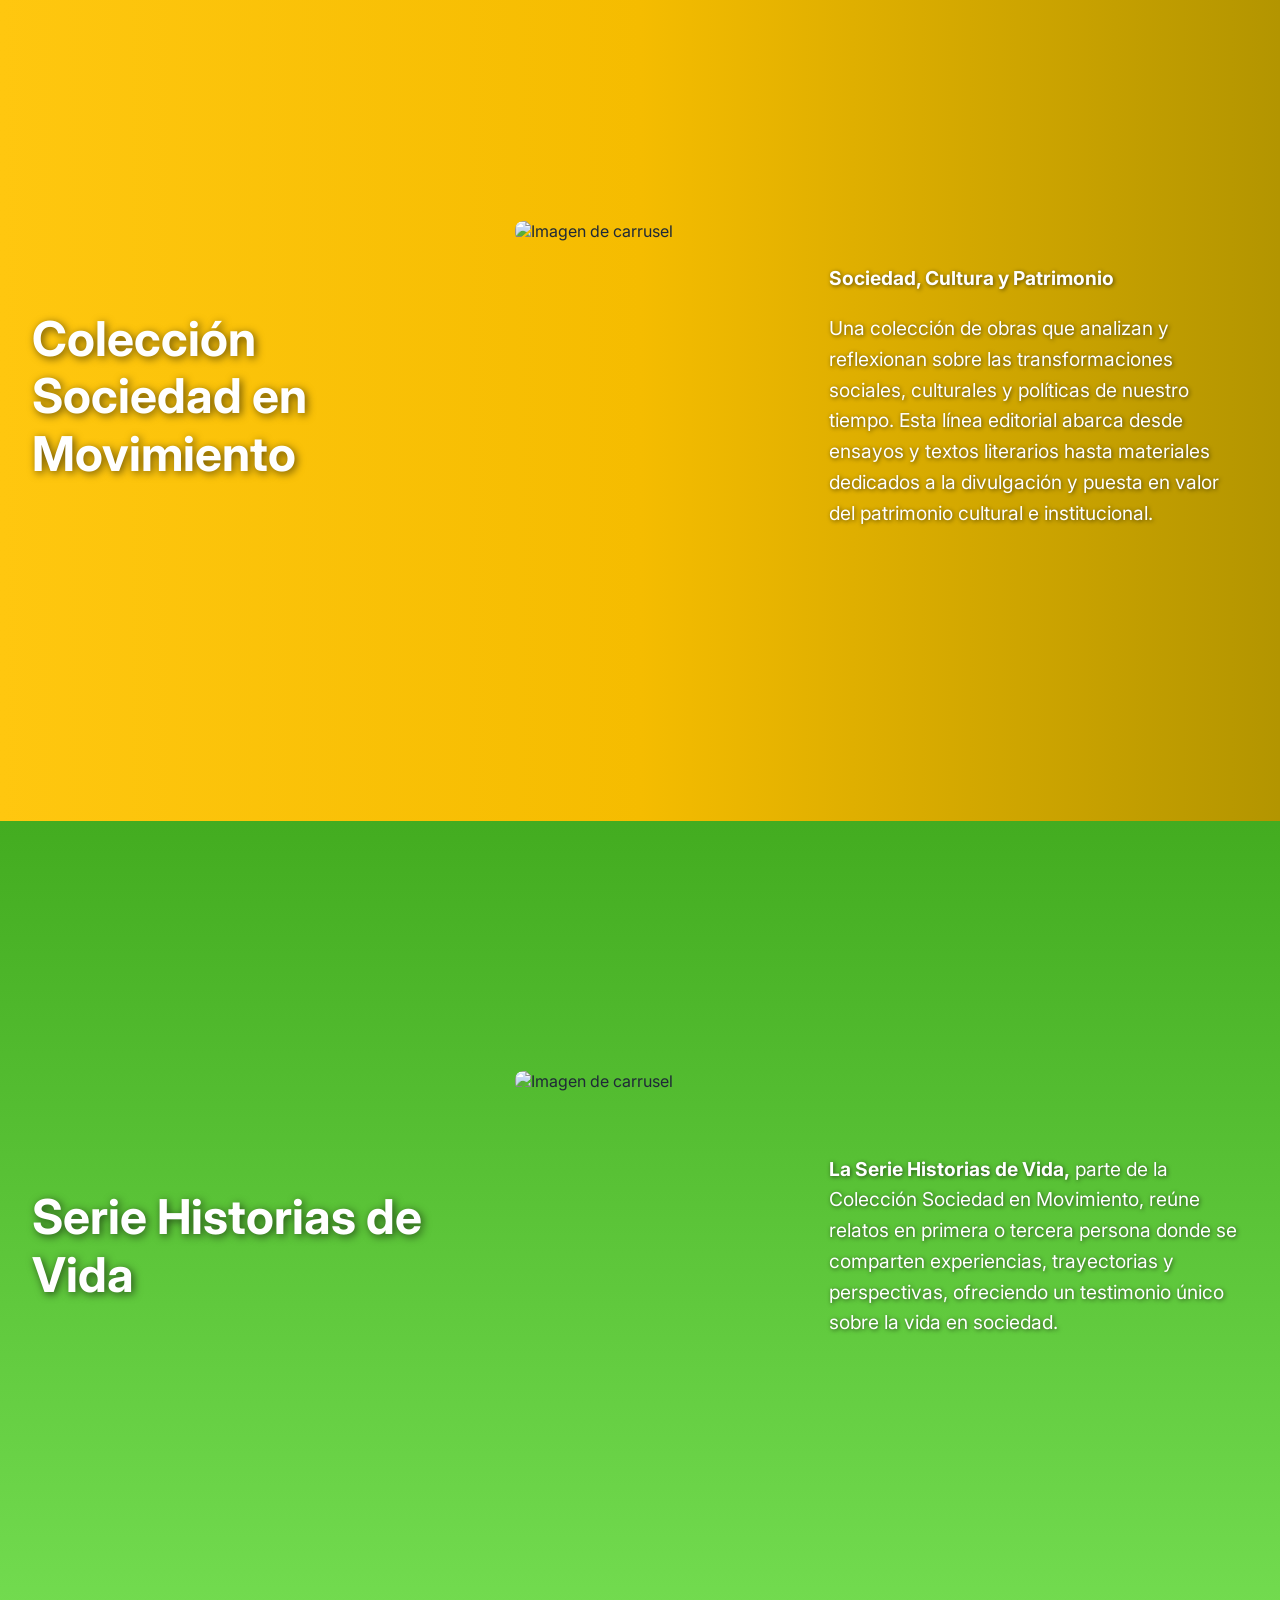
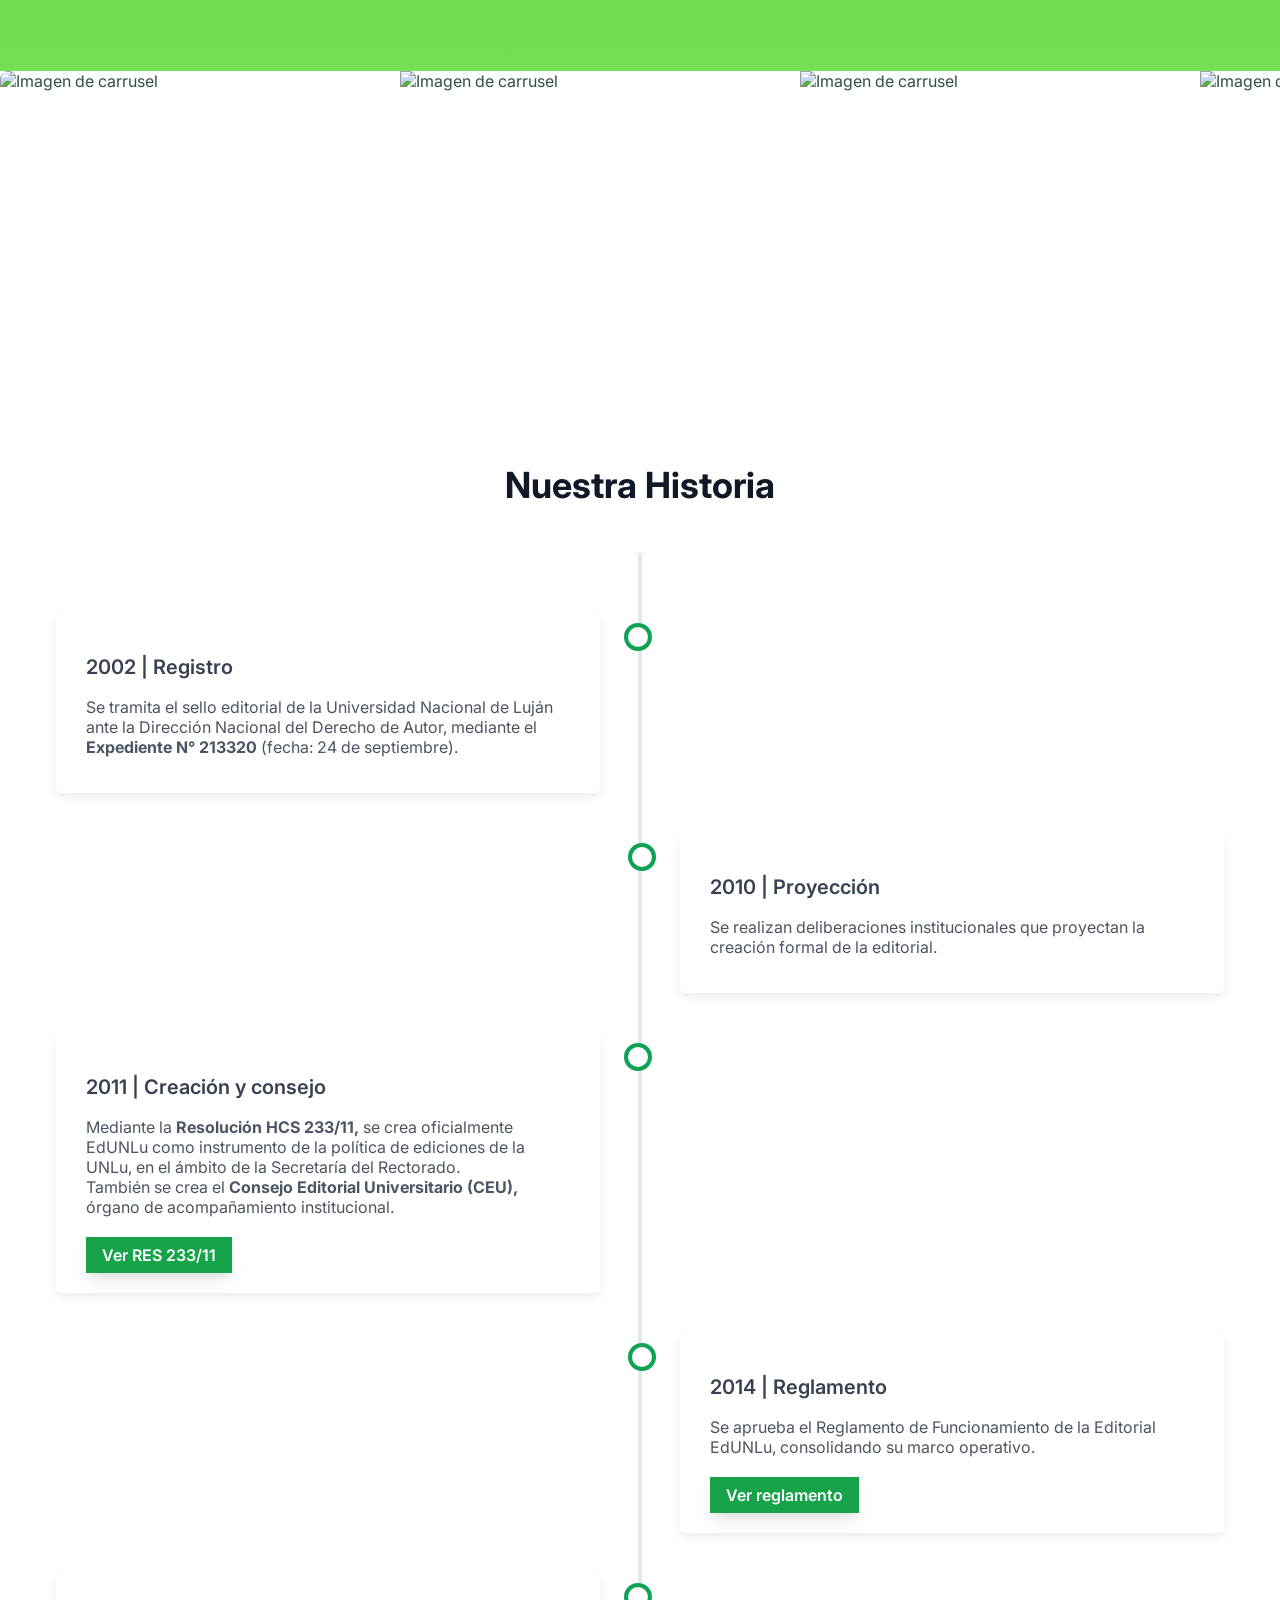
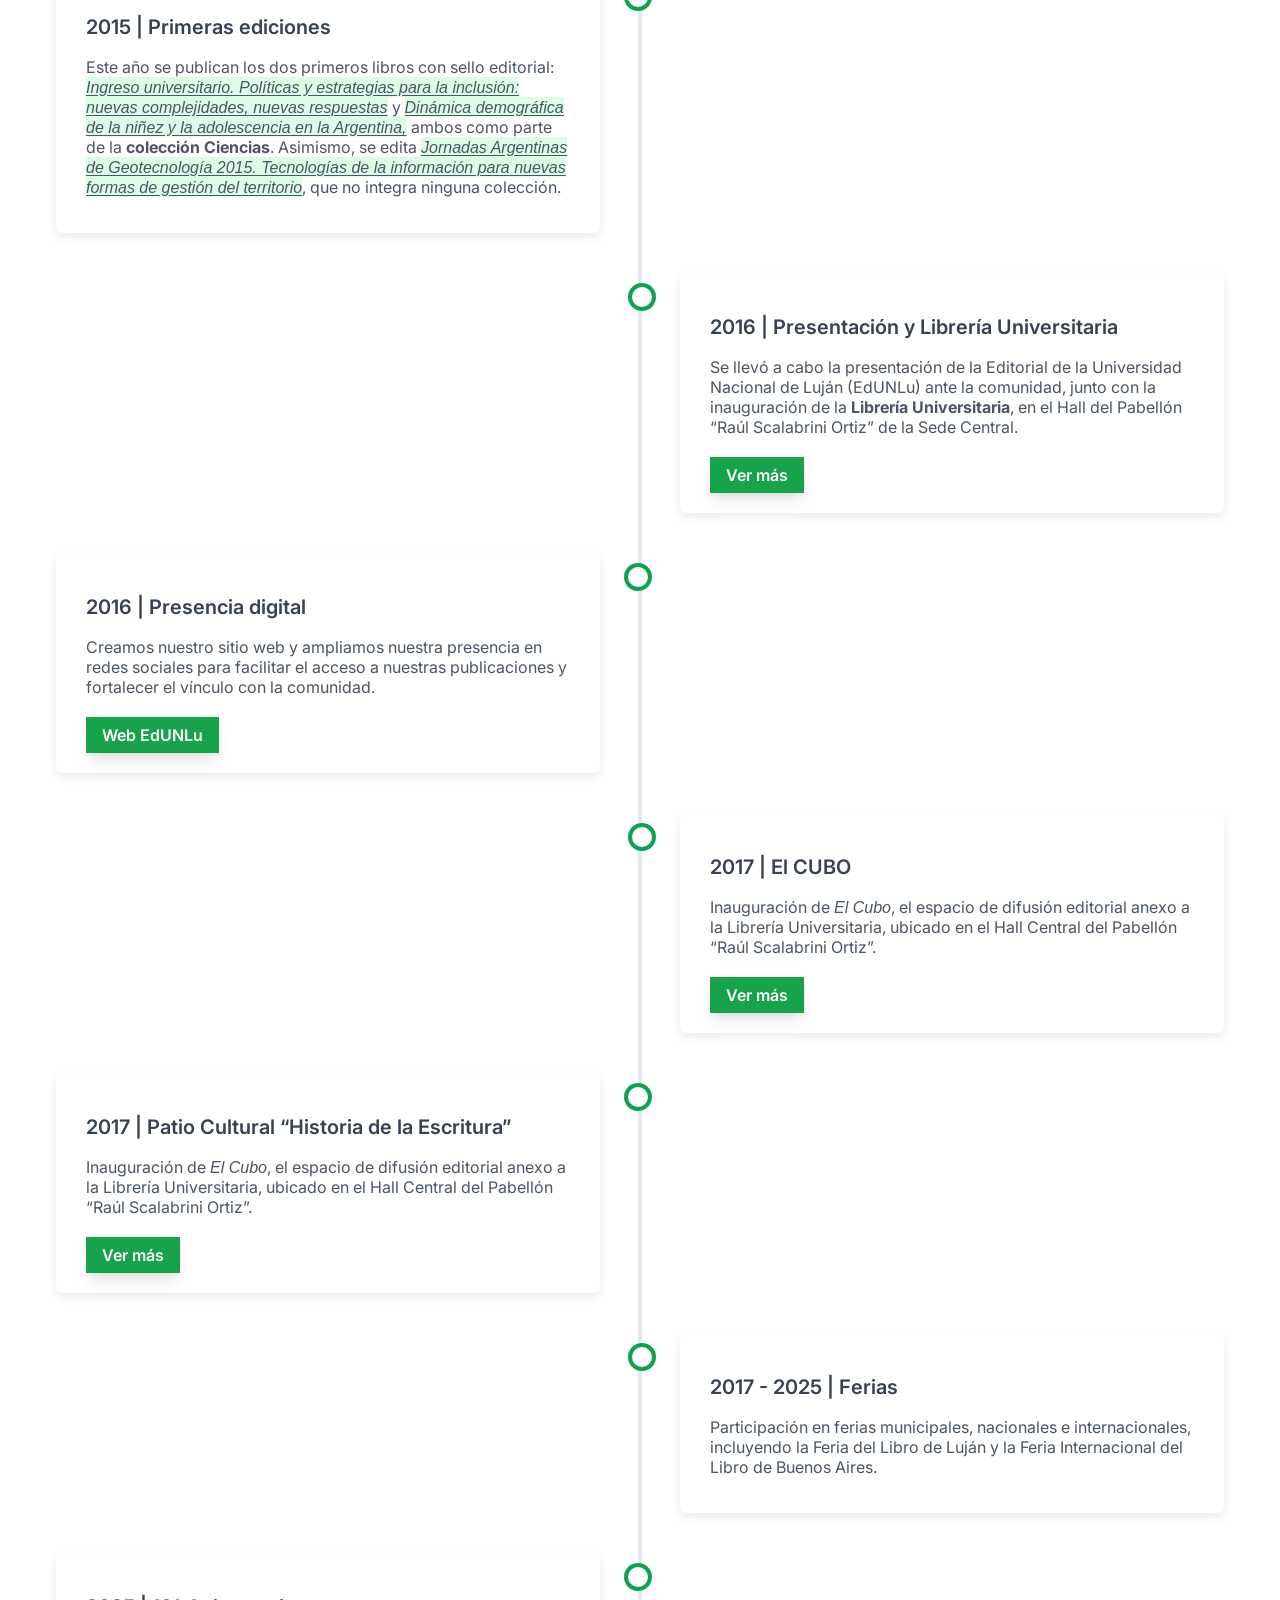
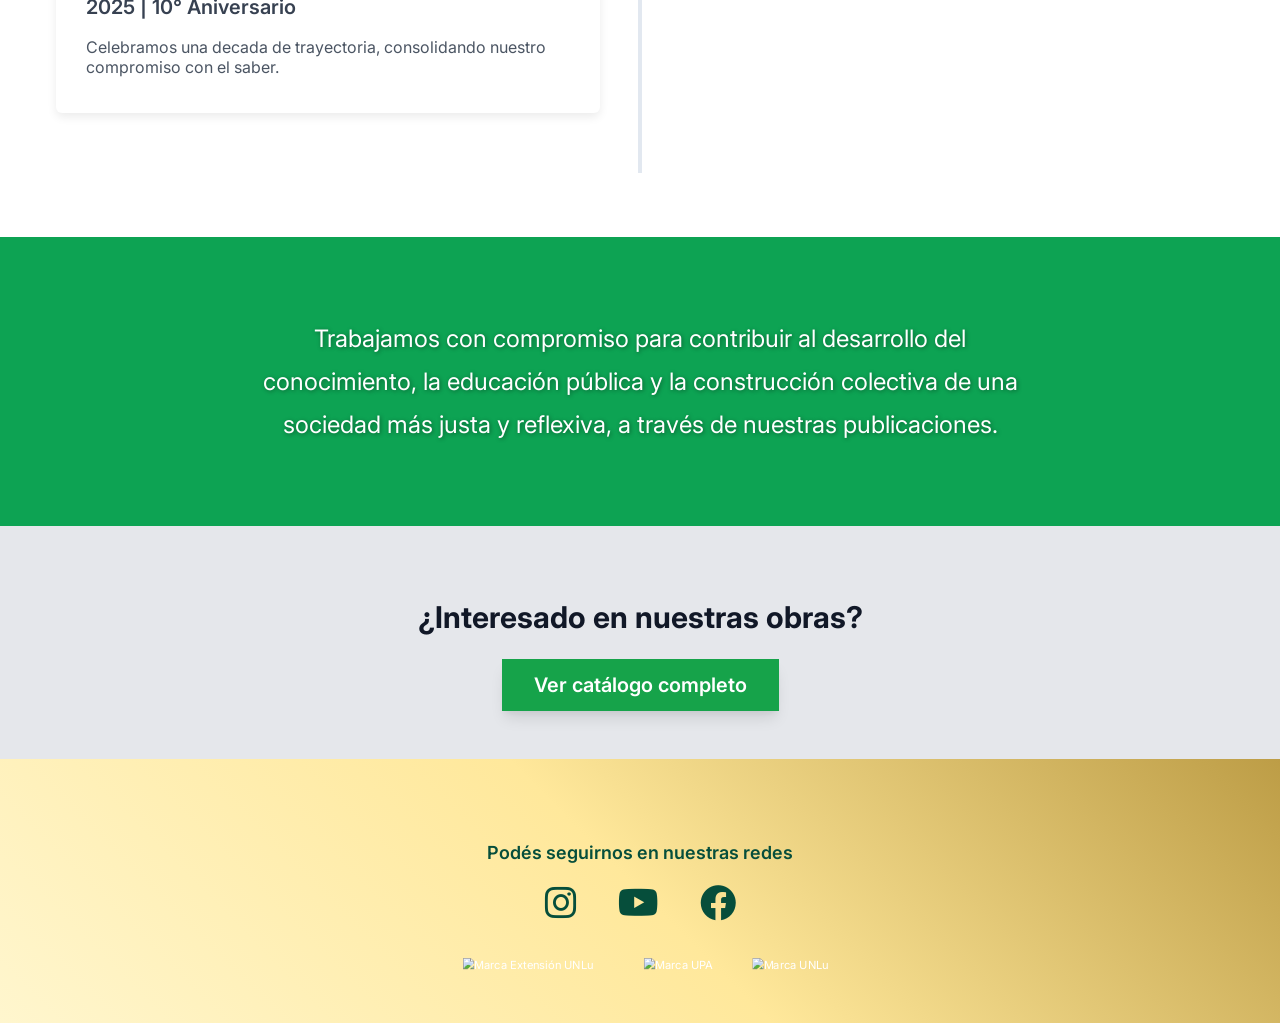
==== commit e22bdc84: "Update index.html" ====
--- a/index.html
+++ b/index.html
@@ -397,6 +397,8 @@
     </footer>
 
     <!-- Botón flotante para ir arriba -->
+    <button id="scroll-to-top-btn" title="Ir arriba">&#9650;</button> <!-- Unicode para una flecha hacia arriba -->
+
 
 <script>
         let player; // Variable global para el reproductor de YouTube
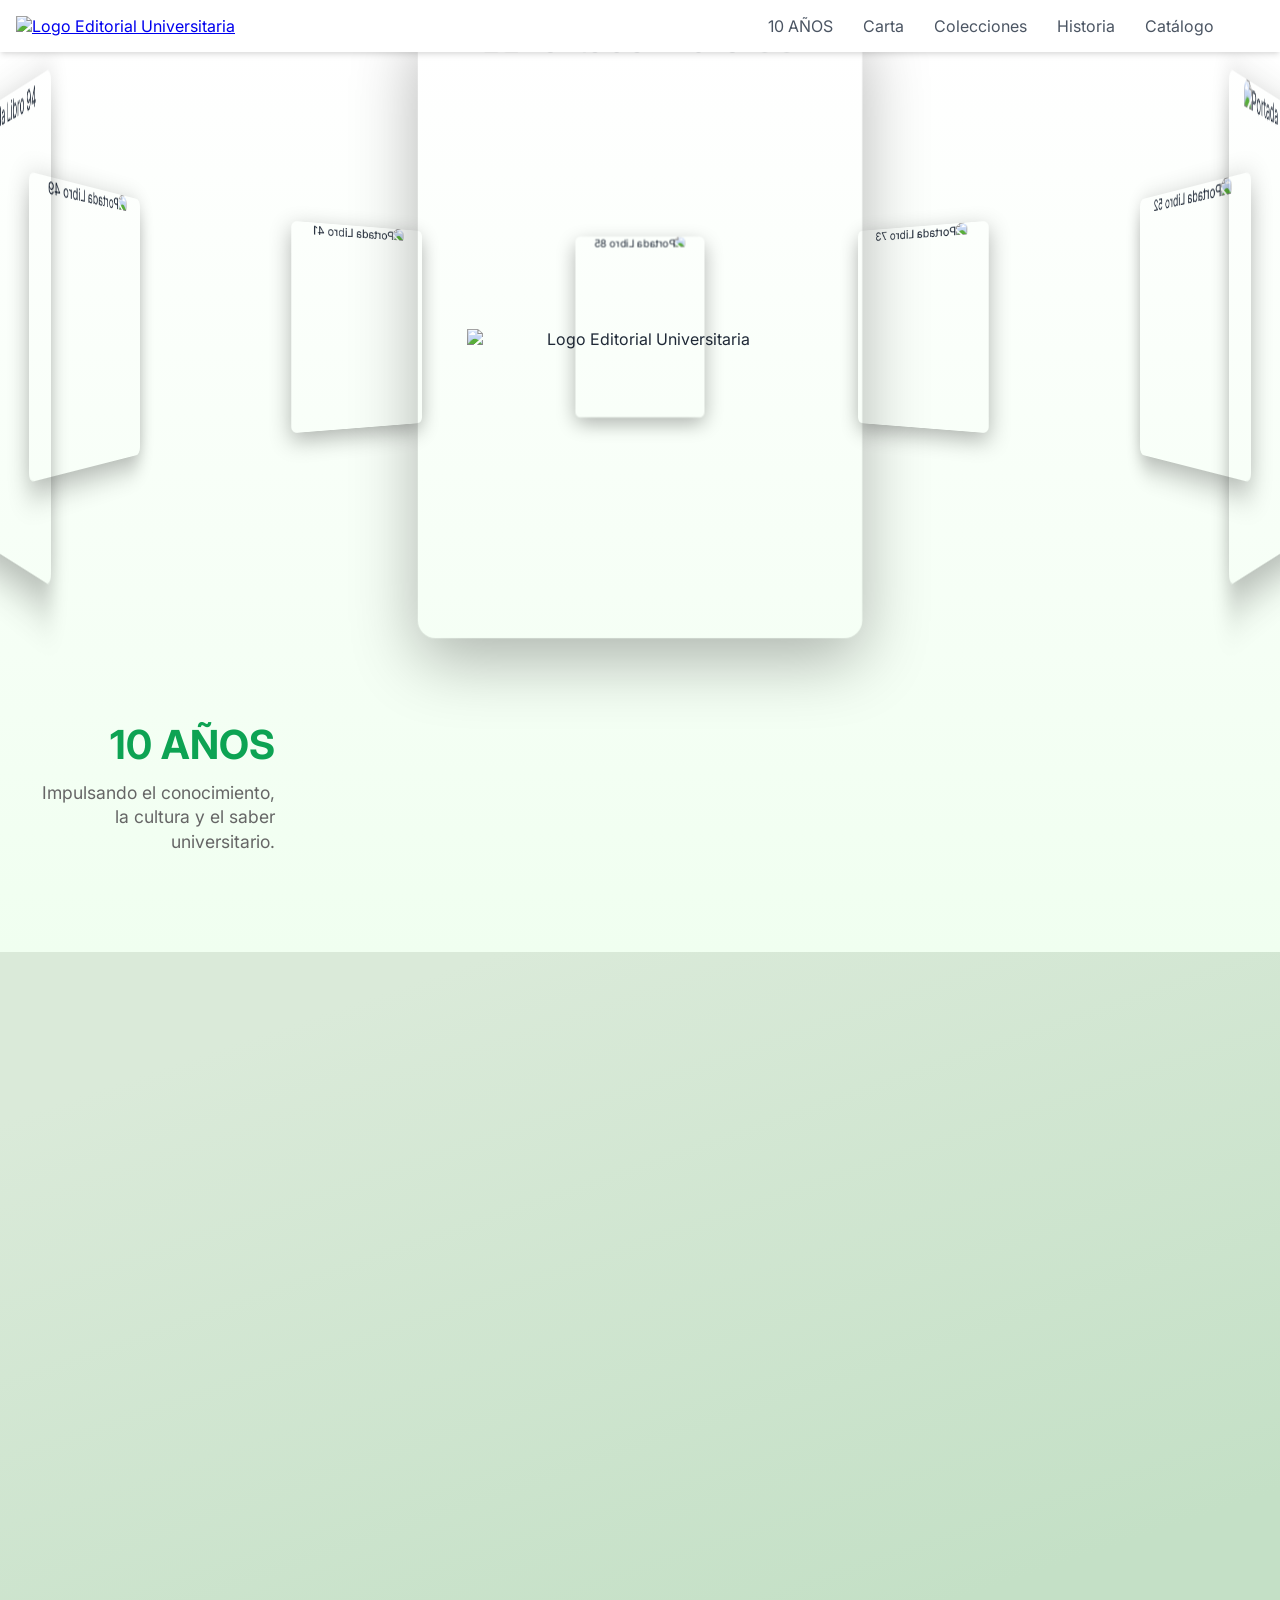
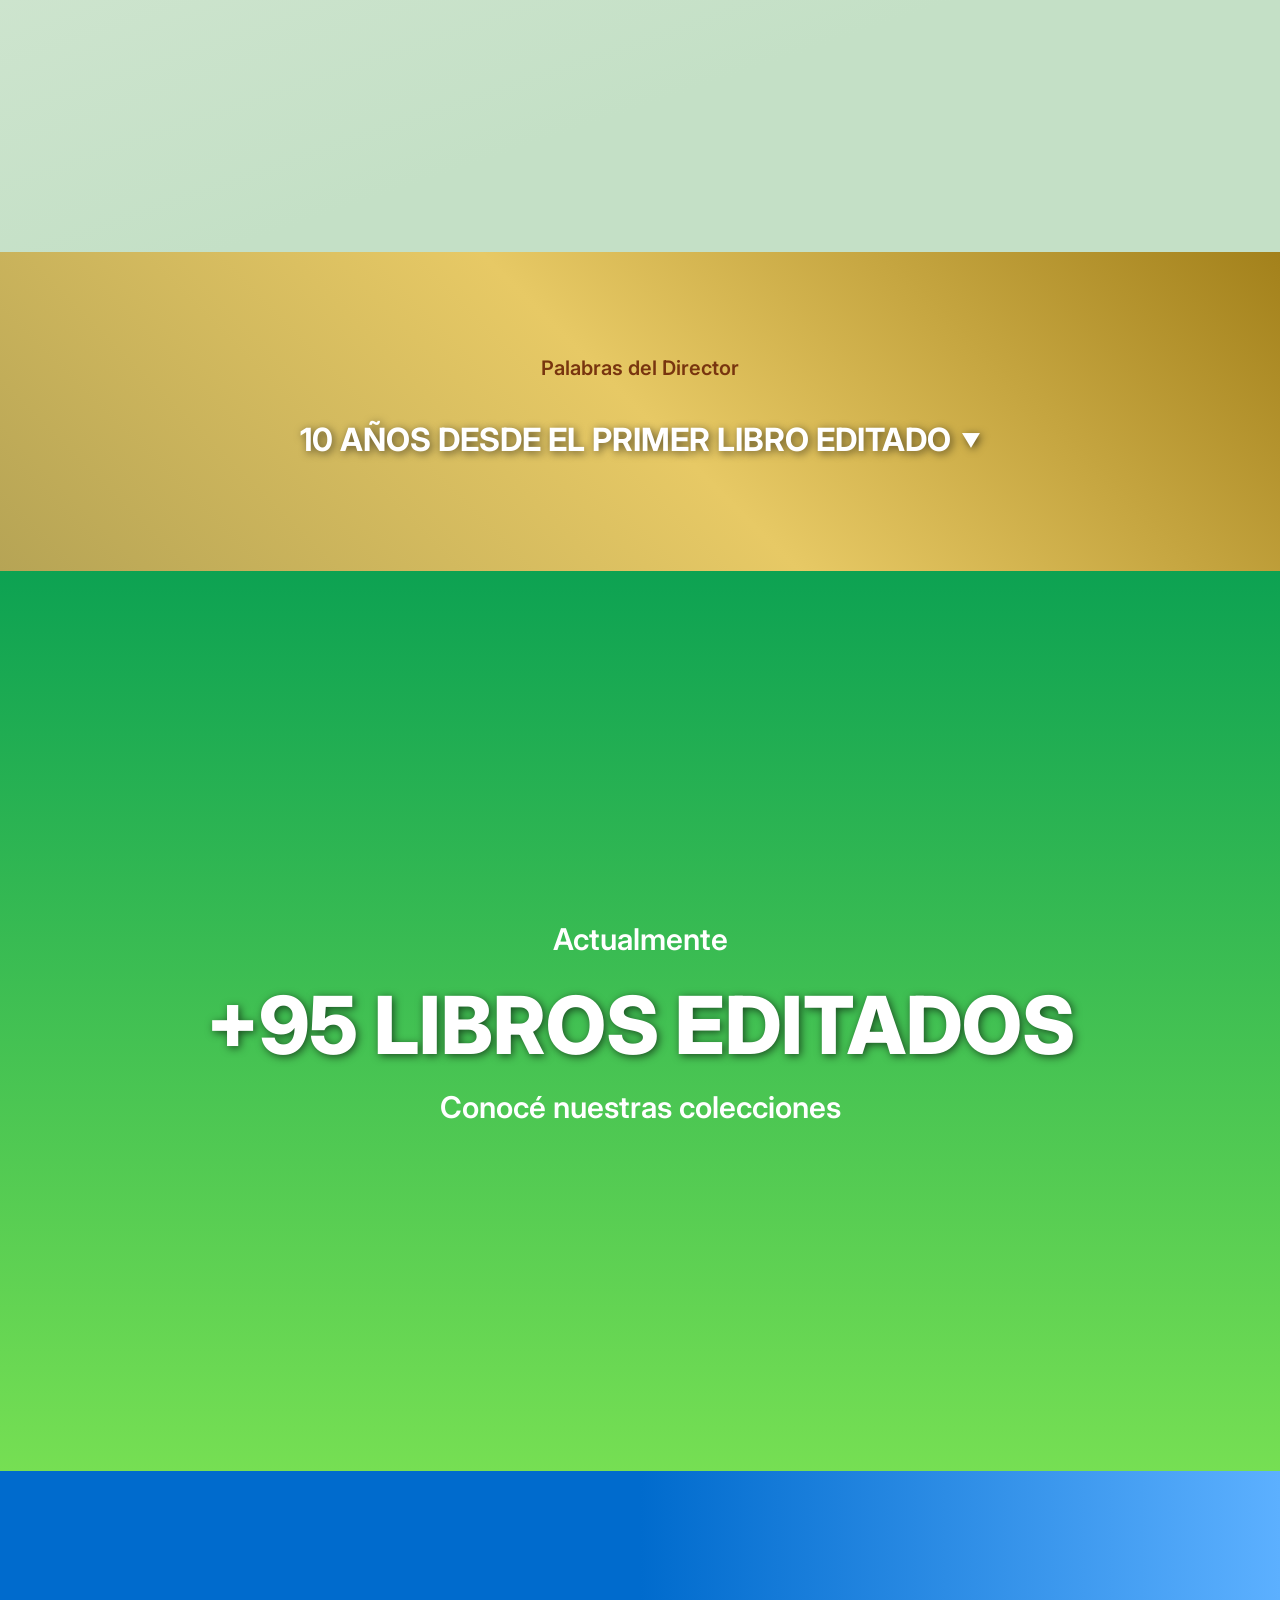
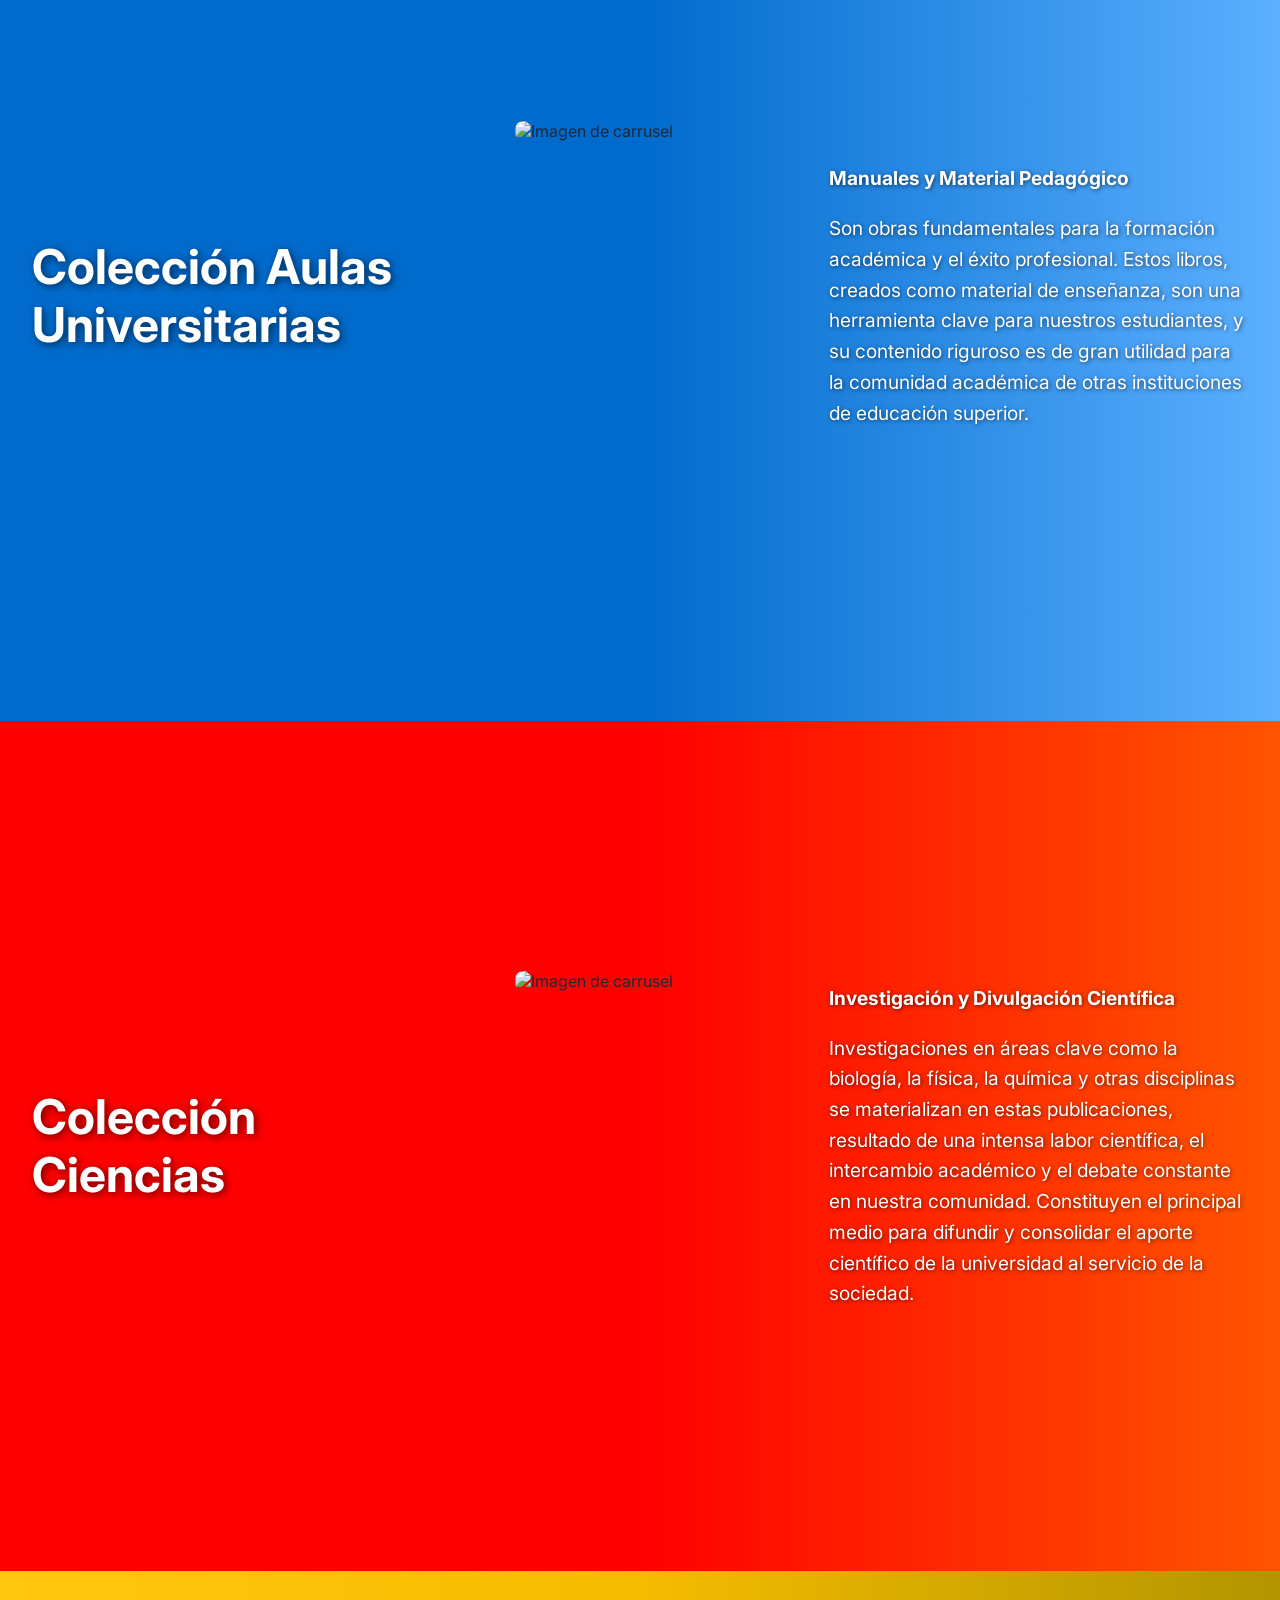
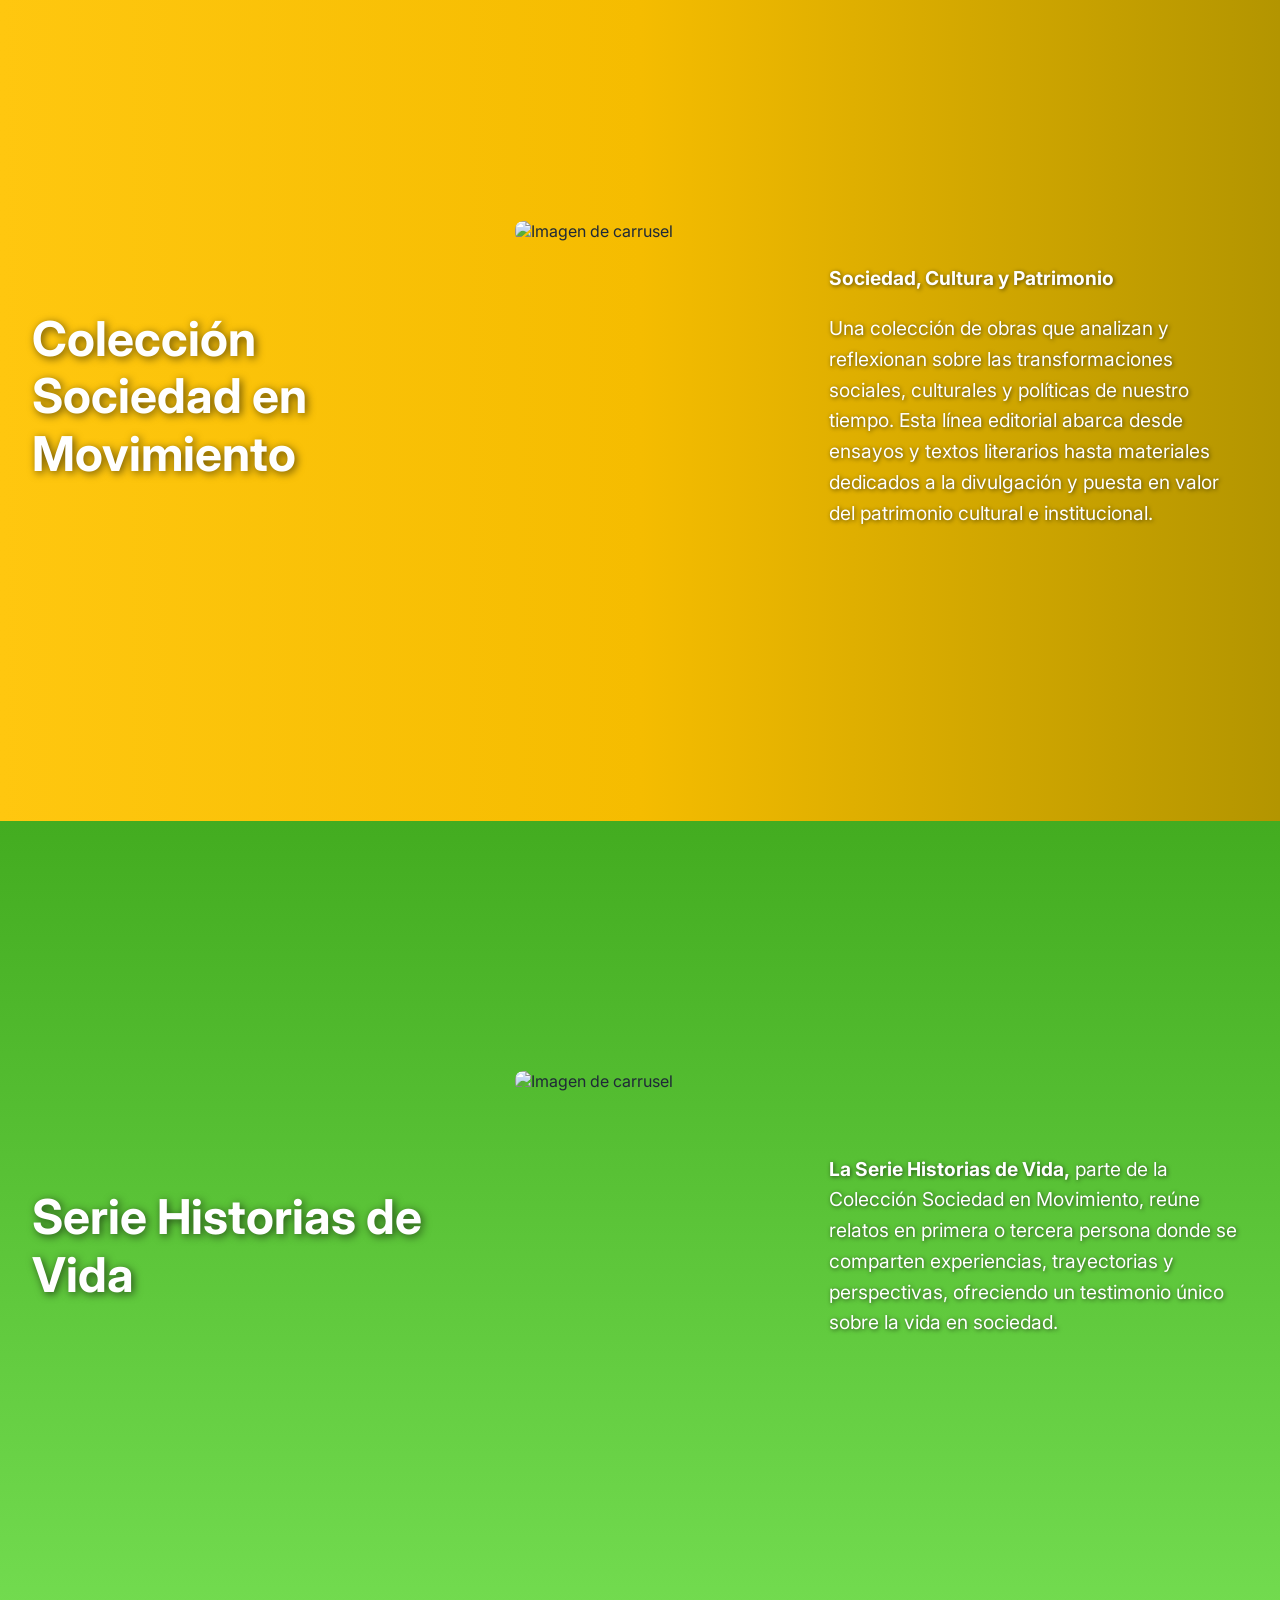
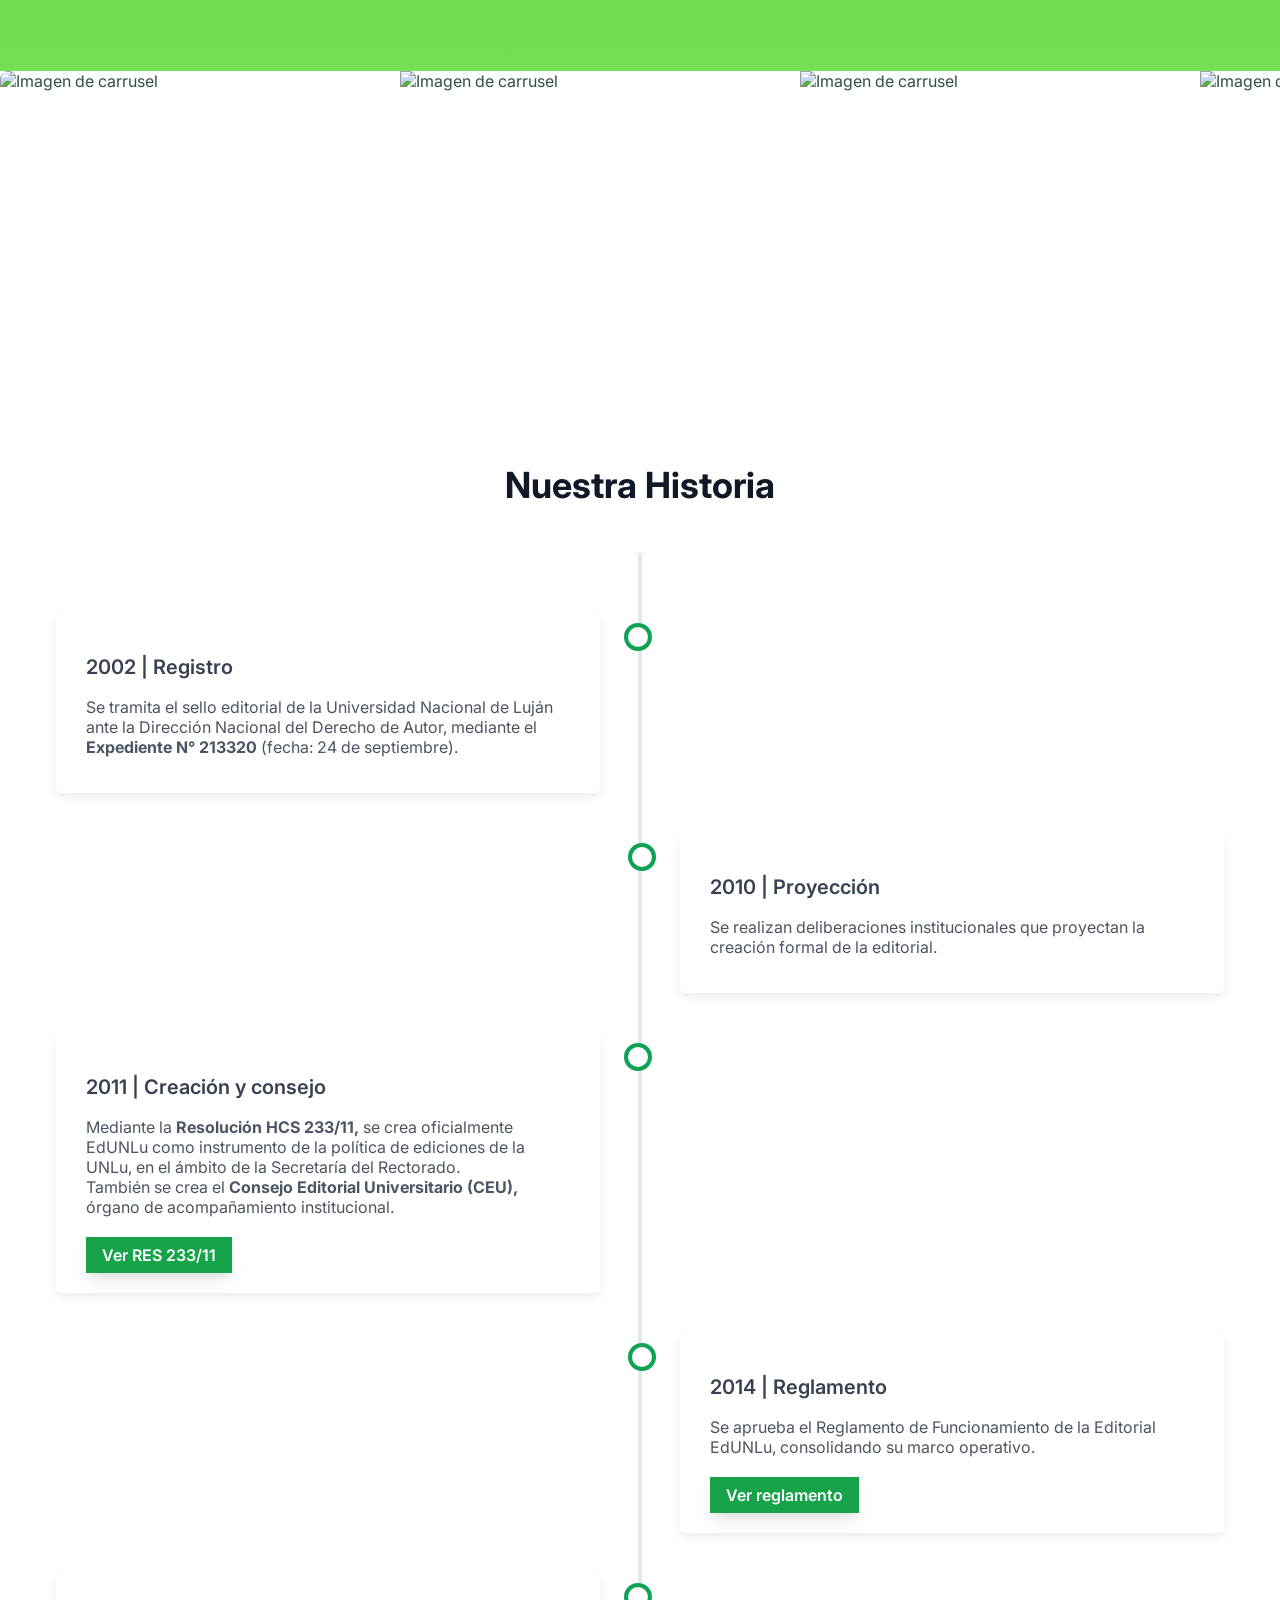
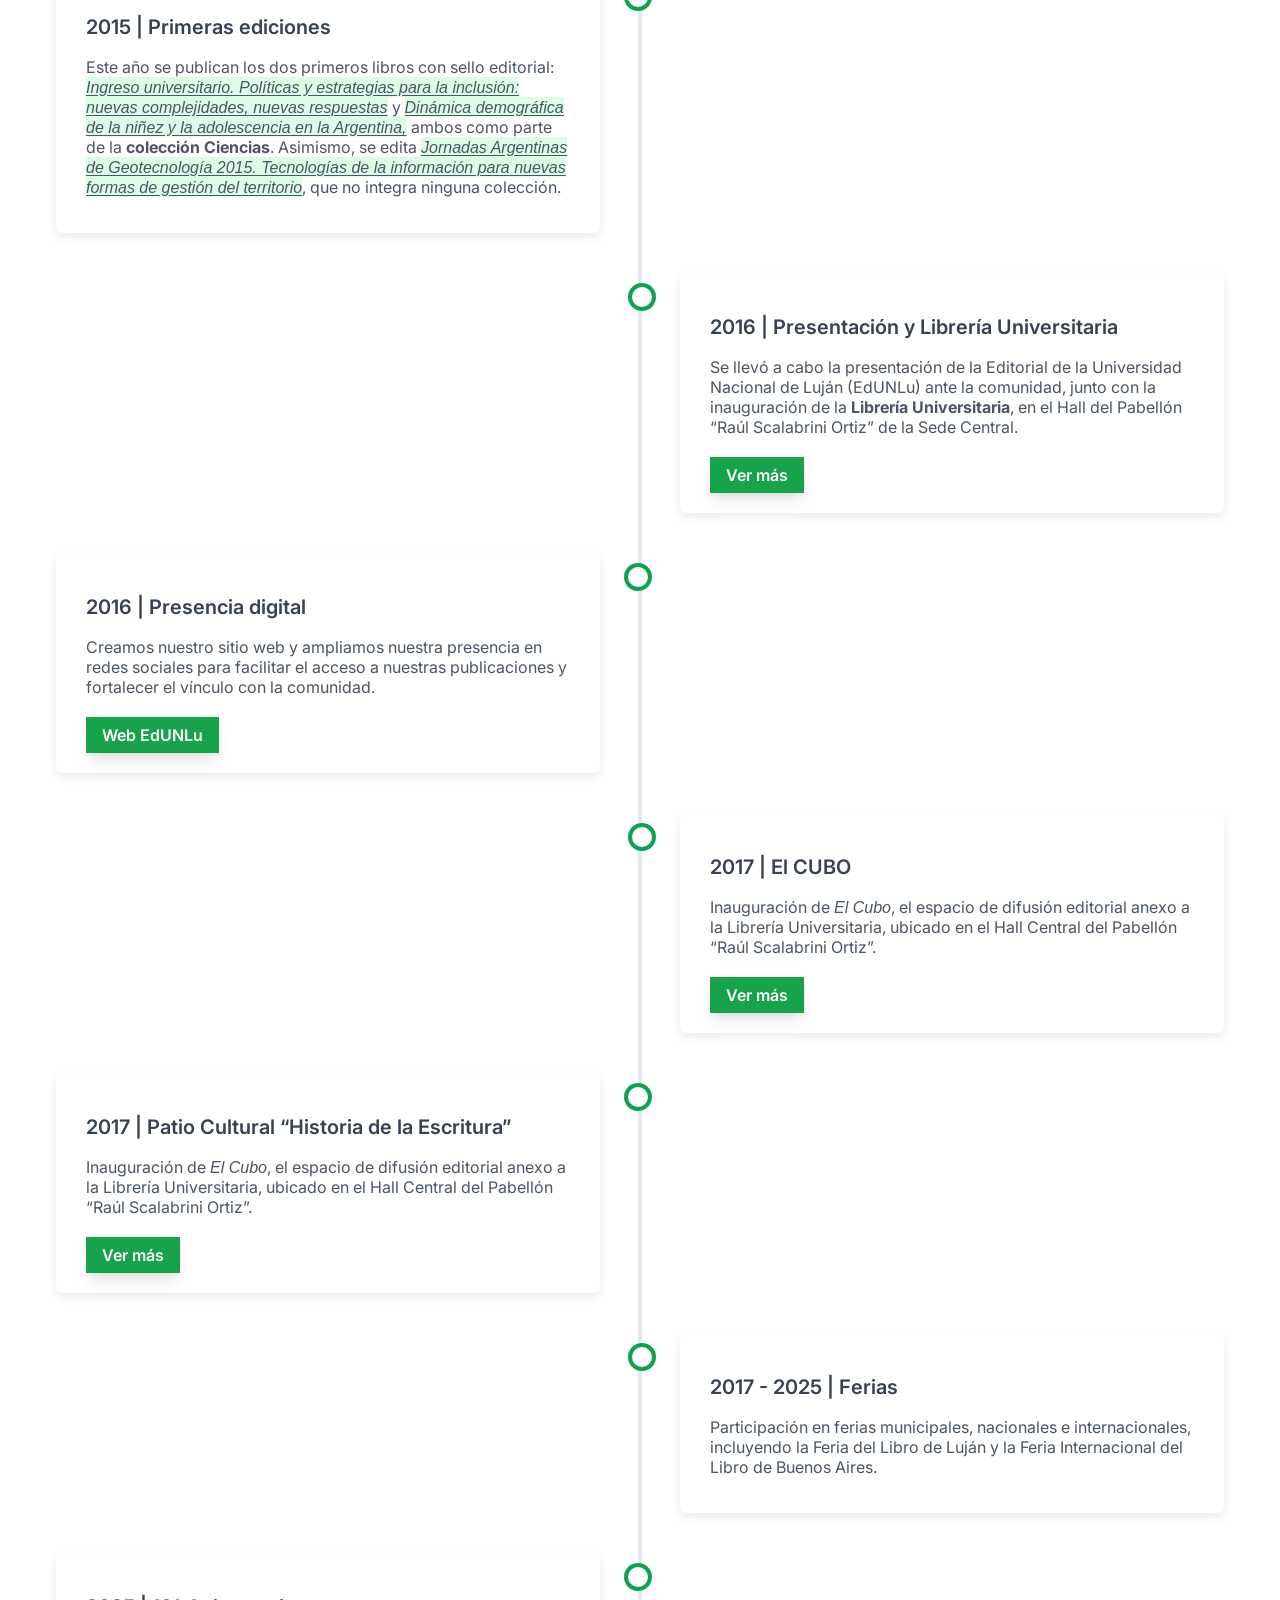
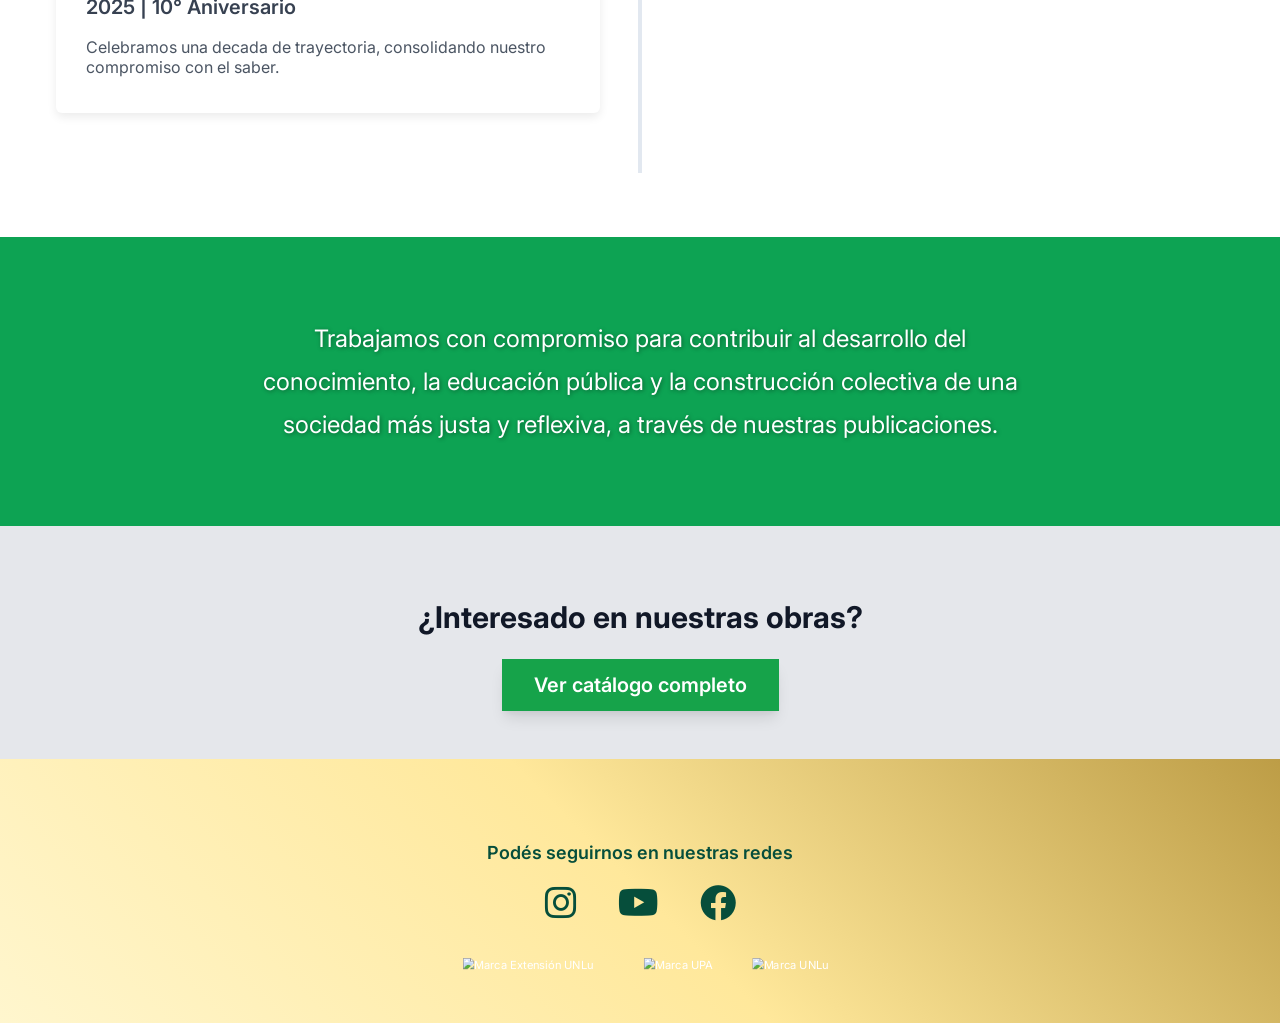
==== commit e87195b4: "Update index.html" ====
--- a/index.html
+++ b/index.html
@@ -21,7 +21,7 @@
 </head>
 <body class="bg-gray-50 font-sans text-gray-800">
     <!-- Sección de Encabezado -->
-    <header class="w-full p-4 bg-white shadow-md flex justify-between items-center z-30 relative">
+    <header class="header-fix w-full p-4 bg-white shadow-md flex justify-between items-center z-30 relative">
         <div class="flex items-center space-x-2">
             <!-- logo SVG -->
             <a href="https://www.edunlu.unlu.edu.ar" target="_blank">
--- a/style.css
+++ b/style.css
@@ -25,6 +25,10 @@
 header .space-x-2 > :not([hidden]) ~ :not([hidden]) {
   margin-right: calc(0.5rem * -1);
   margin-left: calc(0.5rem * 1);
+}
+.header-fix {
+    max-width: 100%;
+    box-sizing: border-box;
 }
 
 .h-10 {
